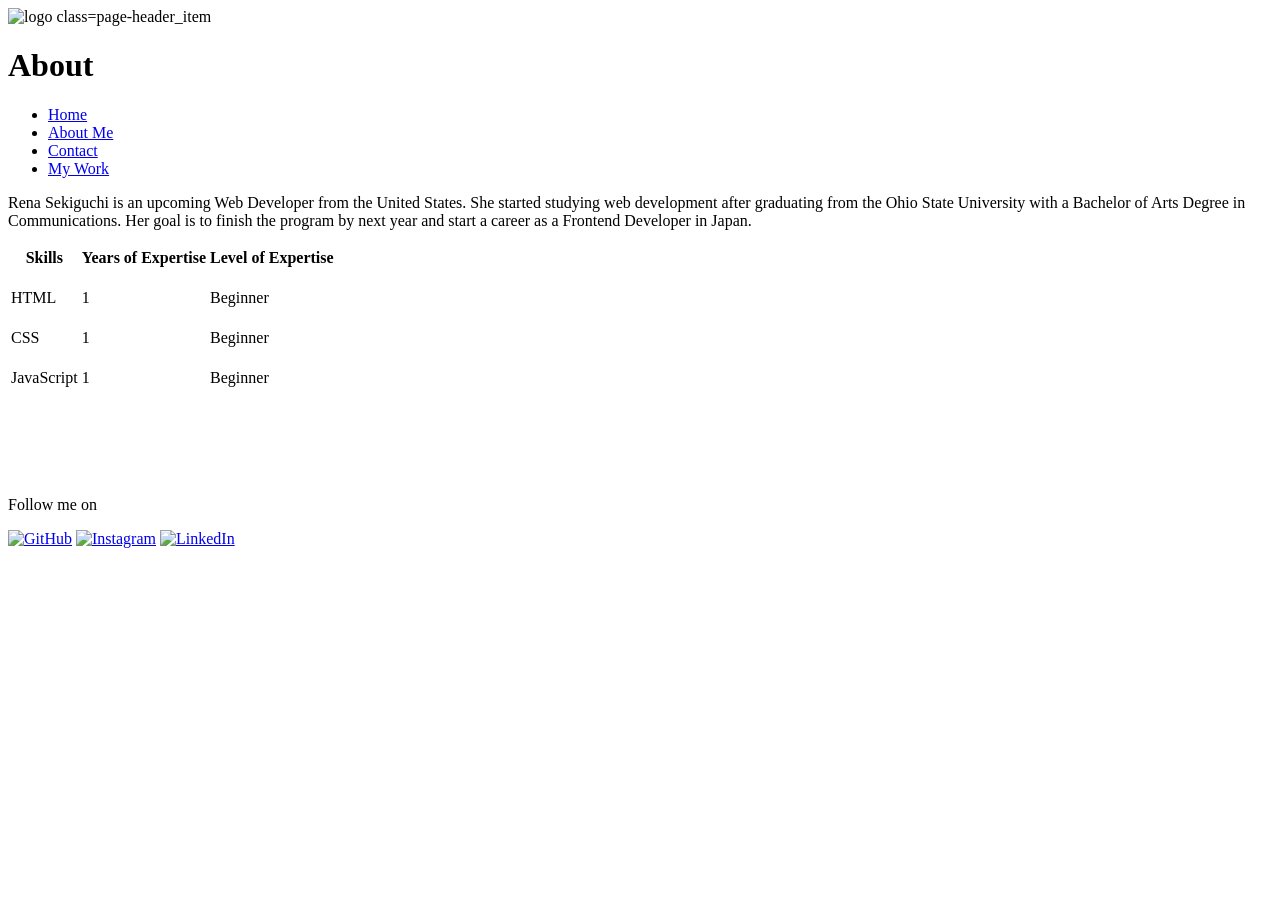
==== about.html @ 1422b13b "Final changes for site deployment Fixed social media logo sizes and profile pic size. Took out acces" ====
<!DOCTYPE html>
<html lang="en">
<head>
    <meta charset="UTF-8">
    <meta name="viewport" content="width=device-width, initial-scale=1.0">
    <title>About Rena</title>
    <link rel="stylesheet" type="text/css" href="https://cdnjs.cloudflare.com/ajax/libs/normalize/8.0.1/normalize.min.css">
    <link rel="stylesheet" type="text/css" href="css/style.production.css">
    
</head>

<body>
    <img src="./img/rstech-logo.png" alt="logo class=page-header_item" width="100" height="100">
    <h1>About</h1>

    <header class="page-header">
        <!--This is a comment in HTML. It will not show on the live server.-->
            <nav class="main-navigation page-header__item">
                <ul role="menubar" class="navigation-list">
                    <li role="presentation">
                        <a href="index.html" role="menuitem" class="navigation-list__item navigation-list__item--active">Home</a>
                    </li>
                    <li role="presentation">
                        <a href="about.html" role="menuitem" class="navigation-list__item">About Me</a>
                    </li>
                    <li role="presentation">
                        <a href="contact.html" role="menuitem" class="navigation-list__item">Contact</a>
                    </li>
                    <li role="presentation">
                        <a href="work.html" role="menuitem" class="navigation-list__item">My Work</a>
                    </li>
                </ul>
           </nav>
    </header>


    
    <main>


        <p>
            Rena Sekiguchi is an upcoming Web Developer from the United States. She started studying web development after graduating from the Ohio State University with a Bachelor of Arts Degree in Communications. Her goal is to finish the program by next year and start a career as a Frontend Developer in Japan.
        </p>


        <table>
            <thead>
                <tr>
                    <th>Skills</th>
                    <th>Years of Expertise</th>
                    <th>Level of Expertise</th>
                </tr>
            </thead>
            
            <tbody>
                <tr>
                    <td><br>HTML</td>
                    <td><br>1</td>
                    <td><br>Beginner</td>
                </tr>
            </tbody>
            <tbody>
                <tr>
                    <td><br>CSS</td>
                    <td><br>1</td>
                    <td><br>Beginner</td>
                </tr>
            </tbody>
            <tbody>
                <tr>
                    <td><br>JavaScript</td>
                    <td><br>1</td>
                    <td><br>Beginner</td>
                </tr>
            </tbody>
        </table>
        <br><br>
        


<!--
        <svg id="about-picture" xmlns="http://www.w3.org/2000/svg" class="berlin-illustration" height="auto" viewBox="0 0 700 505" xmlns:xlink="http://www.w3.org/1999/xlink">
            <defs>
                <polygon id="a" points=".06 231.917 .06 .929 688.717 .929 688.717 231.917"></polygon>
            </defs>
            <g fill="none" fill-rule="evenodd">
              <g transform="translate(0 241)" class="cloud-front">
              <path fill="#1A232C" d="M87.602,29 L87.602,28 C87.326,28.001 87.103,28.024 86.927,28.033 L86.979,29.031 L87.947,28.78 C85.741,20.282 78.041,14.002 68.852,14 C67.858,14 66.904,14.096 65.98,14.231 L66.125,15.22 L67.019,14.772 C62.626,6.015 53.567,0.001 43.102,0 C29.041,0.002 17.524,10.848 16.443,24.632 L17.44,24.71 L17.606,23.724 C16.803,23.589 15.969,23.5 15.102,23.5 C6.817,23.501 0.102,30.215 0.102,38.5 C0.102,46.785 6.817,53.499 15.102,53.5 L87.602,53.5 C94.644,53.499 100.351,47.792 100.352,40.75 C100.351,33.708 94.644,28.001 87.602,28 L87.602,30 C90.573,30 93.254,31.202 95.203,33.149 C97.15,35.097 98.351,37.778 98.352,40.75 C98.351,43.722 97.15,46.403 95.203,48.351 C93.254,50.298 90.573,51.5 87.602,51.5 L15.102,51.5 C11.509,51.5 8.265,50.046 5.909,47.692 C3.555,45.337 2.102,42.093 2.102,38.5 C2.102,34.907 3.555,31.663 5.909,29.308 C8.265,26.954 11.509,25.5 15.102,25.5 C15.831,25.5 16.553,25.575 17.273,25.697 C17.551,25.743 17.832,25.672 18.055,25.499 C18.277,25.325 18.414,25.07 18.436,24.789 C19.436,12.04 30.094,1.998 43.102,2 C52.786,1.999 61.163,7.564 65.231,15.669 C65.425,16.055 65.842,16.272 66.27,16.21 C67.132,16.084 67.988,16 68.852,16 C77.108,15.998 84.027,21.647 86.011,29.283 C86.13,29.741 86.557,30.054 87.031,30.03 C87.27,30.017 87.457,29.999 87.602,30 L87.602,29" transform="translate(38 36)"></path>
                </g>
                <path fill="#B5CE6F" d="M646.484,484.382 C646.484,489.501 644.531,494.62 640.627,498.525 C636.722,502.43 631.603,504.382 626.484,504.382 L60.873,504.382 C55.754,504.382 50.636,502.43 46.731,498.525 C42.826,494.62 40.873,489.501 40.873,484.382 L40.873,471.917 L646.484,471.917 L646.484,484.382"></path>
                <polyline fill="#67C2E2" points="334.824 185.029 101.449 185.029 106.209 195.08 563.438 195.08 568.2 185.029 334.824 185.029"></polyline>
                <path fill="#1A232C" d="M334.824,185.029 L334.824,184.029 L101.449,184.029 C101.104,184.029 100.788,184.203 100.604,184.494 C100.42,184.785 100.398,185.146 100.545,185.457 L105.306,195.508 C105.471,195.856 105.824,196.079 106.209,196.079 L563.438,196.079 C563.824,196.079 564.177,195.856 564.342,195.508 L569.104,185.457 C569.251,185.146 569.229,184.785 569.045,184.494 C568.861,184.203 568.544,184.029 568.2,184.029 L334.824,184.029 L334.824,186.029 L566.62,186.029 L562.806,194.08 L106.842,194.08 L103.029,186.029 L334.824,186.029 L334.824,185.029"></path>
                <polygon fill="#296997" points="114.416 218.974 560.222 218.974 560.222 195.08 114.416 195.08"></polygon>
                <path fill="#1A232C" d="M560.222,218.974 L560.222,217.974 L115.416,217.974 L115.416,196.079 L559.222,196.079 L559.222,218.974 L560.222,218.974 L560.222,217.974 L560.222,218.974 L561.222,218.974 L561.222,195.08 C561.222,194.816 561.115,194.559 560.929,194.372 C560.742,194.186 560.485,194.08 560.222,194.08 L114.416,194.08 C114.152,194.08 113.895,194.186 113.708,194.372 C113.522,194.559 113.416,194.816 113.416,195.08 L113.416,218.974 C113.416,219.237 113.522,219.495 113.708,219.681 C113.895,219.867 114.152,219.974 114.416,219.974 L560.222,219.974 C560.485,219.974 560.742,219.867 560.929,219.681 C561.115,219.495 561.222,219.237 561.222,218.974 L560.222,218.974"></path>
                <polygon fill="#67C2E2" points="105.85 269.08 573.225 269.08 573.225 233.398 105.85 233.398"></polygon>
                <path fill="#1A232C" d="M573.225,233.398 L573.225,232.398 L105.85,232.398 C105.587,232.398 105.329,232.505 105.143,232.691 C104.957,232.877 104.85,233.134 104.85,233.398 L104.85,269.08 C104.85,269.344 104.957,269.601 105.143,269.788 C105.329,269.974 105.587,270.08 105.85,270.08 L573.225,270.08 C573.488,270.08 573.745,269.974 573.932,269.788 C574.118,269.601 574.225,269.344 574.225,269.08 L574.225,233.398 C574.225,233.134 574.118,232.877 573.932,232.691 C573.745,232.505 573.488,232.398 573.225,232.398 L573.225,233.398 L572.225,233.398 L572.225,268.08 L106.85,268.08 L106.85,234.398 L573.225,234.398 L573.225,233.398 L572.225,233.398 L573.225,233.398"></path>
                <polygon fill="#296997" points="116.751 256.508 562.557 256.508 562.557 241.243 116.751 241.243"></polygon>
                <path fill="#1A232C" d="M562.557,256.508 L562.557,255.508 L117.75,255.508 L117.75,242.243 L561.557,242.243 L561.557,256.508 L562.557,256.508 L562.557,255.508 L562.557,256.508 L563.557,256.508 L563.557,241.243 C563.557,240.979 563.45,240.722 563.264,240.535 C563.078,240.349 562.82,240.243 562.557,240.243 L116.75,240.243 C116.487,240.243 116.23,240.349 116.043,240.535 C115.857,240.722 115.751,240.979 115.751,241.243 L115.751,256.508 C115.751,256.771 115.857,257.029 116.043,257.215 C116.23,257.401 116.487,257.508 116.751,257.508 L562.557,257.508 C562.82,257.508 563.077,257.401 563.264,257.215 C563.45,257.029 563.557,256.771 563.557,256.508 L562.557,256.508"></path>
                <polygon fill="#67C2E2" points="158.07 218.974 518.563 218.974 518.563 211.858 158.07 211.858"></polygon>
                <path fill="#1A232C" d="M518.563,211.858 L518.563,210.858 L158.07,210.858 C157.807,210.858 157.549,210.964 157.363,211.151 C157.177,211.337 157.07,211.594 157.07,211.858 L157.07,218.974 C157.07,219.237 157.177,219.495 157.363,219.681 C157.549,219.867 157.807,219.974 158.07,219.974 L518.563,219.974 C518.826,219.974 519.083,219.867 519.27,219.681 C519.456,219.495 519.562,219.237 519.562,218.974 L519.562,211.858 C519.562,211.594 519.456,211.337 519.27,211.151 C519.083,210.964 518.826,210.858 518.563,210.858 L518.563,211.858 L517.563,211.858 L517.563,217.974 L159.07,217.974 L159.07,212.858 L518.563,212.858 L518.563,211.858 L517.563,211.858 L518.563,211.858"></path>
                <polygon fill="#FBFDFC" points="186.438 211.858 490.194 211.858 490.194 204.741 186.438 204.741"></polygon>
                <path fill="#1A232C" d="M490.194,204.741 L490.194,203.741 L186.438,203.741 C186.175,203.741 185.917,203.848 185.731,204.034 C185.545,204.221 185.438,204.478 185.438,204.741 L185.438,211.858 C185.438,212.121 185.545,212.379 185.731,212.565 C185.917,212.751 186.175,212.858 186.438,212.858 L490.194,212.858 C490.458,212.858 490.715,212.751 490.902,212.565 C491.088,212.379 491.194,212.121 491.194,211.858 L491.194,204.741 C491.194,204.478 491.088,204.221 490.902,204.034 C490.715,203.848 490.458,203.741 490.194,203.741 L490.194,204.741 L489.194,204.741 L489.194,210.858 L187.438,210.858 L187.438,205.741 L490.194,205.741 L490.194,204.741 L489.194,204.741 L490.194,204.741"></path>
                <polygon fill="#67C2E2" points="206.805 204.741 469.828 204.741 469.828 197.624 206.805 197.624"></polygon>
                <path fill="#1A232C" d="M469.828,197.624 L469.828,196.624 L206.805,196.624 C206.541,196.624 206.284,196.731 206.098,196.917 C205.911,197.103 205.805,197.361 205.805,197.624 L205.805,204.741 C205.805,205.005 205.911,205.262 206.098,205.449 C206.284,205.635 206.541,205.741 206.805,205.741 L469.828,205.741 C470.091,205.741 470.349,205.635 470.535,205.449 C470.722,205.262 470.828,205.005 470.828,204.741 L470.828,197.624 C470.828,197.361 470.722,197.103 470.535,196.917 C470.349,196.731 470.091,196.624 469.828,196.624 L469.828,197.624 L468.828,197.624 L468.828,203.741 L207.805,203.741 L207.805,198.624 L469.828,198.624 L469.828,197.624 L468.828,197.624 L469.828,197.624"></path>
                <polygon fill="#FBFDFC" points="229.521 197.624 447.111 197.624 447.111 190.509 229.521 190.509"></polygon>
                <path fill="#1A232C" d="M447.111,190.509 L447.111,189.509 L229.521,189.509 C229.258,189.509 229,189.616 228.814,189.802 C228.628,189.988 228.521,190.246 228.521,190.509 L228.521,197.624 C228.521,197.888 228.628,198.145 228.814,198.332 C229,198.518 229.258,198.624 229.521,198.624 L447.111,198.624 C447.375,198.624 447.632,198.518 447.818,198.332 C448.005,198.145 448.111,197.888 448.111,197.624 L448.111,190.509 C448.111,190.246 448.005,189.988 447.818,189.802 C447.632,189.616 447.375,189.509 447.111,189.509 L447.111,190.509 L446.111,190.509 L446.111,196.624 L230.521,196.624 L230.521,191.509 L447.111,191.509 L447.111,190.509 L446.111,190.509 L447.111,190.509"></path>
                <path fill="#67C2E2" d="M135.607,355.447 C135.163,337.766 134.264,313.326 133.648,297.387 C133.274,287.721 133.004,281.18 133.004,281.18 L108.722,281.18 C108.722,281.18 108.452,287.721 108.079,297.387 C107.462,313.326 106.563,337.766 106.119,355.447 C105.953,362.059 105.85,367.732 105.85,371.653 L105.85,371.654 C105.85,386.117 107.243,424.332 108.089,446.189 C108.457,455.706 108.722,462.126 108.722,462.126 L133.004,462.126 C133.004,462.126 133.269,455.706 133.637,446.189 C134.482,424.332 135.876,386.117 135.876,371.654 L135.876,371.653 C135.876,367.732 135.773,362.059 135.607,355.447"></path>
                <path fill="#428DAE" d="M133.648 297.387L108.079 297.387C108.452 287.721 108.722 281.18 108.722 281.18L133.004 281.18C133.004 281.18 133.274 287.721 133.648 297.387M135.876 371.654L105.85 371.654 105.85 371.653C105.85 367.732 105.953 362.059 106.119 355.447L135.607 355.447C135.773 362.059 135.876 367.732 135.876 371.653L135.876 371.654M133.004 462.126L108.722 462.126C108.722 462.126 108.457 455.706 108.089 446.189L133.637 446.189C133.269 455.706 133.004 462.126 133.004 462.126"></path>
                <path fill="#1A232C" d="M109.612,461.199 L132.114,461.199 C132.447,453.007 134.949,390.886 134.949,371.653 C134.949,352.42 132.447,290.299 132.114,282.108 L109.612,282.108 C109.279,290.299 106.778,352.42 106.778,371.653 C106.778,390.886 109.279,453.007 109.612,461.199 Z M133.895,463.054 L107.832,463.054 L107.794,462.164 C107.766,461.466 104.922,392.193 104.922,371.653 C104.922,351.114 107.766,281.839 107.794,281.142 L107.832,280.252 L133.895,280.252 L133.931,281.142 C133.96,281.839 136.804,351.114 136.804,371.653 C136.804,392.193 133.96,461.466 133.931,462.164 L133.895,463.054 L133.895,463.054 Z"></path>
                <path fill="#1A232C" d="M111.638 281.18L111.638 462.126C111.638 462.679 112.086 463.126 112.638 463.126 113.19 463.126 113.638 462.679 113.638 462.126L113.638 281.18C113.638 280.628 113.19 280.18 112.638 280.18 112.086 280.18 111.638 280.628 111.638 281.18M119.863 281.18L119.863 462.126C119.863 462.679 120.311 463.126 120.863 463.126 121.416 463.126 121.863 462.679 121.863 462.126L121.863 281.18C121.863 280.628 121.416 280.18 120.863 280.18 120.311 280.18 119.863 280.628 119.863 281.18M128.088 281.18L128.088 462.126C128.088 462.679 128.536 463.126 129.088 463.126 129.64 463.126 130.088 462.679 130.088 462.126L130.088 281.18C130.088 280.628 129.64 280.18 129.088 280.18 128.536 280.18 128.088 280.628 128.088 281.18"></path>
                <path fill="#296997" d="M136.79,277.265 C136.79,279.418 134.675,281.18 132.09,281.18 L109.636,281.18 C107.051,281.18 104.936,279.418 104.936,277.265 C104.936,275.111 107.051,273.349 109.636,273.349 L132.09,273.349 C134.675,273.349 136.79,275.111 136.79,277.265"></path>
                <path fill="#1A232C" d="M136.79,277.265 L135.79,277.265 C135.789,278.005 135.433,278.704 134.769,279.262 C134.109,279.814 133.155,280.181 132.09,280.18 L109.636,280.18 C108.571,280.181 107.617,279.814 106.956,279.262 C106.293,278.704 105.936,278.005 105.936,277.265 C105.936,276.524 106.293,275.825 106.957,275.267 C107.617,274.715 108.571,274.348 109.636,274.349 L132.09,274.349 C133.155,274.348 134.109,274.716 134.769,275.267 C135.433,275.825 135.789,276.524 135.79,277.265 L137.79,277.265 C137.791,275.851 137.09,274.593 136.049,273.731 C135.006,272.863 133.61,272.35 132.09,272.349 L109.636,272.349 C108.116,272.35 106.72,272.863 105.676,273.731 C104.636,274.593 103.935,275.851 103.936,277.265 C103.935,278.678 104.636,279.937 105.677,280.798 C106.72,281.666 108.116,282.179 109.636,282.18 L132.09,282.18 C133.61,282.179 135.006,281.666 136.049,280.798 C137.09,279.937 137.791,278.678 137.79,277.265 L136.79,277.265"></path>
                <path fill="#296997" d="M140.775,467.217 C140.775,469.803 138.661,471.917 136.076,471.917 L105.65,471.917 C103.065,471.917 100.951,469.803 100.951,467.217 L100.951,466.825 C100.951,464.241 103.065,462.126 105.65,462.126 L136.076,462.126 C138.661,462.126 140.775,464.241 140.775,466.825 L140.775,467.217"></path>
                <path fill="#1A232C" d="M140.775,467.217 L139.775,467.217 C139.775,468.235 139.361,469.155 138.688,469.83 C138.013,470.503 137.093,470.917 136.076,470.917 L105.65,470.917 C104.633,470.917 103.713,470.504 103.038,469.83 C102.365,469.155 101.951,468.235 101.951,467.217 L101.951,466.825 C101.951,465.808 102.365,464.889 103.038,464.214 C103.713,463.54 104.633,463.127 105.65,463.126 L136.076,463.126 C137.093,463.127 138.013,463.54 138.688,464.214 C139.362,464.889 139.775,465.808 139.775,466.825 L139.775,467.217 L141.775,467.217 L141.775,466.825 C141.772,463.684 139.217,461.13 136.076,461.126 L105.65,461.126 C102.509,461.13 99.955,463.684 99.951,466.825 L99.951,467.217 C99.954,470.36 102.509,472.914 105.65,472.917 L136.076,472.917 C139.217,472.914 141.772,470.36 141.775,467.217 L140.775,467.217"></path>
                <path fill="#296997" d="M136.79,458.208 C136.79,460.363 134.675,462.126 132.09,462.126 L109.636,462.126 C107.051,462.126 104.936,460.363 104.936,458.208 C104.936,456.057 107.051,454.292 109.636,454.292 L132.09,454.292 C134.675,454.292 136.79,456.057 136.79,458.208"></path>
                <path fill="#1A232C" d="M136.79,458.208 L135.79,458.208 C135.789,458.949 135.432,459.649 134.769,460.207 C134.108,460.76 133.154,461.128 132.09,461.126 L109.636,461.126 C108.572,461.128 107.617,460.76 106.957,460.207 C106.293,459.649 105.936,458.949 105.936,458.208 C105.936,457.47 106.293,456.77 106.957,456.212 C107.617,455.659 108.572,455.291 109.636,455.292 L132.09,455.292 C133.154,455.291 134.108,455.659 134.769,456.212 C135.433,456.77 135.789,457.47 135.79,458.208 L137.79,458.208 C137.791,456.796 137.09,455.538 136.05,454.675 C135.006,453.808 133.61,453.294 132.09,453.292 L109.636,453.292 C108.115,453.294 106.719,453.808 105.676,454.675 C104.636,455.538 103.935,456.796 103.936,458.208 C103.935,459.622 104.636,460.881 105.676,461.743 C106.72,462.611 108.116,463.125 109.636,463.126 L132.09,463.126 C133.61,463.125 135.006,462.611 136.05,461.743 C137.09,460.881 137.791,459.622 137.79,458.208 L136.79,458.208"></path>
                <path fill="#67C2E2" d="M572.471,355.447 C572.025,337.766 571.126,313.326 570.51,297.387 C570.137,287.721 569.867,281.18 569.867,281.18 L545.585,281.18 C545.585,281.18 545.315,287.721 544.942,297.387 C544.326,313.326 543.427,337.766 542.981,355.447 C542.815,362.059 542.713,367.732 542.713,371.653 L542.713,371.654 C542.713,386.117 544.107,424.332 544.952,446.189 C545.32,455.706 545.585,462.126 545.585,462.126 L569.867,462.126 C569.867,462.126 570.132,455.706 570.499,446.189 C571.346,424.332 572.739,386.117 572.739,371.654 L572.739,371.653 C572.739,367.732 572.637,362.059 572.471,355.447"></path>
                <path fill="#428DAE" d="M569.582 297.387L566.951 297.387 566.951 282.108 568.977 282.108C569.063 284.206 569.29 289.841 569.582 297.387M564.951 297.387L545.871 297.387C546.162 289.841 546.39 284.206 546.476 282.108L564.951 282.108 564.951 297.387M571.8 369.187L566.951 369.187 566.951 356.265 571.562 356.265C571.685 361.272 571.771 365.701 571.8 369.187M564.951 369.187L543.653 369.187C543.684 365.512 543.777 360.79 543.912 355.447L553.551 355.447 553.551 356.265 564.951 356.265 564.951 369.187"></path>
                <path fill="#1A232C" d="M546.476,461.199 L568.977,461.199 C569.31,453.007 571.812,390.886 571.812,371.653 C571.812,352.42 569.31,290.299 568.977,282.108 L546.476,282.108 C546.142,290.299 543.642,352.42 543.642,371.653 C543.642,390.886 546.142,453.007 546.476,461.199 M570.758,463.054 L544.694,463.054 L544.658,462.164 C544.629,461.466 541.785,392.193 541.785,371.653 C541.785,351.114 544.629,281.839 544.658,281.142 L544.694,280.252 L570.758,280.252 L570.795,281.142 C570.823,281.839 573.667,351.114 573.667,371.653 C573.667,392.193 570.823,461.466 570.795,462.164 L570.758,463.054"></path>
                <path fill="#1A232C" d="M548.501 281.18L548.501 462.126C548.501 462.679 548.949 463.126 549.501 463.126 550.053 463.126 550.501 462.679 550.501 462.126L550.501 281.18C550.501 280.628 550.053 280.18 549.501 280.18 548.949 280.18 548.501 280.628 548.501 281.18M556.727 281.18L556.727 462.126C556.727 462.679 557.174 463.126 557.727 463.126 558.279 463.126 558.727 462.679 558.727 462.126L558.727 281.18C558.727 280.628 558.279 280.18 557.727 280.18 557.174 280.18 556.727 280.628 556.727 281.18M564.951 281.18L564.951 462.126C564.951 462.679 565.399 463.126 565.951 463.126 566.503 463.126 566.951 462.679 566.951 462.126L566.951 281.18C566.951 280.628 566.503 280.18 565.951 280.18 565.399 280.18 564.951 280.628 564.951 281.18"></path>
                <path fill="#296997" d="M573.653,277.265 C573.653,279.418 571.537,281.18 568.953,281.18 L546.499,281.18 C543.915,281.18 541.799,279.418 541.799,277.265 C541.799,275.111 543.915,273.349 546.499,273.349 L568.953,273.349 C571.537,273.349 573.653,275.111 573.653,277.265"></path>
                <path fill="#1A232C" d="M573.653,277.265 L572.653,277.265 C572.653,278.005 572.296,278.704 571.632,279.262 C570.972,279.814 570.017,280.181 568.953,280.18 L546.499,280.18 C545.435,280.181 544.48,279.814 543.82,279.262 C543.156,278.704 542.8,278.005 542.799,277.265 C542.8,276.525 543.156,275.825 543.82,275.267 C544.481,274.715 545.435,274.348 546.499,274.349 L568.953,274.349 C570.017,274.348 570.972,274.715 571.632,275.267 C572.296,275.825 572.653,276.525 572.653,277.265 L574.653,277.265 C574.654,275.851 573.953,274.593 572.912,273.731 C571.869,272.863 570.473,272.35 568.953,272.349 L546.499,272.349 C544.979,272.35 543.583,272.863 542.54,273.731 C541.499,274.593 540.798,275.851 540.799,277.265 C540.798,278.679 541.499,279.937 542.54,280.798 C543.583,281.666 544.979,282.179 546.499,282.18 L568.953,282.18 C570.473,282.179 571.869,281.666 572.912,280.798 C573.953,279.937 574.654,278.679 574.653,277.265 L573.653,277.265"></path>
                <path fill="#296997" d="M577.639,467.217 C577.639,469.803 575.524,471.917 572.938,471.917 L542.514,471.917 C539.929,471.917 537.813,469.803 537.813,467.217 L537.813,466.825 C537.813,464.241 539.929,462.126 542.514,462.126 L572.938,462.126 C575.524,462.126 577.639,464.241 577.639,466.825 L577.639,467.217"></path>
                <path fill="#1A232C" d="M577.639,467.217 L576.639,467.217 C576.638,468.235 576.225,469.155 575.551,469.83 C574.876,470.503 573.956,470.917 572.938,470.917 L542.514,470.917 C541.497,470.917 540.576,470.503 539.901,469.83 C539.227,469.155 538.814,468.234 538.813,467.217 L538.813,466.825 C538.814,465.808 539.227,464.889 539.901,464.214 C540.576,463.54 541.497,463.127 542.514,463.126 L572.938,463.126 C573.956,463.127 574.876,463.54 575.551,464.214 C576.225,464.888 576.638,465.808 576.639,466.825 L576.639,467.217 L578.639,467.217 L578.639,466.825 C578.635,463.684 576.081,461.13 572.938,461.126 L542.514,461.126 C539.372,461.13 536.817,463.684 536.813,466.825 L536.813,467.217 C536.817,470.36 539.372,472.914 542.514,472.917 L572.938,472.917 C576.081,472.914 578.635,470.359 578.639,467.217 L577.639,467.217"></path>
                <path fill="#296997" d="M573.653,458.208 C573.653,460.363 571.537,462.126 568.953,462.126 L546.499,462.126 C543.915,462.126 541.799,460.363 541.799,458.208 C541.799,456.057 543.915,454.292 546.499,454.292 L568.953,454.292 C571.537,454.292 573.653,456.057 573.653,458.208"></path>
                <path fill="#1A232C" d="M573.653,458.208 L572.653,458.208 C572.653,458.949 572.296,459.649 571.632,460.207 C570.971,460.76 570.017,461.128 568.953,461.126 L546.499,461.126 C545.435,461.128 544.481,460.76 543.82,460.207 C543.157,459.649 542.799,458.949 542.799,458.208 C542.799,457.47 543.156,456.77 543.82,456.212 C544.481,455.659 545.435,455.291 546.499,455.292 L568.953,455.292 C570.017,455.291 570.971,455.659 571.632,456.212 C572.296,456.77 572.653,457.47 572.653,458.208 L574.653,458.208 C574.654,456.796 573.953,455.538 572.912,454.675 C571.869,453.808 570.473,453.294 568.953,453.292 L546.499,453.292 C544.979,453.294 543.583,453.808 542.54,454.675 C541.499,455.538 540.798,456.796 540.799,458.208 C540.798,459.622 541.499,460.881 542.54,461.743 C543.583,462.611 544.979,463.125 546.499,463.126 L568.953,463.126 C570.473,463.125 571.869,462.611 572.912,461.743 C573.953,460.881 574.654,459.622 574.653,458.208 L573.653,458.208"></path>
                <path fill="#67C2E2" d="M485.098,355.447 C484.654,337.766 483.753,313.326 483.137,297.387 C482.764,287.721 482.494,281.18 482.494,281.18 L458.213,281.18 C458.213,281.18 457.942,287.721 457.569,297.387 C456.953,313.326 456.055,337.766 455.608,355.447 C455.443,362.059 455.34,367.732 455.34,371.653 L455.34,371.654 C455.34,386.117 456.733,424.332 457.58,446.189 C457.948,455.706 458.213,462.126 458.213,462.126 L482.494,462.126 C482.494,462.126 482.759,455.706 483.126,446.189 C483.973,424.332 485.366,386.117 485.366,371.654 L485.366,371.653 C485.366,367.732 485.265,362.059 485.098,355.447"></path>
                <path fill="#428DAE" d="M483.137 297.387L457.569 297.387C457.942 287.721 458.213 281.18 458.213 281.18L482.494 281.18C482.494 281.18 482.764 287.721 483.137 297.387M485.355 369.187L455.351 369.187C455.382 365.502 455.475 360.78 455.608 355.447L485.098 355.447C485.232 360.78 485.325 365.502 485.355 369.187"></path>
                <path fill="#1A232C" d="M459.103,461.199 L481.605,461.199 C481.938,453.007 484.439,390.886 484.439,371.653 C484.439,352.42 481.938,290.299 481.605,282.108 L459.103,282.108 C458.769,290.299 456.268,352.42 456.268,371.653 C456.268,390.886 458.769,453.007 459.103,461.199 Z M483.386,463.054 L457.321,463.054 L457.285,462.164 C457.256,461.466 454.412,392.193 454.412,371.653 C454.412,351.114 457.256,281.839 457.285,281.142 L457.321,280.252 L483.386,280.252 L483.422,281.142 C483.45,281.839 486.294,351.114 486.294,371.653 C486.294,392.193 483.45,461.466 483.422,462.164 L483.386,463.054 L483.386,463.054 Z"></path>
                <path fill="#1A232C" d="M461.128 281.18L461.128 462.126C461.128 462.679 461.576 463.126 462.128 463.126 462.68 463.126 463.128 462.679 463.128 462.126L463.128 281.18C463.128 280.628 462.68 280.18 462.128 280.18 461.576 280.18 461.128 280.628 461.128 281.18M469.354 281.18L469.354 462.126C469.354 462.679 469.801 463.126 470.354 463.126 470.906 463.126 471.354 462.679 471.354 462.126L471.354 281.18C471.354 280.628 470.906 280.18 470.354 280.18 469.801 280.18 469.354 280.628 469.354 281.18M477.578 281.18L477.578 462.126C477.578 462.679 478.026 463.126 478.578 463.126 479.13 463.126 479.578 462.679 479.578 462.126L479.578 281.18C479.578 280.628 479.13 280.18 478.578 280.18 478.026 280.18 477.578 280.628 477.578 281.18"></path>
                <path fill="#296997" d="M486.281,277.265 C486.281,279.418 484.164,281.18 481.58,281.18 L459.126,281.18 C456.542,281.18 454.426,279.418 454.426,277.265 C454.426,275.111 456.542,273.349 459.126,273.349 L481.58,273.349 C484.164,273.349 486.281,275.111 486.281,277.265"></path>
                <path fill="#1A232C" d="M486.281,277.265 L485.281,277.265 C485.281,278.005 484.924,278.704 484.26,279.262 C483.599,279.814 482.644,280.181 481.58,280.18 L459.126,280.18 C458.062,280.181 457.107,279.814 456.447,279.262 C455.783,278.704 455.427,278.005 455.426,277.265 C455.427,276.525 455.783,275.825 456.447,275.267 C457.108,274.715 458.062,274.348 459.126,274.349 L481.58,274.349 C482.644,274.348 483.599,274.716 484.26,275.268 C484.924,275.825 485.281,276.525 485.281,277.265 L487.281,277.265 C487.282,275.851 486.58,274.593 485.54,273.731 C484.496,272.863 483.1,272.35 481.58,272.349 L459.126,272.349 C457.606,272.35 456.21,272.863 455.167,273.731 C454.126,274.593 453.425,275.851 453.426,277.265 C453.425,278.679 454.126,279.937 455.167,280.798 C456.21,281.666 457.606,282.179 459.126,282.18 L481.58,282.18 C483.1,282.179 484.496,281.666 485.54,280.799 C486.58,279.937 487.282,278.679 487.281,277.265 L486.281,277.265"></path>
                <path fill="#296997" d="M490.266,467.217 C490.266,469.803 488.151,471.917 485.565,471.917 L455.141,471.917 C452.556,471.917 450.44,469.803 450.44,467.217 L450.44,466.825 C450.44,464.241 452.556,462.126 455.141,462.126 L485.565,462.126 C488.151,462.126 490.266,464.241 490.266,466.825 L490.266,467.217"></path>
                <path fill="#1A232C" d="M490.266,467.217 L489.266,467.217 C489.265,468.235 488.852,469.155 488.178,469.83 C487.503,470.503 486.583,470.917 485.565,470.917 L455.141,470.917 C454.124,470.917 453.203,470.503 452.528,469.83 C451.854,469.155 451.441,468.234 451.44,467.217 L451.44,466.825 C451.441,465.808 451.854,464.889 452.528,464.214 C453.203,463.54 454.124,463.127 455.141,463.126 L485.565,463.126 C486.583,463.127 487.503,463.54 488.178,464.214 C488.852,464.888 489.265,465.808 489.266,466.825 L489.266,467.217 L491.266,467.217 L491.266,466.825 C491.262,463.684 488.708,461.13 485.565,461.126 L455.141,461.126 C451.999,461.13 449.444,463.684 449.44,466.825 L449.44,467.217 C449.444,470.36 451.999,472.914 455.141,472.917 L485.565,472.917 C488.708,472.914 491.262,470.359 491.266,467.217 L490.266,467.217"></path>
                <path fill="#296997" d="M486.281,458.208 C486.281,460.363 484.164,462.126 481.58,462.126 L459.126,462.126 C456.542,462.126 454.426,460.363 454.426,458.208 C454.426,456.057 456.542,454.292 459.126,454.292 L481.58,454.292 C484.164,454.292 486.281,456.057 486.281,458.208"></path>
                <path fill="#1A232C" d="M486.281,458.208 L485.281,458.208 C485.281,458.949 484.923,459.649 484.26,460.207 C483.599,460.76 482.644,461.128 481.58,461.126 L459.126,461.126 C458.062,461.128 457.108,460.76 456.447,460.207 C455.784,459.649 455.427,458.949 455.426,458.208 C455.426,457.47 455.783,456.77 456.447,456.212 C457.108,455.659 458.062,455.291 459.126,455.292 L481.58,455.292 C482.644,455.291 483.598,455.659 484.26,456.212 C484.924,456.77 485.281,457.47 485.281,458.208 L487.281,458.208 C487.282,456.795 486.58,455.538 485.54,454.675 C484.496,453.808 483.1,453.294 481.58,453.292 L459.126,453.292 C457.606,453.294 456.21,453.808 455.167,454.675 C454.126,455.538 453.425,456.796 453.426,458.208 C453.425,459.622 454.126,460.881 455.167,461.743 C456.21,462.611 457.606,463.125 459.126,463.126 L481.58,463.126 C483.1,463.125 484.496,462.611 485.54,461.743 C486.581,460.881 487.282,459.622 487.281,458.208 L486.281,458.208"></path>
                <path fill="#67C2E2" d="M397.726,354.466 C397.28,336.787 396.381,312.346 395.765,296.407 C395.392,286.742 395.122,280.2 395.122,280.2 L370.84,280.2 C370.84,280.2 370.57,286.742 370.197,296.407 C369.581,312.346 368.682,336.787 368.236,354.466 C368.07,361.078 367.968,366.751 367.968,370.672 L367.968,370.673 C367.968,385.136 369.361,423.352 370.207,445.208 C370.575,454.726 370.84,461.146 370.84,461.146 L395.122,461.146 C395.122,461.146 395.386,454.726 395.754,445.208 C396.601,423.352 397.994,385.136 397.994,370.673 L397.994,370.672 C397.994,366.751 397.892,361.078 397.726,354.466"></path>
                <path fill="#428DAE" d="M394.837 296.407L392.206 296.407 392.206 281.127 394.233 281.127C394.318 283.225 394.545 288.861 394.837 296.407L394.837 296.407zM383.981 296.407L390.206 296.407 390.206 281.127 383.981 281.127 383.981 296.407zM375.756 296.407L381.98 296.407 381.98 281.127 375.756 281.127 375.756 296.407zM373.756 296.407L371.126 296.407C371.417 288.861 371.645 283.225 371.73 281.127L373.756 281.127 373.756 296.407 373.756 296.407zM397.062 369.187L392.206 369.187 392.206 354.466 396.796 354.466C396.943 360.298 397.041 365.389 397.062 369.187L397.062 369.187zM383.981 369.187L390.206 369.187 390.206 354.466 383.981 354.466 383.981 369.187zM375.756 369.187L381.98 369.187 381.98 354.466 375.756 354.466 375.756 369.187zM373.756 369.187L368.9 369.187C368.921 365.389 369.019 360.298 369.166 354.466L373.756 354.466 373.756 369.187 373.756 369.187z"></path>
                <path fill="#1A232C" d="M371.73,460.218 L394.233,460.218 C394.565,452.027 397.066,389.906 397.066,370.672 C397.066,351.44 394.565,289.319 394.233,281.127 L371.73,281.127 C371.397,289.319 368.895,351.44 368.895,370.672 C368.895,389.906 371.397,452.027 371.73,460.218 M396.013,462.074 L369.949,462.074 L369.912,461.184 C369.884,460.486 367.04,391.212 367.04,370.672 C367.04,350.133 369.884,280.859 369.912,280.162 L369.949,279.272 L396.013,279.272 L396.05,280.162 C396.078,280.859 398.922,350.133 398.922,370.672 C398.922,391.212 396.078,460.486 396.05,461.184 L396.013,462.074"></path>
                <path fill="#1A232C" d="M373.756 280.2L373.756 461.146C373.756 461.698 374.203 462.146 374.756 462.146 375.308 462.146 375.756 461.698 375.756 461.146L375.756 280.2C375.756 279.647 375.308 279.2 374.756 279.2 374.203 279.2 373.756 279.647 373.756 280.2M381.98 280.2L381.98 461.146C381.98 461.698 382.428 462.146 382.98 462.146 383.533 462.146 383.981 461.698 383.981 461.146L383.981 280.2C383.981 279.647 383.533 279.2 382.98 279.2 382.428 279.2 381.98 279.647 381.98 280.2M390.206 280.2L390.206 461.146C390.206 461.698 390.654 462.146 391.206 462.146 391.758 462.146 392.206 461.698 392.206 461.146L392.206 280.2C392.206 279.647 391.758 279.2 391.206 279.2 390.654 279.2 390.206 279.647 390.206 280.2"></path>
                <path fill="#296997" d="M398.908,276.285 C398.908,278.439 396.792,280.2 394.208,280.2 L371.754,280.2 C369.17,280.2 367.053,278.439 367.053,276.285 C367.053,274.13 369.17,272.369 371.754,272.369 L394.208,272.369 C396.792,272.369 398.908,274.13 398.908,276.285"></path>
                <path fill="#1A232C" d="M398.908,276.285 L397.908,276.285 C397.907,277.025 397.551,277.724 396.887,278.281 C396.227,278.833 395.272,279.201 394.208,279.2 L371.754,279.2 C370.69,279.201 369.735,278.833 369.074,278.281 C368.41,277.724 368.053,277.025 368.053,276.285 C368.053,275.544 368.41,274.845 369.074,274.287 C369.735,273.735 370.69,273.367 371.754,273.369 L394.208,273.369 C395.272,273.367 396.227,273.735 396.887,274.287 C397.551,274.844 397.907,275.544 397.908,276.285 L399.908,276.285 C399.909,274.871 399.208,273.612 398.167,272.75 C397.124,271.883 395.728,271.37 394.208,271.369 L371.754,271.369 C370.234,271.37 368.838,271.883 367.794,272.75 C366.754,273.612 366.052,274.871 366.053,276.285 C366.052,277.699 366.754,278.957 367.795,279.818 C368.838,280.686 370.234,281.198 371.754,281.2 L394.208,281.2 C395.728,281.198 397.123,280.686 398.167,279.818 C399.208,278.957 399.909,277.698 399.908,276.285 L398.908,276.285"></path>
                <path fill="#296997" d="M402.894,466.237 C402.894,468.823 400.779,470.937 398.193,470.937 L367.768,470.937 C365.183,470.937 363.068,468.823 363.068,466.237 L363.068,465.844 C363.068,463.26 365.183,461.146 367.768,461.146 L398.193,461.146 C400.779,461.146 402.894,463.26 402.894,465.844 L402.894,466.237"></path>
                <path fill="#1A232C" d="M402.894,466.237 L401.894,466.237 C401.893,467.254 401.48,468.174 400.806,468.849 C400.131,469.523 399.211,469.937 398.193,469.937 L367.768,469.937 C366.751,469.937 365.831,469.523 365.156,468.849 C364.482,468.174 364.069,467.254 364.068,466.237 L364.068,465.844 C364.069,464.828 364.482,463.908 365.156,463.233 C365.831,462.56 366.751,462.146 367.768,462.146 L398.193,462.146 C399.211,462.146 400.131,462.56 400.806,463.233 C401.48,463.908 401.893,464.828 401.894,465.844 L401.894,466.237 L403.894,466.237 L403.894,465.844 C403.89,462.703 401.336,460.15 398.193,460.146 L367.768,460.146 C364.626,460.15 362.072,462.703 362.068,465.844 L362.068,466.237 C362.072,469.379 364.626,471.933 367.768,471.937 L398.193,471.937 C401.336,471.933 403.89,469.379 403.894,466.237 L402.894,466.237"></path>
                <path fill="#296997" d="M398.908,457.228 C398.908,459.382 396.792,461.146 394.208,461.146 L371.754,461.146 C369.17,461.146 367.053,459.382 367.053,457.228 C367.053,455.077 369.17,453.312 371.754,453.312 L394.208,453.312 C396.792,453.312 398.908,455.077 398.908,457.228"></path>
                <path fill="#1A232C" d="M398.908,457.228 L397.908,457.228 C397.908,457.968 397.55,458.669 396.887,459.226 C396.226,459.779 395.272,460.147 394.208,460.146 L371.754,460.146 C370.69,460.147 369.736,459.779 369.074,459.226 C368.411,458.668 368.053,457.968 368.053,457.228 C368.053,456.489 368.41,455.789 369.074,455.231 C369.736,454.679 370.69,454.311 371.754,454.312 L394.208,454.312 C395.272,454.311 396.226,454.679 396.887,455.231 C397.551,455.789 397.908,456.489 397.908,457.228 L399.908,457.228 C399.909,455.815 399.208,454.557 398.167,453.695 C397.124,452.827 395.728,452.313 394.208,452.312 L371.754,452.312 C370.234,452.313 368.838,452.827 367.794,453.695 C366.754,454.557 366.052,455.815 366.053,457.228 C366.052,458.642 366.753,459.901 367.794,460.763 C368.838,461.631 370.234,462.145 371.754,462.146 L394.208,462.146 C395.728,462.145 397.124,461.631 398.167,460.763 C399.208,459.9 399.909,458.642 399.908,457.228 L398.908,457.228"></path>
                <path fill="#67C2E2" d="M310.353,354.466 C309.908,336.787 309.009,312.346 308.393,296.407 C308.019,286.742 307.75,280.2 307.75,280.2 L283.467,280.2 C283.467,280.2 283.198,286.742 282.824,296.407 C282.208,312.346 281.309,336.787 280.864,354.466 C280.698,361.078 280.596,366.751 280.596,370.672 L280.596,370.673 C280.596,385.136 281.989,423.352 282.834,445.208 C283.202,454.726 283.467,461.146 283.467,461.146 L307.75,461.146 C307.75,461.146 308.014,454.726 308.382,445.208 C309.228,423.352 310.622,385.136 310.622,370.673 L310.622,370.672 C310.622,366.751 310.518,361.078 310.353,354.466"></path>
                <path fill="#428DAE" d="M308.393 296.407L282.824 296.407C283.198 286.742 283.467 280.2 283.467 280.2L307.75 280.2C307.75 280.2 308.019 286.742 308.393 296.407M310.617 369.187L280.6 369.187C280.621 365.377 280.718 360.285 280.864 354.466L310.353 354.466C310.498 360.285 310.596 365.377 310.617 369.187"></path>
                <path fill="#1A232C" d="M284.357,460.218 L306.86,460.218 C307.193,452.027 309.694,389.906 309.694,370.672 C309.694,351.44 307.193,289.319 306.86,281.127 L284.357,281.127 C284.024,289.319 281.523,351.44 281.523,370.672 C281.523,389.906 284.024,452.027 284.357,460.218 Z M308.639,462.074 L282.576,462.074 L282.54,461.184 C282.511,460.486 279.668,391.212 279.668,370.672 C279.668,350.133 282.511,280.859 282.54,280.162 L282.576,279.272 L308.639,279.272 L308.677,280.162 C308.706,280.859 311.549,350.133 311.549,370.672 C311.549,391.212 308.706,460.486 308.677,461.184 L308.639,462.074 L308.639,462.074 Z"></path>
                <path fill="#1A232C" d="M286.383 280.2L286.383 461.146C286.383 461.698 286.831 462.146 287.383 462.146 287.936 462.146 288.383 461.698 288.383 461.146L288.383 280.2C288.383 279.647 287.936 279.2 287.383 279.2 286.831 279.2 286.383 279.647 286.383 280.2M294.608 280.2L294.608 461.146C294.608 461.698 295.056 462.146 295.608 462.146 296.161 462.146 296.608 461.698 296.608 461.146L296.608 280.2C296.608 279.647 296.161 279.2 295.608 279.2 295.056 279.2 294.608 279.647 294.608 280.2M302.834 280.2L302.834 461.146C302.834 461.698 303.281 462.146 303.834 462.146 304.386 462.146 304.834 461.698 304.834 461.146L304.834 280.2C304.834 279.647 304.386 279.2 303.834 279.2 303.281 279.2 302.834 279.647 302.834 280.2"></path>
                <path fill="#296997" d="M311.535,276.285 C311.535,278.439 309.42,280.2 306.836,280.2 L284.381,280.2 C281.797,280.2 279.681,278.439 279.681,276.285 C279.681,274.13 281.797,272.369 284.381,272.369 L306.836,272.369 C309.42,272.369 311.535,274.13 311.535,276.285"></path>
                <path fill="#1A232C" d="M311.535,276.285 L310.535,276.285 C310.534,277.025 310.177,277.724 309.514,278.282 C308.854,278.833 307.901,279.201 306.836,279.2 L284.381,279.2 C283.316,279.201 282.362,278.833 281.702,278.281 C281.038,277.724 280.681,277.025 280.681,276.285 C280.681,275.544 281.038,274.844 281.702,274.287 C282.362,273.735 283.317,273.367 284.381,273.369 L306.836,273.369 C307.9,273.367 308.854,273.735 309.514,274.287 C310.177,274.844 310.534,275.544 310.535,276.285 L312.535,276.285 C312.535,274.871 311.835,273.613 310.795,272.75 C309.751,271.883 308.356,271.37 306.836,271.369 L284.381,271.369 C282.861,271.37 281.465,271.883 280.422,272.75 C279.381,273.612 278.68,274.871 278.681,276.285 C278.68,277.698 279.381,278.957 280.422,279.818 C281.465,280.686 282.861,281.198 284.381,281.2 L306.836,281.2 C308.356,281.198 309.751,280.685 310.794,279.818 C311.835,278.956 312.535,277.698 312.535,276.285 L311.535,276.285"></path>
                <path fill="#296997" d="M315.522,466.237 C315.522,468.823 313.407,470.937 310.821,470.937 L280.396,470.937 C277.811,470.937 275.696,468.823 275.696,466.237 L275.696,465.844 C275.696,463.26 277.811,461.146 280.396,461.146 L310.821,461.146 C313.407,461.146 315.522,463.26 315.522,465.844 L315.522,466.237"></path>
                <path fill="#1A232C" d="M315.522,466.237 L314.522,466.237 C314.521,467.254 314.108,468.174 313.434,468.849 C312.759,469.523 311.838,469.937 310.821,469.937 L280.396,469.937 C279.379,469.937 278.458,469.523 277.783,468.849 C277.11,468.174 276.696,467.254 276.696,466.237 L276.696,465.844 C276.696,464.828 277.11,463.908 277.783,463.233 C278.458,462.56 279.379,462.146 280.396,462.146 L310.821,462.146 C311.838,462.146 312.759,462.56 313.434,463.233 C314.108,463.908 314.521,464.828 314.522,465.844 L314.522,466.237 L316.521,466.237 L316.521,465.844 C316.518,462.703 313.963,460.15 310.821,460.146 L280.396,460.146 C277.254,460.15 274.7,462.703 274.696,465.844 L274.696,466.237 C274.699,469.379 277.254,471.933 280.396,471.937 L310.821,471.937 C313.963,471.933 316.518,469.379 316.521,466.237 L315.522,466.237"></path>
                <path fill="#296997" d="M311.535,457.228 C311.535,459.382 309.42,461.146 306.836,461.146 L284.381,461.146 C281.797,461.146 279.681,459.382 279.681,457.228 C279.681,455.077 281.797,453.312 284.381,453.312 L306.836,453.312 C309.42,453.312 311.535,455.077 311.535,457.228"></path>
                <path fill="#1A232C" d="M311.535,457.228 L310.535,457.228 C310.534,457.969 310.177,458.669 309.514,459.227 C308.854,459.779 307.9,460.147 306.836,460.146 L284.381,460.146 C283.317,460.147 282.363,459.779 281.702,459.227 C281.038,458.669 280.681,457.968 280.681,457.228 C280.681,456.489 281.038,455.789 281.702,455.231 C282.363,454.679 283.317,454.311 284.381,454.312 L306.836,454.312 C307.9,454.311 308.854,454.679 309.514,455.231 C310.177,455.789 310.534,456.489 310.535,457.228 L312.535,457.228 C312.535,455.815 311.835,454.558 310.795,453.695 C309.752,452.827 308.356,452.313 306.836,452.312 L284.381,452.312 C282.861,452.313 281.465,452.827 280.422,453.695 C279.381,454.557 278.68,455.815 278.681,457.228 C278.68,458.642 279.381,459.9 280.422,460.763 C281.465,461.631 282.861,462.145 284.381,462.146 L306.836,462.146 C308.356,462.145 309.752,461.631 310.795,460.763 C311.835,459.9 312.535,458.641 312.535,457.228 L311.535,457.228"></path>
                <path fill="#67C2E2" d="M222.981,354.466 C222.535,336.787 221.636,312.346 221.02,296.407 C220.647,286.742 220.377,280.2 220.377,280.2 L196.094,280.2 C196.094,280.2 195.825,286.742 195.452,296.407 C194.835,312.346 193.936,336.787 193.491,354.466 C193.325,361.078 193.223,366.751 193.223,370.672 L193.223,370.673 C193.223,385.136 194.616,423.352 195.462,445.208 C195.83,454.726 196.094,461.146 196.094,461.146 L220.377,461.146 C220.377,461.146 220.642,454.726 221.009,445.208 C221.855,423.352 223.249,385.136 223.249,370.673 L223.249,370.672 C223.249,366.751 223.146,361.078 222.981,354.466"></path>
                <path fill="#428DAE" d="M220.091 296.407L209.236 296.407 209.236 281.127 219.487 281.127C219.573 283.225 219.8 288.861 220.091 296.407L220.091 296.407zM201.011 296.407L207.236 296.407 207.236 281.127 201.011 281.127 201.011 296.407zM199.011 296.407L196.381 296.407C196.672 288.861 196.899 283.225 196.985 281.127L199.011 281.127 199.011 296.407 199.011 296.407zM222.317 369.187L209.236 369.187 209.236 356.265 221.923 356.265 221.923 354.466 222.051 354.466C222.198 360.298 222.296 365.389 222.317 369.187L222.317 369.187zM201.011 369.187L207.236 369.187 207.236 356.265 201.011 356.265 201.011 369.187zM199.011 369.187L194.155 369.187C194.174 365.784 194.255 361.345 194.377 356.265L199.011 356.265 199.011 369.187 199.011 369.187z"></path>
                <path fill="#1A232C" d="M196.985,460.218 L219.487,460.218 C219.82,452.027 222.321,389.906 222.321,370.672 C222.321,351.44 219.82,289.319 219.487,281.127 L196.985,281.127 C196.651,289.319 194.151,351.44 194.151,370.672 C194.151,389.906 196.651,452.027 196.985,460.218 M221.267,462.074 L195.204,462.074 L195.167,461.184 C195.138,460.486 192.295,391.212 192.295,370.672 C192.295,350.133 195.138,280.859 195.167,280.162 L195.204,279.272 L221.267,279.272 L221.305,280.162 C221.334,280.859 224.177,350.133 224.177,370.672 C224.177,391.212 221.334,460.486 221.305,461.184 L221.267,462.074"></path>
                <path fill="#1A232C" d="M199.011 280.2L199.011 461.146C199.011 461.698 199.458 462.146 200.011 462.146 200.563 462.146 201.011 461.698 201.011 461.146L201.011 280.2C201.011 279.647 200.563 279.2 200.011 279.2 199.458 279.2 199.011 279.647 199.011 280.2M207.236 280.2L207.236 461.146C207.236 461.698 207.684 462.146 208.236 462.146 208.788 462.146 209.236 461.698 209.236 461.146L209.236 280.2C209.236 279.647 208.788 279.2 208.236 279.2 207.684 279.2 207.236 279.647 207.236 280.2M215.461 280.2L215.461 461.146C215.461 461.698 215.909 462.146 216.461 462.146 217.013 462.146 217.461 461.698 217.461 461.146L217.461 280.2C217.461 279.647 217.013 279.2 216.461 279.2 215.909 279.2 215.461 279.647 215.461 280.2"></path>
                <path fill="#296997" d="M224.162,276.285 C224.162,278.439 222.047,280.2 219.463,280.2 L197.008,280.2 C194.424,280.2 192.308,278.439 192.308,276.285 C192.308,274.13 194.424,272.369 197.008,272.369 L219.463,272.369 C222.047,272.369 224.162,274.13 224.162,276.285"></path>
                <path fill="#1A232C" d="M224.162,276.285 L223.162,276.285 C223.161,277.025 222.805,277.724 222.142,278.282 C221.482,278.833 220.528,279.201 219.463,279.2 L197.008,279.2 C195.944,279.201 194.99,278.833 194.329,278.281 C193.665,277.724 193.308,277.025 193.308,276.285 C193.308,275.544 193.665,274.845 194.329,274.287 C194.99,273.735 195.944,273.367 197.008,273.369 L219.463,273.369 C220.528,273.367 221.481,273.735 222.142,274.287 C222.805,274.844 223.161,275.544 223.162,276.285 L225.162,276.285 C225.163,274.871 224.462,273.613 223.422,272.75 C222.379,271.883 220.983,271.37 219.463,271.369 L197.008,271.369 C195.489,271.37 194.093,271.883 193.049,272.75 C192.008,273.612 191.307,274.871 191.308,276.285 C191.307,277.698 192.008,278.957 193.049,279.818 C194.093,280.686 195.489,281.198 197.008,281.2 L219.463,281.2 C220.983,281.198 222.379,280.686 223.422,279.818 C224.462,278.956 225.163,277.698 225.162,276.285 L224.162,276.285"></path>
                <path fill="#296997" d="M228.149,466.237 C228.149,468.823 226.034,470.937 223.448,470.937 L193.022,470.937 C190.438,470.937 188.323,468.823 188.323,466.237 L188.323,465.844 C188.323,463.26 190.438,461.146 193.022,461.146 L223.448,461.146 C226.034,461.146 228.149,463.26 228.149,465.844 L228.149,466.237"></path>
                <path fill="#1A232C" d="M228.149,466.237 L227.149,466.237 C227.149,467.254 226.735,468.174 226.061,468.849 C225.386,469.523 224.466,469.937 223.448,469.937 L193.022,469.937 C192.006,469.937 191.086,469.523 190.411,468.849 C189.737,468.174 189.324,467.254 189.323,466.237 L189.323,465.844 C189.324,464.828 189.737,463.908 190.411,463.233 C191.086,462.56 192.006,462.146 193.022,462.146 L223.448,462.146 C224.466,462.146 225.386,462.56 226.061,463.233 C226.735,463.908 227.149,464.828 227.149,465.844 L227.149,466.237 L229.149,466.237 L229.149,465.844 C229.145,462.703 226.59,460.15 223.448,460.146 L193.022,460.146 C189.881,460.15 187.327,462.703 187.323,465.844 L187.323,466.237 C187.327,469.379 189.881,471.933 193.022,471.937 L223.448,471.937 C226.59,471.933 229.145,469.379 229.149,466.237 L228.149,466.237"></path>
                <path fill="#296997" d="M224.162,457.228 C224.162,459.382 222.047,461.146 219.463,461.146 L197.008,461.146 C194.424,461.146 192.308,459.382 192.308,457.228 C192.308,455.077 194.424,453.312 197.008,453.312 L219.463,453.312 C222.047,453.312 224.162,455.077 224.162,457.228"></path>
                <path fill="#1A232C" d="M224.162,457.228 L223.162,457.228 C223.161,457.969 222.805,458.669 222.141,459.227 C221.481,459.779 220.527,460.147 219.463,460.146 L197.008,460.146 C195.944,460.147 194.99,459.779 194.329,459.227 C193.665,458.669 193.308,457.968 193.308,457.228 C193.308,456.489 193.665,455.789 194.329,455.231 C194.99,454.679 195.945,454.311 197.008,454.312 L219.463,454.312 C220.527,454.311 221.481,454.679 222.141,455.231 C222.805,455.789 223.161,456.489 223.162,457.228 L225.162,457.228 C225.163,455.815 224.462,454.557 223.422,453.695 C222.379,452.827 220.984,452.313 219.463,452.312 L197.008,452.312 C195.488,452.313 194.092,452.827 193.049,453.695 C192.008,454.557 191.307,455.815 191.308,457.228 C191.307,458.642 192.008,459.9 193.049,460.763 C194.092,461.631 195.488,462.145 197.008,462.146 L219.463,462.146 C220.983,462.145 222.379,461.631 223.422,460.763 C224.462,459.9 225.163,458.641 225.162,457.228 L224.162,457.228"></path>
                <polygon fill="#67C2E2" points="99.774 273.349 579.301 273.349 579.301 269.08 99.774 269.08"></polygon>
                <path fill="#1A232C" d="M579.301,273.349 L579.301,272.349 L100.774,272.349 L100.774,270.08 L578.301,270.08 L578.301,273.349 L579.301,273.349 L579.301,272.349 L579.301,273.349 L580.301,273.349 L580.301,269.08 C580.301,268.817 580.194,268.56 580.008,268.373 C579.822,268.187 579.564,268.08 579.301,268.08 L99.774,268.08 C99.511,268.08 99.254,268.187 99.067,268.373 C98.881,268.56 98.774,268.817 98.774,269.08 L98.774,273.349 C98.774,273.612 98.881,273.87 99.067,274.056 C99.254,274.242 99.511,274.349 99.774,274.349 L579.301,274.349 C579.564,274.349 579.822,274.242 580.008,274.056 C580.194,273.87 580.301,273.612 580.301,273.349 L579.301,273.349"></path>
                <polygon fill="#67C2E2" points="92.01 233.398 587.064 233.398 587.064 229.131 92.01 229.131"></polygon>
                <path fill="#1A232C" d="M587.064,233.398 L587.064,232.398 L93.01,232.398 L93.01,230.131 L586.064,230.131 L586.064,233.398 L587.064,233.398 L587.064,232.398 L587.064,233.398 L588.064,233.398 L588.064,229.131 C588.064,228.868 587.958,228.61 587.772,228.424 C587.585,228.238 587.328,228.131 587.064,228.131 L92.01,228.131 C91.746,228.131 91.489,228.238 91.303,228.424 C91.116,228.61 91.01,228.868 91.01,229.131 L91.01,233.398 C91.01,233.661 91.117,233.919 91.303,234.105 C91.489,234.291 91.746,234.398 92.01,234.398 L587.064,234.398 C587.328,234.398 587.585,234.291 587.771,234.105 C587.958,233.919 588.064,233.661 588.064,233.398 L587.064,233.398"></path>
                <polyline fill="#FBFDFC" points="337.318 218.974 87.572 218.974 92.01 229.131 582.626 229.131 587.064 218.974 337.318 218.974"></polyline>
                <path fill="#1A232C" d="M337.318,218.974 L337.318,217.974 L87.572,217.974 C87.235,217.974 86.92,218.144 86.736,218.426 C86.551,218.709 86.521,219.065 86.656,219.374 L91.093,229.532 C91.253,229.896 91.612,230.131 92.01,230.131 L582.626,230.131 C583.024,230.131 583.383,229.897 583.542,229.532 L587.981,219.374 C588.116,219.065 588.086,218.709 587.901,218.426 C587.716,218.144 587.402,217.974 587.064,217.974 L337.318,217.974 L337.318,219.974 L585.536,219.974 L581.972,228.131 L92.664,228.131 L89.1,219.974 L337.318,219.974 L337.318,218.974"></path>
                <polygon fill="#296997" points="272.283 218.974 405.943 218.974 405.943 181.701 272.283 181.701"></polygon>
                <path fill="#1A232C" d="M405.943,218.974 L405.943,217.974 L273.283,217.974 L273.283,182.701 L404.943,182.701 L404.943,218.974 L405.943,218.974 L405.943,217.974 L405.943,218.974 L406.943,218.974 L406.943,181.701 C406.943,181.437 406.837,181.18 406.65,180.993 C406.464,180.807 406.207,180.701 405.943,180.701 L272.283,180.701 C272.02,180.701 271.762,180.807 271.576,180.993 C271.39,181.18 271.283,181.437 271.283,181.701 L271.283,218.974 C271.283,219.237 271.39,219.495 271.576,219.681 C271.762,219.867 272.02,219.974 272.283,219.974 L405.943,219.974 C406.207,219.974 406.464,219.867 406.65,219.681 C406.837,219.495 406.943,219.237 406.943,218.974 L405.943,218.974"></path>
                <polygon fill="#67C2E2" points="281.833 209.312 396.393 209.312 396.393 188.946 281.833 188.946"></polygon>
                <polygon fill="#428DAE" points="287.111 205.753 297.328 205.753 297.328 192.749 287.111 192.749"></polygon>
                <polygon fill="#428DAE" points="310.284 205.753 320.501 205.753 320.501 192.749 310.284 192.749"></polygon>
                <polygon fill="#428DAE" points="333.457 205.753 343.673 205.753 343.673 192.749 333.457 192.749"></polygon>
                <polygon fill="#428DAE" points="356.63 205.753 366.847 205.753 366.847 192.749 356.63 192.749"></polygon>
                <polygon fill="#428DAE" points="379.804 205.753 390.02 205.753 390.02 192.749 379.804 192.749"></polygon>
                <path fill="#1A232C" d="M282.761,208.384 L395.465,208.384 L395.465,189.873 L282.761,189.873 L282.761,208.384 Z M280.905,210.24 L397.32,210.24 L397.32,188.018 L280.905,188.018 L280.905,210.24 Z"></path>
                <polygon fill="#D64A4A" points="272.283 188.359 276.48 188.359 276.48 181.701 272.283 181.701"></polygon>
                <path fill="#1A232C" d="M276.48,188.359 L276.48,187.359 L273.283,187.359 L273.283,182.701 L275.48,182.701 L275.48,188.359 L276.48,188.359 L276.48,187.359 L276.48,188.359 L277.48,188.359 L277.48,181.701 C277.48,181.437 277.374,181.18 277.188,180.993 C277.001,180.807 276.744,180.701 276.48,180.701 L272.283,180.701 C272.02,180.701 271.762,180.807 271.576,180.993 C271.39,181.18 271.283,181.437 271.283,181.701 L271.283,188.359 C271.283,188.622 271.39,188.88 271.576,189.066 C271.762,189.252 272.02,189.359 272.283,189.359 L276.48,189.359 C276.744,189.359 277.001,189.252 277.188,189.066 C277.374,188.88 277.48,188.622 277.48,188.359 L276.48,188.359"></path>
                <polygon fill="#D64A4A" points="276.48 188.359 280.678 188.359 280.678 181.701 276.48 181.701"></polygon>
                <path fill="#1A232C" d="M280.678,188.359 L280.678,187.359 L277.48,187.359 L277.48,182.701 L279.678,182.701 L279.678,188.359 L280.678,188.359 L280.678,187.359 L280.678,188.359 L281.678,188.359 L281.678,181.701 C281.678,181.437 281.571,181.18 281.385,180.993 C281.199,180.807 280.941,180.701 280.678,180.701 L276.48,180.701 C276.217,180.701 275.96,180.807 275.773,180.993 C275.587,181.18 275.48,181.437 275.48,181.701 L275.48,188.359 C275.48,188.622 275.587,188.88 275.773,189.066 C275.96,189.252 276.217,189.359 276.48,189.359 L280.678,189.359 C280.941,189.359 281.199,189.252 281.385,189.066 C281.571,188.88 281.678,188.622 281.678,188.359 L280.678,188.359"></path>
                <polygon fill="#D64A4A" points="293.13 188.359 297.328 188.359 297.328 181.701 293.13 181.701"></polygon>
                <path fill="#1A232C" d="M297.328,188.359 L297.328,187.359 L294.13,187.359 L294.13,182.701 L296.328,182.701 L296.328,188.359 L297.328,188.359 L297.328,187.359 L297.328,188.359 L298.328,188.359 L298.328,181.701 C298.328,181.437 298.221,181.18 298.035,180.993 C297.849,180.807 297.591,180.701 297.328,180.701 L293.13,180.701 C292.867,180.701 292.609,180.807 292.423,180.993 C292.237,181.18 292.13,181.437 292.13,181.701 L292.13,188.359 C292.13,188.622 292.237,188.88 292.423,189.066 C292.609,189.252 292.867,189.359 293.13,189.359 L297.328,189.359 C297.591,189.359 297.849,189.252 298.035,189.066 C298.221,188.88 298.328,188.622 298.328,188.359 L297.328,188.359"></path>
                <polygon fill="#D64A4A" points="297.328 188.359 301.524 188.359 301.524 181.701 297.328 181.701"></polygon>
                <path fill="#1A232C" d="M301.524,188.359 L301.524,187.359 L298.328,187.359 L298.328,182.701 L300.524,182.701 L300.524,188.359 L301.524,188.359 L301.524,187.359 L301.524,188.359 L302.524,188.359 L302.524,181.701 C302.524,181.437 302.418,181.18 302.232,180.993 C302.045,180.807 301.788,180.701 301.524,180.701 L297.328,180.701 C297.064,180.701 296.807,180.807 296.621,180.993 C296.434,181.18 296.328,181.437 296.328,181.701 L296.328,188.359 C296.328,188.622 296.434,188.88 296.621,189.066 C296.807,189.252 297.064,189.359 297.328,189.359 L301.524,189.359 C301.788,189.359 302.045,189.252 302.232,189.066 C302.418,188.88 302.524,188.622 302.524,188.359 L301.524,188.359"></path>
                <polygon fill="#D64A4A" points="313.977 188.359 318.175 188.359 318.175 181.701 313.977 181.701"></polygon>
                <path fill="#1A232C" d="M318.175,188.359 L318.175,187.359 L314.977,187.359 L314.977,182.701 L317.175,182.701 L317.175,188.359 L318.175,188.359 L318.175,187.359 L318.175,188.359 L319.175,188.359 L319.175,181.701 C319.175,181.437 319.068,181.18 318.882,180.993 C318.696,180.807 318.438,180.701 318.175,180.701 L313.977,180.701 C313.714,180.701 313.456,180.807 313.27,180.993 C313.084,181.18 312.977,181.437 312.977,181.701 L312.977,188.359 C312.977,188.622 313.084,188.88 313.27,189.066 C313.456,189.252 313.714,189.359 313.977,189.359 L318.175,189.359 C318.438,189.359 318.696,189.252 318.882,189.066 C319.068,188.88 319.175,188.622 319.175,188.359 L318.175,188.359"></path>
                <polygon fill="#D64A4A" points="318.175 188.359 322.372 188.359 322.372 181.701 318.175 181.701"></polygon>
                <path fill="#1A232C" d="M322.372,188.359 L322.372,187.359 L319.175,187.359 L319.175,182.701 L321.372,182.701 L321.372,188.359 L322.372,188.359 L322.372,187.359 L322.372,188.359 L323.372,188.359 L323.372,181.701 C323.372,181.437 323.265,181.18 323.079,180.993 C322.893,180.807 322.635,180.701 322.372,180.701 L318.175,180.701 C317.911,180.701 317.654,180.807 317.468,180.993 C317.281,181.18 317.175,181.437 317.175,181.701 L317.175,188.359 C317.175,188.622 317.282,188.88 317.468,189.066 C317.654,189.252 317.911,189.359 318.175,189.359 L322.372,189.359 C322.635,189.359 322.892,189.252 323.079,189.066 C323.265,188.88 323.372,188.622 323.372,188.359 L322.372,188.359"></path>
                <polygon fill="#D64A4A" points="334.824 188.359 339.022 188.359 339.022 181.701 334.824 181.701"></polygon>
                <path fill="#1A232C" d="M339.022,188.359 L339.022,187.359 L335.824,187.359 L335.824,182.701 L338.021,182.701 L338.022,188.359 L339.022,188.359 L339.022,187.359 L339.022,188.359 L340.021,188.359 L340.021,181.701 C340.021,181.437 339.915,181.18 339.729,180.993 C339.542,180.807 339.285,180.701 339.022,180.701 L334.824,180.701 C334.561,180.701 334.303,180.807 334.117,180.993 C333.931,181.18 333.824,181.437 333.824,181.701 L333.824,188.359 C333.824,188.622 333.931,188.88 334.117,189.066 C334.303,189.252 334.561,189.359 334.824,189.359 L339.022,189.359 C339.285,189.359 339.542,189.252 339.729,189.066 C339.915,188.88 340.021,188.622 340.021,188.359 L339.022,188.359"></path>
                <polygon fill="#D64A4A" points="339.022 188.359 343.219 188.359 343.219 181.701 339.022 181.701"></polygon>
                <path fill="#1A232C" d="M343.219,188.359 L343.219,187.359 L340.021,187.359 L340.021,182.701 L342.219,182.701 L342.219,188.359 L343.219,188.359 L343.219,187.359 L343.219,188.359 L344.219,188.359 L344.219,181.701 C344.219,181.437 344.112,181.18 343.926,180.993 C343.74,180.807 343.482,180.701 343.219,180.701 L339.022,180.701 C338.758,180.701 338.501,180.807 338.314,180.993 C338.128,181.18 338.022,181.437 338.022,181.701 L338.022,188.359 C338.022,188.622 338.128,188.88 338.314,189.066 C338.501,189.252 338.758,189.359 339.022,189.359 L343.219,189.359 C343.482,189.359 343.74,189.252 343.926,189.066 C344.112,188.88 344.219,188.622 344.219,188.359 L343.219,188.359"></path>
                <polygon fill="#D64A4A" points="355.671 188.359 359.868 188.359 359.868 181.701 355.671 181.701"></polygon>
                <path fill="#1A232C" d="M359.868,188.359 L359.868,187.359 L356.671,187.359 L356.671,182.701 L358.868,182.701 L358.868,188.359 L359.868,188.359 L359.868,187.359 L359.868,188.359 L360.868,188.359 L360.868,181.701 C360.868,181.437 360.762,181.18 360.575,180.993 C360.389,180.807 360.132,180.701 359.868,180.701 L355.671,180.701 C355.408,180.701 355.15,180.807 354.964,180.993 C354.778,181.18 354.671,181.437 354.671,181.701 L354.671,188.359 C354.671,188.622 354.778,188.88 354.964,189.066 C355.15,189.252 355.408,189.359 355.671,189.359 L359.868,189.359 C360.132,189.359 360.389,189.252 360.575,189.066 C360.762,188.88 360.868,188.622 360.868,188.359 L359.868,188.359"></path>
                <polygon fill="#D64A4A" points="359.868 188.359 364.065 188.359 364.065 181.701 359.868 181.701"></polygon>
                <path fill="#1A232C" d="M364.065,188.359 L364.065,187.359 L360.868,187.359 L360.868,182.701 L363.065,182.701 L363.065,188.359 L364.065,188.359 L364.065,187.359 L364.065,188.359 L365.065,188.359 L365.065,181.701 C365.065,181.437 364.959,181.18 364.773,180.993 C364.586,180.807 364.329,180.701 364.065,180.701 L359.868,180.701 C359.605,180.701 359.347,180.807 359.161,180.993 C358.975,181.18 358.868,181.437 358.868,181.701 L358.868,188.359 C358.868,188.622 358.975,188.88 359.161,189.066 C359.347,189.252 359.605,189.359 359.868,189.359 L364.065,189.359 C364.329,189.359 364.586,189.252 364.773,189.066 C364.959,188.88 365.065,188.622 365.065,188.359 L364.065,188.359"></path>
                <polygon fill="#D64A4A" points="376.518 188.359 380.715 188.359 380.715 181.701 376.518 181.701"></polygon>
                <path fill="#1A232C" d="M380.715,188.359 L380.715,187.359 L377.518,187.359 L377.518,182.701 L379.715,182.701 L379.715,188.359 L380.715,188.359 L380.715,187.359 L380.715,188.359 L381.715,188.359 L381.715,181.701 C381.715,181.437 381.608,181.18 381.422,180.993 C381.236,180.807 380.978,180.701 380.715,180.701 L376.518,180.701 C376.254,180.701 375.997,180.807 375.81,180.993 C375.624,181.18 375.518,181.437 375.518,181.701 L375.518,188.359 C375.518,188.622 375.624,188.88 375.81,189.066 C375.997,189.252 376.254,189.359 376.518,189.359 L380.715,189.359 C380.978,189.359 381.236,189.252 381.422,189.066 C381.608,188.88 381.715,188.622 381.715,188.359 L380.715,188.359"></path>
                <polygon fill="#D64A4A" points="380.715 188.359 384.912 188.359 384.912 181.701 380.715 181.701"></polygon>
                <path fill="#1A232C" d="M384.912,188.359 L384.912,187.359 L381.715,187.359 L381.715,182.701 L383.912,182.701 L383.912,188.359 L384.912,188.359 L384.912,187.359 L384.912,188.359 L385.912,188.359 L385.912,181.701 C385.912,181.437 385.805,181.18 385.619,180.993 C385.433,180.807 385.175,180.701 384.912,180.701 L380.715,180.701 C380.452,180.701 380.194,180.807 380.008,180.993 C379.822,181.18 379.715,181.437 379.715,181.701 L379.715,188.359 C379.715,188.622 379.822,188.88 380.008,189.066 C380.194,189.252 380.452,189.359 380.715,189.359 L384.912,189.359 C385.175,189.359 385.433,189.252 385.619,189.066 C385.805,188.88 385.912,188.622 385.912,188.359 L384.912,188.359"></path>
                <polygon fill="#D64A4A" points="397.364 188.359 401.561 188.359 401.561 181.701 397.364 181.701"></polygon>
                <path fill="#1A232C" d="M401.561,188.359 L401.561,187.359 L398.364,187.359 L398.364,182.701 L400.561,182.701 L400.561,188.359 L401.561,188.359 L401.561,187.359 L401.561,188.359 L402.561,188.359 L402.561,181.701 C402.561,181.437 402.454,181.18 402.268,180.993 C402.081,180.807 401.824,180.701 401.561,180.701 L397.364,180.701 C397.101,180.701 396.843,180.807 396.657,180.993 C396.471,181.18 396.364,181.437 396.364,181.701 L396.364,188.359 C396.364,188.622 396.471,188.88 396.657,189.066 C396.843,189.252 397.101,189.359 397.364,189.359 L401.561,189.359 C401.824,189.359 402.081,189.252 402.268,189.066 C402.454,188.88 402.561,188.622 402.561,188.359 L401.561,188.359"></path>
                <polygon fill="#D64A4A" points="401.561 188.359 405.759 188.359 405.759 181.701 401.561 181.701"></polygon>
                <path fill="#1A232C" d="M405.759,188.359 L405.759,187.359 L402.561,187.359 L402.561,182.701 L404.759,182.701 L404.759,188.359 L405.759,188.359 L405.759,187.359 L405.759,188.359 L406.759,188.359 L406.759,181.701 C406.759,181.437 406.652,181.18 406.466,180.993 C406.28,180.807 406.022,180.701 405.759,180.701 L401.561,180.701 C401.297,180.701 401.04,180.807 400.853,180.993 C400.667,181.18 400.561,181.437 400.561,181.701 L400.561,188.359 C400.561,188.622 400.667,188.88 400.853,189.066 C401.04,189.252 401.297,189.359 401.561,189.359 L405.759,189.359 C406.022,189.359 406.28,189.252 406.466,189.066 C406.652,188.88 406.759,188.622 406.759,188.359 L405.759,188.359"></path>
                <polygon fill="#67C2E2" points="265.221 181.701 413.006 181.701 413.006 175.695 265.221 175.695"></polygon>
                <path fill="#1A232C" d="M413.006,175.695 L413.006,174.695 L265.221,174.695 C264.957,174.695 264.7,174.801 264.514,174.988 C264.327,175.174 264.221,175.431 264.221,175.695 L264.221,181.701 C264.221,181.964 264.327,182.221 264.514,182.408 C264.7,182.594 264.957,182.701 265.221,182.701 L413.006,182.701 C413.269,182.701 413.527,182.594 413.713,182.408 C413.899,182.221 414.006,181.964 414.006,181.701 L414.006,175.695 C414.006,175.431 413.899,175.174 413.713,174.988 C413.527,174.801 413.269,174.695 413.006,174.695 L413.006,175.695 L412.006,175.695 L412.006,180.701 L266.221,180.701 L266.221,176.695 L413.006,176.695 L413.006,175.695 L412.006,175.695 L413.006,175.695"></path>
                <polygon fill="#FBFDFC" points="274.382 175.695 404.506 175.695 404.506 170.979 274.382 170.979"></polygon>
                <path fill="#1A232C" d="M404.506,170.979 L404.506,169.979 L274.382,169.979 C274.119,169.979 273.861,170.086 273.675,170.272 C273.489,170.458 273.382,170.716 273.382,170.979 L273.382,175.695 C273.382,175.958 273.489,176.216 273.675,176.402 C273.861,176.588 274.119,176.695 274.382,176.695 L404.506,176.695 C404.769,176.695 405.027,176.588 405.213,176.402 C405.399,176.216 405.506,175.958 405.506,175.695 L405.506,170.979 C405.506,170.716 405.399,170.458 405.213,170.272 C405.027,170.086 404.769,169.979 404.506,169.979 L404.506,170.979 L403.506,170.979 L403.506,174.695 L275.382,174.695 L275.382,171.979 L404.506,171.979 L404.506,170.979 L403.506,170.979 L404.506,170.979"></path>
                <path fill="#D64A4A" d="M375.91,159.845 L366.735,170.979"></path>
                <path fill="#1A232C" d="M375.138,159.209 L365.964,170.343 C365.612,170.769 365.673,171.399 366.099,171.751 C366.526,172.102 367.156,172.041 367.507,171.615 L376.682,160.481 C377.033,160.055 376.972,159.425 376.546,159.073 C376.12,158.722 375.49,158.783 375.138,159.209"></path>
                <path fill="#D64A4A" d="M401.361,153.429 C401.361,153.429 400.742,167.964 398.733,168.119 C396.723,168.273 395.486,167.037 396.259,165.335 C397.031,163.634 397.495,157.604 397.495,157.604 C397.495,157.604 394.402,164.098 390.847,164.562 C387.29,165.026 388.837,170.979 388.837,170.979 L384.353,170.979 L384.353,166.263 L380.95,168.273 L380.95,170.979 L377.239,170.979 C377.239,170.979 376.621,165.953 375.384,164.252 C374.147,162.552 374.147,150.336 376.775,149.099 C379.404,147.862 380.485,143.068 382.033,142.914 C383.579,142.759 385.435,139.049 386.672,135.183 C387.909,131.317 390.46,117.285 397.418,116.009 L399.506,114.269 L399.506,116.704 C399.506,116.704 400.55,116.473 401.361,116.936 L403.333,116.588 L402.637,118.676 C402.637,118.676 403.101,122.851 402.637,124.011 C402.173,125.17 403.333,129.693 403.333,129.693 C403.333,129.693 402.985,130.737 401.478,131.085 C399.97,131.433 399.622,132.593 399.854,134.448 C400.086,136.304 402.289,141.986 401.825,144.653 C401.361,147.321 401.519,150.726 401.361,153.429"></path>
                <path fill="#1A232C" d="M401.361,153.429 L400.362,153.387 C400.362,153.387 400.353,153.608 400.332,154.002 C400.26,155.379 400.05,158.847 399.645,161.95 C399.444,163.499 399.189,164.962 398.898,165.982 C398.756,166.49 398.597,166.888 398.479,167.088 L398.408,167.196 L398.387,167.221 L398.569,167.406 L398.449,167.179 L398.387,167.221 L398.569,167.406 L398.449,167.179 L398.697,167.651 L398.657,167.121 L398.449,167.179 L398.697,167.651 L398.657,167.121 L398.4,167.132 C397.86,167.133 397.483,166.988 397.289,166.836 C397.096,166.675 397.036,166.56 397.026,166.316 C397.026,166.178 397.06,165.99 397.169,165.749 C397.429,165.165 397.598,164.439 397.76,163.595 C398.232,161.093 398.49,157.699 398.492,157.681 C398.529,157.199 398.219,156.762 397.753,156.638 C397.286,156.513 396.8,156.738 396.592,157.174 L396.563,157.235 C396.404,157.559 395.603,159.129 394.473,160.622 C393.91,161.368 393.264,162.092 392.605,162.628 C391.945,163.168 391.285,163.5 390.717,163.57 C390.092,163.65 389.529,163.876 389.079,164.214 C388.399,164.723 388.006,165.437 387.788,166.143 C387.568,166.854 387.503,167.584 387.502,168.266 C387.505,169.843 387.859,171.184 387.869,171.23 L388.837,170.979 L388.837,169.979 L385.353,169.979 L385.353,166.263 C385.353,165.903 385.161,165.573 384.848,165.395 C384.535,165.216 384.154,165.219 383.844,165.402 L380.442,167.412 C380.137,167.592 379.95,167.919 379.95,168.273 L379.95,169.979 L377.239,169.979 L377.239,170.979 L378.232,170.857 C378.229,170.84 378.073,169.562 377.754,168.047 C377.594,167.289 377.395,166.472 377.146,165.71 C376.893,164.947 376.61,164.245 376.192,163.664 L376.176,163.636 C376.129,163.552 376.04,163.311 375.966,162.986 C375.733,162 375.58,160.263 375.582,158.403 C375.581,156.47 375.74,154.375 376.074,152.735 C376.24,151.917 376.452,151.213 376.681,150.727 C376.904,150.231 377.156,150.009 377.201,150.004 C378.062,149.596 378.721,148.948 379.272,148.253 C380.096,147.208 380.706,146.017 381.241,145.125 C381.505,144.681 381.752,144.314 381.942,144.105 C382.036,144 382.113,143.937 382.15,143.914 L382.173,143.901 L382.117,143.754 L382.132,143.909 L382.173,143.901 L382.117,143.754 L382.132,143.909 C382.515,143.87 382.854,143.729 383.15,143.547 C383.668,143.224 384.09,142.773 384.499,142.232 C385.107,141.42 385.67,140.39 386.198,139.232 C386.723,138.074 387.208,136.789 387.624,135.488 C387.953,134.457 388.339,132.869 388.858,131.003 C389.632,128.212 390.698,124.826 392.168,122.09 C392.9,120.722 393.733,119.522 394.645,118.638 C395.56,117.752 396.531,117.189 397.598,116.992 C397.765,116.962 397.928,116.885 398.058,116.777 L398.506,116.404 L398.506,116.704 C398.506,117.008 398.643,117.294 398.88,117.484 C399.117,117.674 399.426,117.747 399.723,117.681 L399.644,117.325 L399.716,117.682 L399.723,117.681 L399.644,117.325 L399.716,117.682 C399.725,117.68 399.905,117.646 400.129,117.646 C400.388,117.644 400.688,117.698 400.865,117.805 C401.069,117.921 401.303,117.962 401.535,117.921 L401.853,117.865 L401.688,118.36 C401.642,118.498 401.627,118.641 401.643,118.787 C401.643,118.787 401.655,118.894 401.674,119.088 C401.73,119.666 401.843,120.989 401.843,122.112 C401.843,122.485 401.83,122.836 401.803,123.115 C401.778,123.391 401.725,123.606 401.708,123.639 C401.549,124.057 401.533,124.424 401.527,124.834 C401.531,125.838 401.744,127.072 401.95,128.105 C402.157,129.132 402.362,129.931 402.364,129.942 L403.333,129.693 L402.384,129.377 L402.762,129.503 L402.395,129.347 L402.384,129.377 L402.762,129.503 L402.395,129.347 C402.392,129.356 402.329,129.497 402.165,129.654 C401.999,129.81 401.739,129.996 401.253,130.11 C400.462,130.284 399.756,130.712 399.337,131.358 C398.916,131.999 398.789,132.737 398.788,133.5 C398.788,133.844 398.815,134.201 398.861,134.572 C398.93,135.103 399.092,135.731 399.296,136.481 C399.602,137.597 400.005,138.947 400.329,140.271 C400.655,141.591 400.892,142.895 400.889,143.819 C400.889,144.076 400.872,144.301 400.84,144.482 C400.353,147.317 400.521,150.743 400.363,153.371 L400.362,153.387 L401.361,153.429 L402.36,153.487 C402.516,150.709 402.37,147.325 402.81,144.825 C402.867,144.499 402.889,144.165 402.889,143.819 C402.883,142.181 402.401,140.226 401.915,138.423 C401.671,137.525 401.422,136.673 401.225,135.952 C401.027,135.236 400.882,134.633 400.846,134.324 C400.807,134.016 400.788,133.74 400.788,133.5 C400.787,132.958 400.889,132.631 401.005,132.462 C401.122,132.297 401.261,132.17 401.703,132.059 C402.656,131.843 403.32,131.368 403.712,130.929 C404.108,130.49 404.25,130.103 404.282,130.009 C404.342,129.829 404.349,129.629 404.302,129.445 L404.269,129.315 C404.195,129.014 404.006,128.224 403.837,127.337 C403.668,126.455 403.525,125.457 403.527,124.834 C403.527,124.694 403.534,124.575 403.545,124.493 L403.561,124.4 L403.566,124.381 L403.547,124.375 L403.565,124.382 L403.566,124.381 L403.547,124.375 L403.565,124.382 C403.703,124.028 403.753,123.689 403.793,123.311 C403.83,122.935 403.843,122.529 403.843,122.112 C403.842,120.451 403.632,118.585 403.631,118.566 L402.637,118.676 L403.585,118.993 L404.282,116.905 C404.394,116.569 404.321,116.203 404.09,115.935 C403.859,115.667 403.508,115.542 403.159,115.603 L401.187,115.952 L401.361,116.936 L401.858,116.068 C401.224,115.711 400.595,115.649 400.129,115.646 C399.661,115.647 399.337,115.718 399.289,115.728 L399.506,116.704 L400.506,116.704 L400.506,114.269 C400.506,113.88 400.282,113.528 399.93,113.363 C399.578,113.198 399.165,113.252 398.866,113.501 L396.778,115.24 L397.418,116.009 L397.238,115.025 C395.176,115.405 393.519,116.71 392.195,118.377 C390.205,120.888 388.847,124.295 387.829,127.447 C387.323,129.023 386.907,130.535 386.561,131.829 C386.215,133.121 385.936,134.204 385.719,134.878 C385.118,136.76 384.36,138.607 383.599,139.946 C383.22,140.615 382.838,141.155 382.513,141.494 C382.352,141.663 382.206,141.78 382.101,141.844 C381.995,141.91 381.938,141.919 381.934,141.919 C381.485,141.964 381.12,142.169 380.841,142.397 C380.351,142.803 380.016,143.307 379.669,143.86 C379.161,144.688 378.665,145.643 378.108,146.459 C377.555,147.28 376.945,147.922 376.35,148.194 C375.615,148.556 375.203,149.184 374.869,149.88 C374.379,150.938 374.079,152.284 373.874,153.772 C373.673,155.257 373.583,156.873 373.582,158.403 C373.583,159.803 373.658,161.127 373.803,162.222 C373.876,162.77 373.966,163.261 374.081,163.689 C374.201,164.12 374.322,164.481 374.575,164.84 C374.777,165.11 375.034,165.674 375.245,166.331 C375.569,167.321 375.826,168.528 375.994,169.475 C376.079,169.949 376.142,170.358 376.185,170.648 C376.206,170.793 376.221,170.908 376.232,170.985 L376.247,171.101 C376.308,171.601 376.735,171.979 377.239,171.979 L380.95,171.979 C381.214,171.979 381.471,171.872 381.657,171.686 C381.844,171.5 381.95,171.242 381.95,170.979 L381.95,168.844 L383.353,168.015 L383.353,170.979 C383.353,171.242 383.459,171.5 383.645,171.686 C383.832,171.872 384.089,171.979 384.353,171.979 L388.837,171.979 C389.148,171.979 389.438,171.836 389.628,171.591 C389.818,171.345 389.883,171.028 389.805,170.727 L389.803,170.721 C389.776,170.62 389.5,169.458 389.502,168.266 C389.498,167.536 389.614,166.806 389.854,166.343 C389.973,166.109 390.11,165.941 390.277,165.816 C390.445,165.692 390.65,165.598 390.976,165.553 C392.149,165.395 393.157,164.785 394.035,164.04 C395.349,162.913 396.412,161.428 397.176,160.214 C397.937,159.001 398.386,158.058 398.398,158.034 L397.495,157.604 L396.498,157.527 C396.498,157.528 396.47,157.894 396.415,158.479 C396.333,159.356 396.191,160.715 396,161.994 C395.905,162.634 395.798,163.254 395.683,163.775 C395.571,164.294 395.44,164.725 395.348,164.922 C395.14,165.379 395.026,165.85 395.026,166.316 C395.016,167.158 395.435,167.95 396.075,168.426 C396.713,168.91 397.523,169.13 398.4,169.131 C398.535,169.131 398.671,169.126 398.81,169.116 C399.245,169.082 399.583,168.857 399.801,168.635 C400.213,168.207 400.418,167.722 400.63,167.14 C400.982,166.128 401.245,164.807 401.468,163.351 C402.127,158.999 402.359,153.49 402.36,153.472 L401.361,153.429 L402.36,153.487 L401.361,153.429"></path>
                <path fill="#D64A4A" d="M385.085,139.252 C385.085,139.252 376.873,142.052 366.735,138.714"></path>
                <path fill="#1A232C" d="M384.762,138.305 L384.739,138.313 C384.438,138.411 381.414,139.352 376.96,139.351 C374.127,139.351 370.717,138.973 367.048,137.764 C366.523,137.592 365.958,137.877 365.786,138.402 C365.613,138.926 365.898,139.491 366.423,139.664 C370.325,140.949 373.949,141.351 376.96,141.351 C382.011,141.35 385.335,140.222 385.408,140.198 C385.93,140.02 386.21,139.452 386.031,138.929 C385.853,138.406 385.285,138.127 384.762,138.305"></path>
                <polyline fill="#CA6A6F" points="334.873 122.735 336.209 121.807 336.209 103.793 334.873 103.793 334.873 122.735"></polyline>
                <path fill="#1A232C" d="M334.873,122.735 L335.443,123.556 L336.779,122.628 C337.049,122.441 337.209,122.135 337.209,121.807 L337.209,103.793 C337.209,103.53 337.102,103.272 336.916,103.086 C336.73,102.9 336.472,102.793 336.209,102.793 L334.873,102.793 C334.61,102.793 334.352,102.9 334.166,103.086 C333.98,103.272 333.873,103.53 333.873,103.793 L333.873,122.735 C333.873,123.108 334.079,123.448 334.41,123.621 C334.74,123.794 335.137,123.769 335.443,123.556 L334.873,122.735 L335.873,122.735 L335.873,104.793 L336.209,104.793 L336.209,103.793 L335.209,103.793 L335.209,121.284 L334.303,121.913 L334.873,122.735 L335.873,122.735 L334.873,122.735"></path>
                <path fill="#D64A4A" d="M367.891,139.512 C366.035,136.729 363.603,126.832 363.659,124.359 C363.715,121.885 363.909,115.777 362.865,114.269 L363.562,110.094 L361.01,112.53 L359.387,112.298 L357.183,109.514 L357.183,113.457 C357.183,113.457 355.676,114.849 355.56,118.212 C355.443,121.575 356.255,125.75 356.139,128.302 C356.023,130.853 355.549,134.796 355.549,134.796 C355.549,134.796 352.987,140.117 351.563,139.742 C350.139,139.367 350.663,130.296 348.414,129.396 C346.166,128.497 344.426,130.621 344.426,130.621 L343.614,127.606 C343.614,127.606 344.774,125.634 344.194,124.359 C343.628,123.113 339.976,121.209 339.804,121.12 L339.804,121.111 L339.796,121.116 L339.787,121.111 L339.787,121.12 C339.614,121.21 335.963,123.113 335.397,124.359 C334.816,125.634 335.977,127.606 335.977,127.606 L335.165,130.621 C335.165,130.621 334.469,129.345 332.846,128.185 C331.222,127.026 332.961,123.895 333.657,123.083 C334.353,122.271 337.601,120.415 337.137,118.096 C336.673,115.777 337.368,114.153 331.338,120.3 C325.307,126.446 327.858,130.505 327.858,130.505 C326.351,130.853 324.043,134.796 324.043,134.796 C324.043,134.796 323.568,130.853 323.452,128.302 C323.336,125.75 324.147,121.575 324.032,118.212 C323.916,114.849 322.408,113.457 322.408,113.457 L322.408,109.514 L320.205,112.298 L318.581,112.53 L316.03,110.094 L316.726,114.269 C315.682,115.777 315.875,121.885 315.931,124.359 C315.987,126.832 313.555,136.729 311.7,139.512 C309.844,142.295 310.617,155.285 311.7,159.15 C312.782,163.015 314.792,170.979 314.792,170.979 L364.799,170.979 C364.799,170.979 366.809,163.015 367.891,159.15 C368.974,155.285 369.746,142.295 367.891,139.512"></path>
                <path fill="#1A232C" d="M367.891,139.512 L368.723,138.957 C368.35,138.406 367.861,137.322 367.396,136.025 C366.691,134.073 365.998,131.609 365.488,129.41 C365.233,128.31 365.022,127.275 364.878,126.407 C364.733,125.542 364.656,124.828 364.658,124.447 L364.659,124.386 L364.659,124.381 C364.677,123.58 364.71,122.379 364.71,121.071 C364.71,119.714 364.675,118.244 364.547,116.949 C364.482,116.3 364.395,115.696 364.268,115.155 C364.136,114.613 363.984,114.138 363.687,113.7 L362.865,114.269 L363.852,114.433 L364.548,110.259 C364.619,109.833 364.411,109.412 364.029,109.21 C363.648,109.008 363.184,109.073 362.871,109.371 L360.671,111.471 L359.923,111.364 L357.967,108.893 C357.702,108.559 357.256,108.43 356.854,108.57 C356.452,108.71 356.183,109.088 356.183,109.514 L356.183,113.457 L357.183,113.457 L356.504,112.723 C356.362,112.843 354.68,114.514 354.56,118.178 C354.552,118.416 354.548,118.657 354.548,118.9 C354.549,120.464 354.703,122.111 354.854,123.658 C355.005,125.203 355.151,126.654 355.15,127.767 C355.15,127.939 355.147,128.102 355.14,128.257 C355.084,129.495 354.938,131.11 354.806,132.404 C354.74,133.052 354.677,133.621 354.631,134.028 C354.585,134.434 354.556,134.676 354.556,134.676 L355.549,134.796 L354.648,134.362 L354.624,134.411 C354.5,134.664 353.897,135.868 353.185,136.968 C352.832,137.516 352.447,138.038 352.119,138.379 C351.958,138.549 351.81,138.671 351.719,138.727 L351.641,138.769 L351.712,138.968 L351.712,138.76 L351.641,138.769 L351.712,138.968 L351.712,138.76 L351.712,139.173 L351.816,138.774 L351.712,138.76 L351.712,139.173 L351.816,138.774 L351.691,139.252 L352.076,138.922 C352.063,138.906 351.978,138.817 351.817,138.775 L351.691,139.252 L352.076,138.922 L352.021,138.969 L352.08,138.927 L352.076,138.922 L352.021,138.969 L352.08,138.927 C352.066,138.917 351.966,138.714 351.888,138.414 C351.741,137.884 351.611,137.06 351.488,136.142 C351.301,134.758 351.122,133.155 350.799,131.766 C350.636,131.07 350.44,130.425 350.153,129.856 C350.008,129.571 349.838,129.303 349.619,129.061 C349.401,128.821 349.124,128.603 348.786,128.468 C348.276,128.263 347.766,128.174 347.289,128.174 C346.154,128.178 345.255,128.651 344.647,129.084 C344.035,129.522 343.69,129.943 343.652,129.987 L344.426,130.621 L345.391,130.361 L344.58,127.346 L343.614,127.606 L344.476,128.113 C344.493,128.084 344.7,127.731 344.913,127.204 C345.123,126.675 345.352,125.977 345.357,125.186 C345.356,124.791 345.295,124.364 345.105,123.945 C344.969,123.65 344.791,123.418 344.593,123.196 C344.247,122.814 343.826,122.468 343.375,122.135 C342.031,121.149 340.398,120.304 340.265,120.233 L339.804,121.12 L340.804,121.12 L340.804,121.111 C340.804,120.757 340.614,120.427 340.309,120.248 C340.003,120.069 339.622,120.066 339.313,120.24 L339.306,120.244 L339.796,121.116 L340.243,120.221 L340.234,120.217 C339.923,120.061 339.557,120.078 339.261,120.261 C338.966,120.443 338.787,120.764 338.787,121.111 L338.787,121.12 L339.787,121.12 L339.326,120.233 C339.226,120.285 338.249,120.793 337.201,121.463 C336.675,121.8 336.132,122.175 335.656,122.573 C335.418,122.772 335.196,122.977 334.998,123.196 C334.8,123.418 334.622,123.65 334.486,123.945 C334.296,124.364 334.234,124.791 334.234,125.186 C334.239,125.977 334.468,126.675 334.678,127.204 C334.891,127.731 335.098,128.084 335.115,128.113 L335.977,127.606 L335.011,127.346 L334.199,130.361 L335.165,130.621 L336.043,130.142 C335.995,130.057 335.223,128.658 333.427,127.372 C333.33,127.3 333.288,127.243 333.245,127.148 C333.204,127.054 333.173,126.912 333.173,126.722 C333.167,126.278 333.363,125.608 333.639,125.023 C333.907,124.44 334.262,123.909 334.416,123.734 C334.465,123.669 334.758,123.413 335.116,123.124 C335.66,122.677 336.383,122.09 337.003,121.354 C337.313,120.984 337.6,120.574 337.818,120.109 C338.035,119.645 338.182,119.118 338.182,118.55 C338.182,118.336 338.161,118.118 338.117,117.9 C338.016,117.403 337.978,116.908 337.867,116.413 C337.805,116.163 337.736,115.896 337.518,115.592 C337.409,115.442 337.248,115.287 337.042,115.178 C336.837,115.068 336.599,115.018 336.389,115.019 C335.932,115.029 335.609,115.188 335.271,115.38 C334.77,115.679 334.219,116.129 333.471,116.81 C332.727,117.49 331.801,118.4 330.624,119.599 C327.22,123.058 326.316,126.058 326.322,128.137 C326.323,129.893 326.943,130.927 327.012,131.037 L327.858,130.505 L327.633,129.53 C327.271,129.616 326.974,129.777 326.699,129.962 C326.221,130.29 325.799,130.714 325.394,131.173 C324.197,132.543 323.198,134.264 323.18,134.291 L324.043,134.796 L325.035,134.676 C325.035,134.676 325.006,134.434 324.96,134.027 C324.822,132.81 324.535,130.118 324.451,128.256 C324.444,128.103 324.44,127.94 324.44,127.769 C324.439,126.656 324.585,125.204 324.737,123.658 C324.888,122.11 325.043,120.462 325.043,118.897 C325.043,118.655 325.039,118.416 325.031,118.178 C324.911,114.514 323.229,112.843 323.087,112.723 L322.408,113.457 L323.408,113.457 L323.408,109.514 C323.408,109.088 323.139,108.709 322.737,108.57 C322.335,108.43 321.888,108.559 321.624,108.893 L319.668,111.364 L318.92,111.471 L316.72,109.371 C316.408,109.073 315.944,109.008 315.562,109.21 C315.18,109.412 314.972,109.832 315.043,110.259 L315.739,114.433 L316.726,114.269 L315.903,113.7 C315.607,114.138 315.455,114.614 315.323,115.157 C315.133,115.967 315.028,116.928 314.963,117.954 C314.9,118.978 314.88,120.061 314.88,121.079 C314.88,122.384 314.913,123.581 314.931,124.382 L314.931,124.38 L314.932,124.446 C314.935,124.96 314.795,126.042 314.546,127.326 C314.175,129.263 313.567,131.723 312.889,133.931 C312.55,135.034 312.193,136.076 311.843,136.953 C311.495,137.828 311.144,138.546 310.868,138.957 C310.573,139.404 310.38,139.916 310.218,140.502 C309.746,142.248 309.583,144.724 309.579,147.403 C309.58,149.695 309.709,152.114 309.916,154.248 C310.125,156.387 310.402,158.218 310.737,159.42 C311.274,161.337 312.047,164.293 312.683,166.763 C313.002,167.999 313.287,169.114 313.492,169.921 C313.697,170.727 313.822,171.222 313.822,171.224 C313.935,171.669 314.333,171.979 314.792,171.979 L364.799,171.979 C365.258,171.979 365.656,171.669 365.768,171.224 C365.769,171.222 365.894,170.727 366.099,169.921 C366.714,167.504 368.048,162.297 368.854,159.419 C369.188,158.218 369.465,156.387 369.675,154.249 C369.882,152.115 370.011,149.696 370.011,147.404 C370.011,145.621 369.933,143.919 369.747,142.472 C369.653,141.748 369.532,141.088 369.373,140.502 C369.21,139.916 369.018,139.404 368.723,138.957 L367.059,140.067 C367.169,140.228 367.32,140.569 367.443,141.03 C367.83,142.422 368.015,144.825 368.011,147.404 C368.011,149.62 367.885,151.987 367.684,154.055 C367.485,156.119 367.203,157.907 366.928,158.88 C365.839,162.771 363.831,170.73 363.829,170.734 L364.799,170.979 L364.799,169.979 L314.792,169.979 L314.792,170.979 L315.762,170.734 C315.76,170.73 313.752,162.771 312.663,158.88 C312.388,157.907 312.105,156.119 311.906,154.055 C311.706,151.986 311.579,149.619 311.579,147.403 C311.579,145.681 311.656,144.046 311.827,142.728 C311.912,142.069 312.021,141.49 312.147,141.03 C312.271,140.569 312.421,140.228 312.532,140.067 C313.077,139.242 313.575,138.082 314.075,136.704 C314.819,134.644 315.524,132.128 316.05,129.861 C316.313,128.727 316.531,127.657 316.685,126.734 C316.838,125.807 316.93,125.043 316.932,124.446 L316.93,124.337 L316.93,124.336 C316.912,123.529 316.88,122.351 316.88,121.079 C316.879,119.758 316.915,118.335 317.033,117.15 C317.092,116.559 317.172,116.028 317.269,115.615 C317.362,115.204 317.492,114.909 317.548,114.838 C317.695,114.625 317.755,114.36 317.712,114.105 L317.509,112.889 L317.891,113.253 C318.113,113.465 318.418,113.563 318.723,113.52 L320.346,113.288 C320.599,113.252 320.83,113.119 320.989,112.918 L321.408,112.388 L321.408,113.457 C321.408,113.736 321.525,114.003 321.73,114.192 L321.98,113.921 L321.72,114.183 L321.73,114.192 L321.98,113.921 L321.72,114.183 C321.749,114.222 322.927,115.373 323.032,118.247 C323.04,118.459 323.043,118.676 323.043,118.897 C323.043,120.33 322.897,121.924 322.746,123.464 C322.597,125.007 322.441,126.493 322.44,127.769 C322.44,127.966 322.444,128.159 322.453,128.347 C322.573,130.964 323.049,134.903 323.05,134.915 C323.101,135.341 323.419,135.688 323.839,135.775 C324.259,135.862 324.689,135.671 324.905,135.301 L324.928,135.264 C325.045,135.066 325.627,134.109 326.326,133.195 C326.673,132.738 327.053,132.293 327.394,131.971 C327.563,131.811 327.723,131.682 327.85,131.599 C327.977,131.514 328.07,131.48 328.083,131.479 C328.399,131.406 328.659,131.186 328.783,130.886 C328.907,130.586 328.878,130.247 328.705,129.973 L328.242,130.263 L328.712,129.984 L328.705,129.973 L328.242,130.263 L328.712,129.984 L328.654,129.869 C328.545,129.629 328.323,129.035 328.322,128.137 C328.329,126.634 328.923,124.201 332.052,121 C333.601,119.42 334.701,118.363 335.449,117.731 C335.822,117.416 336.108,117.208 336.289,117.102 L336.463,117.014 L336.461,117.009 L336.462,117.013 L336.463,117.014 L336.461,117.009 L336.462,117.013 L336.389,116.646 L336.389,117.019 L336.462,117.013 L336.389,116.646 L336.389,117.019 L336.389,116.416 L336.109,116.947 C336.206,117 336.321,117.021 336.389,117.019 L336.389,116.416 L336.109,116.947 L336.385,116.423 L335.924,116.799 L336.109,116.947 L336.385,116.423 L335.924,116.799 L336.176,116.593 L335.881,116.734 L335.924,116.799 L336.176,116.593 L335.881,116.734 L335.891,116.762 C335.918,116.84 335.959,117.051 335.998,117.32 C336.038,117.591 336.083,117.925 336.156,118.292 L336.182,118.55 C336.182,118.845 336.081,119.166 335.866,119.524 C335.547,120.06 334.976,120.627 334.407,121.112 C334.122,121.356 333.839,121.583 333.585,121.794 C333.328,122.009 333.107,122.192 332.898,122.432 C332.566,122.825 332.178,123.429 331.826,124.181 C331.482,124.931 331.18,125.796 331.173,126.722 C331.173,127.119 331.235,127.535 331.408,127.939 C331.579,128.342 331.873,128.722 332.265,128.999 C332.99,129.517 333.507,130.062 333.838,130.469 C334.003,130.672 334.122,130.841 334.196,130.953 L334.274,131.077 L334.288,131.102 L334.29,131.105 L334.771,130.836 L334.287,131.1 L334.29,131.105 L334.771,130.836 L334.287,131.1 C334.482,131.458 334.878,131.662 335.283,131.614 C335.688,131.566 336.025,131.274 336.131,130.881 L336.942,127.866 C337.012,127.608 336.974,127.329 336.838,127.099 L336.547,127.27 L336.84,127.101 L336.838,127.099 L336.547,127.27 L336.84,127.101 C336.835,127.093 336.671,126.807 336.518,126.419 C336.362,126.034 336.23,125.541 336.234,125.186 C336.234,125.002 336.265,124.864 336.307,124.773 C336.312,124.756 336.372,124.656 336.484,124.535 C336.678,124.318 337.014,124.029 337.4,123.747 C338.565,122.888 340.156,122.054 340.248,122.007 C340.579,121.835 340.787,121.493 340.787,121.12 L340.787,121.111 L339.787,121.111 L339.34,122.006 L339.349,122.01 C339.645,122.158 339.998,122.149 340.286,121.987 L340.294,121.983 L339.804,121.111 L338.804,121.111 L338.804,121.12 C338.804,121.493 339.011,121.835 339.342,122.007 C339.415,122.045 340.35,122.533 341.312,123.148 C341.792,123.455 342.279,123.794 342.652,124.107 C342.839,124.262 342.996,124.411 343.107,124.535 C343.218,124.656 343.279,124.756 343.284,124.773 C343.326,124.864 343.357,125.002 343.357,125.186 C343.361,125.553 343.219,126.065 343.058,126.456 C342.979,126.653 342.898,126.821 342.84,126.936 L342.771,127.066 L342.754,127.096 L342.751,127.101 L343.045,127.271 L342.752,127.099 L342.751,127.101 L343.045,127.271 L342.752,127.099 C342.617,127.329 342.579,127.608 342.649,127.866 L343.46,130.881 C343.558,131.244 343.848,131.52 344.216,131.599 C344.584,131.678 344.961,131.546 345.199,131.255 L345.151,131.215 L345.198,131.256 L345.199,131.255 L345.151,131.215 L345.198,131.256 C345.227,131.221 345.494,130.922 345.886,130.658 C346.281,130.389 346.779,130.172 347.289,130.174 C347.522,130.175 347.767,130.215 348.043,130.325 L348.11,130.376 C348.192,130.452 348.335,130.656 348.465,130.968 C348.7,131.511 348.903,132.349 349.062,133.274 C349.305,134.668 349.464,136.261 349.677,137.579 C349.786,138.241 349.904,138.831 350.084,139.346 C350.176,139.604 350.282,139.848 350.453,140.09 C350.62,140.324 350.887,140.595 351.308,140.709 C351.443,140.744 351.58,140.761 351.712,140.76 C352.185,140.755 352.546,140.576 352.846,140.379 C353.37,140.025 353.788,139.544 354.199,139.009 C355.406,137.413 356.433,135.258 356.45,135.23 C356.498,135.13 356.528,135.025 356.542,134.915 C356.543,134.903 357.019,130.964 357.138,128.347 C357.146,128.158 357.15,127.965 357.15,127.767 C357.149,126.491 356.994,125.007 356.844,123.464 C356.694,121.925 356.548,120.332 356.548,118.9 C356.548,118.678 356.552,118.46 356.559,118.247 C356.613,116.71 356.978,115.674 357.306,115.027 C357.47,114.705 357.627,114.48 357.733,114.343 L357.85,114.204 L357.871,114.183 L357.611,113.922 L357.861,114.192 L357.871,114.183 L357.611,113.922 L357.861,114.192 C358.066,114.003 358.183,113.736 358.183,113.457 L358.183,112.388 L358.603,112.918 C358.761,113.119 358.992,113.252 359.245,113.288 L360.868,113.52 C361.172,113.563 361.478,113.465 361.7,113.253 L362.082,112.889 L361.879,114.104 C361.836,114.36 361.895,114.625 362.043,114.838 C362.099,114.909 362.228,115.203 362.321,115.614 C362.468,116.233 362.571,117.114 362.63,118.073 C362.69,119.034 362.71,120.081 362.71,121.071 C362.71,122.346 362.678,123.527 362.659,124.336 L362.66,124.332 L362.658,124.447 C362.661,125.238 362.822,126.348 363.079,127.704 C363.468,129.726 364.088,132.233 364.79,134.519 C365.141,135.661 365.512,136.748 365.89,137.695 C366.271,138.644 366.647,139.447 367.059,140.067 L367.891,139.512"></path>
                <polyline fill="#CA6A6F" points="334.873 122.028 334.873 147.553 336.209 147.553 336.209 120.741 334.873 122.028"></polyline>
                <path fill="#1A232C" d="M334.873,122.028 L333.873,122.028 L333.873,147.553 C333.873,147.816 333.98,148.074 334.166,148.26 C334.352,148.446 334.61,148.553 334.873,148.553 L336.209,148.553 C336.472,148.553 336.73,148.446 336.916,148.26 C337.102,148.074 337.209,147.816 337.209,147.553 L337.209,120.741 C337.209,120.339 336.97,119.977 336.6,119.82 C336.231,119.663 335.804,119.742 335.515,120.02 L334.179,121.308 C333.984,121.496 333.873,121.757 333.873,122.028 L334.873,122.028 L335.567,122.748 L336.903,121.461 L336.209,120.741 L335.209,120.741 L335.209,146.553 L334.873,146.553 L334.873,147.553 L335.873,147.553 L335.873,122.028 L334.873,122.028 L335.567,122.748 L334.873,122.028"></path>
                <polyline fill="#D64A4A" points="342.586 93.971 337.516 93.971 337.516 88.9 333.565 88.9 333.565 93.971 328.495 93.971 328.495 97.921 333.565 97.921 333.565 102.991 337.516 102.991 337.516 97.921 342.586 97.921 342.586 93.971"></polyline>
                <path fill="#1A232C" d="M342.586,93.971 L342.586,92.971 L338.516,92.971 L338.516,88.9 C338.516,88.637 338.409,88.379 338.223,88.193 C338.037,88.007 337.779,87.9 337.516,87.9 L333.565,87.9 C333.302,87.9 333.045,88.007 332.858,88.193 C332.672,88.379 332.565,88.637 332.565,88.9 L332.565,92.971 L328.495,92.971 C328.232,92.971 327.974,93.077 327.788,93.263 C327.602,93.45 327.495,93.707 327.495,93.971 L327.495,97.921 C327.495,98.184 327.602,98.442 327.788,98.628 C327.974,98.814 328.232,98.921 328.495,98.921 L332.565,98.921 L332.565,102.991 C332.565,103.254 332.672,103.512 332.858,103.698 C333.045,103.884 333.302,103.991 333.565,103.991 L337.516,103.991 C337.779,103.991 338.037,103.884 338.223,103.698 C338.409,103.512 338.516,103.254 338.516,102.991 L338.516,98.921 L342.586,98.921 C342.849,98.921 343.107,98.814 343.293,98.628 C343.479,98.442 343.586,98.184 343.586,97.921 L343.586,93.971 C343.586,93.707 343.479,93.45 343.293,93.263 C343.107,93.077 342.849,92.971 342.586,92.971 L342.586,93.971 L341.586,93.971 L341.586,96.921 L337.516,96.921 C337.252,96.921 336.995,97.027 336.809,97.214 C336.622,97.4 336.516,97.657 336.516,97.921 L336.516,101.991 L334.565,101.991 L334.565,97.921 C334.565,97.657 334.459,97.4 334.273,97.214 C334.086,97.027 333.829,96.921 333.565,96.921 L329.495,96.921 L329.495,94.971 L333.565,94.971 C333.829,94.971 334.086,94.864 334.273,94.678 C334.459,94.491 334.565,94.234 334.565,93.971 L334.565,89.9 L336.516,89.9 L336.516,93.971 C336.516,94.234 336.622,94.491 336.809,94.678 C336.995,94.864 337.252,94.971 337.516,94.971 L342.586,94.971 L342.586,93.971 L341.586,93.971 L342.586,93.971"></path>
                <path fill="#D64A4A" d="M335.541,102.324 C332.019,102.324 329.162,99.468 329.162,95.946 C329.162,92.423 332.019,89.567 335.541,89.567 C339.064,89.567 341.919,92.423 341.919,95.946 C341.919,99.468 339.064,102.324 335.541,102.324 Z M335.541,87.016 C330.609,87.016 326.611,91.014 326.611,95.946 C326.611,100.878 330.609,104.875 335.541,104.875 C340.473,104.875 344.471,100.878 344.471,95.946 C344.471,91.014 340.473,87.016 335.541,87.016 L335.541,87.016 Z"></path>
                <path fill="#1A232C" d="M335.541,102.324 L335.541,101.324 C334.053,101.324 332.714,100.724 331.738,99.749 C330.763,98.772 330.163,97.434 330.162,95.946 C330.163,94.458 330.763,93.119 331.738,92.143 C332.714,91.168 334.053,90.568 335.541,90.567 C337.029,90.568 338.367,91.168 339.344,92.143 C340.319,93.119 340.918,94.457 340.919,95.946 C340.918,97.434 340.319,98.772 339.344,99.749 C338.367,100.724 337.029,101.324 335.541,101.324 L335.541,103.324 C339.616,103.323 342.918,100.021 342.919,95.946 C342.918,91.871 339.616,88.568 335.541,88.567 C331.466,88.568 328.163,91.87 328.162,95.946 C328.163,100.021 331.466,103.323 335.541,103.324 L335.541,102.324 Z M335.541,87.016 L335.541,86.016 C330.057,86.017 325.612,90.461 325.611,95.946 C325.612,101.431 330.057,105.875 335.541,105.875 C341.025,105.875 345.47,101.43 345.471,95.946 C345.47,90.461 341.025,86.017 335.541,86.016 L335.541,88.016 C337.734,88.016 339.71,88.902 341.148,90.339 C342.585,91.777 343.47,93.753 343.471,95.946 C343.47,98.139 342.585,100.115 341.148,101.553 C339.71,102.989 337.734,103.875 335.541,103.875 C333.348,103.875 331.372,102.989 329.934,101.553 C328.497,100.115 327.611,98.139 327.611,95.946 C327.611,93.753 328.497,91.777 329.934,90.339 C331.372,88.902 333.348,88.016 335.541,88.016 L335.541,87.016 L335.541,87.016 Z"></path>
                <path fill="#D64A4A" d="M339.82,78.756 C340.028,80.465 338.022,80.532 336.685,80.394 C336.639,80.248 336.308,79.108 336.693,77.97 C337.106,76.752 338.44,75.129 337.223,73.853 C336.005,72.578 335.541,72.531 335.541,72.531 C335.541,72.531 335.077,72.578 333.859,73.853 C332.642,75.129 333.976,76.752 334.389,77.97 C334.774,79.108 334.442,80.248 334.397,80.394 C333.061,80.532 331.054,80.465 331.261,78.756 C331.569,76.217 319.664,70.239 319.664,70.239 C319.664,70.239 321.751,72.868 321.905,74.955 C322.06,77.042 324.303,78.975 324.457,80.367 C324.611,81.759 327.858,84.62 328.941,85.702 C330.024,86.784 333.432,87.272 333.432,87.272 L335.541,87.016 L337.65,87.272 C337.65,87.272 341.058,86.784 342.141,85.702 C343.223,84.62 346.47,81.759 346.624,80.367 C346.779,78.975 349.022,77.042 349.176,74.955 C349.33,72.868 351.418,70.239 351.418,70.239 C351.418,70.239 339.512,76.217 339.82,78.756"></path>
                <path fill="#1A232C" d="M339.82,78.756 L338.828,78.876 L338.835,78.993 C338.832,79.12 338.813,79.136 338.803,79.155 C338.793,79.177 338.711,79.261 338.471,79.333 C338.239,79.403 337.894,79.442 337.536,79.441 C337.284,79.441 337.025,79.424 336.787,79.4 L336.685,80.394 L337.639,80.094 C337.629,80.067 337.507,79.648 337.509,79.151 C337.508,78.872 337.545,78.571 337.64,78.291 C337.74,77.987 337.987,77.518 338.229,76.983 C338.466,76.445 338.718,75.822 338.723,75.074 C338.734,74.437 338.483,73.711 337.946,73.163 C337.297,72.484 336.824,72.102 336.463,71.871 C336.103,71.642 335.847,71.558 335.641,71.536 L335.442,71.536 C335.235,71.558 334.979,71.642 334.619,71.871 C334.258,72.102 333.785,72.484 333.136,73.163 C332.599,73.711 332.348,74.437 332.359,75.074 C332.364,75.822 332.616,76.445 332.853,76.983 C333.095,77.518 333.342,77.987 333.442,78.291 C333.537,78.57 333.573,78.871 333.573,79.15 C333.574,79.649 333.454,80.062 333.441,80.102 L334.397,80.394 L334.295,79.4 C334.057,79.424 333.798,79.441 333.546,79.441 C333.068,79.446 332.614,79.365 332.42,79.26 C332.319,79.209 332.29,79.172 332.278,79.155 C332.268,79.136 332.249,79.119 332.246,78.992 L332.253,78.877 L332.254,78.876 L332.267,78.657 C332.266,78.306 332.172,77.996 332.045,77.718 C331.802,77.197 331.435,76.752 330.989,76.296 C330.206,75.506 329.155,74.707 327.998,73.918 C324.537,71.564 320.132,69.357 320.112,69.345 C319.694,69.135 319.183,69.245 318.888,69.608 C318.592,69.972 318.589,70.495 318.88,70.861 L318.897,70.882 C318.993,71.006 319.488,71.658 319.96,72.485 C320.436,73.306 320.866,74.325 320.908,75.029 C321.023,76.411 321.738,77.524 322.344,78.468 C322.651,78.939 322.943,79.366 323.147,79.724 C323.355,80.08 323.457,80.368 323.463,80.477 L323.463,80.478 C323.503,80.824 323.616,81.114 323.753,81.395 C323.997,81.883 324.336,82.35 324.727,82.826 C325.311,83.537 326.014,84.255 326.662,84.891 C327.308,85.524 327.904,86.078 328.235,86.409 C328.666,86.833 329.176,87.096 329.713,87.326 C330.517,87.662 331.392,87.886 332.084,88.038 C332.773,88.188 333.273,88.26 333.29,88.262 L333.552,88.265 L335.541,88.023 L337.53,88.265 L337.792,88.262 C337.815,88.259 338.694,88.133 339.742,87.861 C340.266,87.723 340.833,87.551 341.369,87.326 C341.906,87.096 342.416,86.833 342.848,86.409 C343.356,85.899 344.46,84.894 345.458,83.837 C345.959,83.304 346.438,82.757 346.825,82.216 C347.018,81.945 347.189,81.675 347.328,81.395 C347.465,81.114 347.577,80.823 347.618,80.477 L347.618,80.478 C347.624,80.369 347.726,80.08 347.934,79.725 C348.241,79.185 348.743,78.5 349.202,77.727 C349.657,76.95 350.092,76.065 350.173,75.029 C350.217,74.277 350.706,73.171 351.216,72.322 C351.468,71.894 351.719,71.522 351.905,71.261 C351.997,71.131 352.074,71.028 352.126,70.959 L352.185,70.882 L352.201,70.861 C352.492,70.495 352.489,69.972 352.194,69.608 C351.899,69.245 351.388,69.135 350.969,69.345 C350.955,69.353 348.039,70.816 345.093,72.624 C343.619,73.529 342.139,74.516 340.986,75.481 C340.408,75.966 339.911,76.442 339.524,76.936 C339.331,77.185 339.165,77.439 339.036,77.718 C338.909,77.996 338.815,78.306 338.814,78.657 L338.828,78.879 L338.828,78.876 L339.82,78.756 L340.813,78.633 L340.62,78.657 L340.814,78.657 L340.813,78.633 L340.62,78.657 L340.814,78.657 L340.756,78.657 L340.814,78.664 L340.814,78.657 L340.756,78.657 L340.814,78.664 C340.804,78.655 340.903,78.387 341.189,78.057 C341.677,77.468 342.617,76.685 343.724,75.907 C345.387,74.733 347.433,73.531 349.054,72.631 C349.865,72.181 350.57,71.805 351.072,71.543 C351.322,71.411 351.522,71.308 351.659,71.238 C351.795,71.169 351.866,71.133 351.867,71.133 L351.418,70.239 L350.635,69.617 C350.617,69.641 350.071,70.327 349.493,71.306 C348.921,72.294 348.289,73.545 348.179,74.881 C348.139,75.587 347.655,76.484 347.063,77.375 C346.771,77.823 346.463,78.27 346.199,78.731 C345.938,79.194 345.702,79.669 345.63,80.256 L345.63,80.257 C345.632,80.259 345.609,80.362 345.535,80.508 C345.409,80.767 345.146,81.15 344.81,81.556 C344.306,82.17 343.643,82.852 343.019,83.463 C342.394,84.076 341.813,84.615 341.434,84.994 C341.324,85.112 341.002,85.315 340.595,85.482 C339.984,85.74 339.194,85.949 338.573,86.084 C338.262,86.151 337.991,86.202 337.801,86.235 C337.706,86.251 337.631,86.264 337.58,86.272 L337.509,86.282 L337.65,87.272 L337.771,86.28 L335.662,86.023 L335.42,86.023 L333.311,86.28 L333.432,87.272 L333.574,86.282 L333.443,86.262 C333.134,86.212 332.316,86.067 331.495,85.829 C331.085,85.711 330.675,85.57 330.339,85.417 C330.003,85.268 329.745,85.096 329.648,84.994 C329.074,84.422 328.013,83.455 327.078,82.464 C326.613,81.972 326.184,81.475 325.884,81.055 C325.735,80.845 325.618,80.655 325.545,80.508 C325.471,80.362 325.448,80.258 325.45,80.257 L325.451,80.257 C325.38,79.67 325.143,79.195 324.883,78.731 C324.486,78.042 323.992,77.373 323.601,76.709 C323.206,76.047 322.937,75.41 322.903,74.881 C322.792,73.545 322.161,72.294 321.588,71.306 C321.01,70.327 320.465,69.641 320.447,69.617 L319.664,70.239 L319.215,71.133 C319.215,71.133 319.389,71.22 319.702,71.382 C320.797,71.949 323.555,73.414 326.005,74.997 C327.228,75.786 328.376,76.608 329.174,77.329 C329.573,77.687 329.883,78.022 330.065,78.28 C330.156,78.408 330.214,78.515 330.241,78.584 L330.265,78.655 L330.267,78.665 L330.335,78.657 L330.267,78.657 L330.267,78.665 L330.335,78.657 L330.267,78.657 L330.443,78.657 L330.268,78.635 L330.267,78.657 L330.443,78.657 L330.268,78.635 L330.268,78.634 C330.254,78.754 330.246,78.873 330.246,78.992 C330.243,79.45 330.371,79.907 330.617,80.269 C330.99,80.82 331.537,81.1 332.04,81.25 C332.551,81.4 333.063,81.44 333.546,81.441 C333.885,81.441 334.208,81.419 334.5,81.389 C334.899,81.348 335.236,81.071 335.354,80.687 C335.398,80.539 335.572,79.948 335.573,79.15 C335.573,78.703 335.517,78.187 335.336,77.649 C335.146,77.1 334.878,76.617 334.678,76.165 C334.472,75.717 334.353,75.318 334.359,75.074 C334.369,74.861 334.39,74.761 334.583,74.544 C335.152,73.947 335.519,73.668 335.695,73.557 L335.79,73.501 L335.813,73.49 L335.582,72.942 L335.641,73.526 C335.756,73.515 335.813,73.49 335.813,73.49 L335.582,72.942 L335.641,73.526 L335.541,72.531 L335.442,73.526 L335.506,72.885 L335.27,73.49 C335.28,73.494 335.339,73.516 335.442,73.526 L335.506,72.885 L335.27,73.49 L335.28,73.495 C335.352,73.527 335.753,73.76 336.499,74.544 C336.692,74.761 336.713,74.861 336.723,75.074 C336.729,75.318 336.61,75.717 336.404,76.165 C336.204,76.617 335.936,77.1 335.746,77.649 C335.564,78.187 335.509,78.704 335.509,79.151 C335.51,79.95 335.682,80.535 335.731,80.694 C335.85,81.074 336.186,81.348 336.582,81.389 C336.874,81.419 337.197,81.441 337.536,81.441 C338.179,81.436 338.876,81.378 339.551,81.051 C339.885,80.886 340.22,80.634 340.464,80.27 C340.71,79.908 340.838,79.451 340.835,78.993 C340.835,78.875 340.828,78.755 340.813,78.635 L340.813,78.633 L339.82,78.756"></path>
                <path fill="#D64A4A" d="M302.979,159.845 L312.154,170.979"></path>
                <path fill="#1A232C" d="M302.207,160.481 L311.382,171.615 C311.733,172.041 312.364,172.102 312.79,171.751 C313.216,171.399 313.277,170.769 312.926,170.343 L303.75,159.209 C303.399,158.783 302.769,158.722 302.343,159.073 C301.916,159.425 301.856,160.055 302.207,160.481"></path>
                <path fill="#D64A4A" d="M277.527,153.429 C277.527,153.429 278.146,167.964 280.156,168.119 C282.166,168.273 283.403,167.037 282.63,165.335 C281.856,163.634 281.393,157.604 281.393,157.604 C281.393,157.604 284.485,164.098 288.042,164.562 C291.598,165.026 290.052,170.979 290.052,170.979 L294.536,170.979 L294.536,166.263 L297.938,168.273 L297.938,170.979 L301.649,170.979 C301.649,170.979 302.267,165.953 303.505,164.252 C304.742,162.552 304.742,150.336 302.113,149.099 C299.484,147.862 298.402,143.068 296.855,142.914 C295.309,142.759 293.454,139.049 292.217,135.183 C290.98,131.317 288.429,117.285 281.47,116.009 L279.383,114.269 L279.383,116.704 C279.383,116.704 278.339,116.473 277.527,116.936 L275.556,116.588 L276.251,118.676 C276.251,118.676 275.788,122.851 276.251,124.011 C276.715,125.17 275.556,129.693 275.556,129.693 C275.556,129.693 275.904,130.737 277.411,131.085 C278.919,131.433 279.267,132.593 279.035,134.448 C278.803,136.304 276.6,141.986 277.064,144.653 C277.527,147.321 277.37,150.726 277.527,153.429"></path>
                <path fill="#1A232C" d="M277.527,153.429 L276.528,153.472 C276.529,153.484 276.684,157.131 277.094,160.826 C277.3,162.677 277.567,164.534 277.926,165.997 C278.109,166.732 278.307,167.364 278.574,167.896 C278.711,168.162 278.863,168.408 279.088,168.635 C279.307,168.857 279.644,169.082 280.079,169.116 C280.218,169.126 280.354,169.131 280.489,169.131 C281.366,169.13 282.176,168.91 282.814,168.426 C283.454,167.95 283.873,167.158 283.862,166.316 C283.862,165.85 283.748,165.379 283.54,164.922 C283.414,164.655 283.234,163.989 283.093,163.224 C282.873,162.065 282.695,160.63 282.575,159.496 C282.514,158.928 282.468,158.434 282.437,158.083 C282.405,157.732 282.39,157.528 282.39,157.527 L281.393,157.604 L280.49,158.034 C280.506,158.066 281.297,159.73 282.574,161.495 C283.214,162.379 283.975,163.289 284.853,164.04 C285.731,164.785 286.739,165.395 287.912,165.553 C288.238,165.598 288.444,165.692 288.612,165.816 C288.858,166 289.054,166.298 289.191,166.737 C289.328,167.172 289.387,167.721 289.386,168.268 C289.387,168.902 289.31,169.531 289.233,169.992 C289.194,170.223 289.156,170.413 289.128,170.541 L289.094,170.687 L289.086,170.721 L289.084,170.728 C289.006,171.028 289.071,171.345 289.261,171.591 C289.451,171.836 289.742,171.979 290.052,171.979 L294.536,171.979 C294.799,171.979 295.057,171.872 295.243,171.686 C295.429,171.5 295.536,171.242 295.536,170.979 L295.536,168.015 L296.938,168.844 L296.938,170.979 C296.938,171.242 297.045,171.5 297.231,171.686 C297.417,171.872 297.675,171.979 297.938,171.979 L301.649,171.979 C302.153,171.979 302.581,171.601 302.642,171.101 C302.642,171.101 302.651,171.031 302.669,170.895 C302.734,170.421 302.917,169.189 303.211,167.919 C303.357,167.285 303.531,166.641 303.725,166.089 C303.916,165.538 304.139,165.076 304.313,164.841 C304.567,164.481 304.688,164.12 304.808,163.689 C304.979,163.048 305.098,162.261 305.181,161.36 C305.264,160.46 305.306,159.452 305.307,158.402 C305.306,156.361 305.147,154.172 304.774,152.337 C304.586,151.417 304.348,150.586 304.02,149.88 C303.686,149.184 303.273,148.556 302.539,148.194 C302.085,147.983 301.623,147.569 301.184,147.012 C300.522,146.179 299.939,145.069 299.364,144.1 C299.072,143.614 298.784,143.161 298.433,142.768 C298.257,142.572 298.062,142.388 297.822,142.232 C297.584,142.078 297.289,141.952 296.955,141.919 C296.951,141.919 296.893,141.91 296.787,141.844 C296.601,141.734 296.301,141.453 295.989,141.032 C295.514,140.402 294.997,139.475 294.512,138.405 C294.025,137.333 293.565,136.114 293.169,134.878 C292.88,133.976 292.483,132.36 291.958,130.468 C291.166,127.622 290.079,124.123 288.484,121.144 C287.683,119.654 286.755,118.29 285.636,117.203 C284.521,116.119 283.192,115.307 281.651,115.025 L281.47,116.009 L282.11,115.24 L280.023,113.501 C279.724,113.252 279.311,113.198 278.959,113.363 C278.606,113.528 278.383,113.88 278.383,114.269 L278.383,116.704 L279.383,116.704 L279.6,115.728 C279.551,115.718 279.228,115.647 278.759,115.646 C278.293,115.649 277.665,115.711 277.031,116.068 L277.527,116.936 L277.701,115.952 L275.73,115.603 C275.384,115.543 275.028,115.669 274.799,115.935 C274.569,116.201 274.496,116.572 274.607,116.904 L275.303,118.992 L276.251,118.676 L275.258,118.566 C275.256,118.585 275.046,120.451 275.045,122.112 C275.045,122.529 275.058,122.935 275.095,123.311 C275.135,123.689 275.185,124.028 275.323,124.382 L275.342,124.374 L275.322,124.38 L275.323,124.382 L275.342,124.374 L275.322,124.38 C275.333,124.405 275.363,124.59 275.361,124.834 C275.364,125.549 275.175,126.744 274.978,127.711 C274.88,128.197 274.782,128.634 274.708,128.947 C274.671,129.104 274.641,129.229 274.619,129.315 L274.587,129.445 C274.54,129.629 274.547,129.829 274.607,130.01 C274.639,130.103 274.781,130.49 275.177,130.929 C275.569,131.368 276.233,131.843 277.186,132.059 C277.628,132.17 277.766,132.297 277.884,132.462 C278,132.631 278.102,132.958 278.101,133.499 C278.101,133.739 278.081,134.016 278.043,134.324 C278.006,134.633 277.862,135.237 277.664,135.952 C277.368,137.034 276.957,138.407 276.617,139.796 C276.278,141.189 276.003,142.587 275.999,143.82 C276,144.165 276.022,144.5 276.078,144.825 C276.296,146.07 276.373,147.548 276.411,149.053 C276.449,150.56 276.448,152.093 276.529,153.487 L277.527,153.429 L276.528,153.472 L277.527,153.429 L278.526,153.371 C278.449,152.062 278.448,150.541 278.41,149.003 C278.371,147.462 278.295,145.904 278.049,144.482 C278.017,144.301 277.999,144.076 277.999,143.82 C277.993,142.582 278.424,140.691 278.903,138.948 C279.142,138.072 279.389,137.225 279.593,136.481 C279.797,135.731 279.959,135.103 280.027,134.572 C280.074,134.201 280.101,133.844 280.101,133.499 C280.099,132.737 279.973,131.998 279.551,131.357 C279.132,130.712 278.426,130.284 277.636,130.11 C277.082,129.979 276.818,129.757 276.66,129.587 L276.512,129.384 L276.493,129.346 L276.127,129.503 L276.504,129.377 L276.493,129.346 L276.127,129.503 L276.504,129.377 L275.556,129.693 L276.524,129.942 C276.527,129.931 276.732,129.132 276.939,128.105 C277.144,127.072 277.357,125.838 277.361,124.834 C277.355,124.425 277.339,124.057 277.18,123.639 C277.163,123.606 277.11,123.391 277.086,123.115 C277.058,122.836 277.045,122.485 277.045,122.112 C277.045,121.364 277.095,120.525 277.145,119.879 C277.171,119.556 277.196,119.281 277.215,119.088 C277.233,118.894 277.245,118.787 277.245,118.787 C277.261,118.641 277.246,118.499 277.2,118.36 L277.035,117.865 L277.353,117.921 C277.585,117.962 277.819,117.921 278.024,117.805 C278.201,117.698 278.501,117.644 278.759,117.646 C278.887,117.646 279.001,117.657 279.077,117.667 L279.159,117.68 L279.173,117.682 L279.245,117.324 L279.166,117.681 L279.173,117.682 L279.245,117.324 L279.166,117.681 C279.462,117.747 279.772,117.674 280.009,117.484 C280.245,117.294 280.383,117.008 280.383,116.704 L280.383,116.404 L280.83,116.777 C280.964,116.889 281.118,116.961 281.29,116.992 C282.707,117.25 283.978,118.178 285.128,119.622 C286.85,121.776 288.181,125.012 289.156,128.06 C289.646,129.584 290.053,131.062 290.396,132.346 C290.74,133.631 291.017,134.712 291.264,135.488 C291.9,137.471 292.689,139.412 293.551,140.934 C293.984,141.695 294.433,142.353 294.929,142.875 C295.179,143.136 295.441,143.364 295.739,143.547 C296.035,143.729 296.373,143.87 296.756,143.909 L296.775,143.724 L296.723,143.903 L296.756,143.909 L296.775,143.724 L296.723,143.903 L296.738,143.852 L296.715,143.9 L296.723,143.903 L296.738,143.852 L296.715,143.9 C296.723,143.902 296.807,143.953 296.92,144.076 C297.122,144.289 297.395,144.696 297.686,145.191 C298.128,145.935 298.626,146.875 299.248,147.76 C299.873,148.641 300.627,149.499 301.688,150.004 C301.733,150.009 301.984,150.231 302.208,150.727 C302.554,151.458 302.85,152.671 303.033,154.04 C303.219,155.413 303.307,156.952 303.307,158.402 C303.307,159.728 303.233,160.983 303.103,161.958 C303.039,162.445 302.959,162.863 302.877,163.171 C302.836,163.324 302.794,163.449 302.758,163.536 L302.713,163.636 L302.696,163.664 C302.279,164.245 301.995,164.947 301.742,165.71 C301.004,167.983 300.663,170.825 300.657,170.857 L301.649,170.979 L301.649,169.979 L298.938,169.979 L298.938,168.273 C298.938,167.919 298.751,167.592 298.447,167.412 L295.045,165.402 C294.734,165.219 294.354,165.216 294.04,165.395 C293.727,165.573 293.536,165.903 293.536,166.263 L293.536,169.979 L290.052,169.979 L290.052,170.979 L291.02,171.23 C291.03,171.184 291.384,169.844 291.386,168.268 C291.382,167.36 291.277,166.361 290.82,165.443 C290.591,164.987 290.261,164.552 289.809,164.214 C289.359,163.876 288.796,163.65 288.171,163.57 C287.565,163.496 286.854,163.121 286.151,162.518 C285.096,161.622 284.104,160.27 283.406,159.152 C283.055,158.593 282.775,158.092 282.583,157.735 C282.488,157.556 282.414,157.413 282.365,157.316 L282.311,157.206 L282.295,157.174 C282.088,156.738 281.602,156.513 281.135,156.638 C280.668,156.762 280.358,157.199 280.396,157.681 C280.396,157.69 280.513,159.208 280.729,160.954 C280.837,161.828 280.969,162.758 281.128,163.596 C281.291,164.439 281.459,165.165 281.72,165.749 C281.829,165.99 281.862,166.178 281.862,166.316 C281.852,166.56 281.792,166.676 281.6,166.837 C281.405,166.988 281.028,167.133 280.489,167.132 L280.232,167.121 L280.192,167.649 L280.442,167.18 L280.232,167.121 L280.192,167.649 L280.442,167.18 L280.323,167.403 L280.502,167.221 L280.442,167.18 L280.323,167.403 L280.502,167.221 C280.487,167.222 280.298,166.935 280.15,166.49 C279.872,165.706 279.61,164.454 279.4,163.063 C279.082,160.972 278.862,158.544 278.723,156.647 C278.654,155.698 278.605,154.881 278.573,154.302 C278.541,153.724 278.527,153.387 278.526,153.387 L278.526,153.371 L277.527,153.429"></path>
                <path fill="#D64A4A" d="M293.804,139.252 C293.804,139.252 302.015,142.052 312.154,138.714"></path>
                <path fill="#1A232C" d="M293.481,140.198 C293.555,140.222 296.878,141.35 301.929,141.351 C304.939,141.351 308.564,140.949 312.467,139.664 C312.991,139.491 313.276,138.926 313.104,138.402 C312.931,137.877 312.366,137.592 311.841,137.764 C308.171,138.973 304.762,139.351 301.929,139.351 C299.553,139.351 297.585,139.084 296.219,138.82 C295.536,138.687 295.004,138.556 294.647,138.459 C294.469,138.41 294.334,138.37 294.246,138.343 L294.15,138.313 L294.127,138.305 C293.604,138.127 293.036,138.406 292.858,138.929 C292.679,139.452 292.959,140.02 293.481,140.198"></path>
                <polygon fill="#296997" points="111.594 257.55 121.907 257.55 121.907 239.925 111.594 239.925"></polygon>
                <path fill="#1A232C" d="M121.907,257.55 L121.907,256.55 L112.594,256.55 L112.594,240.925 L120.907,240.925 L120.907,257.55 L121.907,257.55 L121.907,256.55 L121.907,257.55 L122.907,257.55 L122.907,239.925 C122.907,239.662 122.801,239.404 122.614,239.218 C122.428,239.032 122.171,238.925 121.907,238.925 L111.594,238.925 C111.331,238.925 111.073,239.032 110.887,239.218 C110.701,239.404 110.594,239.662 110.594,239.925 L110.594,257.55 C110.594,257.813 110.701,258.071 110.887,258.257 C111.073,258.443 111.331,258.55 111.594,258.55 L121.907,258.55 C122.171,258.55 122.428,258.443 122.614,258.257 C122.801,258.071 122.907,257.813 122.907,257.55 L121.907,257.55"></path>
                <path fill="#296997" d="M114.335,242.929 L114.335,254.287"></path>
                <path fill="#1A232C" d="M113.335,242.929 L113.335,254.287 C113.335,254.839 113.783,255.287 114.335,255.287 C114.888,255.287 115.335,254.839 115.335,254.287 L115.335,242.929 C115.335,242.377 114.888,241.929 114.335,241.929 C113.783,241.929 113.335,242.377 113.335,242.929"></path>
                <path fill="#296997" d="M116.751,242.929 L116.751,254.287"></path>
                <path fill="#1A232C" d="M115.751,242.929 L115.751,254.287 C115.751,254.839 116.198,255.287 116.751,255.287 C117.303,255.287 117.751,254.839 117.751,254.287 L117.751,242.929 C117.751,242.377 117.303,241.929 116.751,241.929 C116.198,241.929 115.751,242.377 115.751,242.929"></path>
                <path fill="#296997" d="M119.166,242.929 L119.166,254.287"></path>
                <path fill="#1A232C" d="M118.166,242.929 L118.166,254.287 C118.166,254.839 118.614,255.287 119.166,255.287 C119.718,255.287 120.166,254.839 120.166,254.287 L120.166,242.929 C120.166,242.377 119.718,241.929 119.166,241.929 C118.614,241.929 118.166,242.377 118.166,242.929"></path>
                <polygon fill="#296997" points="139.314 257.55 149.627 257.55 149.627 239.925 139.314 239.925"></polygon>
                <path fill="#1A232C" d="M149.627,257.55 L149.627,256.55 L140.314,256.55 L140.314,240.925 L148.627,240.925 L148.627,257.55 L149.627,257.55 L149.627,256.55 L149.627,257.55 L150.627,257.55 L150.627,239.925 C150.627,239.662 150.521,239.404 150.335,239.218 C150.148,239.032 149.891,238.925 149.627,238.925 L139.314,238.925 C139.051,238.925 138.794,239.032 138.607,239.218 C138.421,239.404 138.314,239.662 138.314,239.925 L138.314,257.55 C138.314,257.813 138.421,258.071 138.607,258.257 C138.794,258.443 139.051,258.55 139.314,258.55 L149.627,258.55 C149.891,258.55 150.148,258.443 150.335,258.257 C150.521,258.071 150.627,257.813 150.627,257.55 L149.627,257.55"></path>
                <path fill="#296997" d="M142.055,242.929 L142.055,254.287"></path>
                <path fill="#1A232C" d="M141.055,242.929 L141.055,254.287 C141.055,254.839 141.503,255.287 142.055,255.287 C142.607,255.287 143.055,254.839 143.055,254.287 L143.055,242.929 C143.055,242.377 142.607,241.929 142.055,241.929 C141.503,241.929 141.055,242.377 141.055,242.929"></path>
                <path fill="#296997" d="M144.47,242.929 L144.47,254.287"></path>
                <path fill="#1A232C" d="M143.47,242.929 L143.47,254.287 C143.47,254.839 143.918,255.287 144.47,255.287 C145.023,255.287 145.47,254.839 145.47,254.287 L145.47,242.929 C145.47,242.377 145.023,241.929 144.47,241.929 C143.918,241.929 143.47,242.377 143.47,242.929"></path>
                <path fill="#296997" d="M146.886,242.929 L146.886,254.287"></path>
                <path fill="#1A232C" d="M145.886,242.929 L145.886,254.287 C145.886,254.839 146.333,255.287 146.886,255.287 C147.438,255.287 147.886,254.839 147.886,254.287 L147.886,242.929 C147.886,242.377 147.438,241.929 146.886,241.929 C146.333,241.929 145.886,242.377 145.886,242.929"></path>
                <polygon fill="#296997" points="167.034 257.55 177.347 257.55 177.347 239.925 167.034 239.925"></polygon>
                <path fill="#1A232C" d="M177.347,257.55 L177.347,256.55 L168.034,256.55 L168.034,240.925 L176.347,240.925 L176.347,257.55 L177.347,257.55 L177.347,256.55 L177.347,257.55 L178.347,257.55 L178.347,239.925 C178.347,239.662 178.241,239.404 178.054,239.218 C177.868,239.032 177.611,238.925 177.347,238.925 L167.034,238.925 C166.771,238.925 166.513,239.032 166.327,239.218 C166.141,239.404 166.034,239.662 166.034,239.925 L166.034,257.55 C166.034,257.813 166.141,258.071 166.327,258.257 C166.513,258.443 166.771,258.55 167.034,258.55 L177.347,258.55 C177.611,258.55 177.868,258.443 178.054,258.257 C178.24,258.071 178.347,257.813 178.347,257.55 L177.347,257.55"></path>
                <path fill="#296997" d="M169.775,242.929 L169.775,254.287"></path>
                <path fill="#1A232C" d="M168.775,242.929 L168.775,254.287 C168.775,254.839 169.223,255.287 169.775,255.287 C170.327,255.287 170.775,254.839 170.775,254.287 L170.775,242.929 C170.775,242.377 170.327,241.929 169.775,241.929 C169.223,241.929 168.775,242.377 168.775,242.929"></path>
                <path fill="#296997" d="M172.19,242.929 L172.19,254.287"></path>
                <path fill="#1A232C" d="M171.19,242.929 L171.19,254.287 C171.19,254.839 171.638,255.287 172.19,255.287 C172.743,255.287 173.19,254.839 173.19,254.287 L173.19,242.929 C173.19,242.377 172.743,241.929 172.19,241.929 C171.638,241.929 171.19,242.377 171.19,242.929"></path>
                <path fill="#296997" d="M174.606,242.929 L174.606,254.287"></path>
                <path fill="#1A232C" d="M173.606,242.929 L173.606,254.287 C173.606,254.839 174.054,255.287 174.606,255.287 C175.158,255.287 175.606,254.839 175.606,254.287 L175.606,242.929 C175.606,242.377 175.158,241.929 174.606,241.929 C174.054,241.929 173.606,242.377 173.606,242.929"></path>
                <polygon fill="#296997" points="194.754 257.55 205.067 257.55 205.067 239.925 194.754 239.925"></polygon>
                <path fill="#1A232C" d="M205.067,257.55 L205.067,256.55 L195.754,256.55 L195.754,240.925 L204.067,240.925 L204.067,257.55 L205.067,257.55 L205.067,256.55 L205.067,257.55 L206.067,257.55 L206.067,239.925 C206.067,239.662 205.961,239.404 205.775,239.218 C205.588,239.032 205.331,238.925 205.067,238.925 L194.754,238.925 C194.491,238.925 194.233,239.032 194.047,239.218 C193.861,239.404 193.754,239.662 193.754,239.925 L193.754,257.55 C193.754,257.813 193.861,258.071 194.047,258.257 C194.233,258.443 194.491,258.55 194.754,258.55 L205.067,258.55 C205.331,258.55 205.588,258.443 205.775,258.257 C205.961,258.071 206.067,257.813 206.067,257.55 L205.067,257.55"></path>
                <path fill="#296997" d="M197.495,242.929 L197.495,254.287"></path>
                <path fill="#1A232C" d="M196.495,242.929 L196.495,254.287 C196.495,254.839 196.942,255.287 197.495,255.287 C198.047,255.287 198.495,254.839 198.495,254.287 L198.495,242.929 C198.495,242.377 198.047,241.929 197.495,241.929 C196.942,241.929 196.495,242.377 196.495,242.929"></path>
                <path fill="#296997" d="M199.91,242.929 L199.91,254.287"></path>
                <path fill="#1A232C" d="M198.91,242.929 L198.91,254.287 C198.91,254.839 199.358,255.287 199.91,255.287 C200.462,255.287 200.91,254.839 200.91,254.287 L200.91,242.929 C200.91,242.377 200.462,241.929 199.91,241.929 C199.358,241.929 198.91,242.377 198.91,242.929"></path>
                <path fill="#296997" d="M202.326,242.929 L202.326,254.287"></path>
                <path fill="#1A232C" d="M201.326,242.929 L201.326,254.287 C201.326,254.839 201.773,255.287 202.326,255.287 C202.878,255.287 203.326,254.839 203.326,254.287 L203.326,242.929 C203.326,242.377 202.878,241.929 202.326,241.929 C201.773,241.929 201.326,242.377 201.326,242.929"></path>
                <polygon fill="#296997" points="231.671 257.55 241.985 257.55 241.985 239.925 231.671 239.925"></polygon>
                <path fill="#1A232C" d="M241.985,257.55 L241.985,256.55 L232.671,256.55 L232.671,240.925 L240.985,240.925 L240.985,257.55 L241.985,257.55 L241.985,256.55 L241.985,257.55 L242.985,257.55 L242.985,239.925 C242.985,239.662 242.878,239.404 242.692,239.218 C242.506,239.032 242.248,238.925 241.985,238.925 L231.671,238.925 C231.408,238.925 231.15,239.032 230.964,239.218 C230.778,239.404 230.671,239.662 230.671,239.925 L230.671,257.55 C230.671,257.813 230.778,258.071 230.964,258.257 C231.15,258.443 231.408,258.55 231.671,258.55 L241.985,258.55 C242.248,258.55 242.506,258.443 242.692,258.257 C242.878,258.071 242.985,257.813 242.985,257.55 L241.985,257.55"></path>
                <path fill="#296997" d="M234.413,242.929 L234.413,254.287"></path>
                <path fill="#1A232C" d="M233.413,242.929 L233.413,254.287 C233.413,254.839 233.86,255.287 234.413,255.287 C234.965,255.287 235.413,254.839 235.413,254.287 L235.413,242.929 C235.413,242.377 234.965,241.929 234.413,241.929 C233.86,241.929 233.413,242.377 233.413,242.929"></path>
                <path fill="#296997" d="M236.828,242.929 L236.828,254.287"></path>
                <path fill="#1A232C" d="M235.828,242.929 L235.828,254.287 C235.828,254.839 236.276,255.287 236.828,255.287 C237.38,255.287 237.828,254.839 237.828,254.287 L237.828,242.929 C237.828,242.377 237.38,241.929 236.828,241.929 C236.276,241.929 235.828,242.377 235.828,242.929"></path>
                <path fill="#296997" d="M239.243,242.929 L239.243,254.287"></path>
                <path fill="#1A232C" d="M238.243,242.929 L238.243,254.287 C238.243,254.839 238.691,255.287 239.243,255.287 C239.795,255.287 240.243,254.839 240.243,254.287 L240.243,242.929 C240.243,242.377 239.795,241.929 239.243,241.929 C238.691,241.929 238.243,242.377 238.243,242.929"></path>
                <polygon fill="#296997" points="259.391 257.55 269.705 257.55 269.705 239.925 259.391 239.925"></polygon>
                <path fill="#1A232C" d="M269.705,257.55 L269.705,256.55 L260.391,256.55 L260.391,240.925 L268.705,240.925 L268.705,257.55 L269.705,257.55 L269.705,256.55 L269.705,257.55 L270.705,257.55 L270.705,239.925 C270.705,239.662 270.598,239.404 270.412,239.218 C270.226,239.032 269.968,238.925 269.705,238.925 L259.391,238.925 C259.128,238.925 258.87,239.032 258.684,239.218 C258.498,239.404 258.391,239.662 258.391,239.925 L258.391,257.55 C258.391,257.813 258.498,258.071 258.684,258.257 C258.87,258.443 259.128,258.55 259.391,258.55 L269.705,258.55 C269.968,258.55 270.225,258.443 270.412,258.257 C270.598,258.071 270.705,257.813 270.705,257.55 L269.705,257.55"></path>
                <path fill="#296997" d="M262.133,242.929 L262.133,254.287"></path>
                <path fill="#1A232C" d="M261.133,242.929 L261.133,254.287 C261.133,254.839 261.581,255.287 262.133,255.287 C262.685,255.287 263.133,254.839 263.133,254.287 L263.133,242.929 C263.133,242.377 262.685,241.929 262.133,241.929 C261.581,241.929 261.133,242.377 261.133,242.929"></path>
                <path fill="#296997" d="M264.548,242.929 L264.548,254.287"></path>
                <path fill="#1A232C" d="M263.548,242.929 L263.548,254.287 C263.548,254.839 263.996,255.287 264.548,255.287 C265.1,255.287 265.548,254.839 265.548,254.287 L265.548,242.929 C265.548,242.377 265.1,241.929 264.548,241.929 C263.996,241.929 263.548,242.377 263.548,242.929"></path>
                <path fill="#296997" d="M266.963,242.929 L266.963,254.287"></path>
                <path fill="#1A232C" d="M265.963,242.929 L265.963,254.287 C265.963,254.839 266.411,255.287 266.963,255.287 C267.515,255.287 267.963,254.839 267.963,254.287 L267.963,242.929 C267.963,242.377 267.515,241.929 266.963,241.929 C266.411,241.929 265.963,242.377 265.963,242.929"></path>
                <polygon fill="#296997" points="287.111 257.55 297.425 257.55 297.425 239.925 287.111 239.925"></polygon>
                <path fill="#1A232C" d="M297.425,257.55 L297.425,256.55 L288.111,256.55 L288.111,240.925 L296.425,240.925 L296.425,257.55 L297.425,257.55 L297.425,256.55 L297.425,257.55 L298.425,257.55 L298.425,239.925 C298.425,239.662 298.318,239.404 298.132,239.218 C297.946,239.032 297.688,238.925 297.425,238.925 L287.111,238.925 C286.848,238.925 286.59,239.032 286.404,239.218 C286.218,239.404 286.111,239.662 286.111,239.925 L286.111,257.55 C286.111,257.813 286.218,258.071 286.404,258.257 C286.59,258.443 286.848,258.55 287.111,258.55 L297.425,258.55 C297.688,258.55 297.946,258.443 298.132,258.257 C298.318,258.071 298.425,257.813 298.425,257.55 L297.425,257.55"></path>
                <path fill="#296997" d="M289.853,242.929 L289.853,254.287"></path>
                <path fill="#1A232C" d="M288.853,242.929 L288.853,254.287 C288.853,254.839 289.3,255.287 289.853,255.287 C290.405,255.287 290.853,254.839 290.853,254.287 L290.853,242.929 C290.853,242.377 290.405,241.929 289.853,241.929 C289.3,241.929 288.853,242.377 288.853,242.929"></path>
                <path fill="#296997" d="M292.268,242.929 L292.268,254.287"></path>
                <path fill="#1A232C" d="M291.268,242.929 L291.268,254.287 C291.268,254.839 291.715,255.287 292.268,255.287 C292.82,255.287 293.268,254.839 293.268,254.287 L293.268,242.929 C293.268,242.377 292.82,241.929 292.268,241.929 C291.715,241.929 291.268,242.377 291.268,242.929"></path>
                <path fill="#296997" d="M294.683,242.929 L294.683,254.287"></path>
                <path fill="#1A232C" d="M293.683,242.929 L293.683,254.287 C293.683,254.839 294.13,255.287 294.683,255.287 C295.235,255.287 295.683,254.839 295.683,254.287 L295.683,242.929 C295.683,242.377 295.235,241.929 294.683,241.929 C294.13,241.929 293.683,242.377 293.683,242.929"></path>
                <polygon fill="#296997" points="314.831 257.55 325.145 257.55 325.145 239.925 314.831 239.925"></polygon>
                <path fill="#1A232C" d="M325.145,257.55 L325.145,256.55 L315.831,256.55 L315.831,240.925 L324.145,240.925 L324.145,257.55 L325.145,257.55 L325.145,256.55 L325.145,257.55 L326.145,257.55 L326.145,239.925 C326.145,239.662 326.038,239.404 325.852,239.218 C325.665,239.032 325.408,238.925 325.145,238.925 L314.831,238.925 C314.568,238.925 314.31,239.032 314.124,239.218 C313.938,239.404 313.831,239.662 313.831,239.925 L313.831,257.55 C313.831,257.813 313.938,258.071 314.124,258.257 C314.31,258.443 314.568,258.55 314.831,258.55 L325.145,258.55 C325.408,258.55 325.665,258.443 325.852,258.257 C326.038,258.071 326.145,257.813 326.145,257.55 L325.145,257.55"></path>
                <path fill="#296997" d="M317.573,242.929 L317.573,254.287"></path>
                <path fill="#1A232C" d="M316.573,242.929 L316.573,254.287 C316.573,254.839 317.02,255.287 317.573,255.287 C318.125,255.287 318.573,254.839 318.573,254.287 L318.573,242.929 C318.573,242.377 318.125,241.929 317.573,241.929 C317.02,241.929 316.573,242.377 316.573,242.929"></path>
                <path fill="#296997" d="M319.987,242.929 L319.987,254.287"></path>
                <path fill="#1A232C" d="M318.987,242.929 L318.987,254.287 C318.987,254.839 319.435,255.287 319.987,255.287 C320.54,255.287 320.987,254.839 320.987,254.287 L320.987,242.929 C320.987,242.377 320.54,241.929 319.987,241.929 C319.435,241.929 318.987,242.377 318.987,242.929"></path>
                <path fill="#296997" d="M322.403,242.929 L322.403,254.287"></path>
                <path fill="#1A232C" d="M321.403,242.929 L321.403,254.287 C321.403,254.839 321.851,255.287 322.403,255.287 C322.955,255.287 323.403,254.839 323.403,254.287 L323.403,242.929 C323.403,242.377 322.955,241.929 322.403,241.929 C321.851,241.929 321.403,242.377 321.403,242.929"></path>
                <polygon fill="#296997" points="351.749 257.55 362.063 257.55 362.063 239.925 351.749 239.925"></polygon>
                <path fill="#1A232C" d="M362.063,257.55 L362.063,256.55 L352.749,256.55 L352.749,240.925 L361.063,240.925 L361.063,257.55 L362.063,257.55 L362.063,256.55 L362.063,257.55 L363.063,257.55 L363.063,239.925 C363.063,239.662 362.956,239.404 362.77,239.218 C362.583,239.032 362.326,238.925 362.063,238.925 L351.749,238.925 C351.486,238.925 351.228,239.032 351.042,239.218 C350.856,239.404 350.749,239.662 350.749,239.925 L350.749,257.55 C350.749,257.813 350.856,258.071 351.042,258.257 C351.228,258.443 351.486,258.55 351.749,258.55 L362.063,258.55 C362.326,258.55 362.583,258.443 362.77,258.257 C362.956,258.071 363.063,257.813 363.063,257.55 L362.063,257.55"></path>
                <path fill="#296997" d="M354.49,242.929 L354.49,254.287"></path>
                <path fill="#1A232C" d="M353.49,242.929 L353.49,254.287 C353.49,254.839 353.938,255.287 354.49,255.287 C355.043,255.287 355.49,254.839 355.49,254.287 L355.49,242.929 C355.49,242.377 355.043,241.929 354.49,241.929 C353.938,241.929 353.49,242.377 353.49,242.929"></path>
                <path fill="#296997" d="M356.904,242.929 L356.904,254.287"></path>
                <path fill="#1A232C" d="M355.904,242.929 L355.904,254.287 C355.904,254.839 356.352,255.287 356.904,255.287 C357.457,255.287 357.904,254.839 357.904,254.287 L357.904,242.929 C357.904,242.377 357.457,241.929 356.904,241.929 C356.352,241.929 355.904,242.377 355.904,242.929"></path>
                <path fill="#296997" d="M359.321,242.929 L359.321,254.287"></path>
                <path fill="#1A232C" d="M358.321,242.929 L358.321,254.287 C358.321,254.839 358.769,255.287 359.321,255.287 C359.874,255.287 360.321,254.839 360.321,254.287 L360.321,242.929 C360.321,242.377 359.874,241.929 359.321,241.929 C358.769,241.929 358.321,242.377 358.321,242.929"></path>
                <polygon fill="#296997" points="379.469 257.55 389.781 257.55 389.781 239.925 379.469 239.925"></polygon>
                <path fill="#1A232C" d="M389.781,257.55 L389.781,256.55 L380.469,256.55 L380.469,240.925 L388.781,240.925 L388.781,257.55 L389.781,257.55 L389.781,256.55 L389.781,257.55 L390.781,257.55 L390.781,239.925 C390.781,239.662 390.675,239.404 390.488,239.218 C390.302,239.032 390.045,238.925 389.781,238.925 L379.469,238.925 C379.205,238.925 378.948,239.032 378.762,239.218 C378.575,239.404 378.469,239.662 378.469,239.925 L378.469,257.55 C378.469,257.813 378.575,258.071 378.762,258.257 C378.948,258.443 379.205,258.55 379.469,258.55 L389.781,258.55 C390.045,258.55 390.302,258.443 390.488,258.257 C390.675,258.071 390.781,257.813 390.781,257.55 L389.781,257.55"></path>
                <path fill="#296997" d="M382.21,242.929 L382.21,254.287"></path>
                <path fill="#1A232C" d="M381.21,242.929 L381.21,254.287 C381.21,254.839 381.658,255.287 382.21,255.287 C382.762,255.287 383.21,254.839 383.21,254.287 L383.21,242.929 C383.21,242.377 382.762,241.929 382.21,241.929 C381.658,241.929 381.21,242.377 381.21,242.929"></path>
                <path fill="#296997" d="M384.625,242.929 L384.625,254.287"></path>
                <path fill="#1A232C" d="M383.625,242.929 L383.625,254.287 C383.625,254.839 384.073,255.287 384.625,255.287 C385.177,255.287 385.625,254.839 385.625,254.287 L385.625,242.929 C385.625,242.377 385.177,241.929 384.625,241.929 C384.073,241.929 383.625,242.377 383.625,242.929"></path>
                <path fill="#296997" d="M387.041,242.929 L387.041,254.287"></path>
                <path fill="#1A232C" d="M386.041,242.929 L386.041,254.287 C386.041,254.839 386.489,255.287 387.041,255.287 C387.593,255.287 388.041,254.839 388.041,254.287 L388.041,242.929 C388.041,242.377 387.593,241.929 387.041,241.929 C386.489,241.929 386.041,242.377 386.041,242.929"></path>
                <polygon fill="#296997" points="407.189 257.55 417.502 257.55 417.502 239.925 407.189 239.925"></polygon>
                <path fill="#1A232C" d="M417.502,257.55 L417.502,256.55 L408.188,256.55 L408.188,240.925 L416.502,240.925 L416.502,257.55 L417.502,257.55 L417.502,256.55 L417.502,257.55 L418.502,257.55 L418.502,239.925 C418.502,239.662 418.395,239.404 418.209,239.218 C418.023,239.032 417.765,238.925 417.502,238.925 L407.189,238.925 C406.925,238.925 406.668,239.032 406.481,239.218 C406.295,239.404 406.189,239.662 406.189,239.925 L406.189,257.55 C406.189,257.813 406.295,258.071 406.481,258.257 C406.668,258.443 406.925,258.55 407.189,258.55 L417.502,258.55 C417.765,258.55 418.023,258.443 418.209,258.257 C418.395,258.071 418.502,257.813 418.502,257.55 L417.502,257.55"></path>
                <path fill="#296997" d="M409.93,242.929 L409.93,254.287"></path>
                <path fill="#1A232C" d="M408.93,242.929 L408.93,254.287 C408.93,254.839 409.377,255.287 409.93,255.287 C410.482,255.287 410.93,254.839 410.93,254.287 L410.93,242.929 C410.93,242.377 410.482,241.929 409.93,241.929 C409.377,241.929 408.93,242.377 408.93,242.929"></path>
                <path fill="#296997" d="M412.345,242.929 L412.345,254.287"></path>
                <path fill="#1A232C" d="M411.345,242.929 L411.345,254.287 C411.345,254.839 411.792,255.287 412.345,255.287 C412.897,255.287 413.345,254.839 413.345,254.287 L413.345,242.929 C413.345,242.377 412.897,241.929 412.345,241.929 C411.792,241.929 411.345,242.377 411.345,242.929"></path>
                <path fill="#296997" d="M414.761,242.929 L414.761,254.287"></path>
                <path fill="#1A232C" d="M413.761,242.929 L413.761,254.287 C413.761,254.839 414.208,255.287 414.761,255.287 C415.313,255.287 415.761,254.839 415.761,254.287 L415.761,242.929 C415.761,242.377 415.313,241.929 414.761,241.929 C414.208,241.929 413.761,242.377 413.761,242.929"></path>
                <polygon fill="#296997" points="434.908 257.55 445.222 257.55 445.222 239.925 434.908 239.925"></polygon>
                <path fill="#1A232C" d="M445.222,257.55 L445.222,256.55 L435.908,256.55 L435.908,240.925 L444.222,240.925 L444.222,257.55 L445.222,257.55 L445.222,256.55 L445.222,257.55 L446.222,257.55 L446.222,239.925 C446.222,239.662 446.115,239.404 445.929,239.218 C445.743,239.032 445.485,238.925 445.222,238.925 L434.908,238.925 C434.645,238.925 434.387,239.032 434.201,239.218 C434.015,239.404 433.908,239.662 433.908,239.925 L433.908,257.55 C433.908,257.813 434.015,258.071 434.201,258.257 C434.387,258.443 434.645,258.55 434.908,258.55 L445.222,258.55 C445.485,258.55 445.743,258.443 445.929,258.257 C446.115,258.071 446.222,257.813 446.222,257.55 L445.222,257.55"></path>
                <path fill="#296997" d="M437.649,242.929 L437.649,254.287"></path>
                <path fill="#1A232C" d="M436.649,242.929 L436.649,254.287 C436.649,254.839 437.097,255.287 437.649,255.287 C438.202,255.287 438.649,254.839 438.649,254.287 L438.649,242.929 C438.649,242.377 438.202,241.929 437.649,241.929 C437.097,241.929 436.649,242.377 436.649,242.929"></path>
                <path fill="#296997" d="M440.065,242.929 L440.065,254.287"></path>
                <path fill="#1A232C" d="M439.065,242.929 L439.065,254.287 C439.065,254.839 439.513,255.287 440.065,255.287 C440.618,255.287 441.065,254.839 441.065,254.287 L441.065,242.929 C441.065,242.377 440.618,241.929 440.065,241.929 C439.513,241.929 439.065,242.377 439.065,242.929"></path>
                <path fill="#296997" d="M442.48,242.929 L442.48,254.287"></path>
                <path fill="#1A232C" d="M441.48,242.929 L441.48,254.287 C441.48,254.839 441.928,255.287 442.48,255.287 C443.033,255.287 443.48,254.839 443.48,254.287 L443.48,242.929 C443.48,242.377 443.033,241.929 442.48,241.929 C441.928,241.929 441.48,242.377 441.48,242.929"></path>
                <polygon fill="#296997" points="471.825 257.55 482.139 257.55 482.139 239.925 471.825 239.925"></polygon>
                <path fill="#1A232C" d="M482.139,257.55 L482.139,256.55 L472.825,256.55 L472.825,240.925 L481.139,240.925 L481.139,257.55 L482.139,257.55 L482.139,256.55 L482.139,257.55 L483.139,257.55 L483.139,239.925 C483.139,239.662 483.032,239.404 482.846,239.218 C482.66,239.032 482.402,238.925 482.139,238.925 L471.825,238.925 C471.562,238.925 471.304,239.032 471.118,239.218 C470.932,239.404 470.825,239.662 470.825,239.925 L470.825,257.55 C470.825,257.813 470.932,258.071 471.118,258.257 C471.304,258.443 471.562,258.55 471.825,258.55 L482.139,258.55 C482.402,258.55 482.66,258.443 482.846,258.257 C483.032,258.071 483.139,257.813 483.139,257.55 L482.139,257.55"></path>
                <path fill="#296997" d="M474.566,242.929 L474.566,254.287"></path>
                <path fill="#1A232C" d="M473.566,242.929 L473.566,254.287 C473.566,254.839 474.014,255.287 474.566,255.287 C475.119,255.287 475.566,254.839 475.566,254.287 L475.566,242.929 C475.566,242.377 475.119,241.929 474.566,241.929 C474.014,241.929 473.566,242.377 473.566,242.929"></path>
                <path fill="#296997" d="M476.981,242.929 L476.981,254.287"></path>
                <path fill="#1A232C" d="M475.981,242.929 L475.981,254.287 C475.981,254.839 476.429,255.287 476.981,255.287 C477.534,255.287 477.981,254.839 477.981,254.287 L477.981,242.929 C477.981,242.377 477.534,241.929 476.981,241.929 C476.429,241.929 475.981,242.377 475.981,242.929"></path>
                <path fill="#296997" d="M479.397,242.929 L479.397,254.287"></path>
                <path fill="#1A232C" d="M478.397,242.929 L478.397,254.287 C478.397,254.839 478.844,255.287 479.397,255.287 C479.949,255.287 480.397,254.839 480.397,254.287 L480.397,242.929 C480.397,242.377 479.949,241.929 479.397,241.929 C478.844,241.929 478.397,242.377 478.397,242.929"></path>
                <polygon fill="#296997" points="499.545 257.55 509.858 257.55 509.858 239.925 499.545 239.925"></polygon>
                <path fill="#1A232C" d="M509.858,257.55 L509.858,256.55 L500.545,256.55 L500.545,240.925 L508.858,240.925 L508.858,257.55 L509.858,257.55 L509.858,256.55 L509.858,257.55 L510.858,257.55 L510.858,239.925 C510.858,239.662 510.752,239.404 510.566,239.218 C510.379,239.032 510.122,238.925 509.858,238.925 L499.545,238.925 C499.282,238.925 499.024,239.032 498.838,239.218 C498.652,239.404 498.545,239.662 498.545,239.925 L498.545,257.55 C498.545,257.813 498.652,258.071 498.838,258.257 C499.024,258.443 499.282,258.55 499.545,258.55 L509.858,258.55 C510.122,258.55 510.379,258.443 510.566,258.257 C510.752,258.071 510.858,257.813 510.858,257.55 L509.858,257.55"></path>
                <path fill="#296997" d="M502.286,242.929 L502.286,254.287"></path>
                <path fill="#1A232C" d="M501.286,242.929 L501.286,254.287 C501.286,254.839 501.734,255.287 502.286,255.287 C502.838,255.287 503.286,254.839 503.286,254.287 L503.286,242.929 C503.286,242.377 502.838,241.929 502.286,241.929 C501.734,241.929 501.286,242.377 501.286,242.929"></path>
                <path fill="#296997" d="M504.702,242.929 L504.702,254.287"></path>
                <path fill="#1A232C" d="M503.702,242.929 L503.702,254.287 C503.702,254.839 504.15,255.287 504.702,255.287 C505.254,255.287 505.702,254.839 505.702,254.287 L505.702,242.929 C505.702,242.377 505.254,241.929 504.702,241.929 C504.15,241.929 503.702,242.377 503.702,242.929"></path>
                <path fill="#296997" d="M507.117,242.929 L507.117,254.287"></path>
                <path fill="#1A232C" d="M506.117,242.929 L506.117,254.287 C506.117,254.839 506.565,255.287 507.117,255.287 C507.669,255.287 508.117,254.839 508.117,254.287 L508.117,242.929 C508.117,242.377 507.669,241.929 507.117,241.929 C506.565,241.929 506.117,242.377 506.117,242.929"></path>
                <polygon fill="#296997" points="527.265 257.55 537.579 257.55 537.579 239.925 527.265 239.925"></polygon>
                <path fill="#1A232C" d="M537.579,257.55 L537.579,256.55 L528.265,256.55 L528.265,240.925 L536.579,240.925 L536.579,257.55 L537.579,257.55 L537.579,256.55 L537.579,257.55 L538.579,257.55 L538.579,239.925 C538.579,239.662 538.472,239.404 538.286,239.218 C538.1,239.032 537.842,238.925 537.579,238.925 L527.265,238.925 C527.001,238.925 526.744,239.032 526.557,239.218 C526.371,239.404 526.265,239.662 526.265,239.925 L526.265,257.55 C526.265,257.813 526.371,258.071 526.557,258.257 C526.744,258.443 527.001,258.55 527.265,258.55 L537.579,258.55 C537.842,258.55 538.1,258.443 538.286,258.257 C538.472,258.071 538.579,257.813 538.579,257.55 L537.579,257.55"></path>
                <path fill="#296997" d="M530.007,242.929 L530.007,254.287"></path>
                <path fill="#1A232C" d="M529.007,242.929 L529.007,254.287 C529.007,254.839 529.455,255.287 530.007,255.287 C530.559,255.287 531.007,254.839 531.007,254.287 L531.007,242.929 C531.007,242.377 530.559,241.929 530.007,241.929 C529.455,241.929 529.007,242.377 529.007,242.929"></path>
                <path fill="#296997" d="M532.422,242.929 L532.422,254.287"></path>
                <path fill="#1A232C" d="M531.422,242.929 L531.422,254.287 C531.422,254.839 531.87,255.287 532.422,255.287 C532.974,255.287 533.422,254.839 533.422,254.287 L533.422,242.929 C533.422,242.377 532.974,241.929 532.422,241.929 C531.87,241.929 531.422,242.377 531.422,242.929"></path>
                <path fill="#296997" d="M534.838,242.929 L534.838,254.287"></path>
                <path fill="#1A232C" d="M533.838,242.929 L533.838,254.287 C533.838,254.839 534.286,255.287 534.838,255.287 C535.39,255.287 535.838,254.839 535.838,254.287 L535.838,242.929 C535.838,242.377 535.39,241.929 534.838,241.929 C534.286,241.929 533.838,242.377 533.838,242.929"></path>
                <polygon fill="#296997" points="554.985 257.55 565.299 257.55 565.299 239.925 554.985 239.925"></polygon>
                <path fill="#1A232C" d="M565.299,257.55 L565.299,256.55 L555.985,256.55 L555.985,240.925 L564.299,240.925 L564.299,257.55 L565.299,257.55 L565.299,256.55 L565.299,257.55 L566.299,257.55 L566.299,239.925 C566.299,239.662 566.192,239.404 566.006,239.218 C565.82,239.032 565.562,238.925 565.299,238.925 L554.985,238.925 C554.722,238.925 554.464,239.032 554.278,239.218 C554.092,239.404 553.985,239.662 553.985,239.925 L553.985,257.55 C553.985,257.813 554.092,258.071 554.278,258.257 C554.464,258.443 554.722,258.55 554.985,258.55 L565.299,258.55 C565.562,258.55 565.82,258.443 566.006,258.257 C566.192,258.071 566.299,257.813 566.299,257.55 L565.299,257.55"></path>
                <path fill="#296997" d="M557.727,242.929 L557.727,254.287"></path>
                <path fill="#1A232C" d="M556.727,242.929 L556.727,254.287 C556.727,254.839 557.174,255.287 557.727,255.287 C558.279,255.287 558.727,254.839 558.727,254.287 L558.727,242.929 C558.727,242.377 558.279,241.929 557.727,241.929 C557.174,241.929 556.727,242.377 556.727,242.929"></path>
                <path fill="#296997" d="M560.142,242.929 L560.142,254.287"></path>
                <path fill="#1A232C" d="M559.142,242.929 L559.142,254.287 C559.142,254.839 559.589,255.287 560.142,255.287 C560.694,255.287 561.142,254.839 561.142,254.287 L561.142,242.929 C561.142,242.377 560.694,241.929 560.142,241.929 C559.589,241.929 559.142,242.377 559.142,242.929"></path>
                <path fill="#296997" d="M562.557,242.929 L562.557,254.287"></path>
                <g transform="translate(0 241)">
                    <mask id="b" fill="white">
                        <use xlink:href="#a"></use>
                    </mask>
                    <path fill="#1A232C" d="M561.557 1.929L561.557 13.287C561.557 13.839 562.004 14.287 562.557 14.287 563.109 14.287 563.557 13.839 563.557 13.287L563.557 1.929C563.557 1.377 563.109.929 562.557.929 562.004.929 561.557 1.377 561.557 1.929M1 231.917L687.717 231.917C688.269 231.917 688.717 231.47 688.717 230.917 688.717 230.365 688.269 229.917 687.717 229.917L1 229.917C.448 229.917 0 230.365 0 230.917 0 231.47.448 231.917 1 231.917" mask="url(#b)"></path>
                </g>
    
                <path fill="#FBFDFC" d="M102.808,482.615 L585.908,482.615"></path>
                <path fill="#1A232C" d="M102.808,483.615 L585.908,483.615 C586.46,483.615 586.908,483.167 586.908,482.615 C586.908,482.062 586.46,481.615 585.908,481.615 L102.808,481.615 C102.256,481.615 101.808,482.062 101.808,482.615 C101.808,483.167 102.256,483.615 102.808,483.615"></path>
                <path fill="#67C2E2" d="M68.388,442.64 C67.908,430.16 62.767,252.426 62.767,252.426 L53.434,252.426 C53.434,252.426 48.293,430.16 47.814,442.64 C47.333,455.12 40.434,472.06 40.434,472.06 L75.767,472.06 C75.767,472.06 68.868,455.12 68.388,442.64"></path>
                <path fill="#1A232C" d="M68.388,442.64 L69.387,442.602 C69.147,436.377 67.742,388.814 66.397,342.824 C65.724,319.827 65.067,297.22 64.577,280.363 C64.333,271.934 64.13,264.943 63.988,260.059 C63.918,257.616 63.862,255.701 63.824,254.396 C63.787,253.091 63.767,252.399 63.767,252.397 C63.751,251.857 63.307,251.426 62.767,251.426 L53.434,251.426 C52.894,251.426 52.45,251.857 52.434,252.397 C52.434,252.399 52.414,253.091 52.377,254.396 C51.81,273.964 47.264,430.919 46.814,442.602 C46.584,448.681 44.762,455.987 42.988,461.736 C42.102,464.612 41.23,467.104 40.581,468.874 C40.256,469.759 39.987,470.463 39.799,470.945 C39.706,471.186 39.632,471.372 39.583,471.496 C39.533,471.621 39.508,471.683 39.508,471.683 C39.382,471.992 39.418,472.34 39.604,472.618 C39.791,472.895 40.1,473.06 40.434,473.06 L75.767,473.06 C76.101,473.06 76.41,472.895 76.597,472.618 C76.784,472.34 76.819,471.992 76.693,471.683 C76.693,471.683 76.668,471.621 76.618,471.496 C76.246,470.562 74.542,466.204 72.881,460.64 C71.218,455.079 69.603,448.3 69.387,442.602 L68.388,442.64 L67.388,442.678 C67.638,449.08 69.505,456.484 71.302,462.324 C73.1,468.161 74.834,472.419 74.841,472.437 L75.767,472.06 L75.767,471.06 L40.434,471.06 L40.434,472.06 L41.36,472.437 C41.368,472.419 43.102,468.161 44.9,462.324 C46.696,456.484 48.563,449.08 48.813,442.678 C49.293,430.18 54.434,252.459 54.434,252.455 L53.434,252.426 L53.434,253.426 L62.767,253.426 L62.767,252.426 L61.768,252.455 C61.768,252.459 66.908,430.18 67.388,442.678 L68.388,442.64"></path>
                <polygon fill="#67C2E2" points="53.601 247.426 62.601 247.426 62.601 239.676 53.601 239.676"></polygon>
                <path fill="#1A232C" d="M62.601,247.426 L62.601,246.426 L54.601,246.426 L54.601,240.676 L61.601,240.676 L61.601,247.426 L62.601,247.426 L62.601,246.426 L62.601,247.426 L63.601,247.426 L63.601,239.676 C63.601,239.413 63.494,239.155 63.308,238.969 C63.121,238.783 62.864,238.676 62.601,238.676 L53.601,238.676 C53.337,238.676 53.08,238.783 52.894,238.969 C52.707,239.155 52.601,239.413 52.601,239.676 L52.601,247.426 C52.601,247.689 52.707,247.947 52.894,248.133 C53.08,248.319 53.337,248.426 53.601,248.426 L62.601,248.426 C62.864,248.426 63.121,248.319 63.308,248.133 C63.494,247.947 63.601,247.689 63.601,247.426 L62.601,247.426"></path>
                <polyline fill="#296997" points="65.267 211.176 50.934 211.176 52.101 182.093 64.101 182.093 65.267 211.176"></polyline>
                <path fill="#1A232C" d="M65.267,211.176 L65.267,210.176 L51.975,210.176 L53.061,183.093 L63.14,183.093 L64.268,211.216 L65.267,211.176 L65.267,210.176 L65.267,211.176 L66.266,211.136 L65.1,182.053 C65.078,181.516 64.638,181.093 64.101,181.093 L52.101,181.093 C51.564,181.093 51.123,181.516 51.101,182.053 L49.935,211.136 C49.924,211.407 50.025,211.674 50.213,211.869 C50.401,212.064 50.663,212.176 50.934,212.176 L65.267,212.176 C65.538,212.176 65.8,212.064 65.988,211.869 C66.176,211.674 66.277,211.407 66.266,211.136 L65.267,211.176"></path>
                <path fill="#296997" d="M66.601,249.509 C66.601,251.114 63.9,252.426 60.601,252.426 L55.601,252.426 C52.301,252.426 49.601,251.114 49.601,249.509 C49.601,247.906 52.301,246.593 55.601,246.593 L60.601,246.593 C63.9,246.593 66.601,247.906 66.601,249.509"></path>
                <path fill="#296997" d="M66.601,249.509 C66.601,251.114 63.9,252.426 60.601,252.426 L55.601,252.426 C52.301,252.426 49.601,251.114 49.601,249.509 C49.601,247.906 52.301,246.593 55.601,246.593 L60.601,246.593 C63.9,246.593 66.601,247.906 66.601,249.509"></path>
                <path fill="#1A232C" d="M66.601,249.509 L65.601,249.509 C65.599,249.621 65.562,249.764 65.374,249.984 C65.099,250.308 64.48,250.703 63.637,250.976 C62.794,251.254 61.738,251.427 60.601,251.426 L55.601,251.426 C54.084,251.429 52.71,251.116 51.8,250.67 C51.345,250.45 51.012,250.198 50.827,249.984 C50.639,249.764 50.602,249.621 50.601,249.509 C50.602,249.397 50.639,249.255 50.827,249.035 C51.102,248.711 51.721,248.316 52.565,248.043 C53.407,247.765 54.463,247.592 55.601,247.593 L60.601,247.593 C62.117,247.59 63.491,247.903 64.401,248.349 C64.856,248.569 65.189,248.821 65.374,249.035 C65.562,249.255 65.599,249.397 65.601,249.509 L67.601,249.509 C67.602,248.819 67.301,248.196 66.88,247.719 C66.241,246.998 65.334,246.501 64.262,246.143 C63.188,245.79 61.938,245.594 60.601,245.593 L55.601,245.593 C53.817,245.596 52.191,245.939 50.926,246.55 C50.294,246.859 49.746,247.236 49.321,247.719 C48.9,248.196 48.599,248.819 48.601,249.509 C48.599,250.199 48.9,250.823 49.321,251.3 C49.96,252.021 50.867,252.518 51.939,252.876 C53.013,253.229 54.263,253.425 55.601,253.426 L60.601,253.426 C62.384,253.423 64.01,253.08 65.275,252.469 C65.907,252.16 66.456,251.783 66.88,251.3 C67.301,250.823 67.602,250.199 67.601,249.509 L66.601,249.509"></path>
                <polyline fill="#D64A4A" points="60.184 182.093 55.684 182.093 57.934 72.676 60.184 182.093"></polyline>
                <path fill="#1A232C" d="M60.184,182.093 L60.184,181.093 L56.705,181.093 L57.934,121.316 L59.184,182.114 L60.184,182.093 L60.184,181.093 L60.184,182.093 L61.184,182.073 L58.934,72.656 C58.923,72.113 58.477,71.676 57.934,71.676 C57.391,71.676 56.945,72.113 56.934,72.656 L54.684,182.073 C54.679,182.34 54.783,182.602 54.97,182.793 C55.157,182.984 55.417,183.093 55.684,183.093 L60.184,183.093 C60.451,183.093 60.712,182.984 60.898,182.793 C61.085,182.602 61.189,182.34 61.184,182.073 L60.184,182.093"></path>
                <polygon fill="#FBFDFC" points="53.768 168.426 62.435 168.426 62.435 165.426 53.768 165.426"></polygon>
                <path fill="#1A232C" d="M62.434,168.426 L62.434,167.426 L54.768,167.426 L54.768,166.426 L61.434,166.426 L61.434,168.426 L62.434,168.426 L62.434,167.426 L62.434,168.426 L63.434,168.426 L63.434,165.426 C63.434,165.163 63.327,164.905 63.141,164.719 C62.955,164.533 62.697,164.426 62.434,164.426 L53.768,164.426 C53.504,164.426 53.247,164.533 53.061,164.719 C52.874,164.905 52.768,165.163 52.768,165.426 L52.768,168.426 C52.768,168.689 52.874,168.947 53.061,169.133 C53.247,169.319 53.504,169.426 53.768,169.426 L62.434,169.426 C62.697,169.426 62.955,169.319 63.141,169.133 C63.327,168.947 63.434,168.689 63.434,168.426 L62.434,168.426"></path>
                <polygon fill="#FBFDFC" points="53.768 135.093 62.435 135.093 62.435 132.093 53.768 132.093"></polygon>
                <path fill="#1A232C" d="M62.434,135.093 L62.434,134.093 L54.768,134.093 L54.768,133.093 L61.434,133.093 L61.434,135.093 L62.434,135.093 L62.434,134.093 L62.434,135.093 L63.434,135.093 L63.434,132.093 C63.434,131.829 63.327,131.572 63.141,131.386 C62.955,131.199 62.697,131.093 62.434,131.093 L53.768,131.093 C53.504,131.093 53.247,131.199 53.061,131.386 C52.874,131.572 52.768,131.829 52.768,132.093 L52.768,135.093 C52.768,135.356 52.874,135.614 53.061,135.8 C53.247,135.986 53.504,136.093 53.768,136.093 L62.434,136.093 C62.697,136.093 62.955,135.986 63.141,135.8 C63.327,135.614 63.434,135.356 63.434,135.093 L62.434,135.093"></path>
                <polygon fill="#FBFDFC" points="53.768 110.759 62.435 110.759 62.435 107.759 53.768 107.759"></polygon>
                <path fill="#1A232C" d="M62.434 110.759L62.434 109.759 54.768 109.759 54.768 108.759 61.434 108.759 61.434 110.759 62.434 110.759 62.434 109.759 62.434 110.759 63.434 110.759 63.434 107.759C63.434 107.496 63.327 107.238 63.141 107.052 62.955 106.866 62.697 106.759 62.434 106.759L53.768 106.759C53.504 106.759 53.247 106.866 53.061 107.052 52.874 107.238 52.768 107.496 52.768 107.759L52.768 110.759C52.768 111.022 52.874 111.28 53.061 111.466 53.247 111.652 53.504 111.759 53.768 111.759L62.434 111.759C62.697 111.759 62.955 111.652 63.141 111.466 63.327 111.28 63.434 111.022 63.434 110.759L62.434 110.759M52.05 190.551L63.809 190.551C64.361 190.551 64.809 190.103 64.809 189.551 64.809 188.999 64.361 188.551 63.809 188.551L52.05 188.551C51.498 188.551 51.05 188.999 51.05 189.551 51.05 190.103 51.498 190.551 52.05 190.551M52.05 197.634L63.809 197.634C64.361 197.634 64.809 197.186 64.809 196.634 64.809 196.082 64.361 195.634 63.809 195.634L52.05 195.634C51.498 195.634 51.05 196.082 51.05 196.634 51.05 197.186 51.498 197.634 52.05 197.634"></path>
                <path fill="#D64A4A" d="M75.684,223.843 C75.684,214.132 67.811,206.259 58.101,206.259 C48.39,206.259 40.517,214.132 40.517,223.843 C40.517,225.072 40.645,226.269 40.884,227.426 L75.317,227.426 C75.556,226.269 75.684,225.072 75.684,223.843"></path>
                <path fill="#1A232C" d="M75.684,223.843 L76.684,223.843 C76.683,213.58 68.364,205.26 58.101,205.259 C47.837,205.26 39.518,213.58 39.517,223.843 C39.517,225.141 39.652,226.407 39.905,227.629 C40.001,228.093 40.41,228.426 40.884,228.426 L75.317,228.426 C75.791,228.426 76.2,228.093 76.296,227.629 C76.549,226.407 76.684,225.141 76.684,223.843 L74.684,223.843 C74.684,225.002 74.564,226.131 74.338,227.224 L75.317,227.426 L75.317,226.426 L40.884,226.426 L40.884,227.426 L41.864,227.224 C41.638,226.131 41.517,225.002 41.517,223.843 C41.518,219.261 43.372,215.121 46.374,212.117 C49.379,209.114 53.518,207.26 58.101,207.259 C62.683,207.26 66.823,209.114 69.827,212.117 C72.829,215.121 74.684,219.261 74.684,223.843 L75.684,223.843"></path>
                <path fill="#67C2E2" d="M58.101,241.426 C63.971,241.426 69.155,238.538 72.349,234.118 L43.852,234.118 C47.046,238.538 52.23,241.426 58.101,241.426"></path>
                <path fill="#1A232C" d="M58.101,241.426 L58.101,242.426 C64.305,242.426 69.789,239.371 73.16,234.703 C73.38,234.398 73.411,233.998 73.24,233.662 C73.068,233.327 72.725,233.118 72.349,233.118 L43.852,233.118 C43.476,233.118 43.133,233.327 42.962,233.662 C42.79,233.997 42.821,234.398 43.042,234.703 C46.412,239.371 51.897,242.426 58.101,242.426 L58.101,240.426 C52.563,240.426 47.68,237.705 44.663,233.532 L43.852,234.118 L43.852,235.118 L72.349,235.118 L72.349,234.118 L71.538,233.532 C68.521,237.705 63.638,240.426 58.101,240.426 L58.101,241.426"></path>
                <path fill="#EDC655" d="M40.884,227.426 C41.394,229.888 42.431,232.15 43.852,234.118 L72.349,234.118 C73.771,232.15 74.807,229.888 75.317,227.426 L40.884,227.426"></path>
                <path fill="#1A232C" d="M40.884,227.426 L39.905,227.629 C40.445,230.236 41.542,232.628 43.041,234.703 C43.229,234.963 43.531,235.118 43.852,235.118 L72.349,235.118 C72.67,235.118 72.972,234.963 73.16,234.703 C74.659,232.628 75.756,230.236 76.296,227.629 C76.357,227.335 76.282,227.028 76.092,226.795 C75.903,226.562 75.617,226.426 75.317,226.426 L40.884,226.426 C40.584,226.426 40.298,226.562 40.109,226.795 C39.919,227.028 39.844,227.335 39.905,227.629 L40.884,227.426 L40.884,228.426 L75.317,228.426 L75.317,227.426 L74.338,227.223 C73.858,229.54 72.882,231.672 71.538,233.532 L72.349,234.118 L72.349,233.118 L43.852,233.118 L43.852,234.118 L44.663,233.532 C43.319,231.672 42.343,229.54 41.863,227.223 L40.884,227.426 L40.884,228.426 L40.884,227.426"></path>
                <polygon fill="#FBFDFC" points="151.248 370.187 622.418 370.187 622.418 363.226 151.248 363.226"></polygon>
                <path fill="#1A232C" d="M622.418,363.226 L622.418,362.226 L151.248,362.226 C150.984,362.226 150.727,362.333 150.54,362.519 C150.354,362.705 150.248,362.963 150.248,363.226 L150.248,370.187 C150.248,370.45 150.354,370.708 150.54,370.894 C150.727,371.08 150.984,371.187 151.248,371.187 L622.418,371.187 C622.681,371.187 622.939,371.08 623.125,370.894 C623.311,370.708 623.418,370.45 623.418,370.187 L623.418,363.226 C623.418,362.963 623.311,362.705 623.125,362.519 C622.939,362.333 622.681,362.226 622.418,362.226 L622.418,363.226 L621.418,363.226 L621.418,369.187 L152.248,369.187 L152.248,364.226 L622.418,364.226 L622.418,363.226 L621.418,363.226 L622.418,363.226"></path>
                <polygon fill="#296997" points="151.248 363.226 622.418 363.226 622.418 356.265 151.248 356.265"></polygon>
                <path fill="#1A232C" d="M622.418,356.265 L622.418,355.265 L151.248,355.265 C150.984,355.265 150.727,355.372 150.54,355.558 C150.354,355.744 150.248,356.002 150.248,356.265 L150.248,363.226 C150.248,363.489 150.354,363.747 150.54,363.933 C150.727,364.119 150.984,364.226 151.248,364.226 L622.418,364.226 C622.681,364.226 622.939,364.119 623.125,363.933 C623.311,363.747 623.418,363.489 623.418,363.226 L623.418,356.265 C623.418,356.002 623.311,355.744 623.125,355.558 C622.939,355.372 622.681,355.265 622.418,355.265 L622.418,356.265 L621.418,356.265 L621.418,362.226 L152.248,362.226 L152.248,357.265 L622.418,357.265 L622.418,356.265 L621.418,356.265 L622.418,356.265"></path>
                <polygon fill="#EDC655" points="151.248 470.489 622.418 470.489 622.418 370.187 151.248 370.187"></polygon>
                <path fill="#1A232C" d="M622.418,470.489 L622.418,469.489 L152.248,469.489 L152.248,371.187 L621.418,371.187 L621.418,470.489 L622.418,470.489 L622.418,469.489 L622.418,470.489 L623.418,470.489 L623.418,370.187 C623.418,369.923 623.311,369.666 623.125,369.48 C622.939,369.294 622.681,369.187 622.418,369.187 L151.248,369.187 C150.984,369.187 150.727,369.294 150.541,369.48 C150.354,369.666 150.248,369.923 150.248,370.187 L150.248,470.489 C150.248,470.752 150.354,471.009 150.541,471.196 C150.727,471.382 150.984,471.489 151.248,471.489 L622.418,471.489 C622.681,471.489 622.939,471.382 623.125,471.196 C623.311,471.009 623.418,470.752 623.418,470.489 L622.418,470.489"></path>
                <path fill="#67C2E2" d="M385.404,305.937 C345.101,305.937 343.136,333.42 343.136,333.42 L427.674,333.42 C427.674,333.42 425.709,305.937 385.404,305.937"></path>
                <path fill="#1A232C" d="M385.404,305.937 L385.404,304.937 C375.216,304.937 367.392,306.675 361.394,309.316 C352.392,313.274 347.542,319.273 344.993,324.269 C342.438,329.268 342.146,333.259 342.138,333.349 C342.118,333.627 342.214,333.898 342.404,334.102 C342.594,334.305 342.857,334.42 343.136,334.42 L427.674,334.42 C427.952,334.42 428.216,334.305 428.406,334.102 C428.595,333.898 428.691,333.627 428.671,333.349 C428.66,333.234 428.148,326.163 422.432,319.052 C419.576,315.5 415.414,311.955 409.415,309.316 C403.417,306.675 395.593,304.937 385.404,304.937 L385.404,306.937 C395.368,306.937 402.904,308.634 408.609,311.146 C417.164,314.918 421.644,320.513 424.036,325.18 C425.229,327.512 425.892,329.612 426.255,331.118 C426.436,331.871 426.542,332.476 426.603,332.887 C426.633,333.092 426.652,333.249 426.663,333.352 L426.674,333.464 L426.676,333.492 L427.674,333.42 L427.674,332.42 L343.136,332.42 L343.136,333.42 L344.133,333.492 L344.134,333.483 C344.156,333.184 344.779,326.52 350.189,319.994 C352.896,316.727 356.796,313.478 362.469,311.029 C368.141,308.582 375.597,306.937 385.404,306.937 L385.404,305.937"></path>
                <polygon fill="#FBFDFC" points="316.336 338.418 454.474 338.418 454.474 333.42 316.336 333.42"></polygon>
                <path fill="#1A232C" d="M454.474,338.418 L454.474,337.418 L317.336,337.418 L317.336,334.42 L453.474,334.42 L453.474,338.418 L454.474,338.418 L454.474,337.418 L454.474,338.418 L455.474,338.418 L455.474,333.42 C455.474,333.157 455.367,332.899 455.181,332.713 C454.995,332.527 454.737,332.42 454.474,332.42 L316.336,332.42 C316.073,332.42 315.815,332.527 315.629,332.713 C315.443,332.899 315.336,333.157 315.336,333.42 L315.336,338.418 C315.336,338.682 315.443,338.939 315.629,339.125 C315.815,339.312 316.073,339.418 316.336,339.418 L454.474,339.418 C454.737,339.418 454.995,339.312 455.181,339.125 C455.367,338.939 455.474,338.682 455.474,338.418 L454.474,338.418"></path>
                <polygon fill="#67C2E2" points="320.084 353.053 450.726 353.053 450.726 338.418 320.084 338.418"></polygon>
                <path fill="#1A232C" d="M450.726,353.053 L450.726,352.053 L321.083,352.053 L321.083,339.418 L449.726,339.418 L449.726,353.053 L450.726,353.053 L450.726,352.053 L450.726,353.053 L451.726,353.053 L451.726,338.418 C451.726,338.155 451.619,337.897 451.433,337.711 C451.247,337.525 450.989,337.418 450.726,337.418 L320.084,337.418 C319.82,337.418 319.563,337.525 319.376,337.711 C319.19,337.897 319.084,338.155 319.084,338.418 L319.084,353.053 C319.084,353.316 319.19,353.574 319.376,353.76 C319.563,353.946 319.82,354.053 320.084,354.053 L450.726,354.053 C450.989,354.053 451.246,353.946 451.433,353.76 C451.619,353.574 451.726,353.316 451.726,353.053 L450.726,353.053"></path>
                <polygon fill="#D64A4A" points="224.304 470.489 549.362 470.489 549.362 370.187 224.304 370.187"></polygon>
                <polygon fill="#A33B3C" points="333.939 470.489 437.875 470.489 437.875 371.615 333.939 371.615"></polygon>
                <path fill="#1A232C" d="M225.731,469.061 L547.935,469.061 L547.935,371.615 L225.731,371.615 L225.731,469.061 Z M549.362,471.916 L224.304,471.916 C223.514,471.916 222.876,471.278 222.876,470.489 L222.876,370.187 C222.876,369.397 223.514,368.758 224.304,368.758 L549.362,368.758 C550.151,368.758 550.79,369.397 550.79,370.187 L550.79,470.489 C550.79,471.278 550.151,471.916 549.362,471.916 L549.362,471.916 Z"></path>
                <polygon fill="#D64A4A" points="330.079 464.42 340.429 464.42 340.429 366.26 330.079 366.26"></polygon>
                <path fill="#1A232C" d="M340.429,464.42 L340.429,463.42 L331.079,463.42 L331.079,367.26 L339.429,367.26 L339.429,464.42 L340.429,464.42 L340.429,463.42 L340.429,464.42 L341.429,464.42 L341.429,366.26 C341.429,365.997 341.322,365.739 341.136,365.553 C340.95,365.367 340.692,365.26 340.429,365.26 L330.079,365.26 C329.816,365.26 329.558,365.367 329.372,365.553 C329.186,365.739 329.079,365.997 329.079,366.26 L329.079,464.42 C329.079,464.684 329.186,464.941 329.372,465.127 C329.558,465.314 329.816,465.42 330.079,465.42 L340.429,465.42 C340.692,465.42 340.95,465.314 341.136,465.127 C341.322,464.941 341.429,464.684 341.429,464.42 L340.429,464.42"></path>
                <path fill="#1A232C" d="M334.254,370.187 L334.254,457.52 C334.254,458.072 334.702,458.52 335.254,458.52 C335.806,458.52 336.254,458.072 336.254,457.52 L336.254,370.187 C336.254,369.635 335.806,369.187 335.254,369.187 C334.702,369.187 334.254,369.635 334.254,370.187"></path>
                <polygon fill="#67C2E2" points="326.15 366.26 344.237 366.26 344.237 360.192 326.15 360.192"></polygon>
                <path fill="#1A232C" d="M344.237,366.26 L344.237,365.26 L327.15,365.26 L327.15,361.192 L343.237,361.192 L343.237,366.26 L344.237,366.26 L344.237,365.26 L344.237,366.26 L345.237,366.26 L345.237,360.192 C345.237,359.928 345.131,359.671 344.944,359.485 C344.758,359.298 344.501,359.192 344.237,359.192 L326.15,359.192 C325.887,359.192 325.63,359.298 325.443,359.485 C325.257,359.671 325.15,359.928 325.15,360.192 L325.15,366.26 C325.15,366.523 325.257,366.781 325.443,366.967 C325.63,367.153 325.887,367.26 326.15,367.26 L344.237,367.26 C344.501,367.26 344.758,367.153 344.944,366.967 C345.131,366.781 345.237,366.523 345.237,366.26 L344.237,366.26"></path>
                <polygon fill="#67C2E2" points="326.15 470.489 344.237 470.489 344.237 464.42 326.15 464.42"></polygon>
                <path fill="#1A232C" d="M344.237,470.489 L344.237,469.489 L327.15,469.489 L327.15,465.42 L343.237,465.42 L343.237,470.489 L344.237,470.489 L344.237,469.489 L344.237,470.489 L345.237,470.489 L345.237,464.42 C345.237,464.157 345.131,463.899 344.944,463.713 C344.758,463.527 344.501,463.42 344.237,463.42 L326.15,463.42 C325.887,463.42 325.63,463.527 325.443,463.713 C325.257,463.899 325.15,464.157 325.15,464.42 L325.15,470.489 C325.15,470.752 325.257,471.01 325.443,471.196 C325.63,471.382 325.887,471.489 326.15,471.489 L344.237,471.489 C344.501,471.489 344.758,471.382 344.944,471.196 C345.131,471.01 345.237,470.752 345.237,470.489 L344.237,470.489"></path>
                <polygon fill="#D64A4A" points="164.455 464.42 174.806 464.42 174.806 366.26 164.455 366.26"></polygon>
                <path fill="#1A232C" d="M174.806,464.42 L174.806,463.42 L165.455,463.42 L165.455,367.26 L173.806,367.26 L173.806,464.42 L174.806,464.42 L174.806,463.42 L174.806,464.42 L175.806,464.42 L175.806,366.26 C175.806,365.997 175.699,365.739 175.513,365.553 C175.327,365.367 175.069,365.26 174.806,365.26 L164.455,365.26 C164.191,365.26 163.934,365.367 163.748,365.553 C163.561,365.739 163.455,365.997 163.455,366.26 L163.455,464.42 C163.455,464.684 163.561,464.941 163.748,465.127 C163.934,465.314 164.191,465.42 164.455,465.42 L174.806,465.42 C175.069,465.42 175.327,465.314 175.513,465.127 C175.699,464.941 175.806,464.684 175.806,464.42 L174.806,464.42"></path>
                <path fill="#1A232C" d="M168.631,370.187 L168.631,457.52 C168.631,458.072 169.079,458.52 169.631,458.52 C170.183,458.52 170.631,458.072 170.631,457.52 L170.631,370.187 C170.631,369.635 170.183,369.187 169.631,369.187 C169.079,369.187 168.631,369.635 168.631,370.187"></path>
                <polygon fill="#67C2E2" points="160.528 366.26 178.614 366.26 178.614 360.192 160.528 360.192"></polygon>
                <path fill="#1A232C" d="M178.614,366.26 L178.614,365.26 L161.528,365.26 L161.528,361.192 L177.614,361.192 L177.614,366.26 L178.614,366.26 L178.614,365.26 L178.614,366.26 L179.614,366.26 L179.614,360.192 C179.614,359.928 179.507,359.671 179.321,359.485 C179.135,359.298 178.877,359.192 178.614,359.192 L160.528,359.192 C160.265,359.192 160.007,359.298 159.821,359.485 C159.635,359.671 159.528,359.928 159.528,360.192 L159.528,366.26 C159.528,366.523 159.635,366.781 159.821,366.967 C160.007,367.153 160.265,367.26 160.528,367.26 L178.614,367.26 C178.877,367.26 179.135,367.153 179.321,366.967 C179.507,366.781 179.614,366.523 179.614,366.26 L178.614,366.26"></path>
                <polygon fill="#67C2E2" points="160.528 470.489 178.614 470.489 178.614 464.42 160.528 464.42"></polygon>
                <path fill="#1A232C" d="M178.614,470.489 L178.614,469.489 L161.528,469.489 L161.528,465.42 L177.614,465.42 L177.614,470.489 L178.614,470.489 L178.614,469.489 L178.614,470.489 L179.614,470.489 L179.614,464.42 C179.614,464.157 179.507,463.899 179.321,463.713 C179.135,463.527 178.877,463.42 178.614,463.42 L160.528,463.42 C160.265,463.42 160.007,463.527 159.821,463.713 C159.635,463.899 159.528,464.157 159.528,464.42 L159.528,470.489 C159.528,470.752 159.635,471.01 159.821,471.196 C160.007,471.382 160.265,471.489 160.528,471.489 L178.614,471.489 C178.877,471.489 179.135,471.382 179.321,471.196 C179.507,471.01 179.614,470.752 179.614,470.489 L178.614,470.489"></path>
                <polygon fill="#D64A4A" points="204.375 464.42 214.726 464.42 214.726 366.26 204.375 366.26"></polygon>
                <path fill="#1A232C" d="M214.726,464.42 L214.726,463.42 L205.375,463.42 L205.375,367.26 L213.726,367.26 L213.726,464.42 L214.726,464.42 L214.726,463.42 L214.726,464.42 L215.726,464.42 L215.726,366.26 C215.726,365.997 215.619,365.739 215.433,365.553 C215.247,365.367 214.989,365.26 214.726,365.26 L204.375,365.26 C204.111,365.26 203.854,365.367 203.667,365.553 C203.481,365.739 203.375,365.997 203.375,366.26 L203.375,464.42 C203.375,464.684 203.481,464.941 203.667,465.127 C203.854,465.314 204.111,465.42 204.375,465.42 L214.726,465.42 C214.989,465.42 215.246,465.314 215.433,465.127 C215.619,464.941 215.726,464.684 215.726,464.42 L214.726,464.42"></path>
                <path fill="#1A232C" d="M208.55,370.187 L208.55,457.52 C208.55,458.072 208.998,458.52 209.55,458.52 C210.102,458.52 210.55,458.072 210.55,457.52 L210.55,370.187 C210.55,369.635 210.102,369.187 209.55,369.187 C208.998,369.187 208.55,369.635 208.55,370.187"></path>
                <polygon fill="#67C2E2" points="200.447 366.26 218.534 366.26 218.534 360.192 200.447 360.192"></polygon>
                <path fill="#1A232C" d="M218.534,366.26 L218.534,365.26 L201.447,365.26 L201.447,361.192 L217.534,361.192 L217.534,366.26 L218.534,366.26 L218.534,365.26 L218.534,366.26 L219.534,366.26 L219.534,360.192 C219.534,359.928 219.427,359.671 219.241,359.485 C219.055,359.298 218.797,359.192 218.534,359.192 L200.447,359.192 C200.184,359.192 199.926,359.298 199.74,359.485 C199.554,359.671 199.447,359.928 199.447,360.192 L199.447,366.26 C199.447,366.523 199.554,366.781 199.74,366.967 C199.926,367.153 200.184,367.26 200.447,367.26 L218.534,367.26 C218.797,367.26 219.055,367.153 219.241,366.967 C219.427,366.781 219.534,366.523 219.534,366.26 L218.534,366.26"></path>
                <polygon fill="#67C2E2" points="200.447 470.489 218.534 470.489 218.534 464.42 200.447 464.42"></polygon>
                <path fill="#1A232C" d="M218.534,470.489 L218.534,469.489 L201.447,469.489 L201.447,465.42 L217.534,465.42 L217.534,470.489 L218.534,470.489 L218.534,469.489 L218.534,470.489 L219.534,470.489 L219.534,464.42 C219.534,464.157 219.427,463.899 219.241,463.713 C219.055,463.527 218.797,463.42 218.534,463.42 L200.447,463.42 C200.184,463.42 199.926,463.527 199.74,463.713 C199.554,463.899 199.447,464.157 199.447,464.42 L199.447,470.489 C199.447,470.752 199.554,471.01 199.74,471.196 C199.926,471.382 200.184,471.489 200.447,471.489 L218.534,471.489 C218.797,471.489 219.055,471.382 219.241,471.196 C219.427,471.01 219.534,470.752 219.534,470.489 L218.534,470.489"></path>
                <polygon fill="#D64A4A" points="432.7 464.42 443.053 464.42 443.053 366.26 432.7 366.26"></polygon>
                <path fill="#1A232C" d="M443.053,464.42 L443.053,463.42 L433.7,463.42 L433.7,367.26 L442.053,367.26 L442.053,464.42 L443.053,464.42 L443.053,463.42 L443.053,464.42 L444.053,464.42 L444.053,366.26 C444.053,365.997 443.946,365.739 443.76,365.553 C443.574,365.367 443.316,365.26 443.053,365.26 L432.7,365.26 C432.437,365.26 432.179,365.367 431.993,365.553 C431.807,365.739 431.7,365.997 431.7,366.26 L431.7,464.42 C431.7,464.684 431.807,464.941 431.993,465.127 C432.179,465.314 432.437,465.42 432.7,465.42 L443.053,465.42 C443.316,465.42 443.574,465.314 443.76,465.127 C443.946,464.941 444.053,464.684 444.053,464.42 L443.053,464.42"></path>
                <path fill="#1A232C" d="M436.875,370.187 L436.875,457.52 C436.875,458.072 437.323,458.52 437.875,458.52 C438.427,458.52 438.875,458.072 438.875,457.52 L438.875,370.187 C438.875,369.635 438.427,369.187 437.875,369.187 C437.323,369.187 436.875,369.635 436.875,370.187"></path>
                <polygon fill="#67C2E2" points="428.774 366.26 446.859 366.26 446.859 360.192 428.774 360.192"></polygon>
                <path fill="#1A232C" d="M446.859,366.26 L446.859,365.26 L429.774,365.26 L429.774,361.192 L445.859,361.192 L445.859,366.26 L446.859,366.26 L446.859,365.26 L446.859,366.26 L447.859,366.26 L447.859,360.192 C447.859,359.928 447.753,359.671 447.566,359.485 C447.38,359.298 447.123,359.192 446.859,359.192 L428.774,359.192 C428.511,359.192 428.254,359.298 428.067,359.485 C427.881,359.671 427.774,359.928 427.774,360.192 L427.774,366.26 C427.774,366.523 427.881,366.781 428.067,366.967 C428.254,367.153 428.511,367.26 428.774,367.26 L446.859,367.26 C447.123,367.26 447.38,367.153 447.566,366.967 C447.753,366.781 447.859,366.523 447.859,366.26 L446.859,366.26"></path>
                <polygon fill="#67C2E2" points="428.774 470.489 446.859 470.489 446.859 464.42 428.774 464.42"></polygon>
                <path fill="#1A232C" d="M446.859,470.489 L446.859,469.489 L429.774,469.489 L429.774,465.42 L445.859,465.42 L445.859,470.489 L446.859,470.489 L446.859,469.489 L446.859,470.489 L447.859,470.489 L447.859,464.42 C447.859,464.157 447.753,463.899 447.566,463.713 C447.38,463.527 447.123,463.42 446.859,463.42 L428.774,463.42 C428.511,463.42 428.254,463.527 428.067,463.713 C427.881,463.899 427.774,464.157 427.774,464.42 L427.774,470.489 C427.774,470.752 427.881,471.01 428.067,471.196 C428.254,471.382 428.511,471.489 428.774,471.489 L446.859,471.489 C447.123,471.489 447.38,471.382 447.566,471.196 C447.753,471.01 447.859,470.752 447.859,470.489 L446.859,470.489"></path>
                <polygon fill="#D64A4A" points="407.045 464.42 417.396 464.42 417.396 366.26 407.045 366.26"></polygon>
                <path fill="#1A232C" d="M417.396,464.42 L417.396,463.42 L408.045,463.42 L408.045,367.26 L416.396,367.26 L416.396,464.42 L417.396,464.42 L417.396,463.42 L417.396,464.42 L418.396,464.42 L418.396,366.26 C418.396,365.997 418.289,365.739 418.103,365.553 C417.916,365.367 417.659,365.26 417.396,365.26 L407.045,365.26 C406.782,365.26 406.524,365.367 406.338,365.553 C406.152,365.739 406.045,365.997 406.045,366.26 L406.045,464.42 C406.045,464.684 406.152,464.941 406.338,465.127 C406.524,465.314 406.782,465.42 407.045,465.42 L417.396,465.42 C417.659,465.42 417.916,465.314 418.103,465.127 C418.289,464.941 418.396,464.684 418.396,464.42 L417.396,464.42"></path>
                <path fill="#1A232C" d="M411.221,370.187 L411.221,457.52 C411.221,458.072 411.668,458.52 412.221,458.52 C412.773,458.52 413.221,458.072 413.221,457.52 L413.221,370.187 C413.221,369.635 412.773,369.187 412.221,369.187 C411.668,369.187 411.221,369.635 411.221,370.187"></path>
                <polygon fill="#67C2E2" points="403.118 366.26 421.203 366.26 421.203 360.192 403.118 360.192"></polygon>
                <path fill="#1A232C" d="M421.203,366.26 L421.203,365.26 L404.118,365.26 L404.118,361.192 L420.203,361.192 L420.203,366.26 L421.203,366.26 L421.203,365.26 L421.203,366.26 L422.203,366.26 L422.203,360.192 C422.203,359.928 422.096,359.671 421.91,359.485 C421.724,359.298 421.466,359.192 421.203,359.192 L403.118,359.192 C402.855,359.192 402.597,359.298 402.411,359.485 C402.225,359.671 402.118,359.928 402.118,360.192 L402.118,366.26 C402.118,366.523 402.225,366.781 402.411,366.967 C402.597,367.153 402.855,367.26 403.118,367.26 L421.203,367.26 C421.466,367.26 421.724,367.153 421.91,366.967 C422.096,366.781 422.203,366.523 422.203,366.26 L421.203,366.26"></path>
                <polygon fill="#67C2E2" points="403.118 470.489 421.203 470.489 421.203 464.42 403.118 464.42"></polygon>
                <path fill="#1A232C" d="M421.203,470.489 L421.203,469.489 L404.118,469.489 L404.118,465.42 L420.203,465.42 L420.203,470.489 L421.203,470.489 L421.203,469.489 L421.203,470.489 L422.203,470.489 L422.203,464.42 C422.203,464.157 422.096,463.899 421.91,463.713 C421.724,463.527 421.466,463.42 421.203,463.42 L403.118,463.42 C402.855,463.42 402.597,463.527 402.411,463.713 C402.225,463.899 402.118,464.157 402.118,464.42 L402.118,470.489 C402.118,470.752 402.225,471.01 402.411,471.196 C402.597,471.382 402.855,471.489 403.118,471.489 L421.203,471.489 C421.466,471.489 421.724,471.382 421.91,471.196 C422.096,471.01 422.203,470.752 422.203,470.489 L421.203,470.489"></path>
                <polygon fill="#D64A4A" points="381.389 464.42 391.74 464.42 391.74 366.26 381.389 366.26"></polygon>
                <path fill="#1A232C" d="M391.74,464.42 L391.74,463.42 L382.389,463.42 L382.389,367.26 L390.74,367.26 L390.74,464.42 L391.74,464.42 L391.74,463.42 L391.74,464.42 L392.74,464.42 L392.74,366.26 C392.74,365.997 392.634,365.739 392.447,365.553 C392.261,365.367 392.004,365.26 391.74,365.26 L381.389,365.26 C381.125,365.26 380.868,365.367 380.682,365.553 C380.495,365.739 380.389,365.997 380.389,366.26 L380.389,464.42 C380.389,464.684 380.495,464.941 380.682,465.127 C380.868,465.314 381.125,465.42 381.389,465.42 L391.74,465.42 C392.004,465.42 392.261,465.314 392.447,465.127 C392.634,464.941 392.74,464.684 392.74,464.42 L391.74,464.42"></path>
                <path fill="#1A232C" d="M385.565,370.187 L385.565,457.52 C385.565,458.072 386.013,458.52 386.565,458.52 C387.118,458.52 387.565,458.072 387.565,457.52 L387.565,370.187 C387.565,369.635 387.118,369.187 386.565,369.187 C386.013,369.187 385.565,369.635 385.565,370.187"></path>
                <polygon fill="#67C2E2" points="377.463 366.26 395.549 366.26 395.549 360.192 377.463 360.192"></polygon>
                <path fill="#1A232C" d="M395.549,366.26 L395.549,365.26 L378.463,365.26 L378.463,361.192 L394.549,361.192 L394.549,366.26 L395.549,366.26 L395.549,365.26 L395.549,366.26 L396.549,366.26 L396.549,360.192 C396.549,359.928 396.442,359.671 396.256,359.485 C396.07,359.298 395.812,359.192 395.549,359.192 L377.463,359.192 C377.2,359.192 376.942,359.298 376.756,359.485 C376.57,359.671 376.463,359.928 376.463,360.192 L376.463,366.26 C376.463,366.523 376.57,366.781 376.756,366.967 C376.942,367.153 377.2,367.26 377.463,367.26 L395.549,367.26 C395.812,367.26 396.07,367.153 396.256,366.967 C396.442,366.781 396.549,366.523 396.549,366.26 L395.549,366.26"></path>
                <polygon fill="#67C2E2" points="377.463 470.489 395.549 470.489 395.549 464.42 377.463 464.42"></polygon>
                <path fill="#1A232C" d="M395.549,470.489 L395.549,469.489 L378.463,469.489 L378.463,465.42 L394.549,465.42 L394.549,470.489 L395.549,470.489 L395.549,469.489 L395.549,470.489 L396.549,470.489 L396.549,464.42 C396.549,464.157 396.442,463.899 396.256,463.713 C396.07,463.527 395.812,463.42 395.549,463.42 L377.463,463.42 C377.2,463.42 376.942,463.527 376.756,463.713 C376.57,463.899 376.463,464.157 376.463,464.42 L376.463,470.489 C376.463,470.752 376.57,471.01 376.756,471.196 C376.942,471.382 377.2,471.489 377.463,471.489 L395.549,471.489 C395.812,471.489 396.07,471.382 396.256,471.196 C396.442,471.01 396.549,470.752 396.549,470.489 L395.549,470.489"></path>
                <polygon fill="#D64A4A" points="355.733 464.42 366.086 464.42 366.086 366.26 355.733 366.26"></polygon>
                <path fill="#1A232C" d="M366.086,464.42 L366.086,463.42 L356.733,463.42 L356.733,367.26 L365.086,367.26 L365.086,464.42 L366.086,464.42 L366.086,463.42 L366.086,464.42 L367.086,464.42 L367.086,366.26 C367.086,365.997 366.979,365.739 366.793,365.553 C366.607,365.367 366.349,365.26 366.086,365.26 L355.733,365.26 C355.47,365.26 355.213,365.367 355.026,365.553 C354.84,365.739 354.733,365.997 354.733,366.26 L354.733,464.42 C354.733,464.684 354.84,464.941 355.026,465.127 C355.213,465.314 355.47,465.42 355.733,465.42 L366.086,465.42 C366.349,465.42 366.607,465.314 366.793,465.127 C366.979,464.941 367.086,464.684 367.086,464.42 L366.086,464.42"></path>
                <path fill="#1A232C" d="M359.909,370.187 L359.909,457.52 C359.909,458.072 360.357,458.52 360.909,458.52 C361.461,458.52 361.909,458.072 361.909,457.52 L361.909,370.187 C361.909,369.635 361.461,369.187 360.909,369.187 C360.357,369.187 359.909,369.635 359.909,370.187"></path>
                <polygon fill="#67C2E2" points="351.808 366.26 369.893 366.26 369.893 360.192 351.808 360.192"></polygon>
                <path fill="#1A232C" d="M369.893,366.26 L369.893,365.26 L352.808,365.26 L352.808,361.192 L368.893,361.192 L368.893,366.26 L369.893,366.26 L369.893,365.26 L369.893,366.26 L370.893,366.26 L370.893,360.192 C370.893,359.928 370.786,359.671 370.6,359.485 C370.414,359.298 370.156,359.192 369.893,359.192 L351.808,359.192 C351.544,359.192 351.287,359.298 351.101,359.485 C350.914,359.671 350.808,359.928 350.808,360.192 L350.808,366.26 C350.808,366.523 350.914,366.781 351.101,366.967 C351.287,367.153 351.544,367.26 351.808,367.26 L369.893,367.26 C370.156,367.26 370.413,367.153 370.6,366.967 C370.786,366.781 370.893,366.523 370.893,366.26 L369.893,366.26"></path>
                <polygon fill="#67C2E2" points="351.808 470.489 369.893 470.489 369.893 464.42 351.808 464.42"></polygon>
                <path fill="#1A232C" d="M369.893,470.489 L369.893,469.489 L352.808,469.489 L352.808,465.42 L368.893,465.42 L368.893,470.489 L369.893,470.489 L369.893,469.489 L369.893,470.489 L370.893,470.489 L370.893,464.42 C370.893,464.157 370.786,463.899 370.6,463.713 C370.414,463.527 370.156,463.42 369.893,463.42 L351.808,463.42 C351.544,463.42 351.287,463.527 351.101,463.713 C350.914,463.899 350.808,464.157 350.808,464.42 L350.808,470.489 C350.808,470.752 350.914,471.01 351.101,471.196 C351.287,471.382 351.544,471.489 351.808,471.489 L369.893,471.489 C370.156,471.489 370.413,471.382 370.6,471.196 C370.786,471.01 370.893,470.752 370.893,470.489 L369.893,470.489"></path>
                <polygon fill="#296997" points="320.084 360.192 450.726 360.192 450.726 353.053 320.084 353.053"></polygon>
                <path fill="#1A232C" d="M450.726,360.192 L450.726,359.192 L321.083,359.192 L321.083,354.053 L449.726,354.053 L449.726,360.192 L450.726,360.192 L450.726,359.192 L450.726,360.192 L451.726,360.192 L451.726,353.053 C451.726,352.79 451.619,352.532 451.433,352.346 C451.247,352.16 450.989,352.053 450.726,352.053 L320.084,352.053 C319.82,352.053 319.563,352.16 319.376,352.346 C319.19,352.532 319.084,352.79 319.084,353.053 L319.084,360.192 C319.084,360.455 319.19,360.713 319.376,360.899 C319.563,361.085 319.82,361.192 320.084,361.192 L450.726,361.192 C450.989,361.192 451.246,361.085 451.433,360.899 C451.619,360.713 451.726,360.455 451.726,360.192 L450.726,360.192"></path>
                <polyline fill="#EDC655" points="386.833 323.783 314.73 353.053 454.651 353.053 386.833 323.783"></polyline>
                <path fill="#1A232C" d="M386.833,323.783 L386.457,322.856 L314.353,352.127 C313.911,352.306 313.657,352.777 313.748,353.245 C313.839,353.713 314.253,354.053 314.73,354.053 L454.651,354.053 C455.125,354.053 455.535,353.72 455.631,353.255 C455.727,352.791 455.483,352.323 455.048,352.135 L387.229,322.864 C386.984,322.759 386.704,322.756 386.457,322.856 L386.833,323.783 L386.437,324.701 L449.811,352.053 L319.851,352.053 L387.209,324.709 L386.833,323.783 L386.437,324.701 L386.833,323.783"></path>
                <polyline fill="#296997" points="385.859 330.435 346.522 346.403 422.859 346.403 385.859 330.435"></polyline>
                <path fill="#1A232C" d="M385.859,330.435 L385.483,329.508 L346.146,345.476 C345.704,345.656 345.45,346.126 345.541,346.594 C345.632,347.062 346.046,347.403 346.522,347.403 L422.859,347.403 C423.333,347.403 423.743,347.069 423.839,346.605 C423.935,346.141 423.691,345.672 423.256,345.485 L386.256,329.517 C386.01,329.411 385.731,329.408 385.483,329.508 L385.859,330.435 L385.463,331.353 L418.018,345.403 L351.645,345.403 L386.236,331.361 L385.859,330.435 L385.463,331.353 L385.859,330.435"></path>
                <polygon fill="#296997" points="320.821 333.42 339.204 333.42 339.204 326.639 320.821 326.639"></polygon>
                <path fill="#1A232C" d="M339.204,333.42 L339.204,332.42 L321.821,332.42 L321.821,327.639 L338.204,327.639 L338.204,333.42 L339.204,333.42 L339.204,332.42 L339.204,333.42 L340.204,333.42 L340.204,326.639 C340.204,326.376 340.097,326.118 339.911,325.932 C339.725,325.746 339.467,325.639 339.204,325.639 L320.821,325.639 C320.558,325.639 320.3,325.746 320.114,325.932 C319.928,326.118 319.821,326.376 319.821,326.639 L319.821,333.42 C319.821,333.684 319.928,333.941 320.114,334.127 C320.3,334.314 320.558,334.42 320.821,334.42 L339.204,334.42 C339.467,334.42 339.725,334.314 339.911,334.127 C340.097,333.941 340.204,333.684 340.204,333.42 L339.204,333.42"></path>
                <polygon fill="#EDC655" points="320.821 326.459 339.204 326.459 339.204 321.999 320.821 321.999"></polygon>
                <path fill="#1A232C" d="M339.204,326.459 L339.204,325.459 L321.821,325.459 L321.821,322.999 L338.204,322.999 L338.204,326.459 L339.204,326.459 L339.204,325.459 L339.204,326.459 L340.204,326.459 L340.204,321.999 C340.204,321.736 340.097,321.478 339.911,321.292 C339.725,321.106 339.467,320.999 339.204,320.999 L320.821,320.999 C320.558,320.999 320.3,321.106 320.114,321.292 C319.928,321.478 319.821,321.736 319.821,321.999 L319.821,326.459 C319.821,326.723 319.928,326.98 320.114,327.166 C320.3,327.353 320.558,327.459 320.821,327.459 L339.204,327.459 C339.467,327.459 339.725,327.353 339.911,327.166 C340.097,326.98 340.204,326.723 340.204,326.459 L339.204,326.459"></path>
                <polygon fill="#D64A4A" points="326.086 321.999 333.939 321.999 333.939 306.956 326.086 306.956"></polygon>
                <path fill="#1A232C" d="M333.939,321.999 L333.939,320.999 L327.086,320.999 L327.086,307.956 L332.939,307.956 L332.939,321.999 L333.939,321.999 L333.939,320.999 L333.939,321.999 L334.939,321.999 L334.939,306.956 C334.939,306.693 334.833,306.436 334.647,306.249 C334.46,306.063 334.203,305.956 333.939,305.956 L326.086,305.956 C325.823,305.956 325.565,306.063 325.379,306.249 C325.193,306.436 325.086,306.693 325.086,306.956 L325.086,321.999 C325.086,322.263 325.193,322.52 325.379,322.706 C325.565,322.893 325.823,322.999 326.086,322.999 L333.939,322.999 C334.203,322.999 334.46,322.893 334.647,322.706 C334.833,322.52 334.939,322.263 334.939,321.999 L333.939,321.999"></path>
                <path fill="#FBFDFC" d="M330.012,294.232 C327.842,294.232 326.086,295.99 326.086,298.159 L326.086,306.956 L333.939,306.956 L333.939,298.159 C333.939,295.99 332.183,294.232 330.012,294.232"></path>
                <path fill="#1A232C" d="M330.012,294.232 L330.012,293.232 C327.29,293.232 325.086,295.438 325.086,298.159 L325.086,306.956 C325.086,307.22 325.193,307.477 325.379,307.664 C325.565,307.85 325.823,307.956 326.086,307.956 L333.939,307.956 C334.203,307.956 334.46,307.85 334.647,307.664 C334.833,307.477 334.939,307.22 334.939,306.956 L334.939,298.159 C334.939,295.437 332.735,293.232 330.012,293.232 L330.012,295.232 C331.63,295.235 332.937,296.542 332.939,298.159 L332.939,305.956 L327.086,305.956 L327.086,298.159 C327.089,296.542 328.395,295.235 330.012,295.232 L330.012,294.232"></path>
                <polygon fill="#296997" points="432.034 333.42 450.418 333.42 450.418 326.639 432.034 326.639"></polygon>
                <path fill="#1A232C" d="M450.418,333.42 L450.418,332.42 L433.034,332.42 L433.034,327.639 L449.418,327.639 L449.418,333.42 L450.418,333.42 L450.418,332.42 L450.418,333.42 L451.418,333.42 L451.418,326.639 C451.418,326.376 451.311,326.118 451.125,325.932 C450.939,325.746 450.681,325.639 450.418,325.639 L432.034,325.639 C431.771,325.639 431.513,325.746 431.327,325.932 C431.141,326.118 431.034,326.376 431.034,326.639 L431.034,333.42 C431.034,333.684 431.141,333.941 431.327,334.127 C431.513,334.314 431.771,334.42 432.034,334.42 L450.418,334.42 C450.681,334.42 450.939,334.314 451.125,334.127 C451.311,333.941 451.418,333.684 451.418,333.42 L450.418,333.42"></path>
                <polygon fill="#EDC655" points="432.034 326.459 450.418 326.459 450.418 321.999 432.034 321.999"></polygon>
                <path fill="#1A232C" d="M450.418,326.459 L450.418,325.459 L433.034,325.459 L433.034,322.999 L449.418,322.999 L449.418,326.459 L450.418,326.459 L450.418,325.459 L450.418,326.459 L451.418,326.459 L451.418,321.999 C451.418,321.736 451.311,321.478 451.125,321.292 C450.939,321.106 450.681,320.999 450.418,320.999 L432.034,320.999 C431.771,320.999 431.513,321.106 431.327,321.292 C431.141,321.478 431.034,321.736 431.034,321.999 L431.034,326.459 C431.034,326.723 431.141,326.98 431.327,327.166 C431.513,327.353 431.771,327.459 432.034,327.459 L450.418,327.459 C450.681,327.459 450.939,327.353 451.125,327.166 C451.311,326.98 451.418,326.723 451.418,326.459 L450.418,326.459"></path>
                <polygon fill="#D64A4A" points="437.301 321.999 445.152 321.999 445.152 306.956 437.301 306.956"></polygon>
                <path fill="#1A232C" d="M445.152,321.999 L445.152,320.999 L438.301,320.999 L438.301,307.956 L444.152,307.956 L444.152,321.999 L445.152,321.999 L445.152,320.999 L445.152,321.999 L446.152,321.999 L446.152,306.956 C446.152,306.693 446.046,306.436 445.859,306.249 C445.673,306.063 445.416,305.956 445.152,305.956 L437.301,305.956 C437.037,305.956 436.78,306.063 436.594,306.249 C436.407,306.436 436.301,306.693 436.301,306.956 L436.301,321.999 C436.301,322.263 436.408,322.52 436.594,322.706 C436.78,322.893 437.037,322.999 437.301,322.999 L445.152,322.999 C445.416,322.999 445.673,322.893 445.859,322.706 C446.046,322.52 446.152,322.263 446.152,321.999 L445.152,321.999"></path>
                <path fill="#FBFDFC" d="M441.227,294.232 C439.057,294.232 437.301,295.99 437.301,298.159 L437.301,306.956 L445.152,306.956 L445.152,298.159 C445.152,295.99 443.397,294.232 441.227,294.232"></path>
                <path fill="#1A232C" d="M441.227,294.232 L441.227,293.232 C438.504,293.232 436.301,295.438 436.301,298.159 L436.301,306.956 C436.301,307.22 436.408,307.477 436.594,307.664 C436.78,307.85 437.037,307.956 437.301,307.956 L445.152,307.956 C445.416,307.956 445.673,307.85 445.859,307.664 C446.046,307.477 446.152,307.22 446.152,306.956 L446.152,298.159 C446.152,295.438 443.949,293.232 441.227,293.232 L441.227,295.232 C442.844,295.235 444.149,296.541 444.152,298.159 L444.152,305.956 L438.301,305.956 L438.301,298.159 C438.304,296.541 439.609,295.235 441.227,295.232 L441.227,294.232"></path>
                <path fill="#67C2E2" d="M323.059,405.168 C323.059,402.541 320.928,400.409 318.298,400.409 C315.668,400.409 313.539,402.541 313.539,405.168 L313.539,426.585 L323.058,426.585 L323.058,405.182 L323.059,405.168"></path>
                <path fill="#1A232C" d="M323.059,405.168 L324.059,405.168 C324.058,401.989 321.481,399.409 318.298,399.409 C315.115,399.409 312.54,401.989 312.539,405.168 L312.539,426.585 C312.539,426.849 312.646,427.106 312.832,427.292 C313.018,427.479 313.276,427.585 313.539,427.585 L323.058,427.585 C323.321,427.585 323.579,427.479 323.765,427.292 C323.951,427.106 324.058,426.849 324.058,426.585 L324.058,405.182 L323.058,405.182 L324.055,405.253 L324.056,405.24 L324.059,405.168 L323.059,405.168 L322.061,405.097 L322.06,405.111 L322.058,405.182 L322.058,425.585 L314.539,425.585 L314.539,405.168 C314.54,404.128 314.958,403.194 315.64,402.51 C316.323,401.828 317.256,401.409 318.298,401.409 C319.34,401.409 320.274,401.828 320.957,402.51 C321.639,403.194 322.058,404.128 322.059,405.168 L323.059,405.168 L322.061,405.097 L323.059,405.168"></path>
                <path fill="#67C2E2" d="M313.539,409.212 L323.058,409.212"></path>
                <path fill="#1A232C" d="M313.539,410.212 L323.058,410.212 C323.61,410.212 324.058,409.765 324.058,409.212 C324.058,408.66 323.61,408.212 323.058,408.212 L313.539,408.212 C312.987,408.212 312.539,408.66 312.539,409.212 C312.539,409.765 312.987,410.212 313.539,410.212"></path>
                <path fill="#67C2E2" d="M313.539,418.373 L323.058,418.373"></path>
                <path fill="#1A232C" d="M313.539,419.373 L323.058,419.373 C323.61,419.373 324.058,418.926 324.058,418.373 C324.058,417.821 323.61,417.373 323.058,417.373 L313.539,417.373 C312.987,417.373 312.539,417.821 312.539,418.373 C312.539,418.926 312.987,419.373 313.539,419.373"></path>
                <path fill="#67C2E2" d="M303.189,405.168 C303.189,402.541 301.058,400.409 298.43,400.409 C295.8,400.409 293.67,402.541 293.67,405.168 L293.67,426.585 L303.189,426.585 L303.189,405.168"></path>
                <path fill="#1A232C" d="M303.189,405.168 L304.189,405.168 C304.188,401.988 301.611,399.41 298.43,399.409 C295.247,399.409 292.671,401.989 292.67,405.168 L292.67,426.585 C292.67,426.849 292.777,427.106 292.963,427.292 C293.149,427.479 293.407,427.585 293.67,427.585 L303.189,427.585 C303.452,427.585 303.709,427.479 303.896,427.292 C304.082,427.106 304.188,426.849 304.188,426.585 L304.188,405.182 L303.189,405.182 L304.186,405.253 L304.187,405.24 L304.189,405.168 L303.189,405.168 L302.192,405.097 L302.191,405.111 L302.189,405.182 L302.189,425.585 L294.67,425.585 L294.67,405.168 C294.67,404.128 295.089,403.194 295.771,402.51 C296.454,401.828 297.388,401.409 298.43,401.409 C299.471,401.409 300.404,401.828 301.088,402.51 C301.77,403.194 302.189,404.128 302.189,405.168 L303.189,405.168 L302.192,405.097 L303.189,405.168"></path>
                <path fill="#67C2E2" d="M293.67,409.212 L303.189,409.212"></path>
                <path fill="#1A232C" d="M293.67,410.212 L303.189,410.212 C303.741,410.212 304.189,409.765 304.189,409.212 C304.189,408.66 303.741,408.212 303.189,408.212 L293.67,408.212 C293.118,408.212 292.67,408.66 292.67,409.212 C292.67,409.765 293.118,410.212 293.67,410.212"></path>
                <path fill="#67C2E2" d="M293.67,418.373 L303.189,418.373"></path>
                <path fill="#1A232C" d="M293.67,419.373 L303.189,419.373 C303.741,419.373 304.189,418.926 304.189,418.373 C304.189,417.821 303.741,417.373 303.189,417.373 L293.67,417.373 C293.118,417.373 292.67,417.821 292.67,418.373 C292.67,418.926 293.118,419.373 293.67,419.373"></path>
                <path fill="#67C2E2" d="M283.321,405.168 C283.321,402.541 281.189,400.409 278.561,400.409 C275.931,400.409 273.8,402.541 273.8,405.168 L273.8,426.585 L283.319,426.585 L283.319,405.182 L283.321,405.168"></path>
                <path fill="#1A232C" d="M283.321,405.168 L284.321,405.168 C284.32,401.988 281.743,399.41 278.561,399.409 C275.378,399.409 272.801,401.989 272.8,405.168 L272.8,426.585 C272.8,426.849 272.907,427.106 273.093,427.292 C273.279,427.479 273.537,427.585 273.8,427.585 L283.319,427.585 C283.582,427.585 283.84,427.479 284.026,427.292 C284.212,427.106 284.319,426.849 284.319,426.585 L284.319,405.182 L283.319,405.182 L284.303,405.358 L284.306,405.344 L284.321,405.168 L283.321,405.168 L282.337,404.993 L282.334,405.006 L282.319,405.182 L282.319,425.585 L274.8,425.585 L274.8,405.168 C274.801,404.128 275.219,403.194 275.901,402.51 C276.585,401.828 277.519,401.409 278.561,401.409 C279.602,401.409 280.536,401.828 281.22,402.51 C281.902,403.194 282.321,404.128 282.321,405.168 L283.321,405.168 L282.337,404.993 L283.321,405.168"></path>
                <path fill="#67C2E2" d="M273.8,409.212 L283.319,409.212"></path>
                <path fill="#1A232C" d="M273.8,410.212 L283.319,410.212 C283.871,410.212 284.319,409.765 284.319,409.212 C284.319,408.66 283.871,408.212 283.319,408.212 L273.8,408.212 C273.248,408.212 272.8,408.66 272.8,409.212 C272.8,409.765 273.248,410.212 273.8,410.212"></path>
                <path fill="#67C2E2" d="M273.8,418.373 L283.319,418.373"></path>
                <path fill="#1A232C" d="M273.8,419.373 L283.319,419.373 C283.871,419.373 284.319,418.926 284.319,418.373 C284.319,417.821 283.871,417.373 283.319,417.373 L273.8,417.373 C273.248,417.373 272.8,417.821 272.8,418.373 C272.8,418.926 273.248,419.373 273.8,419.373"></path>
                <path fill="#67C2E2" d="M263.452,405.168 C263.452,402.541 261.32,400.409 258.691,400.409 C256.062,400.409 253.931,402.541 253.931,405.168 L253.931,426.585 L263.451,426.585 L263.451,405.182 L263.452,405.168"></path>
                <path fill="#1A232C" d="M263.452,405.168 L264.452,405.168 C264.451,401.988 261.873,399.41 258.691,399.409 C255.509,399.409 252.932,401.989 252.931,405.168 L252.931,426.585 C252.931,426.849 253.038,427.106 253.224,427.292 C253.41,427.479 253.668,427.585 253.931,427.585 L263.451,427.585 C263.714,427.585 263.972,427.479 264.158,427.292 C264.344,427.106 264.451,426.849 264.451,426.585 L264.451,405.182 L263.451,405.182 L264.448,405.253 L264.449,405.24 L264.452,405.168 L263.452,405.168 L262.454,405.097 L262.453,405.111 L262.451,405.182 L262.451,425.585 L254.931,425.585 L254.931,405.168 C254.932,404.128 255.35,403.194 256.032,402.51 C256.716,401.828 257.65,401.409 258.691,401.409 C259.732,401.409 260.666,401.828 261.35,402.51 C262.032,403.194 262.451,404.128 262.452,405.168 L263.452,405.168 L262.454,405.097 L263.452,405.168"></path>
                <path fill="#67C2E2" d="M253.931,409.212 L263.451,409.212"></path>
                <path fill="#1A232C" d="M253.931,410.212 L263.451,410.212 C264.003,410.212 264.451,409.765 264.451,409.212 C264.451,408.66 264.003,408.212 263.451,408.212 L253.931,408.212 C253.379,408.212 252.931,408.66 252.931,409.212 C252.931,409.765 253.379,410.212 253.931,410.212"></path>
                <path fill="#67C2E2" d="M253.931,418.373 L263.451,418.373"></path>
                <path fill="#1A232C" d="M253.931,419.373 L263.451,419.373 C264.003,419.373 264.451,418.926 264.451,418.373 C264.451,417.821 264.003,417.373 263.451,417.373 L253.931,417.373 C253.379,417.373 252.931,417.821 252.931,418.373 C252.931,418.926 253.379,419.373 253.931,419.373"></path>
                <path fill="#67C2E2" d="M243.583,405.168 C243.583,402.541 241.451,400.409 238.822,400.409 C236.193,400.409 234.062,402.541 234.062,405.168 L234.062,426.585 L243.581,426.585 L243.581,405.182 L243.583,405.168"></path>
                <path fill="#1A232C" d="M243.583,405.168 L244.583,405.168 C244.582,401.988 242.004,399.41 238.822,399.409 C235.64,399.409 233.063,401.989 233.062,405.168 L233.062,426.585 C233.062,426.849 233.169,427.106 233.355,427.292 C233.541,427.479 233.799,427.585 234.062,427.585 L243.581,427.585 C243.844,427.585 244.102,427.479 244.288,427.292 C244.474,427.106 244.581,426.849 244.581,426.585 L244.581,405.182 L243.581,405.182 L244.575,405.289 L244.577,405.275 L244.583,405.168 L243.583,405.168 L242.588,405.062 L242.587,405.075 L242.581,405.182 L242.581,425.585 L235.062,425.585 L235.062,405.168 C235.063,404.128 235.481,403.194 236.163,402.51 C236.847,401.828 237.781,401.409 238.822,401.409 C239.863,401.409 240.797,401.828 241.481,402.51 C242.163,403.194 242.582,404.128 242.583,405.168 L243.583,405.168 L242.588,405.062 L243.583,405.168"></path>
                <path fill="#67C2E2" d="M234.062,409.212 L243.581,409.212"></path>
                <path fill="#1A232C" d="M234.062,410.212 L243.581,410.212 C244.133,410.212 244.581,409.765 244.581,409.212 C244.581,408.66 244.133,408.212 243.581,408.212 L234.062,408.212 C233.51,408.212 233.062,408.66 233.062,409.212 C233.062,409.765 233.51,410.212 234.062,410.212"></path>
                <path fill="#67C2E2" d="M234.062,418.373 L243.581,418.373"></path>
                <path fill="#1A232C" d="M234.062,419.373 L243.581,419.373 C244.133,419.373 244.581,418.926 244.581,418.373 C244.581,417.821 244.133,417.373 243.581,417.373 L234.062,417.373 C233.51,417.373 233.062,417.821 233.062,418.373 C233.062,418.926 233.51,419.373 234.062,419.373"></path>
                <polygon fill="#67C2E2" points="314.134 393.269 322.464 393.269 322.464 377.801 314.134 377.801"></polygon>
                <path fill="#1A232C" d="M322.464,393.269 L322.464,392.269 L315.134,392.269 L315.134,378.801 L321.464,378.801 L321.464,393.269 L322.464,393.269 L322.464,392.269 L322.464,393.269 L323.464,393.269 L323.464,377.801 C323.464,377.538 323.357,377.28 323.171,377.094 C322.985,376.908 322.727,376.801 322.464,376.801 L314.134,376.801 C313.87,376.801 313.613,376.908 313.427,377.094 C313.24,377.28 313.134,377.538 313.134,377.801 L313.134,393.269 C313.134,393.532 313.241,393.79 313.427,393.976 C313.613,394.162 313.87,394.269 314.134,394.269 L322.464,394.269 C322.727,394.269 322.985,394.162 323.171,393.976 C323.357,393.79 323.464,393.532 323.464,393.269 L322.464,393.269"></path>
                <path fill="#67C2E2" d="M314.134,385.535 L322.464,385.535"></path>
                <path fill="#1A232C" d="M314.134,386.535 L322.464,386.535 C323.016,386.535 323.464,386.087 323.464,385.535 C323.464,384.982 323.016,384.535 322.464,384.535 L314.134,384.535 C313.582,384.535 313.134,384.982 313.134,385.535 C313.134,386.087 313.582,386.535 314.134,386.535"></path>
                <polygon fill="#67C2E2" points="294.264 393.269 302.593 393.269 302.593 377.801 294.264 377.801"></polygon>
                <path fill="#1A232C" d="M302.593,393.269 L302.593,392.269 L295.264,392.269 L295.264,378.801 L301.593,378.801 L301.593,393.269 L302.593,393.269 L302.593,392.269 L302.593,393.269 L303.593,393.269 L303.593,377.801 C303.593,377.538 303.486,377.28 303.3,377.094 C303.114,376.908 302.856,376.801 302.593,376.801 L294.264,376.801 C294,376.801 293.743,376.908 293.557,377.094 C293.37,377.28 293.264,377.538 293.264,377.801 L293.264,393.269 C293.264,393.532 293.37,393.79 293.557,393.976 C293.743,394.162 294,394.269 294.264,394.269 L302.593,394.269 C302.856,394.269 303.114,394.162 303.3,393.976 C303.486,393.79 303.593,393.532 303.593,393.269 L302.593,393.269"></path>
                <path fill="#67C2E2" d="M294.264,385.535 L302.593,385.535"></path>
                <path fill="#1A232C" d="M294.264,386.535 L302.593,386.535 C303.145,386.535 303.593,386.087 303.593,385.535 C303.593,384.982 303.145,384.535 302.593,384.535 L294.264,384.535 C293.711,384.535 293.264,384.982 293.264,385.535 C293.264,386.087 293.711,386.535 294.264,386.535"></path>
                <polygon fill="#67C2E2" points="274.393 393.269 282.723 393.269 282.723 377.801 274.393 377.801"></polygon>
                <path fill="#1A232C" d="M282.723,393.269 L282.723,392.269 L275.393,392.269 L275.393,378.801 L281.723,378.801 L281.723,393.269 L282.723,393.269 L282.723,392.269 L282.723,393.269 L283.723,393.269 L283.723,377.801 C283.723,377.538 283.616,377.28 283.43,377.094 C283.244,376.908 282.986,376.801 282.723,376.801 L274.393,376.801 C274.13,376.801 273.872,376.908 273.686,377.094 C273.5,377.28 273.393,377.538 273.393,377.801 L273.393,393.269 C273.393,393.532 273.5,393.79 273.686,393.976 C273.872,394.162 274.13,394.269 274.393,394.269 L282.723,394.269 C282.986,394.269 283.244,394.162 283.43,393.976 C283.616,393.79 283.723,393.532 283.723,393.269 L282.723,393.269"></path>
                <path fill="#67C2E2" d="M274.393,385.535 L282.723,385.535"></path>
                <path fill="#1A232C" d="M274.393,386.535 L282.723,386.535 C283.275,386.535 283.723,386.087 283.723,385.535 C283.723,384.982 283.275,384.535 282.723,384.535 L274.393,384.535 C273.841,384.535 273.393,384.982 273.393,385.535 C273.393,386.087 273.841,386.535 274.393,386.535"></path>
                <polygon fill="#67C2E2" points="254.522 393.269 262.852 393.269 262.852 377.801 254.522 377.801"></polygon>
                <path fill="#1A232C" d="M262.852,393.269 L262.852,392.269 L255.522,392.269 L255.522,378.801 L261.852,378.801 L261.852,393.269 L262.852,393.269 L262.852,392.269 L262.852,393.269 L263.852,393.269 L263.852,377.801 C263.852,377.538 263.745,377.28 263.559,377.094 C263.373,376.908 263.115,376.801 262.852,376.801 L254.522,376.801 C254.259,376.801 254.001,376.908 253.815,377.094 C253.629,377.28 253.522,377.538 253.522,377.801 L253.522,393.269 C253.522,393.532 253.629,393.79 253.815,393.976 C254.001,394.162 254.259,394.269 254.522,394.269 L262.852,394.269 C263.115,394.269 263.373,394.162 263.559,393.976 C263.745,393.79 263.852,393.532 263.852,393.269 L262.852,393.269"></path>
                <path fill="#67C2E2" d="M254.522,385.535 L262.852,385.535"></path>
                <path fill="#1A232C" d="M254.522,386.535 L262.852,386.535 C263.404,386.535 263.852,386.087 263.852,385.535 C263.852,384.982 263.404,384.535 262.852,384.535 L254.522,384.535 C253.97,384.535 253.522,384.982 253.522,385.535 C253.522,386.087 253.97,386.535 254.522,386.535"></path>
                <polygon fill="#67C2E2" points="234.651 393.269 242.981 393.269 242.981 377.801 234.651 377.801"></polygon>
                <path fill="#1A232C" d="M242.981,393.269 L242.981,392.269 L235.651,392.269 L235.651,378.801 L241.981,378.801 L241.981,393.269 L242.981,393.269 L242.981,392.269 L242.981,393.269 L243.981,393.269 L243.981,377.801 C243.981,377.538 243.875,377.28 243.689,377.094 C243.502,376.908 243.245,376.801 242.981,376.801 L234.651,376.801 C234.388,376.801 234.13,376.908 233.944,377.094 C233.758,377.28 233.651,377.538 233.651,377.801 L233.651,393.269 C233.651,393.532 233.758,393.79 233.944,393.976 C234.131,394.162 234.388,394.269 234.651,394.269 L242.981,394.269 C243.245,394.269 243.502,394.162 243.689,393.976 C243.875,393.79 243.981,393.532 243.981,393.269 L242.981,393.269"></path>
                <path fill="#67C2E2" d="M234.651,385.535 L242.981,385.535"></path>
                <path fill="#1A232C" d="M234.651,386.535 L242.981,386.535 C243.534,386.535 243.981,386.087 243.981,385.535 C243.981,384.982 243.534,384.535 242.981,384.535 L234.651,384.535 C234.099,384.535 233.651,384.982 233.651,385.535 C233.651,386.087 234.099,386.535 234.651,386.535"></path>
                <polygon fill="#67C2E2" points="314.134 450.974 322.464 450.974 322.464 435.506 314.134 435.506"></polygon>
                <path fill="#1A232C" d="M322.464,450.974 L322.464,449.974 L315.134,449.974 L315.134,436.506 L321.464,436.506 L321.464,450.974 L322.464,450.974 L322.464,449.974 L322.464,450.974 L323.464,450.974 L323.464,435.506 C323.464,435.243 323.357,434.985 323.171,434.799 C322.985,434.613 322.727,434.506 322.464,434.506 L314.134,434.506 C313.87,434.506 313.613,434.613 313.427,434.799 C313.24,434.985 313.134,435.243 313.134,435.506 L313.134,450.974 C313.134,451.237 313.241,451.495 313.427,451.681 C313.613,451.867 313.87,451.974 314.134,451.974 L322.464,451.974 C322.727,451.974 322.985,451.867 323.171,451.681 C323.357,451.495 323.464,451.237 323.464,450.974 L322.464,450.974"></path>
                <path fill="#67C2E2" d="M314.134,443.241 L322.464,443.241"></path>
                <path fill="#1A232C" d="M314.134,444.241 L322.464,444.241 C323.016,444.241 323.464,443.793 323.464,443.241 C323.464,442.688 323.016,442.241 322.464,442.241 L314.134,442.241 C313.582,442.241 313.134,442.688 313.134,443.241 C313.134,443.793 313.582,444.241 314.134,444.241"></path>
                <polygon fill="#67C2E2" points="294.264 450.974 302.593 450.974 302.593 435.506 294.264 435.506"></polygon>
                <path fill="#1A232C" d="M302.593,450.974 L302.593,449.974 L295.264,449.974 L295.264,436.506 L301.593,436.506 L301.593,450.974 L302.593,450.974 L302.593,449.974 L302.593,450.974 L303.593,450.974 L303.593,435.506 C303.593,435.243 303.486,434.985 303.3,434.799 C303.114,434.613 302.856,434.506 302.593,434.506 L294.264,434.506 C294,434.506 293.743,434.613 293.557,434.799 C293.37,434.985 293.264,435.243 293.264,435.506 L293.264,450.974 C293.264,451.237 293.37,451.495 293.557,451.681 C293.743,451.867 294,451.974 294.264,451.974 L302.593,451.974 C302.856,451.974 303.114,451.867 303.3,451.681 C303.486,451.495 303.593,451.237 303.593,450.974 L302.593,450.974"></path>
                <path fill="#67C2E2" d="M294.264,443.241 L302.593,443.241"></path>
                <path fill="#1A232C" d="M294.264,444.241 L302.593,444.241 C303.145,444.241 303.593,443.793 303.593,443.241 C303.593,442.688 303.145,442.241 302.593,442.241 L294.264,442.241 C293.711,442.241 293.264,442.688 293.264,443.241 C293.264,443.793 293.711,444.241 294.264,444.241"></path>
                <polygon fill="#67C2E2" points="274.393 450.974 282.723 450.974 282.723 435.506 274.393 435.506"></polygon>
                <path fill="#1A232C" d="M282.723,450.974 L282.723,449.974 L275.393,449.974 L275.393,436.506 L281.723,436.506 L281.723,450.974 L282.723,450.974 L282.723,449.974 L282.723,450.974 L283.723,450.974 L283.723,435.506 C283.723,435.243 283.616,434.985 283.43,434.799 C283.244,434.613 282.986,434.506 282.723,434.506 L274.393,434.506 C274.13,434.506 273.872,434.613 273.686,434.799 C273.5,434.985 273.393,435.243 273.393,435.506 L273.393,450.974 C273.393,451.237 273.5,451.495 273.686,451.681 C273.872,451.867 274.13,451.974 274.393,451.974 L282.723,451.974 C282.986,451.974 283.244,451.867 283.43,451.681 C283.616,451.495 283.723,451.237 283.723,450.974 L282.723,450.974"></path>
                <path fill="#67C2E2" d="M274.393,443.241 L282.723,443.241"></path>
                <path fill="#1A232C" d="M274.393,444.241 L282.723,444.241 C283.275,444.241 283.723,443.793 283.723,443.241 C283.723,442.688 283.275,442.241 282.723,442.241 L274.393,442.241 C273.841,442.241 273.393,442.688 273.393,443.241 C273.393,443.793 273.841,444.241 274.393,444.241"></path>
                <polygon fill="#67C2E2" points="254.522 450.974 262.852 450.974 262.852 435.506 254.522 435.506"></polygon>
                <path fill="#1A232C" d="M262.852,450.974 L262.852,449.974 L255.522,449.974 L255.522,436.506 L261.852,436.506 L261.852,450.974 L262.852,450.974 L262.852,449.974 L262.852,450.974 L263.852,450.974 L263.852,435.506 C263.852,435.243 263.745,434.985 263.559,434.799 C263.373,434.613 263.115,434.506 262.852,434.506 L254.522,434.506 C254.259,434.506 254.001,434.613 253.815,434.799 C253.629,434.985 253.522,435.243 253.522,435.506 L253.522,450.974 C253.522,451.237 253.629,451.495 253.815,451.681 C254.001,451.867 254.259,451.974 254.522,451.974 L262.852,451.974 C263.115,451.974 263.373,451.867 263.559,451.681 C263.745,451.495 263.852,451.237 263.852,450.974 L262.852,450.974"></path>
                <path fill="#67C2E2" d="M254.522,443.241 L262.852,443.241"></path>
                <path fill="#1A232C" d="M254.522,444.241 L262.852,444.241 C263.404,444.241 263.852,443.793 263.852,443.241 C263.852,442.688 263.404,442.241 262.852,442.241 L254.522,442.241 C253.97,442.241 253.522,442.688 253.522,443.241 C253.522,443.793 253.97,444.241 254.522,444.241"></path>
                <polygon fill="#67C2E2" points="234.651 450.974 242.981 450.974 242.981 435.506 234.651 435.506"></polygon>
                <path fill="#1A232C" d="M242.981,450.974 L242.981,449.974 L235.651,449.974 L235.651,436.506 L241.981,436.506 L241.981,450.974 L242.981,450.974 L242.981,449.974 L242.981,450.974 L243.981,450.974 L243.981,435.506 C243.981,435.243 243.875,434.985 243.689,434.799 C243.502,434.613 243.245,434.506 242.981,434.506 L234.651,434.506 C234.388,434.506 234.13,434.613 233.944,434.799 C233.758,434.985 233.651,435.243 233.651,435.506 L233.651,450.974 C233.651,451.237 233.758,451.495 233.944,451.681 C234.131,451.867 234.388,451.974 234.651,451.974 L242.981,451.974 C243.245,451.974 243.502,451.867 243.689,451.681 C243.875,451.495 243.981,451.237 243.981,450.974 L242.981,450.974"></path>
                <path fill="#67C2E2" d="M234.651,443.241 L242.981,443.241"></path>
                <path fill="#1A232C" d="M234.651,444.241 L242.981,444.241 C243.534,444.241 243.981,443.793 243.981,443.241 C243.981,442.688 243.534,442.241 242.981,442.241 L234.651,442.241 C234.099,442.241 233.651,442.688 233.651,443.241 C233.651,443.793 234.099,444.241 234.651,444.241"></path>
                <path fill="#67C2E2" d="M539.414,405.168 C539.414,402.541 537.283,400.409 534.654,400.409 C532.024,400.409 529.894,402.541 529.894,405.168 L529.894,426.585 L539.413,426.585 L539.413,405.182 L539.414,405.168"></path>
                <path fill="#1A232C" d="M539.414,405.168 L540.414,405.168 C540.413,401.989 537.836,399.409 534.654,399.409 C531.471,399.409 528.894,401.989 528.894,405.168 L528.894,426.585 C528.894,426.849 529,427.106 529.186,427.292 C529.373,427.479 529.63,427.585 529.894,427.585 L539.413,427.585 C539.676,427.585 539.934,427.479 540.12,427.292 C540.306,427.106 540.413,426.849 540.413,426.585 L540.413,405.182 L539.413,405.182 L540.411,405.253 L540.411,405.24 L540.414,405.168 L539.414,405.168 L538.417,405.097 L538.416,405.111 L538.413,405.182 L538.413,425.585 L530.893,425.585 L530.893,405.168 C530.894,404.128 531.313,403.194 531.995,402.51 C532.679,401.828 533.612,401.409 534.654,401.409 C535.695,401.409 536.629,401.828 537.313,402.51 C537.995,403.194 538.414,404.128 538.414,405.168 L539.414,405.168 L538.417,405.097 L539.414,405.168"></path>
                <path fill="#67C2E2" d="M529.894,409.212 L539.413,409.212"></path>
                <path fill="#1A232C" d="M529.894,410.212 L539.413,410.212 C539.965,410.212 540.413,409.765 540.413,409.212 C540.413,408.66 539.965,408.212 539.413,408.212 L529.894,408.212 C529.341,408.212 528.894,408.66 528.894,409.212 C528.894,409.765 529.341,410.212 529.894,410.212"></path>
                <path fill="#67C2E2" d="M529.894,418.373 L539.413,418.373"></path>
                <path fill="#1A232C" d="M529.894,419.373 L539.413,419.373 C539.965,419.373 540.413,418.926 540.413,418.373 C540.413,417.821 539.965,417.373 539.413,417.373 L529.894,417.373 C529.341,417.373 528.894,417.821 528.894,418.373 C528.894,418.926 529.341,419.373 529.894,419.373"></path>
                <path fill="#67C2E2" d="M519.545,405.168 C519.545,402.541 517.413,400.409 514.785,400.409 C512.155,400.409 510.025,402.541 510.025,405.168 L510.025,426.585 L519.544,426.585 L519.544,405.182 L519.545,405.168"></path>
                <path fill="#1A232C" d="M519.545,405.168 L520.545,405.168 C520.544,401.988 517.966,399.41 514.785,399.409 C511.602,399.409 509.026,401.989 509.025,405.168 L509.025,426.585 C509.025,426.849 509.132,427.106 509.318,427.292 C509.505,427.479 509.762,427.585 510.025,427.585 L519.544,427.585 C519.807,427.585 520.065,427.479 520.251,427.292 C520.437,427.106 520.544,426.849 520.544,426.585 L520.544,405.182 L519.544,405.182 L520.541,405.253 L520.542,405.24 L520.545,405.168 L519.545,405.168 L518.547,405.097 L518.546,405.111 L518.544,405.182 L518.544,425.585 L511.025,425.585 L511.025,405.168 C511.026,404.128 511.444,403.194 512.126,402.51 C512.81,401.828 513.743,401.409 514.785,401.409 C515.826,401.409 516.76,401.828 517.443,402.51 C518.126,403.194 518.544,404.128 518.545,405.168 L519.545,405.168 L518.547,405.097 L519.545,405.168"></path>
                <path fill="#67C2E2" d="M510.025,409.212 L519.544,409.212"></path>
                <path fill="#1A232C" d="M510.025,410.212 L519.544,410.212 C520.096,410.212 520.544,409.765 520.544,409.212 C520.544,408.66 520.096,408.212 519.544,408.212 L510.025,408.212 C509.473,408.212 509.025,408.66 509.025,409.212 C509.025,409.765 509.473,410.212 510.025,410.212"></path>
                <path fill="#67C2E2" d="M510.025,418.373 L519.544,418.373"></path>
                <path fill="#1A232C" d="M510.025,419.373 L519.544,419.373 C520.096,419.373 520.544,418.926 520.544,418.373 C520.544,417.821 520.096,417.373 519.544,417.373 L510.025,417.373 C509.473,417.373 509.025,417.821 509.025,418.373 C509.025,418.926 509.473,419.373 510.025,419.373"></path>
                <path fill="#67C2E2" d="M499.677,405.168 C499.677,402.541 497.545,400.409 494.917,400.409 C492.287,400.409 490.156,402.541 490.156,405.168 L490.156,426.585 L499.676,426.585 L499.676,405.182 L499.677,405.168"></path>
                <path fill="#1A232C" d="M499.677,405.168 L500.677,405.168 C500.676,401.988 498.098,399.41 494.917,399.409 C491.734,399.409 489.157,401.989 489.156,405.168 L489.156,426.585 C489.156,426.849 489.263,427.106 489.449,427.292 C489.635,427.479 489.893,427.585 490.156,427.585 L499.676,427.585 C499.939,427.585 500.197,427.479 500.383,427.292 C500.569,427.106 500.676,426.849 500.676,426.585 L500.676,405.182 L499.676,405.182 L500.673,405.253 L500.674,405.24 L500.677,405.168 L499.677,405.168 L498.679,405.097 L498.678,405.111 L498.676,405.182 L498.676,425.585 L491.156,425.585 L491.156,405.168 C491.157,404.128 491.575,403.194 492.258,402.51 C492.941,401.828 493.875,401.409 494.917,401.409 C495.958,401.409 496.891,401.828 497.575,402.51 C498.257,403.194 498.676,404.128 498.677,405.168 L499.677,405.168 L498.679,405.097 L499.677,405.168"></path>
                <path fill="#67C2E2" d="M490.156,409.212 L499.676,409.212"></path>
                <path fill="#1A232C" d="M490.156,410.212 L499.676,410.212 C500.228,410.212 500.676,409.765 500.676,409.212 C500.676,408.66 500.228,408.212 499.676,408.212 L490.156,408.212 C489.604,408.212 489.156,408.66 489.156,409.212 C489.156,409.765 489.604,410.212 490.156,410.212"></path>
                <path fill="#67C2E2" d="M490.156,418.373 L499.676,418.373"></path>
                <path fill="#1A232C" d="M490.156,419.373 L499.676,419.373 C500.228,419.373 500.676,418.926 500.676,418.373 C500.676,417.821 500.228,417.373 499.676,417.373 L490.156,417.373 C489.604,417.373 489.156,417.821 489.156,418.373 C489.156,418.926 489.604,419.373 490.156,419.373"></path>
                <path fill="#67C2E2" d="M479.808,405.168 C479.808,402.541 477.676,400.409 475.047,400.409 C472.418,400.409 470.286,402.541 470.286,405.168 L470.286,426.585 L479.807,426.585 L479.807,405.182 L479.808,405.168"></path>
                <path fill="#1A232C" d="M479.808,405.168 L480.808,405.168 C480.807,401.988 478.229,399.41 475.047,399.409 C471.865,399.41 469.287,401.988 469.286,405.168 L469.286,426.585 C469.286,426.849 469.393,427.106 469.579,427.292 C469.765,427.479 470.023,427.585 470.286,427.585 L479.807,427.585 C480.07,427.585 480.328,427.479 480.514,427.292 C480.7,427.106 480.807,426.849 480.807,426.585 L480.807,405.182 L479.807,405.182 L480.804,405.253 L480.805,405.24 L480.808,405.168 L479.808,405.168 L478.81,405.097 L478.809,405.111 L478.807,405.182 L478.807,425.585 L471.286,425.585 L471.286,405.168 C471.287,404.128 471.705,403.194 472.388,402.51 C473.072,401.828 474.006,401.409 475.047,401.409 C476.088,401.409 477.022,401.828 477.706,402.51 C478.388,403.194 478.807,404.128 478.808,405.168 L479.808,405.168 L478.81,405.097 L479.808,405.168"></path>
                <path fill="#67C2E2" d="M470.286,409.212 L479.807,409.212"></path>
                <path fill="#1A232C" d="M470.286,410.212 L479.807,410.212 C480.359,410.212 480.807,409.765 480.807,409.212 C480.807,408.66 480.359,408.212 479.807,408.212 L470.286,408.212 C469.734,408.212 469.286,408.66 469.286,409.212 C469.286,409.765 469.734,410.212 470.286,410.212"></path>
                <path fill="#67C2E2" d="M470.286,418.373 L479.807,418.373"></path>
                <path fill="#1A232C" d="M470.286,419.373 L479.807,419.373 C480.359,419.373 480.807,418.926 480.807,418.373 C480.807,417.821 480.359,417.373 479.807,417.373 L470.286,417.373 C469.734,417.373 469.286,417.821 469.286,418.373 C469.286,418.926 469.734,419.373 470.286,419.373"></path>
                <path fill="#67C2E2" d="M459.939,405.168 C459.939,402.541 457.806,400.409 455.178,400.409 C452.55,400.409 450.418,402.541 450.418,405.168 L450.418,426.585 L459.938,426.585 L459.938,405.182 L459.939,405.168"></path>
                <path fill="#1A232C" d="M459.939,405.168 L460.938,405.168 C460.937,401.988 458.359,399.41 455.178,399.409 C451.997,399.41 449.419,401.988 449.418,405.168 L449.418,426.585 C449.418,426.849 449.525,427.106 449.711,427.292 C449.897,427.479 450.155,427.585 450.418,427.585 L459.938,427.585 C460.201,427.585 460.458,427.479 460.645,427.292 C460.831,427.106 460.938,426.849 460.938,426.585 L460.938,405.182 L459.938,405.182 L460.935,405.253 L460.936,405.24 L460.938,405.168 L459.939,405.168 L458.941,405.097 L458.94,405.111 L458.938,405.182 L458.938,425.585 L451.418,425.585 L451.418,405.168 C451.418,404.128 451.837,403.194 452.52,402.51 C453.203,401.828 454.137,401.409 455.178,401.409 C456.218,401.409 457.152,401.828 457.837,402.511 C458.519,403.194 458.938,404.128 458.939,405.168 L459.939,405.168 L458.941,405.097 L459.939,405.168"></path>
                <path fill="#67C2E2" d="M450.418,409.212 L459.938,409.212"></path>
                <path fill="#1A232C" d="M450.418,410.212 L459.938,410.212 C460.49,410.212 460.938,409.765 460.938,409.212 C460.938,408.66 460.49,408.212 459.938,408.212 L450.418,408.212 C449.866,408.212 449.418,408.66 449.418,409.212 C449.418,409.765 449.866,410.212 450.418,410.212"></path>
                <path fill="#67C2E2" d="M450.418,418.373 L459.938,418.373"></path>
                <path fill="#1A232C" d="M450.418,419.373 L459.938,419.373 C460.49,419.373 460.938,418.926 460.938,418.373 C460.938,417.821 460.49,417.373 459.938,417.373 L450.418,417.373 C449.866,417.373 449.418,417.821 449.418,418.373 C449.418,418.926 449.866,419.373 450.418,419.373"></path>
                <polygon fill="#67C2E2" points="530.49 393.269 538.819 393.269 538.819 377.801 530.49 377.801"></polygon>
                <path fill="#1A232C" d="M538.819,393.269 L538.819,392.269 L531.49,392.269 L531.49,378.801 L537.819,378.801 L537.819,393.269 L538.819,393.269 L538.819,392.269 L538.819,393.269 L539.819,393.269 L539.819,377.801 C539.819,377.538 539.713,377.28 539.526,377.094 C539.34,376.908 539.083,376.801 538.819,376.801 L530.49,376.801 C530.227,376.801 529.969,376.908 529.783,377.094 C529.597,377.28 529.49,377.538 529.49,377.801 L529.49,393.269 C529.49,393.532 529.597,393.79 529.783,393.976 C529.969,394.162 530.227,394.269 530.49,394.269 L538.819,394.269 C539.083,394.269 539.34,394.162 539.526,393.976 C539.713,393.79 539.819,393.532 539.819,393.269 L538.819,393.269"></path>
                <path fill="#67C2E2" d="M530.49,385.535 L538.819,385.535"></path>
                <path fill="#1A232C" d="M530.49,386.535 L538.819,386.535 C539.372,386.535 539.819,386.087 539.819,385.535 C539.819,384.982 539.372,384.535 538.819,384.535 L530.49,384.535 C529.938,384.535 529.49,384.982 529.49,385.535 C529.49,386.087 529.938,386.535 530.49,386.535"></path>
                <polygon fill="#67C2E2" points="510.619 393.269 518.949 393.269 518.949 377.801 510.619 377.801"></polygon>
                <path fill="#1A232C" d="M518.949,393.269 L518.949,392.269 L511.619,392.269 L511.619,378.801 L517.949,378.801 L517.949,393.269 L518.949,393.269 L518.949,392.269 L518.949,393.269 L519.949,393.269 L519.949,377.801 C519.949,377.538 519.843,377.28 519.656,377.094 C519.47,376.908 519.213,376.801 518.949,376.801 L510.619,376.801 C510.356,376.801 510.098,376.908 509.912,377.094 C509.726,377.28 509.619,377.538 509.619,377.801 L509.619,393.269 C509.619,393.532 509.726,393.79 509.912,393.976 C510.098,394.162 510.356,394.269 510.619,394.269 L518.949,394.269 C519.213,394.269 519.47,394.162 519.656,393.976 C519.843,393.79 519.949,393.532 519.949,393.269 L518.949,393.269"></path>
                <path fill="#67C2E2" d="M510.619,385.535 L518.949,385.535"></path>
                <path fill="#1A232C" d="M510.619,386.535 L518.949,386.535 C519.501,386.535 519.949,386.087 519.949,385.535 C519.949,384.982 519.501,384.535 518.949,384.535 L510.619,384.535 C510.067,384.535 509.619,384.982 509.619,385.535 C509.619,386.087 510.067,386.535 510.619,386.535"></path>
                <polygon fill="#67C2E2" points="490.749 393.269 499.078 393.269 499.078 377.801 490.749 377.801"></polygon>
                <path fill="#1A232C" d="M499.078,393.269 L499.078,392.269 L491.749,392.269 L491.749,378.801 L498.078,378.801 L498.078,393.269 L499.078,393.269 L499.078,392.269 L499.078,393.269 L500.078,393.269 L500.078,377.801 C500.078,377.538 499.971,377.28 499.785,377.094 C499.599,376.908 499.341,376.801 499.078,376.801 L490.749,376.801 C490.486,376.801 490.228,376.908 490.042,377.094 C489.856,377.28 489.749,377.538 489.749,377.801 L489.749,393.269 C489.749,393.532 489.856,393.79 490.042,393.976 C490.228,394.162 490.486,394.269 490.749,394.269 L499.078,394.269 C499.341,394.269 499.599,394.162 499.785,393.976 C499.971,393.79 500.078,393.532 500.078,393.269 L499.078,393.269"></path>
                <path fill="#67C2E2" d="M490.749,385.535 L499.078,385.535"></path>
                <path fill="#1A232C" d="M490.749,386.535 L499.078,386.535 C499.63,386.535 500.078,386.087 500.078,385.535 C500.078,384.982 499.63,384.535 499.078,384.535 L490.749,384.535 C490.197,384.535 489.749,384.982 489.749,385.535 C489.749,386.087 490.197,386.535 490.749,386.535"></path>
                <polygon fill="#67C2E2" points="470.878 393.269 479.208 393.269 479.208 377.801 470.878 377.801"></polygon>
                <path fill="#1A232C" d="M479.208,393.269 L479.208,392.269 L471.878,392.269 L471.878,378.801 L478.208,378.801 L478.208,393.269 L479.208,393.269 L479.208,392.269 L479.208,393.269 L480.208,393.269 L480.208,377.801 C480.208,377.538 480.101,377.28 479.915,377.094 C479.729,376.908 479.471,376.801 479.208,376.801 L470.878,376.801 C470.615,376.801 470.357,376.908 470.171,377.094 C469.985,377.28 469.878,377.538 469.878,377.801 L469.878,393.269 C469.878,393.532 469.985,393.79 470.171,393.976 C470.357,394.162 470.615,394.269 470.878,394.269 L479.208,394.269 C479.471,394.269 479.729,394.162 479.915,393.976 C480.101,393.79 480.208,393.532 480.208,393.269 L479.208,393.269"></path>
                <path fill="#67C2E2" d="M470.878,385.535 L479.208,385.535"></path>
                <path fill="#1A232C" d="M470.878,386.535 L479.208,386.535 C479.76,386.535 480.208,386.087 480.208,385.535 C480.208,384.982 479.76,384.535 479.208,384.535 L470.878,384.535 C470.326,384.535 469.878,384.982 469.878,385.535 C469.878,386.087 470.326,386.535 470.878,386.535"></path>
                <polygon fill="#67C2E2" points="451.008 393.269 459.337 393.269 459.337 377.801 451.008 377.801"></polygon>
                <path fill="#1A232C" d="M459.337,393.269 L459.337,392.269 L452.008,392.269 L452.008,378.801 L458.337,378.801 L458.337,393.269 L459.337,393.269 L459.337,392.269 L459.337,393.269 L460.337,393.269 L460.337,377.801 C460.337,377.538 460.23,377.28 460.044,377.094 C459.858,376.908 459.6,376.801 459.337,376.801 L451.008,376.801 C450.745,376.801 450.487,376.908 450.301,377.094 C450.115,377.28 450.008,377.538 450.008,377.801 L450.008,393.269 C450.008,393.532 450.115,393.79 450.301,393.976 C450.487,394.162 450.745,394.269 451.008,394.269 L459.337,394.269 C459.6,394.269 459.858,394.162 460.044,393.976 C460.23,393.79 460.337,393.532 460.337,393.269 L459.337,393.269"></path>
                <path fill="#67C2E2" d="M451.008,385.535 L459.337,385.535"></path>
                <path fill="#1A232C" d="M451.008,386.535 L459.337,386.535 C459.889,386.535 460.337,386.087 460.337,385.535 C460.337,384.982 459.889,384.535 459.337,384.535 L451.008,384.535 C450.456,384.535 450.008,384.982 450.008,385.535 C450.008,386.087 450.456,386.535 451.008,386.535"></path>
                <polygon fill="#67C2E2" points="530.49 450.974 538.819 450.974 538.819 435.506 530.49 435.506"></polygon>
                <path fill="#1A232C" d="M538.819,450.974 L538.819,449.974 L531.49,449.974 L531.49,436.506 L537.819,436.506 L537.819,450.974 L538.819,450.974 L538.819,449.974 L538.819,450.974 L539.819,450.974 L539.819,435.506 C539.819,435.243 539.713,434.985 539.526,434.799 C539.34,434.613 539.083,434.506 538.819,434.506 L530.49,434.506 C530.227,434.506 529.969,434.613 529.783,434.799 C529.597,434.985 529.49,435.243 529.49,435.506 L529.49,450.974 C529.49,451.237 529.597,451.495 529.783,451.681 C529.969,451.867 530.227,451.974 530.49,451.974 L538.819,451.974 C539.083,451.974 539.34,451.867 539.526,451.681 C539.713,451.495 539.819,451.237 539.819,450.974 L538.819,450.974"></path>
                <path fill="#67C2E2" d="M530.49,443.241 L538.819,443.241"></path>
                <path fill="#1A232C" d="M530.49,444.241 L538.819,444.241 C539.372,444.241 539.819,443.793 539.819,443.241 C539.819,442.688 539.372,442.241 538.819,442.241 L530.49,442.241 C529.938,442.241 529.49,442.688 529.49,443.241 C529.49,443.793 529.938,444.241 530.49,444.241"></path>
                <polygon fill="#67C2E2" points="510.619 450.974 518.949 450.974 518.949 435.506 510.619 435.506"></polygon>
                <path fill="#1A232C" d="M518.949,450.974 L518.949,449.974 L511.619,449.974 L511.619,436.506 L517.949,436.506 L517.949,450.974 L518.949,450.974 L518.949,449.974 L518.949,450.974 L519.949,450.974 L519.949,435.506 C519.949,435.243 519.843,434.985 519.656,434.799 C519.47,434.613 519.213,434.506 518.949,434.506 L510.619,434.506 C510.356,434.506 510.098,434.613 509.912,434.799 C509.726,434.985 509.619,435.243 509.619,435.506 L509.619,450.974 C509.619,451.237 509.726,451.495 509.912,451.681 C510.098,451.867 510.356,451.974 510.619,451.974 L518.949,451.974 C519.213,451.974 519.47,451.867 519.656,451.681 C519.843,451.495 519.949,451.237 519.949,450.974 L518.949,450.974"></path>
                <path fill="#67C2E2" d="M510.619,443.241 L518.949,443.241"></path>
                <path fill="#1A232C" d="M510.619,444.241 L518.949,444.241 C519.501,444.241 519.949,443.793 519.949,443.241 C519.949,442.688 519.501,442.241 518.949,442.241 L510.619,442.241 C510.067,442.241 509.619,442.688 509.619,443.241 C509.619,443.793 510.067,444.241 510.619,444.241"></path>
                <polygon fill="#67C2E2" points="490.749 450.974 499.078 450.974 499.078 435.506 490.749 435.506"></polygon>
                <path fill="#1A232C" d="M499.078,450.974 L499.078,449.974 L491.749,449.974 L491.749,436.506 L498.078,436.506 L498.078,450.974 L499.078,450.974 L499.078,449.974 L499.078,450.974 L500.078,450.974 L500.078,435.506 C500.078,435.243 499.971,434.985 499.785,434.799 C499.599,434.613 499.341,434.506 499.078,434.506 L490.749,434.506 C490.486,434.506 490.228,434.613 490.042,434.799 C489.856,434.985 489.749,435.243 489.749,435.506 L489.749,450.974 C489.749,451.237 489.856,451.495 490.042,451.681 C490.228,451.867 490.486,451.974 490.749,451.974 L499.078,451.974 C499.341,451.974 499.599,451.867 499.785,451.681 C499.971,451.495 500.078,451.237 500.078,450.974 L499.078,450.974"></path>
                <path fill="#67C2E2" d="M490.749,443.241 L499.078,443.241"></path>
                <path fill="#1A232C" d="M490.749,444.241 L499.078,444.241 C499.63,444.241 500.078,443.793 500.078,443.241 C500.078,442.688 499.63,442.241 499.078,442.241 L490.749,442.241 C490.197,442.241 489.749,442.688 489.749,443.241 C489.749,443.793 490.197,444.241 490.749,444.241"></path>
                <polygon fill="#67C2E2" points="470.878 450.974 479.208 450.974 479.208 435.506 470.878 435.506"></polygon>
                <path fill="#1A232C" d="M479.208,450.974 L479.208,449.974 L471.878,449.974 L471.878,436.506 L478.208,436.506 L478.208,450.974 L479.208,450.974 L479.208,449.974 L479.208,450.974 L480.208,450.974 L480.208,435.506 C480.208,435.243 480.101,434.985 479.915,434.799 C479.729,434.613 479.471,434.506 479.208,434.506 L470.878,434.506 C470.615,434.506 470.357,434.613 470.171,434.799 C469.985,434.985 469.878,435.243 469.878,435.506 L469.878,450.974 C469.878,451.237 469.985,451.495 470.171,451.681 C470.357,451.867 470.615,451.974 470.878,451.974 L479.208,451.974 C479.471,451.974 479.729,451.867 479.915,451.681 C480.101,451.495 480.208,451.237 480.208,450.974 L479.208,450.974"></path>
                <path fill="#67C2E2" d="M470.878,443.241 L479.208,443.241"></path>
                <path fill="#1A232C" d="M470.878,444.241 L479.208,444.241 C479.76,444.241 480.208,443.793 480.208,443.241 C480.208,442.688 479.76,442.241 479.208,442.241 L470.878,442.241 C470.326,442.241 469.878,442.688 469.878,443.241 C469.878,443.793 470.326,444.241 470.878,444.241"></path>
                <polygon fill="#67C2E2" points="451.008 450.974 459.337 450.974 459.337 435.506 451.008 435.506"></polygon>
                <path fill="#1A232C" d="M459.337,450.974 L459.337,449.974 L452.008,449.974 L452.008,436.506 L458.337,436.506 L458.337,450.974 L459.337,450.974 L459.337,449.974 L459.337,450.974 L460.337,450.974 L460.337,435.506 C460.337,435.243 460.23,434.985 460.044,434.799 C459.858,434.613 459.6,434.506 459.337,434.506 L451.008,434.506 C450.745,434.506 450.487,434.613 450.301,434.799 C450.115,434.985 450.008,435.243 450.008,435.506 L450.008,450.974 C450.008,451.237 450.115,451.495 450.301,451.681 C450.487,451.867 450.745,451.974 451.008,451.974 L459.337,451.974 C459.6,451.974 459.858,451.867 460.044,451.681 C460.23,451.495 460.337,451.237 460.337,450.974 L459.337,450.974"></path>
                <path fill="#67C2E2" d="M451.008,443.241 L459.337,443.241"></path>
                <path fill="#1A232C" d="M451.008,444.241 L459.337,444.241 C459.889,444.241 460.337,443.793 460.337,443.241 C460.337,442.688 459.889,442.241 459.337,442.241 L451.008,442.241 C450.456,442.241 450.008,442.688 450.008,443.241 C450.008,443.793 450.456,444.241 451.008,444.241"></path>
                <path fill="#67C2E2" d="M189.709,375.898 C177.572,375.898 179.714,393.269 179.714,393.269 L199.704,393.269 C199.704,393.269 201.845,375.898 189.709,375.898"></path>
                <path fill="#1A232C" d="M189.709,375.898 L189.709,374.898 C187.292,374.894 185.306,375.549 183.764,376.641 C181.444,378.282 180.165,380.801 179.45,383.321 C178.735,385.848 178.57,388.422 178.569,390.339 C178.569,392.142 178.718,393.361 178.722,393.391 C178.784,393.891 179.21,394.269 179.714,394.269 L199.704,394.269 C200.208,394.269 200.634,393.891 200.696,393.391 C200.7,393.361 200.849,392.143 200.849,390.34 C200.844,387.785 200.564,384.061 199.047,380.835 C198.287,379.225 197.199,377.731 195.654,376.641 C194.112,375.549 192.126,374.894 189.709,374.898 L189.709,376.898 C191.777,376.901 193.301,377.433 194.501,378.275 C196.295,379.535 197.402,381.6 198.044,383.868 C198.686,386.127 198.85,388.543 198.849,390.34 C198.849,391.186 198.814,391.895 198.779,392.389 C198.761,392.636 198.744,392.829 198.731,392.959 L198.716,393.104 L198.711,393.147 L199.704,393.269 L199.704,392.269 L179.714,392.269 L179.714,393.269 L180.707,393.147 L180.702,393.104 C180.677,392.882 180.568,391.819 180.569,390.339 C180.563,387.942 180.868,384.446 182.179,381.689 C182.832,380.307 183.719,379.119 184.916,378.275 C186.116,377.433 187.641,376.901 189.709,376.898 L189.709,375.898"></path>
                <path fill="#1A232C" d="M182.25 378.326L182.25 393.269C182.25 393.821 182.698 394.269 183.25 394.269 183.802 394.269 184.25 393.821 184.25 393.269L184.25 378.326C184.25 377.773 183.802 377.326 183.25 377.326 182.698 377.326 182.25 377.773 182.25 378.326M195.167 378.326L195.167 393.269C195.167 393.821 195.615 394.269 196.167 394.269 196.719 394.269 197.167 393.821 197.167 393.269L197.167 378.326C197.167 377.773 196.719 377.326 196.167 377.326 195.615 377.326 195.167 377.773 195.167 378.326"></path>
                <polygon fill="#67C2E2" points="182.479 435.506 196.939 435.506 196.939 410.403 182.479 410.403"></polygon>
                <path fill="#1A232C" d="M196.939,435.506 L196.939,434.506 L183.479,434.506 L183.479,411.403 L195.938,411.403 L195.939,435.506 L196.939,435.506 L196.939,434.506 L196.939,435.506 L197.938,435.506 L197.938,410.403 C197.938,410.139 197.832,409.882 197.646,409.696 C197.459,409.509 197.202,409.403 196.939,409.403 L182.479,409.403 C182.216,409.403 181.958,409.509 181.772,409.696 C181.586,409.882 181.479,410.139 181.479,410.403 L181.479,435.506 C181.479,435.77 181.586,436.027 181.772,436.213 C181.958,436.4 182.216,436.506 182.479,436.506 L196.939,436.506 C197.202,436.506 197.459,436.4 197.646,436.213 C197.832,436.027 197.938,435.77 197.938,435.506 L196.939,435.506"></path>
                <polygon fill="#D64A4A" points="560.961 464.42 571.313 464.42 571.313 366.26 560.961 366.26"></polygon>
                <path fill="#1A232C" d="M571.313,464.42 L571.313,463.42 L561.961,463.42 L561.961,367.26 L570.312,367.26 L570.313,464.42 L571.313,464.42 L571.313,463.42 L571.313,464.42 L572.312,464.42 L572.312,366.26 C572.312,365.997 572.206,365.739 572.02,365.553 C571.833,365.367 571.576,365.26 571.313,365.26 L560.961,365.26 C560.698,365.26 560.44,365.367 560.254,365.553 C560.068,365.739 559.961,365.997 559.961,366.26 L559.961,464.42 C559.961,464.684 560.068,464.941 560.254,465.127 C560.44,465.314 560.698,465.42 560.961,465.42 L571.313,465.42 C571.576,465.42 571.833,465.314 572.02,465.127 C572.206,464.941 572.312,464.684 572.312,464.42 L571.313,464.42"></path>
                <path fill="#1A232C" d="M565.137,370.187 L565.137,457.52 C565.137,458.072 565.584,458.52 566.137,458.52 C566.689,458.52 567.137,458.072 567.137,457.52 L567.137,370.187 C567.137,369.635 566.689,369.187 566.137,369.187 C565.584,369.187 565.137,369.635 565.137,370.187"></path>
                <polygon fill="#67C2E2" points="557.034 366.26 575.121 366.26 575.121 360.192 557.034 360.192"></polygon>
                <path fill="#1A232C" d="M575.121,366.26 L575.121,365.26 L558.034,365.26 L558.034,361.192 L574.121,361.192 L574.121,366.26 L575.121,366.26 L575.121,365.26 L575.121,366.26 L576.121,366.26 L576.121,360.192 C576.121,359.928 576.014,359.671 575.828,359.485 C575.642,359.298 575.384,359.192 575.121,359.192 L557.034,359.192 C556.771,359.192 556.513,359.298 556.327,359.485 C556.141,359.671 556.034,359.928 556.034,360.192 L556.034,366.26 C556.034,366.523 556.141,366.781 556.327,366.967 C556.513,367.153 556.771,367.26 557.034,367.26 L575.121,367.26 C575.384,367.26 575.642,367.153 575.828,366.967 C576.014,366.781 576.121,366.523 576.121,366.26 L575.121,366.26"></path>
                <polygon fill="#67C2E2" points="557.034 470.489 575.121 470.489 575.121 464.42 557.034 464.42"></polygon>
                <path fill="#1A232C" d="M575.121,470.489 L575.121,469.489 L558.034,469.489 L558.034,465.42 L574.121,465.42 L574.121,470.489 L575.121,470.489 L575.121,469.489 L575.121,470.489 L576.121,470.489 L576.121,464.42 C576.121,464.157 576.014,463.899 575.828,463.713 C575.642,463.527 575.384,463.42 575.121,463.42 L557.034,463.42 C556.771,463.42 556.513,463.527 556.327,463.713 C556.141,463.899 556.034,464.157 556.034,464.42 L556.034,470.489 C556.034,470.752 556.141,471.01 556.327,471.196 C556.513,471.382 556.771,471.489 557.034,471.489 L575.121,471.489 C575.384,471.489 575.642,471.382 575.828,471.196 C576.014,471.01 576.121,470.752 576.121,470.489 L575.121,470.489"></path>
                <polygon fill="#D64A4A" points="600.881 464.42 611.231 464.42 611.231 366.26 600.881 366.26"></polygon>
                <path fill="#1A232C" d="M611.231,464.42 L611.231,463.42 L601.881,463.42 L601.881,367.26 L610.231,367.26 L610.231,464.42 L611.231,464.42 L611.231,463.42 L611.231,464.42 L612.231,464.42 L612.231,366.26 C612.231,365.997 612.125,365.739 611.939,365.553 C611.752,365.367 611.495,365.26 611.231,365.26 L600.881,365.26 C600.617,365.26 600.36,365.367 600.174,365.553 C599.987,365.739 599.881,365.997 599.881,366.26 L599.881,464.42 C599.881,464.684 599.988,464.941 600.174,465.127 C600.36,465.314 600.617,465.42 600.881,465.42 L611.231,465.42 C611.495,465.42 611.752,465.314 611.939,465.127 C612.125,464.941 612.231,464.684 612.231,464.42 L611.231,464.42"></path>
                <path fill="#1A232C" d="M605.057,370.187 L605.057,457.52 C605.057,458.072 605.504,458.52 606.057,458.52 C606.609,458.52 607.057,458.072 607.057,457.52 L607.057,370.187 C607.057,369.635 606.609,369.187 606.057,369.187 C605.504,369.187 605.057,369.635 605.057,370.187"></path>
                <polygon fill="#67C2E2" points="596.955 366.26 615.04 366.26 615.04 360.192 596.955 360.192"></polygon>
                <path fill="#1A232C" d="M615.04,366.26 L615.04,365.26 L597.955,365.26 L597.955,361.192 L614.04,361.192 L614.04,366.26 L615.04,366.26 L615.04,365.26 L615.04,366.26 L616.04,366.26 L616.04,360.192 C616.04,359.928 615.933,359.671 615.747,359.485 C615.561,359.298 615.303,359.192 615.04,359.192 L596.955,359.192 C596.692,359.192 596.434,359.298 596.248,359.485 C596.062,359.671 595.955,359.928 595.955,360.192 L595.955,366.26 C595.955,366.523 596.062,366.781 596.248,366.967 C596.434,367.153 596.692,367.26 596.955,367.26 L615.04,367.26 C615.303,367.26 615.561,367.153 615.747,366.967 C615.933,366.781 616.04,366.523 616.04,366.26 L615.04,366.26"></path>
                <polygon fill="#67C2E2" points="596.955 470.489 615.04 470.489 615.04 464.42 596.955 464.42"></polygon>
                <path fill="#1A232C" d="M615.04,470.489 L615.04,469.489 L597.955,469.489 L597.955,465.42 L614.04,465.42 L614.04,470.489 L615.04,470.489 L615.04,469.489 L615.04,470.489 L616.04,470.489 L616.04,464.42 C616.04,464.157 615.933,463.899 615.747,463.713 C615.561,463.527 615.303,463.42 615.04,463.42 L596.955,463.42 C596.692,463.42 596.434,463.527 596.248,463.713 C596.062,463.899 595.955,464.157 595.955,464.42 L595.955,470.489 C595.955,470.752 596.062,471.01 596.248,471.196 C596.434,471.382 596.692,471.489 596.955,471.489 L615.04,471.489 C615.303,471.489 615.561,471.382 615.747,471.196 C615.933,471.01 616.04,470.752 616.04,470.489 L615.04,470.489"></path>
                <path fill="#67C2E2" d="M586.214,375.898 C574.078,375.898 576.222,393.269 576.222,393.269 L596.209,393.269 C596.209,393.269 598.352,375.898 586.214,375.898"></path>
                <path fill="#1A232C" d="M586.214,375.898 L586.214,374.898 C583.797,374.894 581.812,375.549 580.27,376.64 C577.95,378.281 576.672,380.799 575.957,383.318 C575.242,385.845 575.077,388.419 575.076,390.336 C575.076,392.141 575.226,393.361 575.229,393.391 C575.291,393.892 575.718,394.269 576.222,394.269 L596.209,394.269 C596.713,394.269 597.14,393.891 597.201,393.391 C597.205,393.361 597.355,392.142 597.355,390.338 C597.35,387.783 597.069,384.059 595.552,380.834 C594.792,379.224 593.704,377.73 592.159,376.641 C590.617,375.549 588.631,374.894 586.214,374.898 L586.214,376.898 C588.282,376.901 589.806,377.433 591.007,378.275 C592.8,379.534 593.907,381.599 594.549,383.866 C595.192,386.125 595.356,388.541 595.355,390.338 C595.355,391.184 595.319,391.894 595.284,392.388 C595.267,392.635 595.249,392.829 595.237,392.958 L595.221,393.104 L595.216,393.147 L596.209,393.269 L596.209,392.269 L576.222,392.269 L576.222,393.269 L577.214,393.146 L577.209,393.104 C577.184,392.881 577.075,391.818 577.076,390.336 C577.07,387.939 577.375,384.443 578.686,381.687 C579.339,380.306 580.226,379.119 581.423,378.275 C582.622,377.433 584.146,376.901 586.214,376.898 L586.214,375.898"></path>
                <path fill="#1A232C" d="M578.757 378.326L578.757 393.269C578.757 393.821 579.205 394.269 579.757 394.269 580.309 394.269 580.757 393.821 580.757 393.269L580.757 378.326C580.757 377.773 580.309 377.326 579.757 377.326 579.205 377.326 578.757 377.773 578.757 378.326M591.674 378.326L591.674 393.269C591.674 393.821 592.122 394.269 592.674 394.269 593.226 394.269 593.674 393.821 593.674 393.269L593.674 378.326C593.674 377.773 593.226 377.326 592.674 377.326 592.122 377.326 591.674 377.773 591.674 378.326"></path>
                <polygon fill="#67C2E2" points="578.986 435.506 593.444 435.506 593.444 410.403 578.986 410.403"></polygon>
                <path fill="#1A232C" d="M593.444,435.506 L593.444,434.506 L579.986,434.506 L579.986,411.403 L592.444,411.403 L592.444,435.506 L593.444,435.506 L593.444,434.506 L593.444,435.506 L594.444,435.506 L594.444,410.403 C594.444,410.139 594.338,409.882 594.151,409.696 C593.965,409.509 593.708,409.403 593.444,409.403 L578.986,409.403 C578.723,409.403 578.465,409.509 578.279,409.696 C578.093,409.882 577.986,410.139 577.986,410.403 L577.986,435.506 C577.986,435.77 578.093,436.027 578.279,436.213 C578.465,436.4 578.723,436.506 578.986,436.506 L593.444,436.506 C593.708,436.506 593.965,436.4 594.151,436.213 C594.338,436.027 594.444,435.77 594.444,435.506 L593.444,435.506"></path>
                <polygon fill="#EDC655" points="169.572 356.265 221.923 356.265 221.923 319.678 169.572 319.678"></polygon>
                <path fill="#B29642" d="M186.496 346.271L178.168 346.271 178.168 331.457C178.168 329.158 180.032 327.294 182.333 327.294 184.632 327.294 186.495 329.158 186.495 331.457L186.496 331.457 186.496 346.271M199.853 346.271L191.524 346.271 191.524 331.457C191.524 329.158 193.388 327.294 195.689 327.294 197.988 327.294 199.851 329.158 199.851 331.457L199.853 331.457 199.853 346.271M213.209 346.271L204.88 346.271 204.88 331.457C204.88 329.158 206.744 327.294 209.046 327.294 211.344 327.294 213.207 329.158 213.207 331.457L213.209 331.457 213.209 346.271"></path>
                <path fill="#1A232C" d="M171,354.837 L220.496,354.837 L220.496,321.107 L171,321.107 L171,354.837 Z M221.923,357.694 L169.572,357.694 C168.782,357.694 168.144,357.055 168.144,356.265 L168.144,319.678 C168.144,318.89 168.782,318.25 169.572,318.25 L221.923,318.25 C222.712,318.25 223.35,318.89 223.35,319.678 L223.35,356.265 C223.35,357.055 222.712,357.694 221.923,357.694 L221.923,357.694 Z"></path>
                <polyline fill="#296997" points="227.102 312.858 164.455 312.858 166.154 319.678 225.402 319.678 227.102 312.858"></polyline>
                <path fill="#1A232C" d="M227.102,312.858 L227.102,311.858 L164.455,311.858 C164.147,311.858 163.856,312 163.667,312.242 C163.478,312.484 163.41,312.802 163.484,313.1 L165.184,319.92 C165.295,320.365 165.695,320.678 166.154,320.678 L225.402,320.678 C225.861,320.678 226.261,320.365 226.372,319.92 L228.072,313.1 C228.147,312.802 228.079,312.484 227.89,312.242 C227.701,312 227.409,311.858 227.102,311.858 L227.102,312.858 L226.132,312.616 L224.621,318.678 L166.936,318.678 L165.734,313.858 L227.102,313.858 L227.102,312.858 L226.132,312.616 L227.102,312.858"></path>
                <polyline fill="#FBFDFC" points="217.104 307.957 217.104 305.223 213.296 305.223 213.296 307.957 204.136 307.957 204.136 305.223 200.328 305.223 200.328 307.957 191.168 307.957 191.168 305.223 187.359 305.223 187.359 307.957 178.199 307.957 178.199 305.223 174.391 305.223 174.391 307.957 169.572 307.957 169.572 312.858 221.923 312.858 221.923 307.957 217.104 307.957"></polyline>
                <path fill="#1A232C" d="M217.104,307.957 L218.104,307.957 L218.104,305.223 C218.104,304.96 217.997,304.702 217.811,304.516 C217.625,304.33 217.367,304.223 217.104,304.223 L213.296,304.223 C213.033,304.223 212.776,304.33 212.589,304.516 C212.403,304.702 212.296,304.96 212.296,305.223 L212.296,306.957 L205.136,306.957 L205.136,305.223 C205.136,304.96 205.029,304.702 204.843,304.516 C204.657,304.33 204.399,304.223 204.136,304.223 L200.328,304.223 C200.065,304.223 199.807,304.33 199.621,304.516 C199.435,304.702 199.328,304.96 199.328,305.223 L199.328,306.957 L192.167,306.957 L192.167,305.223 C192.167,304.96 192.061,304.702 191.875,304.516 C191.688,304.33 191.431,304.223 191.168,304.223 L187.359,304.223 C187.096,304.223 186.839,304.33 186.652,304.516 C186.466,304.702 186.359,304.96 186.359,305.223 L186.359,306.957 L179.199,306.957 L179.199,305.223 C179.199,304.96 179.092,304.702 178.906,304.516 C178.72,304.33 178.462,304.223 178.199,304.223 L174.391,304.223 C174.127,304.223 173.87,304.33 173.684,304.516 C173.497,304.702 173.391,304.96 173.391,305.223 L173.391,306.957 L169.572,306.957 C169.308,306.957 169.051,307.064 168.865,307.25 C168.678,307.437 168.572,307.694 168.572,307.957 L168.572,312.858 C168.572,313.121 168.678,313.379 168.865,313.565 C169.051,313.751 169.308,313.858 169.572,313.858 L221.923,313.858 C222.187,313.858 222.444,313.751 222.63,313.565 C222.817,313.379 222.923,313.121 222.923,312.858 L222.923,307.957 C222.923,307.694 222.817,307.437 222.63,307.25 C222.444,307.064 222.187,306.957 221.923,306.957 L217.104,306.957 L217.104,307.957 L218.104,307.957 L217.104,307.957 L217.104,308.957 L220.923,308.957 L220.923,311.858 L170.572,311.858 L170.572,308.957 L174.391,308.957 C174.654,308.957 174.912,308.851 175.098,308.664 C175.284,308.478 175.391,308.221 175.391,307.957 L175.391,306.223 L177.199,306.223 L177.199,307.957 C177.199,308.221 177.305,308.478 177.492,308.664 C177.678,308.851 177.935,308.957 178.199,308.957 L187.359,308.957 C187.623,308.957 187.88,308.851 188.066,308.664 C188.253,308.478 188.359,308.221 188.359,307.957 L188.359,306.223 L190.168,306.223 L190.168,307.957 C190.168,308.221 190.274,308.478 190.46,308.664 C190.647,308.851 190.904,308.957 191.168,308.957 L200.328,308.957 C200.591,308.957 200.849,308.851 201.035,308.664 C201.221,308.478 201.328,308.221 201.328,307.957 L201.328,306.223 L203.136,306.223 L203.136,307.957 C203.136,308.221 203.242,308.478 203.429,308.664 C203.615,308.851 203.872,308.957 204.136,308.957 L213.296,308.957 C213.56,308.957 213.817,308.851 214.004,308.664 C214.19,308.478 214.296,308.221 214.296,307.957 L214.296,306.223 L216.104,306.223 L216.104,307.957 C216.104,308.221 216.211,308.478 216.397,308.664 C216.583,308.851 216.841,308.957 217.104,308.957 L217.104,307.957"></path>
                <polygon fill="#EDC655" points="553.551 356.265 605.902 356.265 605.902 319.678 553.551 319.678"></polygon>
                <path fill="#B29642" d="M570.476 346.271L562.146 346.271 562.146 331.457C562.146 329.158 564.01 327.294 566.312 327.294 568.609 327.294 570.475 329.158 570.475 331.457L570.476 331.457 570.476 346.271M583.831 346.271L575.503 346.271 575.503 331.457C575.503 329.158 577.367 327.294 579.668 327.294 581.966 327.294 583.83 329.158 583.83 331.457L583.831 331.457 583.831 346.271M597.188 346.271L588.858 346.271 588.858 331.457C588.858 329.158 590.724 327.294 593.023 327.294 595.324 327.294 597.186 329.158 597.186 331.457L597.188 331.457 597.188 346.271"></path>
                <path fill="#1A232C" d="M554.979,354.837 L604.474,354.837 L604.474,321.107 L554.979,321.107 L554.979,354.837 Z M605.902,357.694 L553.551,357.694 C552.762,357.694 552.123,357.055 552.123,356.265 L552.123,319.678 C552.123,318.89 552.762,318.25 553.551,318.25 L605.902,318.25 C606.69,318.25 607.33,318.89 607.33,319.678 L607.33,356.265 C607.33,357.055 606.69,357.694 605.902,357.694 L605.902,357.694 Z"></path>
                <polyline fill="#296997" points="611.08 312.858 548.434 312.858 550.133 319.678 609.381 319.678 611.08 312.858"></polyline>
                <path fill="#1A232C" d="M611.08,312.858 L611.08,311.858 L548.434,311.858 C548.126,311.858 547.835,312 547.646,312.242 C547.456,312.484 547.389,312.801 547.463,313.1 L549.162,319.92 C549.273,320.365 549.674,320.678 550.133,320.678 L609.381,320.678 C609.84,320.678 610.24,320.365 610.351,319.92 L612.05,313.1 C612.125,312.801 612.057,312.484 611.868,312.242 C611.679,312 611.387,311.858 611.08,311.858 L611.08,312.858 L610.11,312.616 L608.599,318.678 L550.914,318.678 L549.713,313.858 L611.08,313.858 L611.08,312.858 L610.11,312.616 L611.08,312.858"></path>
                <polyline fill="#FBFDFC" points="601.083 307.957 601.083 305.223 597.274 305.223 597.274 307.957 588.114 307.957 588.114 305.223 584.306 305.223 584.306 307.957 575.146 307.957 575.146 305.223 571.338 305.223 571.338 307.957 562.178 307.957 562.178 305.223 558.369 305.223 558.369 307.957 553.551 307.957 553.551 312.858 605.902 312.858 605.902 307.957 601.083 307.957"></polyline>
                <path fill="#1A232C" d="M601.083,307.957 L602.083,307.957 L602.083,305.223 C602.083,304.96 601.976,304.702 601.79,304.516 C601.604,304.33 601.346,304.223 601.083,304.223 L597.274,304.223 C597.011,304.223 596.753,304.33 596.567,304.516 C596.381,304.702 596.274,304.96 596.274,305.223 L596.274,306.957 L589.114,306.957 L589.114,305.223 C589.114,304.96 589.008,304.702 588.821,304.516 C588.635,304.33 588.378,304.223 588.114,304.223 L584.306,304.223 C584.042,304.223 583.785,304.33 583.599,304.516 C583.412,304.702 583.306,304.96 583.306,305.223 L583.306,306.957 L576.145,306.957 L576.145,305.223 C576.145,304.96 576.039,304.702 575.853,304.516 C575.666,304.33 575.409,304.223 575.146,304.223 L571.338,304.223 C571.075,304.223 570.817,304.33 570.631,304.516 C570.445,304.702 570.338,304.96 570.338,305.223 L570.338,306.957 L563.178,306.957 L563.178,305.223 C563.178,304.96 563.071,304.702 562.885,304.516 C562.699,304.33 562.441,304.223 562.178,304.223 L558.369,304.223 C558.106,304.223 557.848,304.33 557.662,304.516 C557.476,304.702 557.369,304.96 557.369,305.223 L557.369,306.957 L553.551,306.957 C553.287,306.957 553.03,307.064 552.844,307.25 C552.657,307.437 552.551,307.694 552.551,307.957 L552.551,312.858 C552.551,313.121 552.657,313.379 552.844,313.565 C553.03,313.751 553.287,313.858 553.551,313.858 L605.902,313.858 C606.166,313.858 606.423,313.751 606.609,313.565 C606.796,313.379 606.902,313.121 606.902,312.858 L606.902,307.957 C606.902,307.694 606.796,307.437 606.609,307.25 C606.423,307.064 606.166,306.957 605.902,306.957 L601.083,306.957 L601.083,307.957 L602.083,307.957 L601.083,307.957 L601.083,308.957 L604.902,308.957 L604.902,311.858 L554.551,311.858 L554.551,308.957 L558.369,308.957 C558.632,308.957 558.89,308.851 559.076,308.664 C559.262,308.478 559.369,308.221 559.369,307.957 L559.369,306.223 L561.178,306.223 L561.178,307.957 C561.178,308.221 561.284,308.478 561.471,308.664 C561.657,308.851 561.914,308.957 562.178,308.957 L571.338,308.957 C571.601,308.957 571.859,308.851 572.045,308.664 C572.231,308.478 572.338,308.221 572.338,307.957 L572.338,306.223 L574.145,306.223 L574.146,307.957 C574.146,308.221 574.252,308.478 574.438,308.664 C574.625,308.851 574.882,308.957 575.146,308.957 L584.306,308.957 C584.569,308.957 584.827,308.851 585.013,308.664 C585.199,308.478 585.306,308.221 585.306,307.957 L585.306,306.223 L587.114,306.223 L587.114,307.957 C587.114,308.221 587.221,308.478 587.407,308.664 C587.593,308.851 587.851,308.957 588.114,308.957 L597.274,308.957 C597.538,308.957 597.795,308.851 597.982,308.664 C598.168,308.478 598.274,308.221 598.274,307.957 L598.274,306.223 L600.083,306.223 L600.083,307.957 C600.083,308.221 600.19,308.478 600.376,308.664 C600.562,308.851 600.82,308.957 601.083,308.957 L601.083,307.957"></path>
                <path fill="#FBFDFC" d="M89.484,482.615 L61.151,482.615"></path>
                <path fill="#1A232C" d="M89.484,481.615 L61.151,481.615 C60.599,481.615 60.151,482.062 60.151,482.615 C60.151,483.167 60.599,483.615 61.151,483.615 L89.484,483.615 C90.037,483.615 90.484,483.167 90.484,482.615 C90.484,482.062 90.037,481.615 89.484,481.615"></path>
                <path fill="#FBFDFC" d="M51.309,482.615 L29.273,482.615"></path>
                <path fill="#1A232C" d="M51.309,481.615 L29.273,481.615 C28.721,481.615 28.273,482.062 28.273,482.615 C28.273,483.167 28.721,483.615 29.273,483.615 L51.309,483.615 C51.861,483.615 52.309,483.167 52.309,482.615 C52.309,482.062 51.861,481.615 51.309,481.615"></path>
                <path fill="#FBFDFC" d="M599.187,482.615 L627.52,482.615"></path>
                <path fill="#1A232C" d="M599.187,483.615 L627.52,483.615 C628.072,483.615 628.52,483.167 628.52,482.615 C628.52,482.062 628.072,481.615 627.52,481.615 L599.187,481.615 C598.634,481.615 598.187,482.062 598.187,482.615 C598.187,483.167 598.634,483.615 599.187,483.615"></path>
                <path fill="#FBFDFC" d="M637.361,482.615 L659.398,482.615"></path>
                <path fill="#1A232C" d="M637.361,483.615 L659.398,483.615 C659.951,483.615 660.398,483.167 660.398,482.615 C660.398,482.062 659.951,481.615 659.398,481.615 L637.361,481.615 C636.809,481.615 636.361,482.062 636.361,482.615 C636.361,483.167 636.809,483.615 637.361,483.615"></path>
                <path fill="#FBFDFC" d="M676.652,482.615 L698.689,482.615"></path>
                <path fill="#1A232C" d="M676.652,483.615 L698.689,483.615 C699.242,483.615 699.689,483.167 699.689,482.615 C699.689,482.062 699.242,481.615 698.689,481.615 L676.652,481.615 C676.1,481.615 675.652,482.062 675.652,482.615 C675.652,483.167 676.1,483.615 676.652,483.615"></path>
                <path fill="#EDC655" class="sun" d="M380.124,43.03 C380.124,30.313 390.433,20.004 403.149,20.004 C415.866,20.004 426.175,30.313 426.175,43.03 C426.175,55.746 415.866,66.056 403.149,66.056 C390.433,66.056 380.124,55.746 380.124,43.03"></path>
                <path fill="#1A232C" d="M380.124 43.03L381.124 43.03C381.125 36.944 383.588 31.444 387.575 27.455 391.564 23.468 397.064 21.004 403.149 21.004 409.235 21.004 414.735 23.468 418.724 27.455 422.711 31.444 425.174 36.944 425.175 43.03 425.174 49.115 422.711 54.615 418.724 58.604 414.735 62.592 409.235 65.055 403.149 65.056 397.064 65.055 391.564 62.592 387.575 58.604 383.588 54.615 381.125 49.115 381.124 43.03L379.124 43.03C379.125 56.299 389.88 67.055 403.149 67.056 416.419 67.055 427.174 56.299 427.175 43.03 427.174 29.76 416.419 19.004 403.149 19.004 389.88 19.004 379.125 29.76 379.124 43.03L380.124 43.03M381.18 22.782C384.441 19.246 388.544 16.499 393.169 14.86 393.69 14.676 393.962 14.104 393.778 13.584 393.594 13.063 393.022 12.791 392.502 12.975 387.564 14.725 383.187 17.655 379.71 21.426 379.336 21.832 379.361 22.465 379.767 22.839 380.173 23.214 380.806 23.188 381.18 22.782zM400.715 13.251C401.518 13.186 402.33 13.153 403.149 13.153 407.323 13.153 411.292 14.008 414.898 15.552 415.406 15.769 415.994 15.534 416.211 15.026 416.428 14.518 416.193 13.93 415.685 13.713 411.837 12.065 407.597 11.153 403.149 11.153 402.276 11.153 401.41 11.188 400.554 11.257 400.004 11.302 399.594 11.784 399.638 12.334 399.682 12.885 400.164 13.295 400.715 13.251zM421.54 19.483C425.344 22.458 428.408 26.335 430.411 30.789 430.638 31.293 431.23 31.518 431.734 31.291 432.237 31.065 432.462 30.473 432.236 29.969 430.097 25.214 426.829 21.081 422.773 17.907 422.338 17.567 421.709 17.644 421.369 18.079 421.029 18.514 421.105 19.143 421.54 19.483zM432.634 38.177C432.891 39.756 433.025 41.377 433.025 43.03 433.025 46.344 432.487 49.528 431.492 52.504 431.317 53.028 431.6 53.595 432.124 53.77 432.648 53.945 433.214 53.662 433.389 53.138 434.451 49.961 435.025 46.561 435.025 43.03 435.025 41.269 434.882 39.54 434.607 37.855 434.518 37.31 434.004 36.94 433.459 37.029 432.914 37.118 432.545 37.632 432.634 38.177zM428.116 59.444C425.45 63.492 421.824 66.854 417.566 69.204 417.082 69.471 416.907 70.079 417.174 70.563 417.44 71.047 418.049 71.222 418.532 70.955 423.077 68.447 426.942 64.863 429.786 60.545 430.09 60.084 429.963 59.463 429.501 59.16 429.04 58.856 428.42 58.983 428.116 59.444zM410.384 72.024C408.068 72.6 405.646 72.906 403.149 72.906 400.689 72.906 398.3 72.609 396.014 72.049 395.477 71.917 394.936 72.246 394.805 72.782 394.673 73.319 395.001 73.86 395.538 73.991 397.978 74.589 400.528 74.906 403.149 74.906 405.809 74.906 408.395 74.58 410.867 73.965 411.403 73.832 411.729 73.289 411.596 72.754 411.463 72.218 410.92 71.891 410.384 72.024zM388.821 69.253C384.554 66.916 380.917 63.566 378.238 59.528 377.932 59.068 377.312 58.942 376.852 59.248 376.391 59.553 376.266 60.174 376.571 60.634 379.43 64.941 383.307 68.513 387.86 71.007 388.345 71.272 388.952 71.094 389.218 70.61 389.483 70.126 389.305 69.518 388.821 69.253zM374.839 52.6C373.824 49.597 373.274 46.379 373.273 43.03 373.274 37.989 374.52 33.246 376.721 29.083 376.979 28.595 376.793 27.99 376.305 27.732 375.816 27.473 375.211 27.66 374.953 28.148 372.604 32.59 371.273 37.658 371.273 43.03 371.273 46.599 371.861 50.034 372.944 53.241 373.121 53.764 373.689 54.045 374.212 53.868 374.735 53.691 375.016 53.124 374.839 52.6L374.839 52.6z"></path>
    
    <g transform="translate(446 48)" class="cloud-back">
                    <path fill="#FBFDFC" d="M6.576,15.756 C7.715,11.539 11.462,8.405 15.984,8.187 C18.35,4.065 22.785,1.282 27.877,1.282 C35.451,1.282 41.59,7.422 41.59,14.995 C41.59,15.386 41.564,15.77 41.531,16.153 C42.297,15.838 43.134,15.662 44.013,15.662 C47.615,15.662 50.536,18.582 50.536,22.185 C50.536,25.787 47.615,28.708 44.013,28.708 L8.321,28.708 L8.321,28.672 C8.098,28.695 7.871,28.708 7.641,28.708 C4.039,28.708 1.117,25.787 1.117,22.185 C1.117,18.946 3.481,16.266 6.576,15.756"></path>
                    <path fill="#1A232C" d="M6.576,15.756 L7.542,16.016 C8.569,12.212 11.952,9.381 16.033,9.186 C16.373,9.169 16.682,8.98 16.852,8.685 C19.048,4.86 23.156,2.282 27.877,2.282 C31.391,2.283 34.563,3.704 36.867,6.006 C39.169,8.309 40.589,11.481 40.59,14.995 C40.59,15.343 40.567,15.698 40.535,16.066 C40.505,16.412 40.659,16.753 40.939,16.959 C41.219,17.164 41.59,17.21 41.912,17.078 C42.562,16.81 43.268,16.662 44.013,16.661 C45.541,16.662 46.916,17.278 47.918,18.279 C48.919,19.282 49.536,20.656 49.536,22.185 C49.536,23.713 48.919,25.088 47.918,26.09 C46.916,27.091 45.541,27.707 44.013,27.708 L8.321,27.708 L8.321,28.708 L9.321,28.708 L9.321,28.672 C9.321,28.39 9.201,28.119 8.991,27.93 C8.782,27.741 8.5,27.649 8.219,27.677 C8.027,27.697 7.834,27.708 7.641,27.708 C6.113,27.707 4.738,27.091 3.735,26.09 C2.734,25.088 2.118,23.713 2.117,22.185 C2.115,19.444 4.12,17.174 6.739,16.742 C7.126,16.679 7.439,16.395 7.542,16.016 L6.576,15.756 L6.414,14.769 C2.843,15.357 0.119,18.447 0.117,22.185 C0.118,26.34 3.486,29.707 7.641,29.708 C7.908,29.708 8.169,29.693 8.423,29.667 L8.321,28.672 L7.321,28.672 L7.321,28.708 C7.321,28.971 7.428,29.229 7.614,29.415 C7.8,29.601 8.058,29.708 8.321,29.708 L44.013,29.708 C48.168,29.707 51.535,26.34 51.536,22.185 C51.535,18.029 48.168,14.662 44.013,14.662 C43,14.661 42.032,14.865 41.151,15.228 L41.531,16.153 L42.528,16.239 C42.562,15.843 42.59,15.429 42.59,14.995 C42.589,6.869 36.004,0.283 27.877,0.282 C22.414,0.282 17.651,3.27 15.117,7.689 L15.984,8.187 L15.936,7.188 C10.972,7.429 6.861,10.865 5.611,15.495 L6.576,15.756 L6.414,14.769 L6.576,15.756"></path>
                </g>
                <path fill="#1A232C" d="M55.253 470.489L55.253 410.403C55.253 409.85 54.805 409.403 54.253 409.403 53.701 409.403 53.253 409.85 53.253 410.403L53.253 470.489C53.253 471.041 53.701 471.489 54.253 471.489 54.805 471.489 55.253 471.041 55.253 470.489M50.889 340.95L65.312 340.95C65.865 340.95 66.312 340.502 66.312 339.95 66.312 339.397 65.865 338.95 65.312 338.95L50.889 338.95C50.336 338.95 49.889 339.397 49.889 339.95 49.889 340.502 50.336 340.95 50.889 340.95"></path>
            </g>
        </svg>
    -->



    </main>

    <br><br><br>
    <footer class="page_footer">
        <p>Follow me on</p>
        <div class="social-media">
            <a href="https://renas-07.github.io/index.html"><img src="./img/github.svg" alt="GitHub"></a>
            <a href="https://www.instagram.com/renas.07/"> <img src="./img/insta.svg" alt="Instagram"></a>
            <a href="https://www.linkedin.com/in/rena-sekiguchi/"><img src="./img/linkedin.svg" alt="LinkedIn"></a>
        </div>
    </footer>

    <!--
    <script src="js/tota11y.min.js"></script>
    -->


    </body>



</html>
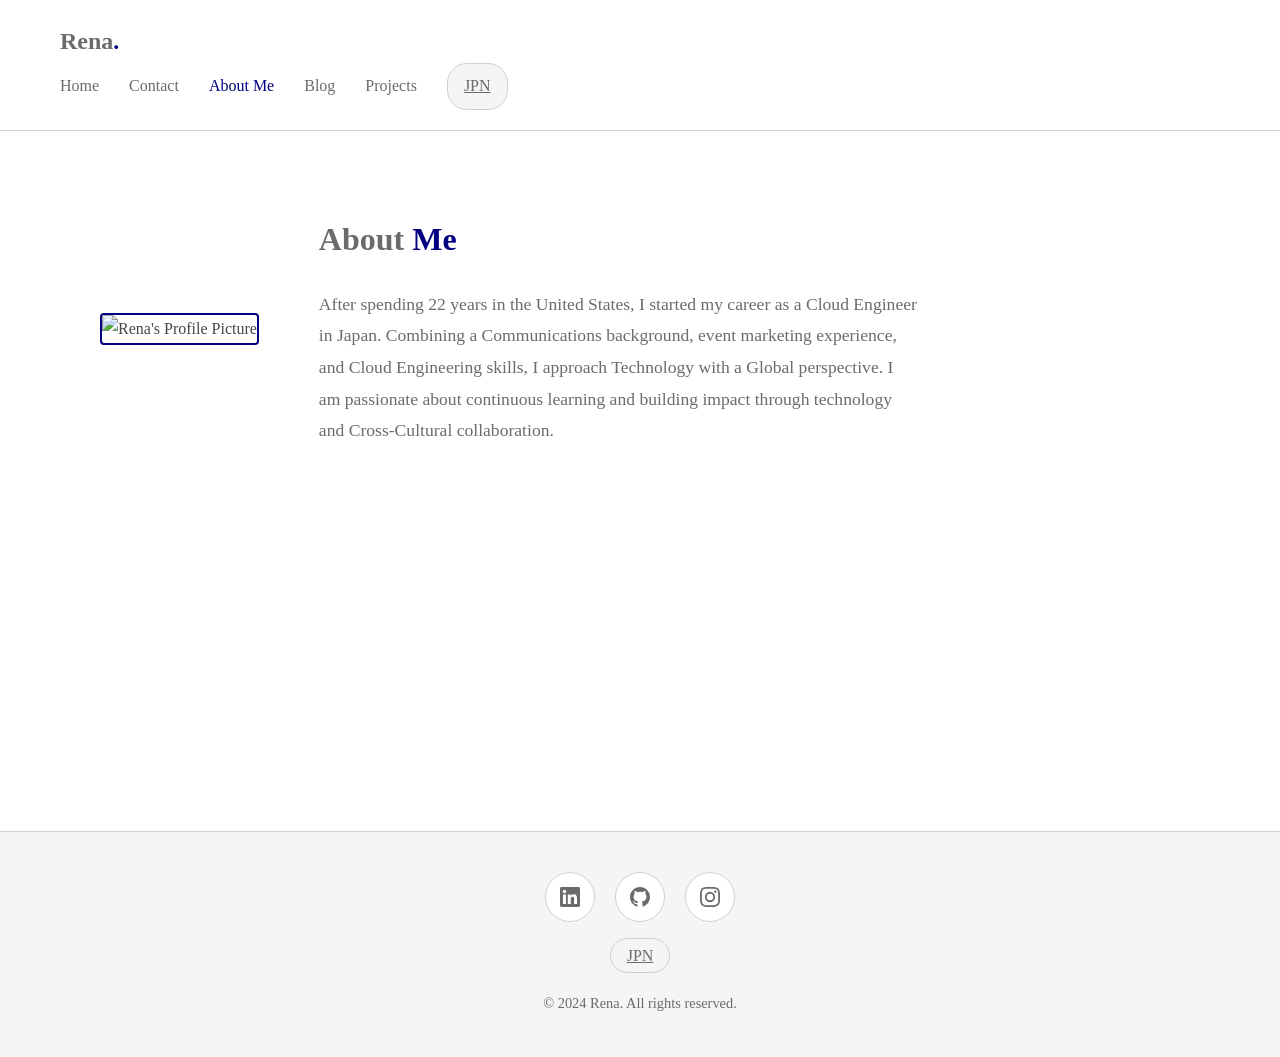
==== commit 66b833f2: "Replacing all with new portfolio files" ====
--- a/about.html
+++ b/about.html
@@ -1,706 +1,67 @@
-<!DOCTYPE html>
-<html lang="en">
-<head>
-    <meta charset="UTF-8">
-    <meta name="viewport" content="width=device-width, initial-scale=1.0">
-    <title>About Rena</title>
-    <link rel="stylesheet" type="text/css" href="https://cdnjs.cloudflare.com/ajax/libs/normalize/8.0.1/normalize.min.css">
-    <link rel="stylesheet" type="text/css" href="css/style.production.css">
-    
-</head>
-
-<body>
-    <img src="./img/rstech-logo.png" alt="logo class=page-header_item" width="100" height="100">
-    <h1>About</h1>
-
-    <header class="page-header">
-        <!--This is a comment in HTML. It will not show on the live server.-->
-            <nav class="main-navigation page-header__item">
-                <ul role="menubar" class="navigation-list">
-                    <li role="presentation">
-                        <a href="index.html" role="menuitem" class="navigation-list__item navigation-list__item--active">Home</a>
-                    </li>
-                    <li role="presentation">
-                        <a href="about.html" role="menuitem" class="navigation-list__item">About Me</a>
-                    </li>
-                    <li role="presentation">
-                        <a href="contact.html" role="menuitem" class="navigation-list__item">Contact</a>
-                    </li>
-                    <li role="presentation">
-                        <a href="work.html" role="menuitem" class="navigation-list__item">My Work</a>
-                    </li>
-                </ul>
-           </nav>
-    </header>
-
-
-    
-    <main>
-
-
-        <p>
-            Rena Sekiguchi is an upcoming Web Developer from the United States. She started studying web development after graduating from the Ohio State University with a Bachelor of Arts Degree in Communications. Her goal is to finish the program by next year and start a career as a Frontend Developer in Japan.
-        </p>
-
-
-        <table>
-            <thead>
-                <tr>
-                    <th>Skills</th>
-                    <th>Years of Expertise</th>
-                    <th>Level of Expertise</th>
-                </tr>
-            </thead>
-            
-            <tbody>
-                <tr>
-                    <td><br>HTML</td>
-                    <td><br>1</td>
-                    <td><br>Beginner</td>
-                </tr>
-            </tbody>
-            <tbody>
-                <tr>
-                    <td><br>CSS</td>
-                    <td><br>1</td>
-                    <td><br>Beginner</td>
-                </tr>
-            </tbody>
-            <tbody>
-                <tr>
-                    <td><br>JavaScript</td>
-                    <td><br>1</td>
-                    <td><br>Beginner</td>
-                </tr>
-            </tbody>
-        </table>
-        <br><br>
-        
-
-
-<!--
-        <svg id="about-picture" xmlns="http://www.w3.org/2000/svg" class="berlin-illustration" height="auto" viewBox="0 0 700 505" xmlns:xlink="http://www.w3.org/1999/xlink">
-            <defs>
-                <polygon id="a" points=".06 231.917 .06 .929 688.717 .929 688.717 231.917"></polygon>
-            </defs>
-            <g fill="none" fill-rule="evenodd">
-              <g transform="translate(0 241)" class="cloud-front">
-              <path fill="#1A232C" d="M87.602,29 L87.602,28 C87.326,28.001 87.103,28.024 86.927,28.033 L86.979,29.031 L87.947,28.78 C85.741,20.282 78.041,14.002 68.852,14 C67.858,14 66.904,14.096 65.98,14.231 L66.125,15.22 L67.019,14.772 C62.626,6.015 53.567,0.001 43.102,0 C29.041,0.002 17.524,10.848 16.443,24.632 L17.44,24.71 L17.606,23.724 C16.803,23.589 15.969,23.5 15.102,23.5 C6.817,23.501 0.102,30.215 0.102,38.5 C0.102,46.785 6.817,53.499 15.102,53.5 L87.602,53.5 C94.644,53.499 100.351,47.792 100.352,40.75 C100.351,33.708 94.644,28.001 87.602,28 L87.602,30 C90.573,30 93.254,31.202 95.203,33.149 C97.15,35.097 98.351,37.778 98.352,40.75 C98.351,43.722 97.15,46.403 95.203,48.351 C93.254,50.298 90.573,51.5 87.602,51.5 L15.102,51.5 C11.509,51.5 8.265,50.046 5.909,47.692 C3.555,45.337 2.102,42.093 2.102,38.5 C2.102,34.907 3.555,31.663 5.909,29.308 C8.265,26.954 11.509,25.5 15.102,25.5 C15.831,25.5 16.553,25.575 17.273,25.697 C17.551,25.743 17.832,25.672 18.055,25.499 C18.277,25.325 18.414,25.07 18.436,24.789 C19.436,12.04 30.094,1.998 43.102,2 C52.786,1.999 61.163,7.564 65.231,15.669 C65.425,16.055 65.842,16.272 66.27,16.21 C67.132,16.084 67.988,16 68.852,16 C77.108,15.998 84.027,21.647 86.011,29.283 C86.13,29.741 86.557,30.054 87.031,30.03 C87.27,30.017 87.457,29.999 87.602,30 L87.602,29" transform="translate(38 36)"></path>
-                </g>
-                <path fill="#B5CE6F" d="M646.484,484.382 C646.484,489.501 644.531,494.62 640.627,498.525 C636.722,502.43 631.603,504.382 626.484,504.382 L60.873,504.382 C55.754,504.382 50.636,502.43 46.731,498.525 C42.826,494.62 40.873,489.501 40.873,484.382 L40.873,471.917 L646.484,471.917 L646.484,484.382"></path>
-                <polyline fill="#67C2E2" points="334.824 185.029 101.449 185.029 106.209 195.08 563.438 195.08 568.2 185.029 334.824 185.029"></polyline>
-                <path fill="#1A232C" d="M334.824,185.029 L334.824,184.029 L101.449,184.029 C101.104,184.029 100.788,184.203 100.604,184.494 C100.42,184.785 100.398,185.146 100.545,185.457 L105.306,195.508 C105.471,195.856 105.824,196.079 106.209,196.079 L563.438,196.079 C563.824,196.079 564.177,195.856 564.342,195.508 L569.104,185.457 C569.251,185.146 569.229,184.785 569.045,184.494 C568.861,184.203 568.544,184.029 568.2,184.029 L334.824,184.029 L334.824,186.029 L566.62,186.029 L562.806,194.08 L106.842,194.08 L103.029,186.029 L334.824,186.029 L334.824,185.029"></path>
-                <polygon fill="#296997" points="114.416 218.974 560.222 218.974 560.222 195.08 114.416 195.08"></polygon>
-                <path fill="#1A232C" d="M560.222,218.974 L560.222,217.974 L115.416,217.974 L115.416,196.079 L559.222,196.079 L559.222,218.974 L560.222,218.974 L560.222,217.974 L560.222,218.974 L561.222,218.974 L561.222,195.08 C561.222,194.816 561.115,194.559 560.929,194.372 C560.742,194.186 560.485,194.08 560.222,194.08 L114.416,194.08 C114.152,194.08 113.895,194.186 113.708,194.372 C113.522,194.559 113.416,194.816 113.416,195.08 L113.416,218.974 C113.416,219.237 113.522,219.495 113.708,219.681 C113.895,219.867 114.152,219.974 114.416,219.974 L560.222,219.974 C560.485,219.974 560.742,219.867 560.929,219.681 C561.115,219.495 561.222,219.237 561.222,218.974 L560.222,218.974"></path>
-                <polygon fill="#67C2E2" points="105.85 269.08 573.225 269.08 573.225 233.398 105.85 233.398"></polygon>
-                <path fill="#1A232C" d="M573.225,233.398 L573.225,232.398 L105.85,232.398 C105.587,232.398 105.329,232.505 105.143,232.691 C104.957,232.877 104.85,233.134 104.85,233.398 L104.85,269.08 C104.85,269.344 104.957,269.601 105.143,269.788 C105.329,269.974 105.587,270.08 105.85,270.08 L573.225,270.08 C573.488,270.08 573.745,269.974 573.932,269.788 C574.118,269.601 574.225,269.344 574.225,269.08 L574.225,233.398 C574.225,233.134 574.118,232.877 573.932,232.691 C573.745,232.505 573.488,232.398 573.225,232.398 L573.225,233.398 L572.225,233.398 L572.225,268.08 L106.85,268.08 L106.85,234.398 L573.225,234.398 L573.225,233.398 L572.225,233.398 L573.225,233.398"></path>
-                <polygon fill="#296997" points="116.751 256.508 562.557 256.508 562.557 241.243 116.751 241.243"></polygon>
-                <path fill="#1A232C" d="M562.557,256.508 L562.557,255.508 L117.75,255.508 L117.75,242.243 L561.557,242.243 L561.557,256.508 L562.557,256.508 L562.557,255.508 L562.557,256.508 L563.557,256.508 L563.557,241.243 C563.557,240.979 563.45,240.722 563.264,240.535 C563.078,240.349 562.82,240.243 562.557,240.243 L116.75,240.243 C116.487,240.243 116.23,240.349 116.043,240.535 C115.857,240.722 115.751,240.979 115.751,241.243 L115.751,256.508 C115.751,256.771 115.857,257.029 116.043,257.215 C116.23,257.401 116.487,257.508 116.751,257.508 L562.557,257.508 C562.82,257.508 563.077,257.401 563.264,257.215 C563.45,257.029 563.557,256.771 563.557,256.508 L562.557,256.508"></path>
-                <polygon fill="#67C2E2" points="158.07 218.974 518.563 218.974 518.563 211.858 158.07 211.858"></polygon>
-                <path fill="#1A232C" d="M518.563,211.858 L518.563,210.858 L158.07,210.858 C157.807,210.858 157.549,210.964 157.363,211.151 C157.177,211.337 157.07,211.594 157.07,211.858 L157.07,218.974 C157.07,219.237 157.177,219.495 157.363,219.681 C157.549,219.867 157.807,219.974 158.07,219.974 L518.563,219.974 C518.826,219.974 519.083,219.867 519.27,219.681 C519.456,219.495 519.562,219.237 519.562,218.974 L519.562,211.858 C519.562,211.594 519.456,211.337 519.27,211.151 C519.083,210.964 518.826,210.858 518.563,210.858 L518.563,211.858 L517.563,211.858 L517.563,217.974 L159.07,217.974 L159.07,212.858 L518.563,212.858 L518.563,211.858 L517.563,211.858 L518.563,211.858"></path>
-                <polygon fill="#FBFDFC" points="186.438 211.858 490.194 211.858 490.194 204.741 186.438 204.741"></polygon>
-                <path fill="#1A232C" d="M490.194,204.741 L490.194,203.741 L186.438,203.741 C186.175,203.741 185.917,203.848 185.731,204.034 C185.545,204.221 185.438,204.478 185.438,204.741 L185.438,211.858 C185.438,212.121 185.545,212.379 185.731,212.565 C185.917,212.751 186.175,212.858 186.438,212.858 L490.194,212.858 C490.458,212.858 490.715,212.751 490.902,212.565 C491.088,212.379 491.194,212.121 491.194,211.858 L491.194,204.741 C491.194,204.478 491.088,204.221 490.902,204.034 C490.715,203.848 490.458,203.741 490.194,203.741 L490.194,204.741 L489.194,204.741 L489.194,210.858 L187.438,210.858 L187.438,205.741 L490.194,205.741 L490.194,204.741 L489.194,204.741 L490.194,204.741"></path>
-                <polygon fill="#67C2E2" points="206.805 204.741 469.828 204.741 469.828 197.624 206.805 197.624"></polygon>
-                <path fill="#1A232C" d="M469.828,197.624 L469.828,196.624 L206.805,196.624 C206.541,196.624 206.284,196.731 206.098,196.917 C205.911,197.103 205.805,197.361 205.805,197.624 L205.805,204.741 C205.805,205.005 205.911,205.262 206.098,205.449 C206.284,205.635 206.541,205.741 206.805,205.741 L469.828,205.741 C470.091,205.741 470.349,205.635 470.535,205.449 C470.722,205.262 470.828,205.005 470.828,204.741 L470.828,197.624 C470.828,197.361 470.722,197.103 470.535,196.917 C470.349,196.731 470.091,196.624 469.828,196.624 L469.828,197.624 L468.828,197.624 L468.828,203.741 L207.805,203.741 L207.805,198.624 L469.828,198.624 L469.828,197.624 L468.828,197.624 L469.828,197.624"></path>
-                <polygon fill="#FBFDFC" points="229.521 197.624 447.111 197.624 447.111 190.509 229.521 190.509"></polygon>
-                <path fill="#1A232C" d="M447.111,190.509 L447.111,189.509 L229.521,189.509 C229.258,189.509 229,189.616 228.814,189.802 C228.628,189.988 228.521,190.246 228.521,190.509 L228.521,197.624 C228.521,197.888 228.628,198.145 228.814,198.332 C229,198.518 229.258,198.624 229.521,198.624 L447.111,198.624 C447.375,198.624 447.632,198.518 447.818,198.332 C448.005,198.145 448.111,197.888 448.111,197.624 L448.111,190.509 C448.111,190.246 448.005,189.988 447.818,189.802 C447.632,189.616 447.375,189.509 447.111,189.509 L447.111,190.509 L446.111,190.509 L446.111,196.624 L230.521,196.624 L230.521,191.509 L447.111,191.509 L447.111,190.509 L446.111,190.509 L447.111,190.509"></path>
-                <path fill="#67C2E2" d="M135.607,355.447 C135.163,337.766 134.264,313.326 133.648,297.387 C133.274,287.721 133.004,281.18 133.004,281.18 L108.722,281.18 C108.722,281.18 108.452,287.721 108.079,297.387 C107.462,313.326 106.563,337.766 106.119,355.447 C105.953,362.059 105.85,367.732 105.85,371.653 L105.85,371.654 C105.85,386.117 107.243,424.332 108.089,446.189 C108.457,455.706 108.722,462.126 108.722,462.126 L133.004,462.126 C133.004,462.126 133.269,455.706 133.637,446.189 C134.482,424.332 135.876,386.117 135.876,371.654 L135.876,371.653 C135.876,367.732 135.773,362.059 135.607,355.447"></path>
-                <path fill="#428DAE" d="M133.648 297.387L108.079 297.387C108.452 287.721 108.722 281.18 108.722 281.18L133.004 281.18C133.004 281.18 133.274 287.721 133.648 297.387M135.876 371.654L105.85 371.654 105.85 371.653C105.85 367.732 105.953 362.059 106.119 355.447L135.607 355.447C135.773 362.059 135.876 367.732 135.876 371.653L135.876 371.654M133.004 462.126L108.722 462.126C108.722 462.126 108.457 455.706 108.089 446.189L133.637 446.189C133.269 455.706 133.004 462.126 133.004 462.126"></path>
-                <path fill="#1A232C" d="M109.612,461.199 L132.114,461.199 C132.447,453.007 134.949,390.886 134.949,371.653 C134.949,352.42 132.447,290.299 132.114,282.108 L109.612,282.108 C109.279,290.299 106.778,352.42 106.778,371.653 C106.778,390.886 109.279,453.007 109.612,461.199 Z M133.895,463.054 L107.832,463.054 L107.794,462.164 C107.766,461.466 104.922,392.193 104.922,371.653 C104.922,351.114 107.766,281.839 107.794,281.142 L107.832,280.252 L133.895,280.252 L133.931,281.142 C133.96,281.839 136.804,351.114 136.804,371.653 C136.804,392.193 133.96,461.466 133.931,462.164 L133.895,463.054 L133.895,463.054 Z"></path>
-                <path fill="#1A232C" d="M111.638 281.18L111.638 462.126C111.638 462.679 112.086 463.126 112.638 463.126 113.19 463.126 113.638 462.679 113.638 462.126L113.638 281.18C113.638 280.628 113.19 280.18 112.638 280.18 112.086 280.18 111.638 280.628 111.638 281.18M119.863 281.18L119.863 462.126C119.863 462.679 120.311 463.126 120.863 463.126 121.416 463.126 121.863 462.679 121.863 462.126L121.863 281.18C121.863 280.628 121.416 280.18 120.863 280.18 120.311 280.18 119.863 280.628 119.863 281.18M128.088 281.18L128.088 462.126C128.088 462.679 128.536 463.126 129.088 463.126 129.64 463.126 130.088 462.679 130.088 462.126L130.088 281.18C130.088 280.628 129.64 280.18 129.088 280.18 128.536 280.18 128.088 280.628 128.088 281.18"></path>
-                <path fill="#296997" d="M136.79,277.265 C136.79,279.418 134.675,281.18 132.09,281.18 L109.636,281.18 C107.051,281.18 104.936,279.418 104.936,277.265 C104.936,275.111 107.051,273.349 109.636,273.349 L132.09,273.349 C134.675,273.349 136.79,275.111 136.79,277.265"></path>
-                <path fill="#1A232C" d="M136.79,277.265 L135.79,277.265 C135.789,278.005 135.433,278.704 134.769,279.262 C134.109,279.814 133.155,280.181 132.09,280.18 L109.636,280.18 C108.571,280.181 107.617,279.814 106.956,279.262 C106.293,278.704 105.936,278.005 105.936,277.265 C105.936,276.524 106.293,275.825 106.957,275.267 C107.617,274.715 108.571,274.348 109.636,274.349 L132.09,274.349 C133.155,274.348 134.109,274.716 134.769,275.267 C135.433,275.825 135.789,276.524 135.79,277.265 L137.79,277.265 C137.791,275.851 137.09,274.593 136.049,273.731 C135.006,272.863 133.61,272.35 132.09,272.349 L109.636,272.349 C108.116,272.35 106.72,272.863 105.676,273.731 C104.636,274.593 103.935,275.851 103.936,277.265 C103.935,278.678 104.636,279.937 105.677,280.798 C106.72,281.666 108.116,282.179 109.636,282.18 L132.09,282.18 C133.61,282.179 135.006,281.666 136.049,280.798 C137.09,279.937 137.791,278.678 137.79,277.265 L136.79,277.265"></path>
-                <path fill="#296997" d="M140.775,467.217 C140.775,469.803 138.661,471.917 136.076,471.917 L105.65,471.917 C103.065,471.917 100.951,469.803 100.951,467.217 L100.951,466.825 C100.951,464.241 103.065,462.126 105.65,462.126 L136.076,462.126 C138.661,462.126 140.775,464.241 140.775,466.825 L140.775,467.217"></path>
-                <path fill="#1A232C" d="M140.775,467.217 L139.775,467.217 C139.775,468.235 139.361,469.155 138.688,469.83 C138.013,470.503 137.093,470.917 136.076,470.917 L105.65,470.917 C104.633,470.917 103.713,470.504 103.038,469.83 C102.365,469.155 101.951,468.235 101.951,467.217 L101.951,466.825 C101.951,465.808 102.365,464.889 103.038,464.214 C103.713,463.54 104.633,463.127 105.65,463.126 L136.076,463.126 C137.093,463.127 138.013,463.54 138.688,464.214 C139.362,464.889 139.775,465.808 139.775,466.825 L139.775,467.217 L141.775,467.217 L141.775,466.825 C141.772,463.684 139.217,461.13 136.076,461.126 L105.65,461.126 C102.509,461.13 99.955,463.684 99.951,466.825 L99.951,467.217 C99.954,470.36 102.509,472.914 105.65,472.917 L136.076,472.917 C139.217,472.914 141.772,470.36 141.775,467.217 L140.775,467.217"></path>
-                <path fill="#296997" d="M136.79,458.208 C136.79,460.363 134.675,462.126 132.09,462.126 L109.636,462.126 C107.051,462.126 104.936,460.363 104.936,458.208 C104.936,456.057 107.051,454.292 109.636,454.292 L132.09,454.292 C134.675,454.292 136.79,456.057 136.79,458.208"></path>
-                <path fill="#1A232C" d="M136.79,458.208 L135.79,458.208 C135.789,458.949 135.432,459.649 134.769,460.207 C134.108,460.76 133.154,461.128 132.09,461.126 L109.636,461.126 C108.572,461.128 107.617,460.76 106.957,460.207 C106.293,459.649 105.936,458.949 105.936,458.208 C105.936,457.47 106.293,456.77 106.957,456.212 C107.617,455.659 108.572,455.291 109.636,455.292 L132.09,455.292 C133.154,455.291 134.108,455.659 134.769,456.212 C135.433,456.77 135.789,457.47 135.79,458.208 L137.79,458.208 C137.791,456.796 137.09,455.538 136.05,454.675 C135.006,453.808 133.61,453.294 132.09,453.292 L109.636,453.292 C108.115,453.294 106.719,453.808 105.676,454.675 C104.636,455.538 103.935,456.796 103.936,458.208 C103.935,459.622 104.636,460.881 105.676,461.743 C106.72,462.611 108.116,463.125 109.636,463.126 L132.09,463.126 C133.61,463.125 135.006,462.611 136.05,461.743 C137.09,460.881 137.791,459.622 137.79,458.208 L136.79,458.208"></path>
-                <path fill="#67C2E2" d="M572.471,355.447 C572.025,337.766 571.126,313.326 570.51,297.387 C570.137,287.721 569.867,281.18 569.867,281.18 L545.585,281.18 C545.585,281.18 545.315,287.721 544.942,297.387 C544.326,313.326 543.427,337.766 542.981,355.447 C542.815,362.059 542.713,367.732 542.713,371.653 L542.713,371.654 C542.713,386.117 544.107,424.332 544.952,446.189 C545.32,455.706 545.585,462.126 545.585,462.126 L569.867,462.126 C569.867,462.126 570.132,455.706 570.499,446.189 C571.346,424.332 572.739,386.117 572.739,371.654 L572.739,371.653 C572.739,367.732 572.637,362.059 572.471,355.447"></path>
-                <path fill="#428DAE" d="M569.582 297.387L566.951 297.387 566.951 282.108 568.977 282.108C569.063 284.206 569.29 289.841 569.582 297.387M564.951 297.387L545.871 297.387C546.162 289.841 546.39 284.206 546.476 282.108L564.951 282.108 564.951 297.387M571.8 369.187L566.951 369.187 566.951 356.265 571.562 356.265C571.685 361.272 571.771 365.701 571.8 369.187M564.951 369.187L543.653 369.187C543.684 365.512 543.777 360.79 543.912 355.447L553.551 355.447 553.551 356.265 564.951 356.265 564.951 369.187"></path>
-                <path fill="#1A232C" d="M546.476,461.199 L568.977,461.199 C569.31,453.007 571.812,390.886 571.812,371.653 C571.812,352.42 569.31,290.299 568.977,282.108 L546.476,282.108 C546.142,290.299 543.642,352.42 543.642,371.653 C543.642,390.886 546.142,453.007 546.476,461.199 M570.758,463.054 L544.694,463.054 L544.658,462.164 C544.629,461.466 541.785,392.193 541.785,371.653 C541.785,351.114 544.629,281.839 544.658,281.142 L544.694,280.252 L570.758,280.252 L570.795,281.142 C570.823,281.839 573.667,351.114 573.667,371.653 C573.667,392.193 570.823,461.466 570.795,462.164 L570.758,463.054"></path>
-                <path fill="#1A232C" d="M548.501 281.18L548.501 462.126C548.501 462.679 548.949 463.126 549.501 463.126 550.053 463.126 550.501 462.679 550.501 462.126L550.501 281.18C550.501 280.628 550.053 280.18 549.501 280.18 548.949 280.18 548.501 280.628 548.501 281.18M556.727 281.18L556.727 462.126C556.727 462.679 557.174 463.126 557.727 463.126 558.279 463.126 558.727 462.679 558.727 462.126L558.727 281.18C558.727 280.628 558.279 280.18 557.727 280.18 557.174 280.18 556.727 280.628 556.727 281.18M564.951 281.18L564.951 462.126C564.951 462.679 565.399 463.126 565.951 463.126 566.503 463.126 566.951 462.679 566.951 462.126L566.951 281.18C566.951 280.628 566.503 280.18 565.951 280.18 565.399 280.18 564.951 280.628 564.951 281.18"></path>
-                <path fill="#296997" d="M573.653,277.265 C573.653,279.418 571.537,281.18 568.953,281.18 L546.499,281.18 C543.915,281.18 541.799,279.418 541.799,277.265 C541.799,275.111 543.915,273.349 546.499,273.349 L568.953,273.349 C571.537,273.349 573.653,275.111 573.653,277.265"></path>
-                <path fill="#1A232C" d="M573.653,277.265 L572.653,277.265 C572.653,278.005 572.296,278.704 571.632,279.262 C570.972,279.814 570.017,280.181 568.953,280.18 L546.499,280.18 C545.435,280.181 544.48,279.814 543.82,279.262 C543.156,278.704 542.8,278.005 542.799,277.265 C542.8,276.525 543.156,275.825 543.82,275.267 C544.481,274.715 545.435,274.348 546.499,274.349 L568.953,274.349 C570.017,274.348 570.972,274.715 571.632,275.267 C572.296,275.825 572.653,276.525 572.653,277.265 L574.653,277.265 C574.654,275.851 573.953,274.593 572.912,273.731 C571.869,272.863 570.473,272.35 568.953,272.349 L546.499,272.349 C544.979,272.35 543.583,272.863 542.54,273.731 C541.499,274.593 540.798,275.851 540.799,277.265 C540.798,278.679 541.499,279.937 542.54,280.798 C543.583,281.666 544.979,282.179 546.499,282.18 L568.953,282.18 C570.473,282.179 571.869,281.666 572.912,280.798 C573.953,279.937 574.654,278.679 574.653,277.265 L573.653,277.265"></path>
-                <path fill="#296997" d="M577.639,467.217 C577.639,469.803 575.524,471.917 572.938,471.917 L542.514,471.917 C539.929,471.917 537.813,469.803 537.813,467.217 L537.813,466.825 C537.813,464.241 539.929,462.126 542.514,462.126 L572.938,462.126 C575.524,462.126 577.639,464.241 577.639,466.825 L577.639,467.217"></path>
-                <path fill="#1A232C" d="M577.639,467.217 L576.639,467.217 C576.638,468.235 576.225,469.155 575.551,469.83 C574.876,470.503 573.956,470.917 572.938,470.917 L542.514,470.917 C541.497,470.917 540.576,470.503 539.901,469.83 C539.227,469.155 538.814,468.234 538.813,467.217 L538.813,466.825 C538.814,465.808 539.227,464.889 539.901,464.214 C540.576,463.54 541.497,463.127 542.514,463.126 L572.938,463.126 C573.956,463.127 574.876,463.54 575.551,464.214 C576.225,464.888 576.638,465.808 576.639,466.825 L576.639,467.217 L578.639,467.217 L578.639,466.825 C578.635,463.684 576.081,461.13 572.938,461.126 L542.514,461.126 C539.372,461.13 536.817,463.684 536.813,466.825 L536.813,467.217 C536.817,470.36 539.372,472.914 542.514,472.917 L572.938,472.917 C576.081,472.914 578.635,470.359 578.639,467.217 L577.639,467.217"></path>
-                <path fill="#296997" d="M573.653,458.208 C573.653,460.363 571.537,462.126 568.953,462.126 L546.499,462.126 C543.915,462.126 541.799,460.363 541.799,458.208 C541.799,456.057 543.915,454.292 546.499,454.292 L568.953,454.292 C571.537,454.292 573.653,456.057 573.653,458.208"></path>
-                <path fill="#1A232C" d="M573.653,458.208 L572.653,458.208 C572.653,458.949 572.296,459.649 571.632,460.207 C570.971,460.76 570.017,461.128 568.953,461.126 L546.499,461.126 C545.435,461.128 544.481,460.76 543.82,460.207 C543.157,459.649 542.799,458.949 542.799,458.208 C542.799,457.47 543.156,456.77 543.82,456.212 C544.481,455.659 545.435,455.291 546.499,455.292 L568.953,455.292 C570.017,455.291 570.971,455.659 571.632,456.212 C572.296,456.77 572.653,457.47 572.653,458.208 L574.653,458.208 C574.654,456.796 573.953,455.538 572.912,454.675 C571.869,453.808 570.473,453.294 568.953,453.292 L546.499,453.292 C544.979,453.294 543.583,453.808 542.54,454.675 C541.499,455.538 540.798,456.796 540.799,458.208 C540.798,459.622 541.499,460.881 542.54,461.743 C543.583,462.611 544.979,463.125 546.499,463.126 L568.953,463.126 C570.473,463.125 571.869,462.611 572.912,461.743 C573.953,460.881 574.654,459.622 574.653,458.208 L573.653,458.208"></path>
-                <path fill="#67C2E2" d="M485.098,355.447 C484.654,337.766 483.753,313.326 483.137,297.387 C482.764,287.721 482.494,281.18 482.494,281.18 L458.213,281.18 C458.213,281.18 457.942,287.721 457.569,297.387 C456.953,313.326 456.055,337.766 455.608,355.447 C455.443,362.059 455.34,367.732 455.34,371.653 L455.34,371.654 C455.34,386.117 456.733,424.332 457.58,446.189 C457.948,455.706 458.213,462.126 458.213,462.126 L482.494,462.126 C482.494,462.126 482.759,455.706 483.126,446.189 C483.973,424.332 485.366,386.117 485.366,371.654 L485.366,371.653 C485.366,367.732 485.265,362.059 485.098,355.447"></path>
-                <path fill="#428DAE" d="M483.137 297.387L457.569 297.387C457.942 287.721 458.213 281.18 458.213 281.18L482.494 281.18C482.494 281.18 482.764 287.721 483.137 297.387M485.355 369.187L455.351 369.187C455.382 365.502 455.475 360.78 455.608 355.447L485.098 355.447C485.232 360.78 485.325 365.502 485.355 369.187"></path>
-                <path fill="#1A232C" d="M459.103,461.199 L481.605,461.199 C481.938,453.007 484.439,390.886 484.439,371.653 C484.439,352.42 481.938,290.299 481.605,282.108 L459.103,282.108 C458.769,290.299 456.268,352.42 456.268,371.653 C456.268,390.886 458.769,453.007 459.103,461.199 Z M483.386,463.054 L457.321,463.054 L457.285,462.164 C457.256,461.466 454.412,392.193 454.412,371.653 C454.412,351.114 457.256,281.839 457.285,281.142 L457.321,280.252 L483.386,280.252 L483.422,281.142 C483.45,281.839 486.294,351.114 486.294,371.653 C486.294,392.193 483.45,461.466 483.422,462.164 L483.386,463.054 L483.386,463.054 Z"></path>
-                <path fill="#1A232C" d="M461.128 281.18L461.128 462.126C461.128 462.679 461.576 463.126 462.128 463.126 462.68 463.126 463.128 462.679 463.128 462.126L463.128 281.18C463.128 280.628 462.68 280.18 462.128 280.18 461.576 280.18 461.128 280.628 461.128 281.18M469.354 281.18L469.354 462.126C469.354 462.679 469.801 463.126 470.354 463.126 470.906 463.126 471.354 462.679 471.354 462.126L471.354 281.18C471.354 280.628 470.906 280.18 470.354 280.18 469.801 280.18 469.354 280.628 469.354 281.18M477.578 281.18L477.578 462.126C477.578 462.679 478.026 463.126 478.578 463.126 479.13 463.126 479.578 462.679 479.578 462.126L479.578 281.18C479.578 280.628 479.13 280.18 478.578 280.18 478.026 280.18 477.578 280.628 477.578 281.18"></path>
-                <path fill="#296997" d="M486.281,277.265 C486.281,279.418 484.164,281.18 481.58,281.18 L459.126,281.18 C456.542,281.18 454.426,279.418 454.426,277.265 C454.426,275.111 456.542,273.349 459.126,273.349 L481.58,273.349 C484.164,273.349 486.281,275.111 486.281,277.265"></path>
-                <path fill="#1A232C" d="M486.281,277.265 L485.281,277.265 C485.281,278.005 484.924,278.704 484.26,279.262 C483.599,279.814 482.644,280.181 481.58,280.18 L459.126,280.18 C458.062,280.181 457.107,279.814 456.447,279.262 C455.783,278.704 455.427,278.005 455.426,277.265 C455.427,276.525 455.783,275.825 456.447,275.267 C457.108,274.715 458.062,274.348 459.126,274.349 L481.58,274.349 C482.644,274.348 483.599,274.716 484.26,275.268 C484.924,275.825 485.281,276.525 485.281,277.265 L487.281,277.265 C487.282,275.851 486.58,274.593 485.54,273.731 C484.496,272.863 483.1,272.35 481.58,272.349 L459.126,272.349 C457.606,272.35 456.21,272.863 455.167,273.731 C454.126,274.593 453.425,275.851 453.426,277.265 C453.425,278.679 454.126,279.937 455.167,280.798 C456.21,281.666 457.606,282.179 459.126,282.18 L481.58,282.18 C483.1,282.179 484.496,281.666 485.54,280.799 C486.58,279.937 487.282,278.679 487.281,277.265 L486.281,277.265"></path>
-                <path fill="#296997" d="M490.266,467.217 C490.266,469.803 488.151,471.917 485.565,471.917 L455.141,471.917 C452.556,471.917 450.44,469.803 450.44,467.217 L450.44,466.825 C450.44,464.241 452.556,462.126 455.141,462.126 L485.565,462.126 C488.151,462.126 490.266,464.241 490.266,466.825 L490.266,467.217"></path>
-                <path fill="#1A232C" d="M490.266,467.217 L489.266,467.217 C489.265,468.235 488.852,469.155 488.178,469.83 C487.503,470.503 486.583,470.917 485.565,470.917 L455.141,470.917 C454.124,470.917 453.203,470.503 452.528,469.83 C451.854,469.155 451.441,468.234 451.44,467.217 L451.44,466.825 C451.441,465.808 451.854,464.889 452.528,464.214 C453.203,463.54 454.124,463.127 455.141,463.126 L485.565,463.126 C486.583,463.127 487.503,463.54 488.178,464.214 C488.852,464.888 489.265,465.808 489.266,466.825 L489.266,467.217 L491.266,467.217 L491.266,466.825 C491.262,463.684 488.708,461.13 485.565,461.126 L455.141,461.126 C451.999,461.13 449.444,463.684 449.44,466.825 L449.44,467.217 C449.444,470.36 451.999,472.914 455.141,472.917 L485.565,472.917 C488.708,472.914 491.262,470.359 491.266,467.217 L490.266,467.217"></path>
-                <path fill="#296997" d="M486.281,458.208 C486.281,460.363 484.164,462.126 481.58,462.126 L459.126,462.126 C456.542,462.126 454.426,460.363 454.426,458.208 C454.426,456.057 456.542,454.292 459.126,454.292 L481.58,454.292 C484.164,454.292 486.281,456.057 486.281,458.208"></path>
-                <path fill="#1A232C" d="M486.281,458.208 L485.281,458.208 C485.281,458.949 484.923,459.649 484.26,460.207 C483.599,460.76 482.644,461.128 481.58,461.126 L459.126,461.126 C458.062,461.128 457.108,460.76 456.447,460.207 C455.784,459.649 455.427,458.949 455.426,458.208 C455.426,457.47 455.783,456.77 456.447,456.212 C457.108,455.659 458.062,455.291 459.126,455.292 L481.58,455.292 C482.644,455.291 483.598,455.659 484.26,456.212 C484.924,456.77 485.281,457.47 485.281,458.208 L487.281,458.208 C487.282,456.795 486.58,455.538 485.54,454.675 C484.496,453.808 483.1,453.294 481.58,453.292 L459.126,453.292 C457.606,453.294 456.21,453.808 455.167,454.675 C454.126,455.538 453.425,456.796 453.426,458.208 C453.425,459.622 454.126,460.881 455.167,461.743 C456.21,462.611 457.606,463.125 459.126,463.126 L481.58,463.126 C483.1,463.125 484.496,462.611 485.54,461.743 C486.581,460.881 487.282,459.622 487.281,458.208 L486.281,458.208"></path>
-                <path fill="#67C2E2" d="M397.726,354.466 C397.28,336.787 396.381,312.346 395.765,296.407 C395.392,286.742 395.122,280.2 395.122,280.2 L370.84,280.2 C370.84,280.2 370.57,286.742 370.197,296.407 C369.581,312.346 368.682,336.787 368.236,354.466 C368.07,361.078 367.968,366.751 367.968,370.672 L367.968,370.673 C367.968,385.136 369.361,423.352 370.207,445.208 C370.575,454.726 370.84,461.146 370.84,461.146 L395.122,461.146 C395.122,461.146 395.386,454.726 395.754,445.208 C396.601,423.352 397.994,385.136 397.994,370.673 L397.994,370.672 C397.994,366.751 397.892,361.078 397.726,354.466"></path>
-                <path fill="#428DAE" d="M394.837 296.407L392.206 296.407 392.206 281.127 394.233 281.127C394.318 283.225 394.545 288.861 394.837 296.407L394.837 296.407zM383.981 296.407L390.206 296.407 390.206 281.127 383.981 281.127 383.981 296.407zM375.756 296.407L381.98 296.407 381.98 281.127 375.756 281.127 375.756 296.407zM373.756 296.407L371.126 296.407C371.417 288.861 371.645 283.225 371.73 281.127L373.756 281.127 373.756 296.407 373.756 296.407zM397.062 369.187L392.206 369.187 392.206 354.466 396.796 354.466C396.943 360.298 397.041 365.389 397.062 369.187L397.062 369.187zM383.981 369.187L390.206 369.187 390.206 354.466 383.981 354.466 383.981 369.187zM375.756 369.187L381.98 369.187 381.98 354.466 375.756 354.466 375.756 369.187zM373.756 369.187L368.9 369.187C368.921 365.389 369.019 360.298 369.166 354.466L373.756 354.466 373.756 369.187 373.756 369.187z"></path>
-                <path fill="#1A232C" d="M371.73,460.218 L394.233,460.218 C394.565,452.027 397.066,389.906 397.066,370.672 C397.066,351.44 394.565,289.319 394.233,281.127 L371.73,281.127 C371.397,289.319 368.895,351.44 368.895,370.672 C368.895,389.906 371.397,452.027 371.73,460.218 M396.013,462.074 L369.949,462.074 L369.912,461.184 C369.884,460.486 367.04,391.212 367.04,370.672 C367.04,350.133 369.884,280.859 369.912,280.162 L369.949,279.272 L396.013,279.272 L396.05,280.162 C396.078,280.859 398.922,350.133 398.922,370.672 C398.922,391.212 396.078,460.486 396.05,461.184 L396.013,462.074"></path>
-                <path fill="#1A232C" d="M373.756 280.2L373.756 461.146C373.756 461.698 374.203 462.146 374.756 462.146 375.308 462.146 375.756 461.698 375.756 461.146L375.756 280.2C375.756 279.647 375.308 279.2 374.756 279.2 374.203 279.2 373.756 279.647 373.756 280.2M381.98 280.2L381.98 461.146C381.98 461.698 382.428 462.146 382.98 462.146 383.533 462.146 383.981 461.698 383.981 461.146L383.981 280.2C383.981 279.647 383.533 279.2 382.98 279.2 382.428 279.2 381.98 279.647 381.98 280.2M390.206 280.2L390.206 461.146C390.206 461.698 390.654 462.146 391.206 462.146 391.758 462.146 392.206 461.698 392.206 461.146L392.206 280.2C392.206 279.647 391.758 279.2 391.206 279.2 390.654 279.2 390.206 279.647 390.206 280.2"></path>
-                <path fill="#296997" d="M398.908,276.285 C398.908,278.439 396.792,280.2 394.208,280.2 L371.754,280.2 C369.17,280.2 367.053,278.439 367.053,276.285 C367.053,274.13 369.17,272.369 371.754,272.369 L394.208,272.369 C396.792,272.369 398.908,274.13 398.908,276.285"></path>
-                <path fill="#1A232C" d="M398.908,276.285 L397.908,276.285 C397.907,277.025 397.551,277.724 396.887,278.281 C396.227,278.833 395.272,279.201 394.208,279.2 L371.754,279.2 C370.69,279.201 369.735,278.833 369.074,278.281 C368.41,277.724 368.053,277.025 368.053,276.285 C368.053,275.544 368.41,274.845 369.074,274.287 C369.735,273.735 370.69,273.367 371.754,273.369 L394.208,273.369 C395.272,273.367 396.227,273.735 396.887,274.287 C397.551,274.844 397.907,275.544 397.908,276.285 L399.908,276.285 C399.909,274.871 399.208,273.612 398.167,272.75 C397.124,271.883 395.728,271.37 394.208,271.369 L371.754,271.369 C370.234,271.37 368.838,271.883 367.794,272.75 C366.754,273.612 366.052,274.871 366.053,276.285 C366.052,277.699 366.754,278.957 367.795,279.818 C368.838,280.686 370.234,281.198 371.754,281.2 L394.208,281.2 C395.728,281.198 397.123,280.686 398.167,279.818 C399.208,278.957 399.909,277.698 399.908,276.285 L398.908,276.285"></path>
-                <path fill="#296997" d="M402.894,466.237 C402.894,468.823 400.779,470.937 398.193,470.937 L367.768,470.937 C365.183,470.937 363.068,468.823 363.068,466.237 L363.068,465.844 C363.068,463.26 365.183,461.146 367.768,461.146 L398.193,461.146 C400.779,461.146 402.894,463.26 402.894,465.844 L402.894,466.237"></path>
-                <path fill="#1A232C" d="M402.894,466.237 L401.894,466.237 C401.893,467.254 401.48,468.174 400.806,468.849 C400.131,469.523 399.211,469.937 398.193,469.937 L367.768,469.937 C366.751,469.937 365.831,469.523 365.156,468.849 C364.482,468.174 364.069,467.254 364.068,466.237 L364.068,465.844 C364.069,464.828 364.482,463.908 365.156,463.233 C365.831,462.56 366.751,462.146 367.768,462.146 L398.193,462.146 C399.211,462.146 400.131,462.56 400.806,463.233 C401.48,463.908 401.893,464.828 401.894,465.844 L401.894,466.237 L403.894,466.237 L403.894,465.844 C403.89,462.703 401.336,460.15 398.193,460.146 L367.768,460.146 C364.626,460.15 362.072,462.703 362.068,465.844 L362.068,466.237 C362.072,469.379 364.626,471.933 367.768,471.937 L398.193,471.937 C401.336,471.933 403.89,469.379 403.894,466.237 L402.894,466.237"></path>
-                <path fill="#296997" d="M398.908,457.228 C398.908,459.382 396.792,461.146 394.208,461.146 L371.754,461.146 C369.17,461.146 367.053,459.382 367.053,457.228 C367.053,455.077 369.17,453.312 371.754,453.312 L394.208,453.312 C396.792,453.312 398.908,455.077 398.908,457.228"></path>
-                <path fill="#1A232C" d="M398.908,457.228 L397.908,457.228 C397.908,457.968 397.55,458.669 396.887,459.226 C396.226,459.779 395.272,460.147 394.208,460.146 L371.754,460.146 C370.69,460.147 369.736,459.779 369.074,459.226 C368.411,458.668 368.053,457.968 368.053,457.228 C368.053,456.489 368.41,455.789 369.074,455.231 C369.736,454.679 370.69,454.311 371.754,454.312 L394.208,454.312 C395.272,454.311 396.226,454.679 396.887,455.231 C397.551,455.789 397.908,456.489 397.908,457.228 L399.908,457.228 C399.909,455.815 399.208,454.557 398.167,453.695 C397.124,452.827 395.728,452.313 394.208,452.312 L371.754,452.312 C370.234,452.313 368.838,452.827 367.794,453.695 C366.754,454.557 366.052,455.815 366.053,457.228 C366.052,458.642 366.753,459.901 367.794,460.763 C368.838,461.631 370.234,462.145 371.754,462.146 L394.208,462.146 C395.728,462.145 397.124,461.631 398.167,460.763 C399.208,459.9 399.909,458.642 399.908,457.228 L398.908,457.228"></path>
-                <path fill="#67C2E2" d="M310.353,354.466 C309.908,336.787 309.009,312.346 308.393,296.407 C308.019,286.742 307.75,280.2 307.75,280.2 L283.467,280.2 C283.467,280.2 283.198,286.742 282.824,296.407 C282.208,312.346 281.309,336.787 280.864,354.466 C280.698,361.078 280.596,366.751 280.596,370.672 L280.596,370.673 C280.596,385.136 281.989,423.352 282.834,445.208 C283.202,454.726 283.467,461.146 283.467,461.146 L307.75,461.146 C307.75,461.146 308.014,454.726 308.382,445.208 C309.228,423.352 310.622,385.136 310.622,370.673 L310.622,370.672 C310.622,366.751 310.518,361.078 310.353,354.466"></path>
-                <path fill="#428DAE" d="M308.393 296.407L282.824 296.407C283.198 286.742 283.467 280.2 283.467 280.2L307.75 280.2C307.75 280.2 308.019 286.742 308.393 296.407M310.617 369.187L280.6 369.187C280.621 365.377 280.718 360.285 280.864 354.466L310.353 354.466C310.498 360.285 310.596 365.377 310.617 369.187"></path>
-                <path fill="#1A232C" d="M284.357,460.218 L306.86,460.218 C307.193,452.027 309.694,389.906 309.694,370.672 C309.694,351.44 307.193,289.319 306.86,281.127 L284.357,281.127 C284.024,289.319 281.523,351.44 281.523,370.672 C281.523,389.906 284.024,452.027 284.357,460.218 Z M308.639,462.074 L282.576,462.074 L282.54,461.184 C282.511,460.486 279.668,391.212 279.668,370.672 C279.668,350.133 282.511,280.859 282.54,280.162 L282.576,279.272 L308.639,279.272 L308.677,280.162 C308.706,280.859 311.549,350.133 311.549,370.672 C311.549,391.212 308.706,460.486 308.677,461.184 L308.639,462.074 L308.639,462.074 Z"></path>
-                <path fill="#1A232C" d="M286.383 280.2L286.383 461.146C286.383 461.698 286.831 462.146 287.383 462.146 287.936 462.146 288.383 461.698 288.383 461.146L288.383 280.2C288.383 279.647 287.936 279.2 287.383 279.2 286.831 279.2 286.383 279.647 286.383 280.2M294.608 280.2L294.608 461.146C294.608 461.698 295.056 462.146 295.608 462.146 296.161 462.146 296.608 461.698 296.608 461.146L296.608 280.2C296.608 279.647 296.161 279.2 295.608 279.2 295.056 279.2 294.608 279.647 294.608 280.2M302.834 280.2L302.834 461.146C302.834 461.698 303.281 462.146 303.834 462.146 304.386 462.146 304.834 461.698 304.834 461.146L304.834 280.2C304.834 279.647 304.386 279.2 303.834 279.2 303.281 279.2 302.834 279.647 302.834 280.2"></path>
-                <path fill="#296997" d="M311.535,276.285 C311.535,278.439 309.42,280.2 306.836,280.2 L284.381,280.2 C281.797,280.2 279.681,278.439 279.681,276.285 C279.681,274.13 281.797,272.369 284.381,272.369 L306.836,272.369 C309.42,272.369 311.535,274.13 311.535,276.285"></path>
-                <path fill="#1A232C" d="M311.535,276.285 L310.535,276.285 C310.534,277.025 310.177,277.724 309.514,278.282 C308.854,278.833 307.901,279.201 306.836,279.2 L284.381,279.2 C283.316,279.201 282.362,278.833 281.702,278.281 C281.038,277.724 280.681,277.025 280.681,276.285 C280.681,275.544 281.038,274.844 281.702,274.287 C282.362,273.735 283.317,273.367 284.381,273.369 L306.836,273.369 C307.9,273.367 308.854,273.735 309.514,274.287 C310.177,274.844 310.534,275.544 310.535,276.285 L312.535,276.285 C312.535,274.871 311.835,273.613 310.795,272.75 C309.751,271.883 308.356,271.37 306.836,271.369 L284.381,271.369 C282.861,271.37 281.465,271.883 280.422,272.75 C279.381,273.612 278.68,274.871 278.681,276.285 C278.68,277.698 279.381,278.957 280.422,279.818 C281.465,280.686 282.861,281.198 284.381,281.2 L306.836,281.2 C308.356,281.198 309.751,280.685 310.794,279.818 C311.835,278.956 312.535,277.698 312.535,276.285 L311.535,276.285"></path>
-                <path fill="#296997" d="M315.522,466.237 C315.522,468.823 313.407,470.937 310.821,470.937 L280.396,470.937 C277.811,470.937 275.696,468.823 275.696,466.237 L275.696,465.844 C275.696,463.26 277.811,461.146 280.396,461.146 L310.821,461.146 C313.407,461.146 315.522,463.26 315.522,465.844 L315.522,466.237"></path>
-                <path fill="#1A232C" d="M315.522,466.237 L314.522,466.237 C314.521,467.254 314.108,468.174 313.434,468.849 C312.759,469.523 311.838,469.937 310.821,469.937 L280.396,469.937 C279.379,469.937 278.458,469.523 277.783,468.849 C277.11,468.174 276.696,467.254 276.696,466.237 L276.696,465.844 C276.696,464.828 277.11,463.908 277.783,463.233 C278.458,462.56 279.379,462.146 280.396,462.146 L310.821,462.146 C311.838,462.146 312.759,462.56 313.434,463.233 C314.108,463.908 314.521,464.828 314.522,465.844 L314.522,466.237 L316.521,466.237 L316.521,465.844 C316.518,462.703 313.963,460.15 310.821,460.146 L280.396,460.146 C277.254,460.15 274.7,462.703 274.696,465.844 L274.696,466.237 C274.699,469.379 277.254,471.933 280.396,471.937 L310.821,471.937 C313.963,471.933 316.518,469.379 316.521,466.237 L315.522,466.237"></path>
-                <path fill="#296997" d="M311.535,457.228 C311.535,459.382 309.42,461.146 306.836,461.146 L284.381,461.146 C281.797,461.146 279.681,459.382 279.681,457.228 C279.681,455.077 281.797,453.312 284.381,453.312 L306.836,453.312 C309.42,453.312 311.535,455.077 311.535,457.228"></path>
-                <path fill="#1A232C" d="M311.535,457.228 L310.535,457.228 C310.534,457.969 310.177,458.669 309.514,459.227 C308.854,459.779 307.9,460.147 306.836,460.146 L284.381,460.146 C283.317,460.147 282.363,459.779 281.702,459.227 C281.038,458.669 280.681,457.968 280.681,457.228 C280.681,456.489 281.038,455.789 281.702,455.231 C282.363,454.679 283.317,454.311 284.381,454.312 L306.836,454.312 C307.9,454.311 308.854,454.679 309.514,455.231 C310.177,455.789 310.534,456.489 310.535,457.228 L312.535,457.228 C312.535,455.815 311.835,454.558 310.795,453.695 C309.752,452.827 308.356,452.313 306.836,452.312 L284.381,452.312 C282.861,452.313 281.465,452.827 280.422,453.695 C279.381,454.557 278.68,455.815 278.681,457.228 C278.68,458.642 279.381,459.9 280.422,460.763 C281.465,461.631 282.861,462.145 284.381,462.146 L306.836,462.146 C308.356,462.145 309.752,461.631 310.795,460.763 C311.835,459.9 312.535,458.641 312.535,457.228 L311.535,457.228"></path>
-                <path fill="#67C2E2" d="M222.981,354.466 C222.535,336.787 221.636,312.346 221.02,296.407 C220.647,286.742 220.377,280.2 220.377,280.2 L196.094,280.2 C196.094,280.2 195.825,286.742 195.452,296.407 C194.835,312.346 193.936,336.787 193.491,354.466 C193.325,361.078 193.223,366.751 193.223,370.672 L193.223,370.673 C193.223,385.136 194.616,423.352 195.462,445.208 C195.83,454.726 196.094,461.146 196.094,461.146 L220.377,461.146 C220.377,461.146 220.642,454.726 221.009,445.208 C221.855,423.352 223.249,385.136 223.249,370.673 L223.249,370.672 C223.249,366.751 223.146,361.078 222.981,354.466"></path>
-                <path fill="#428DAE" d="M220.091 296.407L209.236 296.407 209.236 281.127 219.487 281.127C219.573 283.225 219.8 288.861 220.091 296.407L220.091 296.407zM201.011 296.407L207.236 296.407 207.236 281.127 201.011 281.127 201.011 296.407zM199.011 296.407L196.381 296.407C196.672 288.861 196.899 283.225 196.985 281.127L199.011 281.127 199.011 296.407 199.011 296.407zM222.317 369.187L209.236 369.187 209.236 356.265 221.923 356.265 221.923 354.466 222.051 354.466C222.198 360.298 222.296 365.389 222.317 369.187L222.317 369.187zM201.011 369.187L207.236 369.187 207.236 356.265 201.011 356.265 201.011 369.187zM199.011 369.187L194.155 369.187C194.174 365.784 194.255 361.345 194.377 356.265L199.011 356.265 199.011 369.187 199.011 369.187z"></path>
-                <path fill="#1A232C" d="M196.985,460.218 L219.487,460.218 C219.82,452.027 222.321,389.906 222.321,370.672 C222.321,351.44 219.82,289.319 219.487,281.127 L196.985,281.127 C196.651,289.319 194.151,351.44 194.151,370.672 C194.151,389.906 196.651,452.027 196.985,460.218 M221.267,462.074 L195.204,462.074 L195.167,461.184 C195.138,460.486 192.295,391.212 192.295,370.672 C192.295,350.133 195.138,280.859 195.167,280.162 L195.204,279.272 L221.267,279.272 L221.305,280.162 C221.334,280.859 224.177,350.133 224.177,370.672 C224.177,391.212 221.334,460.486 221.305,461.184 L221.267,462.074"></path>
-                <path fill="#1A232C" d="M199.011 280.2L199.011 461.146C199.011 461.698 199.458 462.146 200.011 462.146 200.563 462.146 201.011 461.698 201.011 461.146L201.011 280.2C201.011 279.647 200.563 279.2 200.011 279.2 199.458 279.2 199.011 279.647 199.011 280.2M207.236 280.2L207.236 461.146C207.236 461.698 207.684 462.146 208.236 462.146 208.788 462.146 209.236 461.698 209.236 461.146L209.236 280.2C209.236 279.647 208.788 279.2 208.236 279.2 207.684 279.2 207.236 279.647 207.236 280.2M215.461 280.2L215.461 461.146C215.461 461.698 215.909 462.146 216.461 462.146 217.013 462.146 217.461 461.698 217.461 461.146L217.461 280.2C217.461 279.647 217.013 279.2 216.461 279.2 215.909 279.2 215.461 279.647 215.461 280.2"></path>
-                <path fill="#296997" d="M224.162,276.285 C224.162,278.439 222.047,280.2 219.463,280.2 L197.008,280.2 C194.424,280.2 192.308,278.439 192.308,276.285 C192.308,274.13 194.424,272.369 197.008,272.369 L219.463,272.369 C222.047,272.369 224.162,274.13 224.162,276.285"></path>
-                <path fill="#1A232C" d="M224.162,276.285 L223.162,276.285 C223.161,277.025 222.805,277.724 222.142,278.282 C221.482,278.833 220.528,279.201 219.463,279.2 L197.008,279.2 C195.944,279.201 194.99,278.833 194.329,278.281 C193.665,277.724 193.308,277.025 193.308,276.285 C193.308,275.544 193.665,274.845 194.329,274.287 C194.99,273.735 195.944,273.367 197.008,273.369 L219.463,273.369 C220.528,273.367 221.481,273.735 222.142,274.287 C222.805,274.844 223.161,275.544 223.162,276.285 L225.162,276.285 C225.163,274.871 224.462,273.613 223.422,272.75 C222.379,271.883 220.983,271.37 219.463,271.369 L197.008,271.369 C195.489,271.37 194.093,271.883 193.049,272.75 C192.008,273.612 191.307,274.871 191.308,276.285 C191.307,277.698 192.008,278.957 193.049,279.818 C194.093,280.686 195.489,281.198 197.008,281.2 L219.463,281.2 C220.983,281.198 222.379,280.686 223.422,279.818 C224.462,278.956 225.163,277.698 225.162,276.285 L224.162,276.285"></path>
-                <path fill="#296997" d="M228.149,466.237 C228.149,468.823 226.034,470.937 223.448,470.937 L193.022,470.937 C190.438,470.937 188.323,468.823 188.323,466.237 L188.323,465.844 C188.323,463.26 190.438,461.146 193.022,461.146 L223.448,461.146 C226.034,461.146 228.149,463.26 228.149,465.844 L228.149,466.237"></path>
-                <path fill="#1A232C" d="M228.149,466.237 L227.149,466.237 C227.149,467.254 226.735,468.174 226.061,468.849 C225.386,469.523 224.466,469.937 223.448,469.937 L193.022,469.937 C192.006,469.937 191.086,469.523 190.411,468.849 C189.737,468.174 189.324,467.254 189.323,466.237 L189.323,465.844 C189.324,464.828 189.737,463.908 190.411,463.233 C191.086,462.56 192.006,462.146 193.022,462.146 L223.448,462.146 C224.466,462.146 225.386,462.56 226.061,463.233 C226.735,463.908 227.149,464.828 227.149,465.844 L227.149,466.237 L229.149,466.237 L229.149,465.844 C229.145,462.703 226.59,460.15 223.448,460.146 L193.022,460.146 C189.881,460.15 187.327,462.703 187.323,465.844 L187.323,466.237 C187.327,469.379 189.881,471.933 193.022,471.937 L223.448,471.937 C226.59,471.933 229.145,469.379 229.149,466.237 L228.149,466.237"></path>
-                <path fill="#296997" d="M224.162,457.228 C224.162,459.382 222.047,461.146 219.463,461.146 L197.008,461.146 C194.424,461.146 192.308,459.382 192.308,457.228 C192.308,455.077 194.424,453.312 197.008,453.312 L219.463,453.312 C222.047,453.312 224.162,455.077 224.162,457.228"></path>
-                <path fill="#1A232C" d="M224.162,457.228 L223.162,457.228 C223.161,457.969 222.805,458.669 222.141,459.227 C221.481,459.779 220.527,460.147 219.463,460.146 L197.008,460.146 C195.944,460.147 194.99,459.779 194.329,459.227 C193.665,458.669 193.308,457.968 193.308,457.228 C193.308,456.489 193.665,455.789 194.329,455.231 C194.99,454.679 195.945,454.311 197.008,454.312 L219.463,454.312 C220.527,454.311 221.481,454.679 222.141,455.231 C222.805,455.789 223.161,456.489 223.162,457.228 L225.162,457.228 C225.163,455.815 224.462,454.557 223.422,453.695 C222.379,452.827 220.984,452.313 219.463,452.312 L197.008,452.312 C195.488,452.313 194.092,452.827 193.049,453.695 C192.008,454.557 191.307,455.815 191.308,457.228 C191.307,458.642 192.008,459.9 193.049,460.763 C194.092,461.631 195.488,462.145 197.008,462.146 L219.463,462.146 C220.983,462.145 222.379,461.631 223.422,460.763 C224.462,459.9 225.163,458.641 225.162,457.228 L224.162,457.228"></path>
-                <polygon fill="#67C2E2" points="99.774 273.349 579.301 273.349 579.301 269.08 99.774 269.08"></polygon>
-                <path fill="#1A232C" d="M579.301,273.349 L579.301,272.349 L100.774,272.349 L100.774,270.08 L578.301,270.08 L578.301,273.349 L579.301,273.349 L579.301,272.349 L579.301,273.349 L580.301,273.349 L580.301,269.08 C580.301,268.817 580.194,268.56 580.008,268.373 C579.822,268.187 579.564,268.08 579.301,268.08 L99.774,268.08 C99.511,268.08 99.254,268.187 99.067,268.373 C98.881,268.56 98.774,268.817 98.774,269.08 L98.774,273.349 C98.774,273.612 98.881,273.87 99.067,274.056 C99.254,274.242 99.511,274.349 99.774,274.349 L579.301,274.349 C579.564,274.349 579.822,274.242 580.008,274.056 C580.194,273.87 580.301,273.612 580.301,273.349 L579.301,273.349"></path>
-                <polygon fill="#67C2E2" points="92.01 233.398 587.064 233.398 587.064 229.131 92.01 229.131"></polygon>
-                <path fill="#1A232C" d="M587.064,233.398 L587.064,232.398 L93.01,232.398 L93.01,230.131 L586.064,230.131 L586.064,233.398 L587.064,233.398 L587.064,232.398 L587.064,233.398 L588.064,233.398 L588.064,229.131 C588.064,228.868 587.958,228.61 587.772,228.424 C587.585,228.238 587.328,228.131 587.064,228.131 L92.01,228.131 C91.746,228.131 91.489,228.238 91.303,228.424 C91.116,228.61 91.01,228.868 91.01,229.131 L91.01,233.398 C91.01,233.661 91.117,233.919 91.303,234.105 C91.489,234.291 91.746,234.398 92.01,234.398 L587.064,234.398 C587.328,234.398 587.585,234.291 587.771,234.105 C587.958,233.919 588.064,233.661 588.064,233.398 L587.064,233.398"></path>
-                <polyline fill="#FBFDFC" points="337.318 218.974 87.572 218.974 92.01 229.131 582.626 229.131 587.064 218.974 337.318 218.974"></polyline>
-                <path fill="#1A232C" d="M337.318,218.974 L337.318,217.974 L87.572,217.974 C87.235,217.974 86.92,218.144 86.736,218.426 C86.551,218.709 86.521,219.065 86.656,219.374 L91.093,229.532 C91.253,229.896 91.612,230.131 92.01,230.131 L582.626,230.131 C583.024,230.131 583.383,229.897 583.542,229.532 L587.981,219.374 C588.116,219.065 588.086,218.709 587.901,218.426 C587.716,218.144 587.402,217.974 587.064,217.974 L337.318,217.974 L337.318,219.974 L585.536,219.974 L581.972,228.131 L92.664,228.131 L89.1,219.974 L337.318,219.974 L337.318,218.974"></path>
-                <polygon fill="#296997" points="272.283 218.974 405.943 218.974 405.943 181.701 272.283 181.701"></polygon>
-                <path fill="#1A232C" d="M405.943,218.974 L405.943,217.974 L273.283,217.974 L273.283,182.701 L404.943,182.701 L404.943,218.974 L405.943,218.974 L405.943,217.974 L405.943,218.974 L406.943,218.974 L406.943,181.701 C406.943,181.437 406.837,181.18 406.65,180.993 C406.464,180.807 406.207,180.701 405.943,180.701 L272.283,180.701 C272.02,180.701 271.762,180.807 271.576,180.993 C271.39,181.18 271.283,181.437 271.283,181.701 L271.283,218.974 C271.283,219.237 271.39,219.495 271.576,219.681 C271.762,219.867 272.02,219.974 272.283,219.974 L405.943,219.974 C406.207,219.974 406.464,219.867 406.65,219.681 C406.837,219.495 406.943,219.237 406.943,218.974 L405.943,218.974"></path>
-                <polygon fill="#67C2E2" points="281.833 209.312 396.393 209.312 396.393 188.946 281.833 188.946"></polygon>
-                <polygon fill="#428DAE" points="287.111 205.753 297.328 205.753 297.328 192.749 287.111 192.749"></polygon>
-                <polygon fill="#428DAE" points="310.284 205.753 320.501 205.753 320.501 192.749 310.284 192.749"></polygon>
-                <polygon fill="#428DAE" points="333.457 205.753 343.673 205.753 343.673 192.749 333.457 192.749"></polygon>
-                <polygon fill="#428DAE" points="356.63 205.753 366.847 205.753 366.847 192.749 356.63 192.749"></polygon>
-                <polygon fill="#428DAE" points="379.804 205.753 390.02 205.753 390.02 192.749 379.804 192.749"></polygon>
-                <path fill="#1A232C" d="M282.761,208.384 L395.465,208.384 L395.465,189.873 L282.761,189.873 L282.761,208.384 Z M280.905,210.24 L397.32,210.24 L397.32,188.018 L280.905,188.018 L280.905,210.24 Z"></path>
-                <polygon fill="#D64A4A" points="272.283 188.359 276.48 188.359 276.48 181.701 272.283 181.701"></polygon>
-                <path fill="#1A232C" d="M276.48,188.359 L276.48,187.359 L273.283,187.359 L273.283,182.701 L275.48,182.701 L275.48,188.359 L276.48,188.359 L276.48,187.359 L276.48,188.359 L277.48,188.359 L277.48,181.701 C277.48,181.437 277.374,181.18 277.188,180.993 C277.001,180.807 276.744,180.701 276.48,180.701 L272.283,180.701 C272.02,180.701 271.762,180.807 271.576,180.993 C271.39,181.18 271.283,181.437 271.283,181.701 L271.283,188.359 C271.283,188.622 271.39,188.88 271.576,189.066 C271.762,189.252 272.02,189.359 272.283,189.359 L276.48,189.359 C276.744,189.359 277.001,189.252 277.188,189.066 C277.374,188.88 277.48,188.622 277.48,188.359 L276.48,188.359"></path>
-                <polygon fill="#D64A4A" points="276.48 188.359 280.678 188.359 280.678 181.701 276.48 181.701"></polygon>
-                <path fill="#1A232C" d="M280.678,188.359 L280.678,187.359 L277.48,187.359 L277.48,182.701 L279.678,182.701 L279.678,188.359 L280.678,188.359 L280.678,187.359 L280.678,188.359 L281.678,188.359 L281.678,181.701 C281.678,181.437 281.571,181.18 281.385,180.993 C281.199,180.807 280.941,180.701 280.678,180.701 L276.48,180.701 C276.217,180.701 275.96,180.807 275.773,180.993 C275.587,181.18 275.48,181.437 275.48,181.701 L275.48,188.359 C275.48,188.622 275.587,188.88 275.773,189.066 C275.96,189.252 276.217,189.359 276.48,189.359 L280.678,189.359 C280.941,189.359 281.199,189.252 281.385,189.066 C281.571,188.88 281.678,188.622 281.678,188.359 L280.678,188.359"></path>
-                <polygon fill="#D64A4A" points="293.13 188.359 297.328 188.359 297.328 181.701 293.13 181.701"></polygon>
-                <path fill="#1A232C" d="M297.328,188.359 L297.328,187.359 L294.13,187.359 L294.13,182.701 L296.328,182.701 L296.328,188.359 L297.328,188.359 L297.328,187.359 L297.328,188.359 L298.328,188.359 L298.328,181.701 C298.328,181.437 298.221,181.18 298.035,180.993 C297.849,180.807 297.591,180.701 297.328,180.701 L293.13,180.701 C292.867,180.701 292.609,180.807 292.423,180.993 C292.237,181.18 292.13,181.437 292.13,181.701 L292.13,188.359 C292.13,188.622 292.237,188.88 292.423,189.066 C292.609,189.252 292.867,189.359 293.13,189.359 L297.328,189.359 C297.591,189.359 297.849,189.252 298.035,189.066 C298.221,188.88 298.328,188.622 298.328,188.359 L297.328,188.359"></path>
-                <polygon fill="#D64A4A" points="297.328 188.359 301.524 188.359 301.524 181.701 297.328 181.701"></polygon>
-                <path fill="#1A232C" d="M301.524,188.359 L301.524,187.359 L298.328,187.359 L298.328,182.701 L300.524,182.701 L300.524,188.359 L301.524,188.359 L301.524,187.359 L301.524,188.359 L302.524,188.359 L302.524,181.701 C302.524,181.437 302.418,181.18 302.232,180.993 C302.045,180.807 301.788,180.701 301.524,180.701 L297.328,180.701 C297.064,180.701 296.807,180.807 296.621,180.993 C296.434,181.18 296.328,181.437 296.328,181.701 L296.328,188.359 C296.328,188.622 296.434,188.88 296.621,189.066 C296.807,189.252 297.064,189.359 297.328,189.359 L301.524,189.359 C301.788,189.359 302.045,189.252 302.232,189.066 C302.418,188.88 302.524,188.622 302.524,188.359 L301.524,188.359"></path>
-                <polygon fill="#D64A4A" points="313.977 188.359 318.175 188.359 318.175 181.701 313.977 181.701"></polygon>
-                <path fill="#1A232C" d="M318.175,188.359 L318.175,187.359 L314.977,187.359 L314.977,182.701 L317.175,182.701 L317.175,188.359 L318.175,188.359 L318.175,187.359 L318.175,188.359 L319.175,188.359 L319.175,181.701 C319.175,181.437 319.068,181.18 318.882,180.993 C318.696,180.807 318.438,180.701 318.175,180.701 L313.977,180.701 C313.714,180.701 313.456,180.807 313.27,180.993 C313.084,181.18 312.977,181.437 312.977,181.701 L312.977,188.359 C312.977,188.622 313.084,188.88 313.27,189.066 C313.456,189.252 313.714,189.359 313.977,189.359 L318.175,189.359 C318.438,189.359 318.696,189.252 318.882,189.066 C319.068,188.88 319.175,188.622 319.175,188.359 L318.175,188.359"></path>
-                <polygon fill="#D64A4A" points="318.175 188.359 322.372 188.359 322.372 181.701 318.175 181.701"></polygon>
-                <path fill="#1A232C" d="M322.372,188.359 L322.372,187.359 L319.175,187.359 L319.175,182.701 L321.372,182.701 L321.372,188.359 L322.372,188.359 L322.372,187.359 L322.372,188.359 L323.372,188.359 L323.372,181.701 C323.372,181.437 323.265,181.18 323.079,180.993 C322.893,180.807 322.635,180.701 322.372,180.701 L318.175,180.701 C317.911,180.701 317.654,180.807 317.468,180.993 C317.281,181.18 317.175,181.437 317.175,181.701 L317.175,188.359 C317.175,188.622 317.282,188.88 317.468,189.066 C317.654,189.252 317.911,189.359 318.175,189.359 L322.372,189.359 C322.635,189.359 322.892,189.252 323.079,189.066 C323.265,188.88 323.372,188.622 323.372,188.359 L322.372,188.359"></path>
-                <polygon fill="#D64A4A" points="334.824 188.359 339.022 188.359 339.022 181.701 334.824 181.701"></polygon>
-                <path fill="#1A232C" d="M339.022,188.359 L339.022,187.359 L335.824,187.359 L335.824,182.701 L338.021,182.701 L338.022,188.359 L339.022,188.359 L339.022,187.359 L339.022,188.359 L340.021,188.359 L340.021,181.701 C340.021,181.437 339.915,181.18 339.729,180.993 C339.542,180.807 339.285,180.701 339.022,180.701 L334.824,180.701 C334.561,180.701 334.303,180.807 334.117,180.993 C333.931,181.18 333.824,181.437 333.824,181.701 L333.824,188.359 C333.824,188.622 333.931,188.88 334.117,189.066 C334.303,189.252 334.561,189.359 334.824,189.359 L339.022,189.359 C339.285,189.359 339.542,189.252 339.729,189.066 C339.915,188.88 340.021,188.622 340.021,188.359 L339.022,188.359"></path>
-                <polygon fill="#D64A4A" points="339.022 188.359 343.219 188.359 343.219 181.701 339.022 181.701"></polygon>
-                <path fill="#1A232C" d="M343.219,188.359 L343.219,187.359 L340.021,187.359 L340.021,182.701 L342.219,182.701 L342.219,188.359 L343.219,188.359 L343.219,187.359 L343.219,188.359 L344.219,188.359 L344.219,181.701 C344.219,181.437 344.112,181.18 343.926,180.993 C343.74,180.807 343.482,180.701 343.219,180.701 L339.022,180.701 C338.758,180.701 338.501,180.807 338.314,180.993 C338.128,181.18 338.022,181.437 338.022,181.701 L338.022,188.359 C338.022,188.622 338.128,188.88 338.314,189.066 C338.501,189.252 338.758,189.359 339.022,189.359 L343.219,189.359 C343.482,189.359 343.74,189.252 343.926,189.066 C344.112,188.88 344.219,188.622 344.219,188.359 L343.219,188.359"></path>
-                <polygon fill="#D64A4A" points="355.671 188.359 359.868 188.359 359.868 181.701 355.671 181.701"></polygon>
-                <path fill="#1A232C" d="M359.868,188.359 L359.868,187.359 L356.671,187.359 L356.671,182.701 L358.868,182.701 L358.868,188.359 L359.868,188.359 L359.868,187.359 L359.868,188.359 L360.868,188.359 L360.868,181.701 C360.868,181.437 360.762,181.18 360.575,180.993 C360.389,180.807 360.132,180.701 359.868,180.701 L355.671,180.701 C355.408,180.701 355.15,180.807 354.964,180.993 C354.778,181.18 354.671,181.437 354.671,181.701 L354.671,188.359 C354.671,188.622 354.778,188.88 354.964,189.066 C355.15,189.252 355.408,189.359 355.671,189.359 L359.868,189.359 C360.132,189.359 360.389,189.252 360.575,189.066 C360.762,188.88 360.868,188.622 360.868,188.359 L359.868,188.359"></path>
-                <polygon fill="#D64A4A" points="359.868 188.359 364.065 188.359 364.065 181.701 359.868 181.701"></polygon>
-                <path fill="#1A232C" d="M364.065,188.359 L364.065,187.359 L360.868,187.359 L360.868,182.701 L363.065,182.701 L363.065,188.359 L364.065,188.359 L364.065,187.359 L364.065,188.359 L365.065,188.359 L365.065,181.701 C365.065,181.437 364.959,181.18 364.773,180.993 C364.586,180.807 364.329,180.701 364.065,180.701 L359.868,180.701 C359.605,180.701 359.347,180.807 359.161,180.993 C358.975,181.18 358.868,181.437 358.868,181.701 L358.868,188.359 C358.868,188.622 358.975,188.88 359.161,189.066 C359.347,189.252 359.605,189.359 359.868,189.359 L364.065,189.359 C364.329,189.359 364.586,189.252 364.773,189.066 C364.959,188.88 365.065,188.622 365.065,188.359 L364.065,188.359"></path>
-                <polygon fill="#D64A4A" points="376.518 188.359 380.715 188.359 380.715 181.701 376.518 181.701"></polygon>
-                <path fill="#1A232C" d="M380.715,188.359 L380.715,187.359 L377.518,187.359 L377.518,182.701 L379.715,182.701 L379.715,188.359 L380.715,188.359 L380.715,187.359 L380.715,188.359 L381.715,188.359 L381.715,181.701 C381.715,181.437 381.608,181.18 381.422,180.993 C381.236,180.807 380.978,180.701 380.715,180.701 L376.518,180.701 C376.254,180.701 375.997,180.807 375.81,180.993 C375.624,181.18 375.518,181.437 375.518,181.701 L375.518,188.359 C375.518,188.622 375.624,188.88 375.81,189.066 C375.997,189.252 376.254,189.359 376.518,189.359 L380.715,189.359 C380.978,189.359 381.236,189.252 381.422,189.066 C381.608,188.88 381.715,188.622 381.715,188.359 L380.715,188.359"></path>
-                <polygon fill="#D64A4A" points="380.715 188.359 384.912 188.359 384.912 181.701 380.715 181.701"></polygon>
-                <path fill="#1A232C" d="M384.912,188.359 L384.912,187.359 L381.715,187.359 L381.715,182.701 L383.912,182.701 L383.912,188.359 L384.912,188.359 L384.912,187.359 L384.912,188.359 L385.912,188.359 L385.912,181.701 C385.912,181.437 385.805,181.18 385.619,180.993 C385.433,180.807 385.175,180.701 384.912,180.701 L380.715,180.701 C380.452,180.701 380.194,180.807 380.008,180.993 C379.822,181.18 379.715,181.437 379.715,181.701 L379.715,188.359 C379.715,188.622 379.822,188.88 380.008,189.066 C380.194,189.252 380.452,189.359 380.715,189.359 L384.912,189.359 C385.175,189.359 385.433,189.252 385.619,189.066 C385.805,188.88 385.912,188.622 385.912,188.359 L384.912,188.359"></path>
-                <polygon fill="#D64A4A" points="397.364 188.359 401.561 188.359 401.561 181.701 397.364 181.701"></polygon>
-                <path fill="#1A232C" d="M401.561,188.359 L401.561,187.359 L398.364,187.359 L398.364,182.701 L400.561,182.701 L400.561,188.359 L401.561,188.359 L401.561,187.359 L401.561,188.359 L402.561,188.359 L402.561,181.701 C402.561,181.437 402.454,181.18 402.268,180.993 C402.081,180.807 401.824,180.701 401.561,180.701 L397.364,180.701 C397.101,180.701 396.843,180.807 396.657,180.993 C396.471,181.18 396.364,181.437 396.364,181.701 L396.364,188.359 C396.364,188.622 396.471,188.88 396.657,189.066 C396.843,189.252 397.101,189.359 397.364,189.359 L401.561,189.359 C401.824,189.359 402.081,189.252 402.268,189.066 C402.454,188.88 402.561,188.622 402.561,188.359 L401.561,188.359"></path>
-                <polygon fill="#D64A4A" points="401.561 188.359 405.759 188.359 405.759 181.701 401.561 181.701"></polygon>
-                <path fill="#1A232C" d="M405.759,188.359 L405.759,187.359 L402.561,187.359 L402.561,182.701 L404.759,182.701 L404.759,188.359 L405.759,188.359 L405.759,187.359 L405.759,188.359 L406.759,188.359 L406.759,181.701 C406.759,181.437 406.652,181.18 406.466,180.993 C406.28,180.807 406.022,180.701 405.759,180.701 L401.561,180.701 C401.297,180.701 401.04,180.807 400.853,180.993 C400.667,181.18 400.561,181.437 400.561,181.701 L400.561,188.359 C400.561,188.622 400.667,188.88 400.853,189.066 C401.04,189.252 401.297,189.359 401.561,189.359 L405.759,189.359 C406.022,189.359 406.28,189.252 406.466,189.066 C406.652,188.88 406.759,188.622 406.759,188.359 L405.759,188.359"></path>
-                <polygon fill="#67C2E2" points="265.221 181.701 413.006 181.701 413.006 175.695 265.221 175.695"></polygon>
-                <path fill="#1A232C" d="M413.006,175.695 L413.006,174.695 L265.221,174.695 C264.957,174.695 264.7,174.801 264.514,174.988 C264.327,175.174 264.221,175.431 264.221,175.695 L264.221,181.701 C264.221,181.964 264.327,182.221 264.514,182.408 C264.7,182.594 264.957,182.701 265.221,182.701 L413.006,182.701 C413.269,182.701 413.527,182.594 413.713,182.408 C413.899,182.221 414.006,181.964 414.006,181.701 L414.006,175.695 C414.006,175.431 413.899,175.174 413.713,174.988 C413.527,174.801 413.269,174.695 413.006,174.695 L413.006,175.695 L412.006,175.695 L412.006,180.701 L266.221,180.701 L266.221,176.695 L413.006,176.695 L413.006,175.695 L412.006,175.695 L413.006,175.695"></path>
-                <polygon fill="#FBFDFC" points="274.382 175.695 404.506 175.695 404.506 170.979 274.382 170.979"></polygon>
-                <path fill="#1A232C" d="M404.506,170.979 L404.506,169.979 L274.382,169.979 C274.119,169.979 273.861,170.086 273.675,170.272 C273.489,170.458 273.382,170.716 273.382,170.979 L273.382,175.695 C273.382,175.958 273.489,176.216 273.675,176.402 C273.861,176.588 274.119,176.695 274.382,176.695 L404.506,176.695 C404.769,176.695 405.027,176.588 405.213,176.402 C405.399,176.216 405.506,175.958 405.506,175.695 L405.506,170.979 C405.506,170.716 405.399,170.458 405.213,170.272 C405.027,170.086 404.769,169.979 404.506,169.979 L404.506,170.979 L403.506,170.979 L403.506,174.695 L275.382,174.695 L275.382,171.979 L404.506,171.979 L404.506,170.979 L403.506,170.979 L404.506,170.979"></path>
-                <path fill="#D64A4A" d="M375.91,159.845 L366.735,170.979"></path>
-                <path fill="#1A232C" d="M375.138,159.209 L365.964,170.343 C365.612,170.769 365.673,171.399 366.099,171.751 C366.526,172.102 367.156,172.041 367.507,171.615 L376.682,160.481 C377.033,160.055 376.972,159.425 376.546,159.073 C376.12,158.722 375.49,158.783 375.138,159.209"></path>
-                <path fill="#D64A4A" d="M401.361,153.429 C401.361,153.429 400.742,167.964 398.733,168.119 C396.723,168.273 395.486,167.037 396.259,165.335 C397.031,163.634 397.495,157.604 397.495,157.604 C397.495,157.604 394.402,164.098 390.847,164.562 C387.29,165.026 388.837,170.979 388.837,170.979 L384.353,170.979 L384.353,166.263 L380.95,168.273 L380.95,170.979 L377.239,170.979 C377.239,170.979 376.621,165.953 375.384,164.252 C374.147,162.552 374.147,150.336 376.775,149.099 C379.404,147.862 380.485,143.068 382.033,142.914 C383.579,142.759 385.435,139.049 386.672,135.183 C387.909,131.317 390.46,117.285 397.418,116.009 L399.506,114.269 L399.506,116.704 C399.506,116.704 400.55,116.473 401.361,116.936 L403.333,116.588 L402.637,118.676 C402.637,118.676 403.101,122.851 402.637,124.011 C402.173,125.17 403.333,129.693 403.333,129.693 C403.333,129.693 402.985,130.737 401.478,131.085 C399.97,131.433 399.622,132.593 399.854,134.448 C400.086,136.304 402.289,141.986 401.825,144.653 C401.361,147.321 401.519,150.726 401.361,153.429"></path>
-                <path fill="#1A232C" d="M401.361,153.429 L400.362,153.387 C400.362,153.387 400.353,153.608 400.332,154.002 C400.26,155.379 400.05,158.847 399.645,161.95 C399.444,163.499 399.189,164.962 398.898,165.982 C398.756,166.49 398.597,166.888 398.479,167.088 L398.408,167.196 L398.387,167.221 L398.569,167.406 L398.449,167.179 L398.387,167.221 L398.569,167.406 L398.449,167.179 L398.697,167.651 L398.657,167.121 L398.449,167.179 L398.697,167.651 L398.657,167.121 L398.4,167.132 C397.86,167.133 397.483,166.988 397.289,166.836 C397.096,166.675 397.036,166.56 397.026,166.316 C397.026,166.178 397.06,165.99 397.169,165.749 C397.429,165.165 397.598,164.439 397.76,163.595 C398.232,161.093 398.49,157.699 398.492,157.681 C398.529,157.199 398.219,156.762 397.753,156.638 C397.286,156.513 396.8,156.738 396.592,157.174 L396.563,157.235 C396.404,157.559 395.603,159.129 394.473,160.622 C393.91,161.368 393.264,162.092 392.605,162.628 C391.945,163.168 391.285,163.5 390.717,163.57 C390.092,163.65 389.529,163.876 389.079,164.214 C388.399,164.723 388.006,165.437 387.788,166.143 C387.568,166.854 387.503,167.584 387.502,168.266 C387.505,169.843 387.859,171.184 387.869,171.23 L388.837,170.979 L388.837,169.979 L385.353,169.979 L385.353,166.263 C385.353,165.903 385.161,165.573 384.848,165.395 C384.535,165.216 384.154,165.219 383.844,165.402 L380.442,167.412 C380.137,167.592 379.95,167.919 379.95,168.273 L379.95,169.979 L377.239,169.979 L377.239,170.979 L378.232,170.857 C378.229,170.84 378.073,169.562 377.754,168.047 C377.594,167.289 377.395,166.472 377.146,165.71 C376.893,164.947 376.61,164.245 376.192,163.664 L376.176,163.636 C376.129,163.552 376.04,163.311 375.966,162.986 C375.733,162 375.58,160.263 375.582,158.403 C375.581,156.47 375.74,154.375 376.074,152.735 C376.24,151.917 376.452,151.213 376.681,150.727 C376.904,150.231 377.156,150.009 377.201,150.004 C378.062,149.596 378.721,148.948 379.272,148.253 C380.096,147.208 380.706,146.017 381.241,145.125 C381.505,144.681 381.752,144.314 381.942,144.105 C382.036,144 382.113,143.937 382.15,143.914 L382.173,143.901 L382.117,143.754 L382.132,143.909 L382.173,143.901 L382.117,143.754 L382.132,143.909 C382.515,143.87 382.854,143.729 383.15,143.547 C383.668,143.224 384.09,142.773 384.499,142.232 C385.107,141.42 385.67,140.39 386.198,139.232 C386.723,138.074 387.208,136.789 387.624,135.488 C387.953,134.457 388.339,132.869 388.858,131.003 C389.632,128.212 390.698,124.826 392.168,122.09 C392.9,120.722 393.733,119.522 394.645,118.638 C395.56,117.752 396.531,117.189 397.598,116.992 C397.765,116.962 397.928,116.885 398.058,116.777 L398.506,116.404 L398.506,116.704 C398.506,117.008 398.643,117.294 398.88,117.484 C399.117,117.674 399.426,117.747 399.723,117.681 L399.644,117.325 L399.716,117.682 L399.723,117.681 L399.644,117.325 L399.716,117.682 C399.725,117.68 399.905,117.646 400.129,117.646 C400.388,117.644 400.688,117.698 400.865,117.805 C401.069,117.921 401.303,117.962 401.535,117.921 L401.853,117.865 L401.688,118.36 C401.642,118.498 401.627,118.641 401.643,118.787 C401.643,118.787 401.655,118.894 401.674,119.088 C401.73,119.666 401.843,120.989 401.843,122.112 C401.843,122.485 401.83,122.836 401.803,123.115 C401.778,123.391 401.725,123.606 401.708,123.639 C401.549,124.057 401.533,124.424 401.527,124.834 C401.531,125.838 401.744,127.072 401.95,128.105 C402.157,129.132 402.362,129.931 402.364,129.942 L403.333,129.693 L402.384,129.377 L402.762,129.503 L402.395,129.347 L402.384,129.377 L402.762,129.503 L402.395,129.347 C402.392,129.356 402.329,129.497 402.165,129.654 C401.999,129.81 401.739,129.996 401.253,130.11 C400.462,130.284 399.756,130.712 399.337,131.358 C398.916,131.999 398.789,132.737 398.788,133.5 C398.788,133.844 398.815,134.201 398.861,134.572 C398.93,135.103 399.092,135.731 399.296,136.481 C399.602,137.597 400.005,138.947 400.329,140.271 C400.655,141.591 400.892,142.895 400.889,143.819 C400.889,144.076 400.872,144.301 400.84,144.482 C400.353,147.317 400.521,150.743 400.363,153.371 L400.362,153.387 L401.361,153.429 L402.36,153.487 C402.516,150.709 402.37,147.325 402.81,144.825 C402.867,144.499 402.889,144.165 402.889,143.819 C402.883,142.181 402.401,140.226 401.915,138.423 C401.671,137.525 401.422,136.673 401.225,135.952 C401.027,135.236 400.882,134.633 400.846,134.324 C400.807,134.016 400.788,133.74 400.788,133.5 C400.787,132.958 400.889,132.631 401.005,132.462 C401.122,132.297 401.261,132.17 401.703,132.059 C402.656,131.843 403.32,131.368 403.712,130.929 C404.108,130.49 404.25,130.103 404.282,130.009 C404.342,129.829 404.349,129.629 404.302,129.445 L404.269,129.315 C404.195,129.014 404.006,128.224 403.837,127.337 C403.668,126.455 403.525,125.457 403.527,124.834 C403.527,124.694 403.534,124.575 403.545,124.493 L403.561,124.4 L403.566,124.381 L403.547,124.375 L403.565,124.382 L403.566,124.381 L403.547,124.375 L403.565,124.382 C403.703,124.028 403.753,123.689 403.793,123.311 C403.83,122.935 403.843,122.529 403.843,122.112 C403.842,120.451 403.632,118.585 403.631,118.566 L402.637,118.676 L403.585,118.993 L404.282,116.905 C404.394,116.569 404.321,116.203 404.09,115.935 C403.859,115.667 403.508,115.542 403.159,115.603 L401.187,115.952 L401.361,116.936 L401.858,116.068 C401.224,115.711 400.595,115.649 400.129,115.646 C399.661,115.647 399.337,115.718 399.289,115.728 L399.506,116.704 L400.506,116.704 L400.506,114.269 C400.506,113.88 400.282,113.528 399.93,113.363 C399.578,113.198 399.165,113.252 398.866,113.501 L396.778,115.24 L397.418,116.009 L397.238,115.025 C395.176,115.405 393.519,116.71 392.195,118.377 C390.205,120.888 388.847,124.295 387.829,127.447 C387.323,129.023 386.907,130.535 386.561,131.829 C386.215,133.121 385.936,134.204 385.719,134.878 C385.118,136.76 384.36,138.607 383.599,139.946 C383.22,140.615 382.838,141.155 382.513,141.494 C382.352,141.663 382.206,141.78 382.101,141.844 C381.995,141.91 381.938,141.919 381.934,141.919 C381.485,141.964 381.12,142.169 380.841,142.397 C380.351,142.803 380.016,143.307 379.669,143.86 C379.161,144.688 378.665,145.643 378.108,146.459 C377.555,147.28 376.945,147.922 376.35,148.194 C375.615,148.556 375.203,149.184 374.869,149.88 C374.379,150.938 374.079,152.284 373.874,153.772 C373.673,155.257 373.583,156.873 373.582,158.403 C373.583,159.803 373.658,161.127 373.803,162.222 C373.876,162.77 373.966,163.261 374.081,163.689 C374.201,164.12 374.322,164.481 374.575,164.84 C374.777,165.11 375.034,165.674 375.245,166.331 C375.569,167.321 375.826,168.528 375.994,169.475 C376.079,169.949 376.142,170.358 376.185,170.648 C376.206,170.793 376.221,170.908 376.232,170.985 L376.247,171.101 C376.308,171.601 376.735,171.979 377.239,171.979 L380.95,171.979 C381.214,171.979 381.471,171.872 381.657,171.686 C381.844,171.5 381.95,171.242 381.95,170.979 L381.95,168.844 L383.353,168.015 L383.353,170.979 C383.353,171.242 383.459,171.5 383.645,171.686 C383.832,171.872 384.089,171.979 384.353,171.979 L388.837,171.979 C389.148,171.979 389.438,171.836 389.628,171.591 C389.818,171.345 389.883,171.028 389.805,170.727 L389.803,170.721 C389.776,170.62 389.5,169.458 389.502,168.266 C389.498,167.536 389.614,166.806 389.854,166.343 C389.973,166.109 390.11,165.941 390.277,165.816 C390.445,165.692 390.65,165.598 390.976,165.553 C392.149,165.395 393.157,164.785 394.035,164.04 C395.349,162.913 396.412,161.428 397.176,160.214 C397.937,159.001 398.386,158.058 398.398,158.034 L397.495,157.604 L396.498,157.527 C396.498,157.528 396.47,157.894 396.415,158.479 C396.333,159.356 396.191,160.715 396,161.994 C395.905,162.634 395.798,163.254 395.683,163.775 C395.571,164.294 395.44,164.725 395.348,164.922 C395.14,165.379 395.026,165.85 395.026,166.316 C395.016,167.158 395.435,167.95 396.075,168.426 C396.713,168.91 397.523,169.13 398.4,169.131 C398.535,169.131 398.671,169.126 398.81,169.116 C399.245,169.082 399.583,168.857 399.801,168.635 C400.213,168.207 400.418,167.722 400.63,167.14 C400.982,166.128 401.245,164.807 401.468,163.351 C402.127,158.999 402.359,153.49 402.36,153.472 L401.361,153.429 L402.36,153.487 L401.361,153.429"></path>
-                <path fill="#D64A4A" d="M385.085,139.252 C385.085,139.252 376.873,142.052 366.735,138.714"></path>
-                <path fill="#1A232C" d="M384.762,138.305 L384.739,138.313 C384.438,138.411 381.414,139.352 376.96,139.351 C374.127,139.351 370.717,138.973 367.048,137.764 C366.523,137.592 365.958,137.877 365.786,138.402 C365.613,138.926 365.898,139.491 366.423,139.664 C370.325,140.949 373.949,141.351 376.96,141.351 C382.011,141.35 385.335,140.222 385.408,140.198 C385.93,140.02 386.21,139.452 386.031,138.929 C385.853,138.406 385.285,138.127 384.762,138.305"></path>
-                <polyline fill="#CA6A6F" points="334.873 122.735 336.209 121.807 336.209 103.793 334.873 103.793 334.873 122.735"></polyline>
-                <path fill="#1A232C" d="M334.873,122.735 L335.443,123.556 L336.779,122.628 C337.049,122.441 337.209,122.135 337.209,121.807 L337.209,103.793 C337.209,103.53 337.102,103.272 336.916,103.086 C336.73,102.9 336.472,102.793 336.209,102.793 L334.873,102.793 C334.61,102.793 334.352,102.9 334.166,103.086 C333.98,103.272 333.873,103.53 333.873,103.793 L333.873,122.735 C333.873,123.108 334.079,123.448 334.41,123.621 C334.74,123.794 335.137,123.769 335.443,123.556 L334.873,122.735 L335.873,122.735 L335.873,104.793 L336.209,104.793 L336.209,103.793 L335.209,103.793 L335.209,121.284 L334.303,121.913 L334.873,122.735 L335.873,122.735 L334.873,122.735"></path>
-                <path fill="#D64A4A" d="M367.891,139.512 C366.035,136.729 363.603,126.832 363.659,124.359 C363.715,121.885 363.909,115.777 362.865,114.269 L363.562,110.094 L361.01,112.53 L359.387,112.298 L357.183,109.514 L357.183,113.457 C357.183,113.457 355.676,114.849 355.56,118.212 C355.443,121.575 356.255,125.75 356.139,128.302 C356.023,130.853 355.549,134.796 355.549,134.796 C355.549,134.796 352.987,140.117 351.563,139.742 C350.139,139.367 350.663,130.296 348.414,129.396 C346.166,128.497 344.426,130.621 344.426,130.621 L343.614,127.606 C343.614,127.606 344.774,125.634 344.194,124.359 C343.628,123.113 339.976,121.209 339.804,121.12 L339.804,121.111 L339.796,121.116 L339.787,121.111 L339.787,121.12 C339.614,121.21 335.963,123.113 335.397,124.359 C334.816,125.634 335.977,127.606 335.977,127.606 L335.165,130.621 C335.165,130.621 334.469,129.345 332.846,128.185 C331.222,127.026 332.961,123.895 333.657,123.083 C334.353,122.271 337.601,120.415 337.137,118.096 C336.673,115.777 337.368,114.153 331.338,120.3 C325.307,126.446 327.858,130.505 327.858,130.505 C326.351,130.853 324.043,134.796 324.043,134.796 C324.043,134.796 323.568,130.853 323.452,128.302 C323.336,125.75 324.147,121.575 324.032,118.212 C323.916,114.849 322.408,113.457 322.408,113.457 L322.408,109.514 L320.205,112.298 L318.581,112.53 L316.03,110.094 L316.726,114.269 C315.682,115.777 315.875,121.885 315.931,124.359 C315.987,126.832 313.555,136.729 311.7,139.512 C309.844,142.295 310.617,155.285 311.7,159.15 C312.782,163.015 314.792,170.979 314.792,170.979 L364.799,170.979 C364.799,170.979 366.809,163.015 367.891,159.15 C368.974,155.285 369.746,142.295 367.891,139.512"></path>
-                <path fill="#1A232C" d="M367.891,139.512 L368.723,138.957 C368.35,138.406 367.861,137.322 367.396,136.025 C366.691,134.073 365.998,131.609 365.488,129.41 C365.233,128.31 365.022,127.275 364.878,126.407 C364.733,125.542 364.656,124.828 364.658,124.447 L364.659,124.386 L364.659,124.381 C364.677,123.58 364.71,122.379 364.71,121.071 C364.71,119.714 364.675,118.244 364.547,116.949 C364.482,116.3 364.395,115.696 364.268,115.155 C364.136,114.613 363.984,114.138 363.687,113.7 L362.865,114.269 L363.852,114.433 L364.548,110.259 C364.619,109.833 364.411,109.412 364.029,109.21 C363.648,109.008 363.184,109.073 362.871,109.371 L360.671,111.471 L359.923,111.364 L357.967,108.893 C357.702,108.559 357.256,108.43 356.854,108.57 C356.452,108.71 356.183,109.088 356.183,109.514 L356.183,113.457 L357.183,113.457 L356.504,112.723 C356.362,112.843 354.68,114.514 354.56,118.178 C354.552,118.416 354.548,118.657 354.548,118.9 C354.549,120.464 354.703,122.111 354.854,123.658 C355.005,125.203 355.151,126.654 355.15,127.767 C355.15,127.939 355.147,128.102 355.14,128.257 C355.084,129.495 354.938,131.11 354.806,132.404 C354.74,133.052 354.677,133.621 354.631,134.028 C354.585,134.434 354.556,134.676 354.556,134.676 L355.549,134.796 L354.648,134.362 L354.624,134.411 C354.5,134.664 353.897,135.868 353.185,136.968 C352.832,137.516 352.447,138.038 352.119,138.379 C351.958,138.549 351.81,138.671 351.719,138.727 L351.641,138.769 L351.712,138.968 L351.712,138.76 L351.641,138.769 L351.712,138.968 L351.712,138.76 L351.712,139.173 L351.816,138.774 L351.712,138.76 L351.712,139.173 L351.816,138.774 L351.691,139.252 L352.076,138.922 C352.063,138.906 351.978,138.817 351.817,138.775 L351.691,139.252 L352.076,138.922 L352.021,138.969 L352.08,138.927 L352.076,138.922 L352.021,138.969 L352.08,138.927 C352.066,138.917 351.966,138.714 351.888,138.414 C351.741,137.884 351.611,137.06 351.488,136.142 C351.301,134.758 351.122,133.155 350.799,131.766 C350.636,131.07 350.44,130.425 350.153,129.856 C350.008,129.571 349.838,129.303 349.619,129.061 C349.401,128.821 349.124,128.603 348.786,128.468 C348.276,128.263 347.766,128.174 347.289,128.174 C346.154,128.178 345.255,128.651 344.647,129.084 C344.035,129.522 343.69,129.943 343.652,129.987 L344.426,130.621 L345.391,130.361 L344.58,127.346 L343.614,127.606 L344.476,128.113 C344.493,128.084 344.7,127.731 344.913,127.204 C345.123,126.675 345.352,125.977 345.357,125.186 C345.356,124.791 345.295,124.364 345.105,123.945 C344.969,123.65 344.791,123.418 344.593,123.196 C344.247,122.814 343.826,122.468 343.375,122.135 C342.031,121.149 340.398,120.304 340.265,120.233 L339.804,121.12 L340.804,121.12 L340.804,121.111 C340.804,120.757 340.614,120.427 340.309,120.248 C340.003,120.069 339.622,120.066 339.313,120.24 L339.306,120.244 L339.796,121.116 L340.243,120.221 L340.234,120.217 C339.923,120.061 339.557,120.078 339.261,120.261 C338.966,120.443 338.787,120.764 338.787,121.111 L338.787,121.12 L339.787,121.12 L339.326,120.233 C339.226,120.285 338.249,120.793 337.201,121.463 C336.675,121.8 336.132,122.175 335.656,122.573 C335.418,122.772 335.196,122.977 334.998,123.196 C334.8,123.418 334.622,123.65 334.486,123.945 C334.296,124.364 334.234,124.791 334.234,125.186 C334.239,125.977 334.468,126.675 334.678,127.204 C334.891,127.731 335.098,128.084 335.115,128.113 L335.977,127.606 L335.011,127.346 L334.199,130.361 L335.165,130.621 L336.043,130.142 C335.995,130.057 335.223,128.658 333.427,127.372 C333.33,127.3 333.288,127.243 333.245,127.148 C333.204,127.054 333.173,126.912 333.173,126.722 C333.167,126.278 333.363,125.608 333.639,125.023 C333.907,124.44 334.262,123.909 334.416,123.734 C334.465,123.669 334.758,123.413 335.116,123.124 C335.66,122.677 336.383,122.09 337.003,121.354 C337.313,120.984 337.6,120.574 337.818,120.109 C338.035,119.645 338.182,119.118 338.182,118.55 C338.182,118.336 338.161,118.118 338.117,117.9 C338.016,117.403 337.978,116.908 337.867,116.413 C337.805,116.163 337.736,115.896 337.518,115.592 C337.409,115.442 337.248,115.287 337.042,115.178 C336.837,115.068 336.599,115.018 336.389,115.019 C335.932,115.029 335.609,115.188 335.271,115.38 C334.77,115.679 334.219,116.129 333.471,116.81 C332.727,117.49 331.801,118.4 330.624,119.599 C327.22,123.058 326.316,126.058 326.322,128.137 C326.323,129.893 326.943,130.927 327.012,131.037 L327.858,130.505 L327.633,129.53 C327.271,129.616 326.974,129.777 326.699,129.962 C326.221,130.29 325.799,130.714 325.394,131.173 C324.197,132.543 323.198,134.264 323.18,134.291 L324.043,134.796 L325.035,134.676 C325.035,134.676 325.006,134.434 324.96,134.027 C324.822,132.81 324.535,130.118 324.451,128.256 C324.444,128.103 324.44,127.94 324.44,127.769 C324.439,126.656 324.585,125.204 324.737,123.658 C324.888,122.11 325.043,120.462 325.043,118.897 C325.043,118.655 325.039,118.416 325.031,118.178 C324.911,114.514 323.229,112.843 323.087,112.723 L322.408,113.457 L323.408,113.457 L323.408,109.514 C323.408,109.088 323.139,108.709 322.737,108.57 C322.335,108.43 321.888,108.559 321.624,108.893 L319.668,111.364 L318.92,111.471 L316.72,109.371 C316.408,109.073 315.944,109.008 315.562,109.21 C315.18,109.412 314.972,109.832 315.043,110.259 L315.739,114.433 L316.726,114.269 L315.903,113.7 C315.607,114.138 315.455,114.614 315.323,115.157 C315.133,115.967 315.028,116.928 314.963,117.954 C314.9,118.978 314.88,120.061 314.88,121.079 C314.88,122.384 314.913,123.581 314.931,124.382 L314.931,124.38 L314.932,124.446 C314.935,124.96 314.795,126.042 314.546,127.326 C314.175,129.263 313.567,131.723 312.889,133.931 C312.55,135.034 312.193,136.076 311.843,136.953 C311.495,137.828 311.144,138.546 310.868,138.957 C310.573,139.404 310.38,139.916 310.218,140.502 C309.746,142.248 309.583,144.724 309.579,147.403 C309.58,149.695 309.709,152.114 309.916,154.248 C310.125,156.387 310.402,158.218 310.737,159.42 C311.274,161.337 312.047,164.293 312.683,166.763 C313.002,167.999 313.287,169.114 313.492,169.921 C313.697,170.727 313.822,171.222 313.822,171.224 C313.935,171.669 314.333,171.979 314.792,171.979 L364.799,171.979 C365.258,171.979 365.656,171.669 365.768,171.224 C365.769,171.222 365.894,170.727 366.099,169.921 C366.714,167.504 368.048,162.297 368.854,159.419 C369.188,158.218 369.465,156.387 369.675,154.249 C369.882,152.115 370.011,149.696 370.011,147.404 C370.011,145.621 369.933,143.919 369.747,142.472 C369.653,141.748 369.532,141.088 369.373,140.502 C369.21,139.916 369.018,139.404 368.723,138.957 L367.059,140.067 C367.169,140.228 367.32,140.569 367.443,141.03 C367.83,142.422 368.015,144.825 368.011,147.404 C368.011,149.62 367.885,151.987 367.684,154.055 C367.485,156.119 367.203,157.907 366.928,158.88 C365.839,162.771 363.831,170.73 363.829,170.734 L364.799,170.979 L364.799,169.979 L314.792,169.979 L314.792,170.979 L315.762,170.734 C315.76,170.73 313.752,162.771 312.663,158.88 C312.388,157.907 312.105,156.119 311.906,154.055 C311.706,151.986 311.579,149.619 311.579,147.403 C311.579,145.681 311.656,144.046 311.827,142.728 C311.912,142.069 312.021,141.49 312.147,141.03 C312.271,140.569 312.421,140.228 312.532,140.067 C313.077,139.242 313.575,138.082 314.075,136.704 C314.819,134.644 315.524,132.128 316.05,129.861 C316.313,128.727 316.531,127.657 316.685,126.734 C316.838,125.807 316.93,125.043 316.932,124.446 L316.93,124.337 L316.93,124.336 C316.912,123.529 316.88,122.351 316.88,121.079 C316.879,119.758 316.915,118.335 317.033,117.15 C317.092,116.559 317.172,116.028 317.269,115.615 C317.362,115.204 317.492,114.909 317.548,114.838 C317.695,114.625 317.755,114.36 317.712,114.105 L317.509,112.889 L317.891,113.253 C318.113,113.465 318.418,113.563 318.723,113.52 L320.346,113.288 C320.599,113.252 320.83,113.119 320.989,112.918 L321.408,112.388 L321.408,113.457 C321.408,113.736 321.525,114.003 321.73,114.192 L321.98,113.921 L321.72,114.183 L321.73,114.192 L321.98,113.921 L321.72,114.183 C321.749,114.222 322.927,115.373 323.032,118.247 C323.04,118.459 323.043,118.676 323.043,118.897 C323.043,120.33 322.897,121.924 322.746,123.464 C322.597,125.007 322.441,126.493 322.44,127.769 C322.44,127.966 322.444,128.159 322.453,128.347 C322.573,130.964 323.049,134.903 323.05,134.915 C323.101,135.341 323.419,135.688 323.839,135.775 C324.259,135.862 324.689,135.671 324.905,135.301 L324.928,135.264 C325.045,135.066 325.627,134.109 326.326,133.195 C326.673,132.738 327.053,132.293 327.394,131.971 C327.563,131.811 327.723,131.682 327.85,131.599 C327.977,131.514 328.07,131.48 328.083,131.479 C328.399,131.406 328.659,131.186 328.783,130.886 C328.907,130.586 328.878,130.247 328.705,129.973 L328.242,130.263 L328.712,129.984 L328.705,129.973 L328.242,130.263 L328.712,129.984 L328.654,129.869 C328.545,129.629 328.323,129.035 328.322,128.137 C328.329,126.634 328.923,124.201 332.052,121 C333.601,119.42 334.701,118.363 335.449,117.731 C335.822,117.416 336.108,117.208 336.289,117.102 L336.463,117.014 L336.461,117.009 L336.462,117.013 L336.463,117.014 L336.461,117.009 L336.462,117.013 L336.389,116.646 L336.389,117.019 L336.462,117.013 L336.389,116.646 L336.389,117.019 L336.389,116.416 L336.109,116.947 C336.206,117 336.321,117.021 336.389,117.019 L336.389,116.416 L336.109,116.947 L336.385,116.423 L335.924,116.799 L336.109,116.947 L336.385,116.423 L335.924,116.799 L336.176,116.593 L335.881,116.734 L335.924,116.799 L336.176,116.593 L335.881,116.734 L335.891,116.762 C335.918,116.84 335.959,117.051 335.998,117.32 C336.038,117.591 336.083,117.925 336.156,118.292 L336.182,118.55 C336.182,118.845 336.081,119.166 335.866,119.524 C335.547,120.06 334.976,120.627 334.407,121.112 C334.122,121.356 333.839,121.583 333.585,121.794 C333.328,122.009 333.107,122.192 332.898,122.432 C332.566,122.825 332.178,123.429 331.826,124.181 C331.482,124.931 331.18,125.796 331.173,126.722 C331.173,127.119 331.235,127.535 331.408,127.939 C331.579,128.342 331.873,128.722 332.265,128.999 C332.99,129.517 333.507,130.062 333.838,130.469 C334.003,130.672 334.122,130.841 334.196,130.953 L334.274,131.077 L334.288,131.102 L334.29,131.105 L334.771,130.836 L334.287,131.1 L334.29,131.105 L334.771,130.836 L334.287,131.1 C334.482,131.458 334.878,131.662 335.283,131.614 C335.688,131.566 336.025,131.274 336.131,130.881 L336.942,127.866 C337.012,127.608 336.974,127.329 336.838,127.099 L336.547,127.27 L336.84,127.101 L336.838,127.099 L336.547,127.27 L336.84,127.101 C336.835,127.093 336.671,126.807 336.518,126.419 C336.362,126.034 336.23,125.541 336.234,125.186 C336.234,125.002 336.265,124.864 336.307,124.773 C336.312,124.756 336.372,124.656 336.484,124.535 C336.678,124.318 337.014,124.029 337.4,123.747 C338.565,122.888 340.156,122.054 340.248,122.007 C340.579,121.835 340.787,121.493 340.787,121.12 L340.787,121.111 L339.787,121.111 L339.34,122.006 L339.349,122.01 C339.645,122.158 339.998,122.149 340.286,121.987 L340.294,121.983 L339.804,121.111 L338.804,121.111 L338.804,121.12 C338.804,121.493 339.011,121.835 339.342,122.007 C339.415,122.045 340.35,122.533 341.312,123.148 C341.792,123.455 342.279,123.794 342.652,124.107 C342.839,124.262 342.996,124.411 343.107,124.535 C343.218,124.656 343.279,124.756 343.284,124.773 C343.326,124.864 343.357,125.002 343.357,125.186 C343.361,125.553 343.219,126.065 343.058,126.456 C342.979,126.653 342.898,126.821 342.84,126.936 L342.771,127.066 L342.754,127.096 L342.751,127.101 L343.045,127.271 L342.752,127.099 L342.751,127.101 L343.045,127.271 L342.752,127.099 C342.617,127.329 342.579,127.608 342.649,127.866 L343.46,130.881 C343.558,131.244 343.848,131.52 344.216,131.599 C344.584,131.678 344.961,131.546 345.199,131.255 L345.151,131.215 L345.198,131.256 L345.199,131.255 L345.151,131.215 L345.198,131.256 C345.227,131.221 345.494,130.922 345.886,130.658 C346.281,130.389 346.779,130.172 347.289,130.174 C347.522,130.175 347.767,130.215 348.043,130.325 L348.11,130.376 C348.192,130.452 348.335,130.656 348.465,130.968 C348.7,131.511 348.903,132.349 349.062,133.274 C349.305,134.668 349.464,136.261 349.677,137.579 C349.786,138.241 349.904,138.831 350.084,139.346 C350.176,139.604 350.282,139.848 350.453,140.09 C350.62,140.324 350.887,140.595 351.308,140.709 C351.443,140.744 351.58,140.761 351.712,140.76 C352.185,140.755 352.546,140.576 352.846,140.379 C353.37,140.025 353.788,139.544 354.199,139.009 C355.406,137.413 356.433,135.258 356.45,135.23 C356.498,135.13 356.528,135.025 356.542,134.915 C356.543,134.903 357.019,130.964 357.138,128.347 C357.146,128.158 357.15,127.965 357.15,127.767 C357.149,126.491 356.994,125.007 356.844,123.464 C356.694,121.925 356.548,120.332 356.548,118.9 C356.548,118.678 356.552,118.46 356.559,118.247 C356.613,116.71 356.978,115.674 357.306,115.027 C357.47,114.705 357.627,114.48 357.733,114.343 L357.85,114.204 L357.871,114.183 L357.611,113.922 L357.861,114.192 L357.871,114.183 L357.611,113.922 L357.861,114.192 C358.066,114.003 358.183,113.736 358.183,113.457 L358.183,112.388 L358.603,112.918 C358.761,113.119 358.992,113.252 359.245,113.288 L360.868,113.52 C361.172,113.563 361.478,113.465 361.7,113.253 L362.082,112.889 L361.879,114.104 C361.836,114.36 361.895,114.625 362.043,114.838 C362.099,114.909 362.228,115.203 362.321,115.614 C362.468,116.233 362.571,117.114 362.63,118.073 C362.69,119.034 362.71,120.081 362.71,121.071 C362.71,122.346 362.678,123.527 362.659,124.336 L362.66,124.332 L362.658,124.447 C362.661,125.238 362.822,126.348 363.079,127.704 C363.468,129.726 364.088,132.233 364.79,134.519 C365.141,135.661 365.512,136.748 365.89,137.695 C366.271,138.644 366.647,139.447 367.059,140.067 L367.891,139.512"></path>
-                <polyline fill="#CA6A6F" points="334.873 122.028 334.873 147.553 336.209 147.553 336.209 120.741 334.873 122.028"></polyline>
-                <path fill="#1A232C" d="M334.873,122.028 L333.873,122.028 L333.873,147.553 C333.873,147.816 333.98,148.074 334.166,148.26 C334.352,148.446 334.61,148.553 334.873,148.553 L336.209,148.553 C336.472,148.553 336.73,148.446 336.916,148.26 C337.102,148.074 337.209,147.816 337.209,147.553 L337.209,120.741 C337.209,120.339 336.97,119.977 336.6,119.82 C336.231,119.663 335.804,119.742 335.515,120.02 L334.179,121.308 C333.984,121.496 333.873,121.757 333.873,122.028 L334.873,122.028 L335.567,122.748 L336.903,121.461 L336.209,120.741 L335.209,120.741 L335.209,146.553 L334.873,146.553 L334.873,147.553 L335.873,147.553 L335.873,122.028 L334.873,122.028 L335.567,122.748 L334.873,122.028"></path>
-                <polyline fill="#D64A4A" points="342.586 93.971 337.516 93.971 337.516 88.9 333.565 88.9 333.565 93.971 328.495 93.971 328.495 97.921 333.565 97.921 333.565 102.991 337.516 102.991 337.516 97.921 342.586 97.921 342.586 93.971"></polyline>
-                <path fill="#1A232C" d="M342.586,93.971 L342.586,92.971 L338.516,92.971 L338.516,88.9 C338.516,88.637 338.409,88.379 338.223,88.193 C338.037,88.007 337.779,87.9 337.516,87.9 L333.565,87.9 C333.302,87.9 333.045,88.007 332.858,88.193 C332.672,88.379 332.565,88.637 332.565,88.9 L332.565,92.971 L328.495,92.971 C328.232,92.971 327.974,93.077 327.788,93.263 C327.602,93.45 327.495,93.707 327.495,93.971 L327.495,97.921 C327.495,98.184 327.602,98.442 327.788,98.628 C327.974,98.814 328.232,98.921 328.495,98.921 L332.565,98.921 L332.565,102.991 C332.565,103.254 332.672,103.512 332.858,103.698 C333.045,103.884 333.302,103.991 333.565,103.991 L337.516,103.991 C337.779,103.991 338.037,103.884 338.223,103.698 C338.409,103.512 338.516,103.254 338.516,102.991 L338.516,98.921 L342.586,98.921 C342.849,98.921 343.107,98.814 343.293,98.628 C343.479,98.442 343.586,98.184 343.586,97.921 L343.586,93.971 C343.586,93.707 343.479,93.45 343.293,93.263 C343.107,93.077 342.849,92.971 342.586,92.971 L342.586,93.971 L341.586,93.971 L341.586,96.921 L337.516,96.921 C337.252,96.921 336.995,97.027 336.809,97.214 C336.622,97.4 336.516,97.657 336.516,97.921 L336.516,101.991 L334.565,101.991 L334.565,97.921 C334.565,97.657 334.459,97.4 334.273,97.214 C334.086,97.027 333.829,96.921 333.565,96.921 L329.495,96.921 L329.495,94.971 L333.565,94.971 C333.829,94.971 334.086,94.864 334.273,94.678 C334.459,94.491 334.565,94.234 334.565,93.971 L334.565,89.9 L336.516,89.9 L336.516,93.971 C336.516,94.234 336.622,94.491 336.809,94.678 C336.995,94.864 337.252,94.971 337.516,94.971 L342.586,94.971 L342.586,93.971 L341.586,93.971 L342.586,93.971"></path>
-                <path fill="#D64A4A" d="M335.541,102.324 C332.019,102.324 329.162,99.468 329.162,95.946 C329.162,92.423 332.019,89.567 335.541,89.567 C339.064,89.567 341.919,92.423 341.919,95.946 C341.919,99.468 339.064,102.324 335.541,102.324 Z M335.541,87.016 C330.609,87.016 326.611,91.014 326.611,95.946 C326.611,100.878 330.609,104.875 335.541,104.875 C340.473,104.875 344.471,100.878 344.471,95.946 C344.471,91.014 340.473,87.016 335.541,87.016 L335.541,87.016 Z"></path>
-                <path fill="#1A232C" d="M335.541,102.324 L335.541,101.324 C334.053,101.324 332.714,100.724 331.738,99.749 C330.763,98.772 330.163,97.434 330.162,95.946 C330.163,94.458 330.763,93.119 331.738,92.143 C332.714,91.168 334.053,90.568 335.541,90.567 C337.029,90.568 338.367,91.168 339.344,92.143 C340.319,93.119 340.918,94.457 340.919,95.946 C340.918,97.434 340.319,98.772 339.344,99.749 C338.367,100.724 337.029,101.324 335.541,101.324 L335.541,103.324 C339.616,103.323 342.918,100.021 342.919,95.946 C342.918,91.871 339.616,88.568 335.541,88.567 C331.466,88.568 328.163,91.87 328.162,95.946 C328.163,100.021 331.466,103.323 335.541,103.324 L335.541,102.324 Z M335.541,87.016 L335.541,86.016 C330.057,86.017 325.612,90.461 325.611,95.946 C325.612,101.431 330.057,105.875 335.541,105.875 C341.025,105.875 345.47,101.43 345.471,95.946 C345.47,90.461 341.025,86.017 335.541,86.016 L335.541,88.016 C337.734,88.016 339.71,88.902 341.148,90.339 C342.585,91.777 343.47,93.753 343.471,95.946 C343.47,98.139 342.585,100.115 341.148,101.553 C339.71,102.989 337.734,103.875 335.541,103.875 C333.348,103.875 331.372,102.989 329.934,101.553 C328.497,100.115 327.611,98.139 327.611,95.946 C327.611,93.753 328.497,91.777 329.934,90.339 C331.372,88.902 333.348,88.016 335.541,88.016 L335.541,87.016 L335.541,87.016 Z"></path>
-                <path fill="#D64A4A" d="M339.82,78.756 C340.028,80.465 338.022,80.532 336.685,80.394 C336.639,80.248 336.308,79.108 336.693,77.97 C337.106,76.752 338.44,75.129 337.223,73.853 C336.005,72.578 335.541,72.531 335.541,72.531 C335.541,72.531 335.077,72.578 333.859,73.853 C332.642,75.129 333.976,76.752 334.389,77.97 C334.774,79.108 334.442,80.248 334.397,80.394 C333.061,80.532 331.054,80.465 331.261,78.756 C331.569,76.217 319.664,70.239 319.664,70.239 C319.664,70.239 321.751,72.868 321.905,74.955 C322.06,77.042 324.303,78.975 324.457,80.367 C324.611,81.759 327.858,84.62 328.941,85.702 C330.024,86.784 333.432,87.272 333.432,87.272 L335.541,87.016 L337.65,87.272 C337.65,87.272 341.058,86.784 342.141,85.702 C343.223,84.62 346.47,81.759 346.624,80.367 C346.779,78.975 349.022,77.042 349.176,74.955 C349.33,72.868 351.418,70.239 351.418,70.239 C351.418,70.239 339.512,76.217 339.82,78.756"></path>
-                <path fill="#1A232C" d="M339.82,78.756 L338.828,78.876 L338.835,78.993 C338.832,79.12 338.813,79.136 338.803,79.155 C338.793,79.177 338.711,79.261 338.471,79.333 C338.239,79.403 337.894,79.442 337.536,79.441 C337.284,79.441 337.025,79.424 336.787,79.4 L336.685,80.394 L337.639,80.094 C337.629,80.067 337.507,79.648 337.509,79.151 C337.508,78.872 337.545,78.571 337.64,78.291 C337.74,77.987 337.987,77.518 338.229,76.983 C338.466,76.445 338.718,75.822 338.723,75.074 C338.734,74.437 338.483,73.711 337.946,73.163 C337.297,72.484 336.824,72.102 336.463,71.871 C336.103,71.642 335.847,71.558 335.641,71.536 L335.442,71.536 C335.235,71.558 334.979,71.642 334.619,71.871 C334.258,72.102 333.785,72.484 333.136,73.163 C332.599,73.711 332.348,74.437 332.359,75.074 C332.364,75.822 332.616,76.445 332.853,76.983 C333.095,77.518 333.342,77.987 333.442,78.291 C333.537,78.57 333.573,78.871 333.573,79.15 C333.574,79.649 333.454,80.062 333.441,80.102 L334.397,80.394 L334.295,79.4 C334.057,79.424 333.798,79.441 333.546,79.441 C333.068,79.446 332.614,79.365 332.42,79.26 C332.319,79.209 332.29,79.172 332.278,79.155 C332.268,79.136 332.249,79.119 332.246,78.992 L332.253,78.877 L332.254,78.876 L332.267,78.657 C332.266,78.306 332.172,77.996 332.045,77.718 C331.802,77.197 331.435,76.752 330.989,76.296 C330.206,75.506 329.155,74.707 327.998,73.918 C324.537,71.564 320.132,69.357 320.112,69.345 C319.694,69.135 319.183,69.245 318.888,69.608 C318.592,69.972 318.589,70.495 318.88,70.861 L318.897,70.882 C318.993,71.006 319.488,71.658 319.96,72.485 C320.436,73.306 320.866,74.325 320.908,75.029 C321.023,76.411 321.738,77.524 322.344,78.468 C322.651,78.939 322.943,79.366 323.147,79.724 C323.355,80.08 323.457,80.368 323.463,80.477 L323.463,80.478 C323.503,80.824 323.616,81.114 323.753,81.395 C323.997,81.883 324.336,82.35 324.727,82.826 C325.311,83.537 326.014,84.255 326.662,84.891 C327.308,85.524 327.904,86.078 328.235,86.409 C328.666,86.833 329.176,87.096 329.713,87.326 C330.517,87.662 331.392,87.886 332.084,88.038 C332.773,88.188 333.273,88.26 333.29,88.262 L333.552,88.265 L335.541,88.023 L337.53,88.265 L337.792,88.262 C337.815,88.259 338.694,88.133 339.742,87.861 C340.266,87.723 340.833,87.551 341.369,87.326 C341.906,87.096 342.416,86.833 342.848,86.409 C343.356,85.899 344.46,84.894 345.458,83.837 C345.959,83.304 346.438,82.757 346.825,82.216 C347.018,81.945 347.189,81.675 347.328,81.395 C347.465,81.114 347.577,80.823 347.618,80.477 L347.618,80.478 C347.624,80.369 347.726,80.08 347.934,79.725 C348.241,79.185 348.743,78.5 349.202,77.727 C349.657,76.95 350.092,76.065 350.173,75.029 C350.217,74.277 350.706,73.171 351.216,72.322 C351.468,71.894 351.719,71.522 351.905,71.261 C351.997,71.131 352.074,71.028 352.126,70.959 L352.185,70.882 L352.201,70.861 C352.492,70.495 352.489,69.972 352.194,69.608 C351.899,69.245 351.388,69.135 350.969,69.345 C350.955,69.353 348.039,70.816 345.093,72.624 C343.619,73.529 342.139,74.516 340.986,75.481 C340.408,75.966 339.911,76.442 339.524,76.936 C339.331,77.185 339.165,77.439 339.036,77.718 C338.909,77.996 338.815,78.306 338.814,78.657 L338.828,78.879 L338.828,78.876 L339.82,78.756 L340.813,78.633 L340.62,78.657 L340.814,78.657 L340.813,78.633 L340.62,78.657 L340.814,78.657 L340.756,78.657 L340.814,78.664 L340.814,78.657 L340.756,78.657 L340.814,78.664 C340.804,78.655 340.903,78.387 341.189,78.057 C341.677,77.468 342.617,76.685 343.724,75.907 C345.387,74.733 347.433,73.531 349.054,72.631 C349.865,72.181 350.57,71.805 351.072,71.543 C351.322,71.411 351.522,71.308 351.659,71.238 C351.795,71.169 351.866,71.133 351.867,71.133 L351.418,70.239 L350.635,69.617 C350.617,69.641 350.071,70.327 349.493,71.306 C348.921,72.294 348.289,73.545 348.179,74.881 C348.139,75.587 347.655,76.484 347.063,77.375 C346.771,77.823 346.463,78.27 346.199,78.731 C345.938,79.194 345.702,79.669 345.63,80.256 L345.63,80.257 C345.632,80.259 345.609,80.362 345.535,80.508 C345.409,80.767 345.146,81.15 344.81,81.556 C344.306,82.17 343.643,82.852 343.019,83.463 C342.394,84.076 341.813,84.615 341.434,84.994 C341.324,85.112 341.002,85.315 340.595,85.482 C339.984,85.74 339.194,85.949 338.573,86.084 C338.262,86.151 337.991,86.202 337.801,86.235 C337.706,86.251 337.631,86.264 337.58,86.272 L337.509,86.282 L337.65,87.272 L337.771,86.28 L335.662,86.023 L335.42,86.023 L333.311,86.28 L333.432,87.272 L333.574,86.282 L333.443,86.262 C333.134,86.212 332.316,86.067 331.495,85.829 C331.085,85.711 330.675,85.57 330.339,85.417 C330.003,85.268 329.745,85.096 329.648,84.994 C329.074,84.422 328.013,83.455 327.078,82.464 C326.613,81.972 326.184,81.475 325.884,81.055 C325.735,80.845 325.618,80.655 325.545,80.508 C325.471,80.362 325.448,80.258 325.45,80.257 L325.451,80.257 C325.38,79.67 325.143,79.195 324.883,78.731 C324.486,78.042 323.992,77.373 323.601,76.709 C323.206,76.047 322.937,75.41 322.903,74.881 C322.792,73.545 322.161,72.294 321.588,71.306 C321.01,70.327 320.465,69.641 320.447,69.617 L319.664,70.239 L319.215,71.133 C319.215,71.133 319.389,71.22 319.702,71.382 C320.797,71.949 323.555,73.414 326.005,74.997 C327.228,75.786 328.376,76.608 329.174,77.329 C329.573,77.687 329.883,78.022 330.065,78.28 C330.156,78.408 330.214,78.515 330.241,78.584 L330.265,78.655 L330.267,78.665 L330.335,78.657 L330.267,78.657 L330.267,78.665 L330.335,78.657 L330.267,78.657 L330.443,78.657 L330.268,78.635 L330.267,78.657 L330.443,78.657 L330.268,78.635 L330.268,78.634 C330.254,78.754 330.246,78.873 330.246,78.992 C330.243,79.45 330.371,79.907 330.617,80.269 C330.99,80.82 331.537,81.1 332.04,81.25 C332.551,81.4 333.063,81.44 333.546,81.441 C333.885,81.441 334.208,81.419 334.5,81.389 C334.899,81.348 335.236,81.071 335.354,80.687 C335.398,80.539 335.572,79.948 335.573,79.15 C335.573,78.703 335.517,78.187 335.336,77.649 C335.146,77.1 334.878,76.617 334.678,76.165 C334.472,75.717 334.353,75.318 334.359,75.074 C334.369,74.861 334.39,74.761 334.583,74.544 C335.152,73.947 335.519,73.668 335.695,73.557 L335.79,73.501 L335.813,73.49 L335.582,72.942 L335.641,73.526 C335.756,73.515 335.813,73.49 335.813,73.49 L335.582,72.942 L335.641,73.526 L335.541,72.531 L335.442,73.526 L335.506,72.885 L335.27,73.49 C335.28,73.494 335.339,73.516 335.442,73.526 L335.506,72.885 L335.27,73.49 L335.28,73.495 C335.352,73.527 335.753,73.76 336.499,74.544 C336.692,74.761 336.713,74.861 336.723,75.074 C336.729,75.318 336.61,75.717 336.404,76.165 C336.204,76.617 335.936,77.1 335.746,77.649 C335.564,78.187 335.509,78.704 335.509,79.151 C335.51,79.95 335.682,80.535 335.731,80.694 C335.85,81.074 336.186,81.348 336.582,81.389 C336.874,81.419 337.197,81.441 337.536,81.441 C338.179,81.436 338.876,81.378 339.551,81.051 C339.885,80.886 340.22,80.634 340.464,80.27 C340.71,79.908 340.838,79.451 340.835,78.993 C340.835,78.875 340.828,78.755 340.813,78.635 L340.813,78.633 L339.82,78.756"></path>
-                <path fill="#D64A4A" d="M302.979,159.845 L312.154,170.979"></path>
-                <path fill="#1A232C" d="M302.207,160.481 L311.382,171.615 C311.733,172.041 312.364,172.102 312.79,171.751 C313.216,171.399 313.277,170.769 312.926,170.343 L303.75,159.209 C303.399,158.783 302.769,158.722 302.343,159.073 C301.916,159.425 301.856,160.055 302.207,160.481"></path>
-                <path fill="#D64A4A" d="M277.527,153.429 C277.527,153.429 278.146,167.964 280.156,168.119 C282.166,168.273 283.403,167.037 282.63,165.335 C281.856,163.634 281.393,157.604 281.393,157.604 C281.393,157.604 284.485,164.098 288.042,164.562 C291.598,165.026 290.052,170.979 290.052,170.979 L294.536,170.979 L294.536,166.263 L297.938,168.273 L297.938,170.979 L301.649,170.979 C301.649,170.979 302.267,165.953 303.505,164.252 C304.742,162.552 304.742,150.336 302.113,149.099 C299.484,147.862 298.402,143.068 296.855,142.914 C295.309,142.759 293.454,139.049 292.217,135.183 C290.98,131.317 288.429,117.285 281.47,116.009 L279.383,114.269 L279.383,116.704 C279.383,116.704 278.339,116.473 277.527,116.936 L275.556,116.588 L276.251,118.676 C276.251,118.676 275.788,122.851 276.251,124.011 C276.715,125.17 275.556,129.693 275.556,129.693 C275.556,129.693 275.904,130.737 277.411,131.085 C278.919,131.433 279.267,132.593 279.035,134.448 C278.803,136.304 276.6,141.986 277.064,144.653 C277.527,147.321 277.37,150.726 277.527,153.429"></path>
-                <path fill="#1A232C" d="M277.527,153.429 L276.528,153.472 C276.529,153.484 276.684,157.131 277.094,160.826 C277.3,162.677 277.567,164.534 277.926,165.997 C278.109,166.732 278.307,167.364 278.574,167.896 C278.711,168.162 278.863,168.408 279.088,168.635 C279.307,168.857 279.644,169.082 280.079,169.116 C280.218,169.126 280.354,169.131 280.489,169.131 C281.366,169.13 282.176,168.91 282.814,168.426 C283.454,167.95 283.873,167.158 283.862,166.316 C283.862,165.85 283.748,165.379 283.54,164.922 C283.414,164.655 283.234,163.989 283.093,163.224 C282.873,162.065 282.695,160.63 282.575,159.496 C282.514,158.928 282.468,158.434 282.437,158.083 C282.405,157.732 282.39,157.528 282.39,157.527 L281.393,157.604 L280.49,158.034 C280.506,158.066 281.297,159.73 282.574,161.495 C283.214,162.379 283.975,163.289 284.853,164.04 C285.731,164.785 286.739,165.395 287.912,165.553 C288.238,165.598 288.444,165.692 288.612,165.816 C288.858,166 289.054,166.298 289.191,166.737 C289.328,167.172 289.387,167.721 289.386,168.268 C289.387,168.902 289.31,169.531 289.233,169.992 C289.194,170.223 289.156,170.413 289.128,170.541 L289.094,170.687 L289.086,170.721 L289.084,170.728 C289.006,171.028 289.071,171.345 289.261,171.591 C289.451,171.836 289.742,171.979 290.052,171.979 L294.536,171.979 C294.799,171.979 295.057,171.872 295.243,171.686 C295.429,171.5 295.536,171.242 295.536,170.979 L295.536,168.015 L296.938,168.844 L296.938,170.979 C296.938,171.242 297.045,171.5 297.231,171.686 C297.417,171.872 297.675,171.979 297.938,171.979 L301.649,171.979 C302.153,171.979 302.581,171.601 302.642,171.101 C302.642,171.101 302.651,171.031 302.669,170.895 C302.734,170.421 302.917,169.189 303.211,167.919 C303.357,167.285 303.531,166.641 303.725,166.089 C303.916,165.538 304.139,165.076 304.313,164.841 C304.567,164.481 304.688,164.12 304.808,163.689 C304.979,163.048 305.098,162.261 305.181,161.36 C305.264,160.46 305.306,159.452 305.307,158.402 C305.306,156.361 305.147,154.172 304.774,152.337 C304.586,151.417 304.348,150.586 304.02,149.88 C303.686,149.184 303.273,148.556 302.539,148.194 C302.085,147.983 301.623,147.569 301.184,147.012 C300.522,146.179 299.939,145.069 299.364,144.1 C299.072,143.614 298.784,143.161 298.433,142.768 C298.257,142.572 298.062,142.388 297.822,142.232 C297.584,142.078 297.289,141.952 296.955,141.919 C296.951,141.919 296.893,141.91 296.787,141.844 C296.601,141.734 296.301,141.453 295.989,141.032 C295.514,140.402 294.997,139.475 294.512,138.405 C294.025,137.333 293.565,136.114 293.169,134.878 C292.88,133.976 292.483,132.36 291.958,130.468 C291.166,127.622 290.079,124.123 288.484,121.144 C287.683,119.654 286.755,118.29 285.636,117.203 C284.521,116.119 283.192,115.307 281.651,115.025 L281.47,116.009 L282.11,115.24 L280.023,113.501 C279.724,113.252 279.311,113.198 278.959,113.363 C278.606,113.528 278.383,113.88 278.383,114.269 L278.383,116.704 L279.383,116.704 L279.6,115.728 C279.551,115.718 279.228,115.647 278.759,115.646 C278.293,115.649 277.665,115.711 277.031,116.068 L277.527,116.936 L277.701,115.952 L275.73,115.603 C275.384,115.543 275.028,115.669 274.799,115.935 C274.569,116.201 274.496,116.572 274.607,116.904 L275.303,118.992 L276.251,118.676 L275.258,118.566 C275.256,118.585 275.046,120.451 275.045,122.112 C275.045,122.529 275.058,122.935 275.095,123.311 C275.135,123.689 275.185,124.028 275.323,124.382 L275.342,124.374 L275.322,124.38 L275.323,124.382 L275.342,124.374 L275.322,124.38 C275.333,124.405 275.363,124.59 275.361,124.834 C275.364,125.549 275.175,126.744 274.978,127.711 C274.88,128.197 274.782,128.634 274.708,128.947 C274.671,129.104 274.641,129.229 274.619,129.315 L274.587,129.445 C274.54,129.629 274.547,129.829 274.607,130.01 C274.639,130.103 274.781,130.49 275.177,130.929 C275.569,131.368 276.233,131.843 277.186,132.059 C277.628,132.17 277.766,132.297 277.884,132.462 C278,132.631 278.102,132.958 278.101,133.499 C278.101,133.739 278.081,134.016 278.043,134.324 C278.006,134.633 277.862,135.237 277.664,135.952 C277.368,137.034 276.957,138.407 276.617,139.796 C276.278,141.189 276.003,142.587 275.999,143.82 C276,144.165 276.022,144.5 276.078,144.825 C276.296,146.07 276.373,147.548 276.411,149.053 C276.449,150.56 276.448,152.093 276.529,153.487 L277.527,153.429 L276.528,153.472 L277.527,153.429 L278.526,153.371 C278.449,152.062 278.448,150.541 278.41,149.003 C278.371,147.462 278.295,145.904 278.049,144.482 C278.017,144.301 277.999,144.076 277.999,143.82 C277.993,142.582 278.424,140.691 278.903,138.948 C279.142,138.072 279.389,137.225 279.593,136.481 C279.797,135.731 279.959,135.103 280.027,134.572 C280.074,134.201 280.101,133.844 280.101,133.499 C280.099,132.737 279.973,131.998 279.551,131.357 C279.132,130.712 278.426,130.284 277.636,130.11 C277.082,129.979 276.818,129.757 276.66,129.587 L276.512,129.384 L276.493,129.346 L276.127,129.503 L276.504,129.377 L276.493,129.346 L276.127,129.503 L276.504,129.377 L275.556,129.693 L276.524,129.942 C276.527,129.931 276.732,129.132 276.939,128.105 C277.144,127.072 277.357,125.838 277.361,124.834 C277.355,124.425 277.339,124.057 277.18,123.639 C277.163,123.606 277.11,123.391 277.086,123.115 C277.058,122.836 277.045,122.485 277.045,122.112 C277.045,121.364 277.095,120.525 277.145,119.879 C277.171,119.556 277.196,119.281 277.215,119.088 C277.233,118.894 277.245,118.787 277.245,118.787 C277.261,118.641 277.246,118.499 277.2,118.36 L277.035,117.865 L277.353,117.921 C277.585,117.962 277.819,117.921 278.024,117.805 C278.201,117.698 278.501,117.644 278.759,117.646 C278.887,117.646 279.001,117.657 279.077,117.667 L279.159,117.68 L279.173,117.682 L279.245,117.324 L279.166,117.681 L279.173,117.682 L279.245,117.324 L279.166,117.681 C279.462,117.747 279.772,117.674 280.009,117.484 C280.245,117.294 280.383,117.008 280.383,116.704 L280.383,116.404 L280.83,116.777 C280.964,116.889 281.118,116.961 281.29,116.992 C282.707,117.25 283.978,118.178 285.128,119.622 C286.85,121.776 288.181,125.012 289.156,128.06 C289.646,129.584 290.053,131.062 290.396,132.346 C290.74,133.631 291.017,134.712 291.264,135.488 C291.9,137.471 292.689,139.412 293.551,140.934 C293.984,141.695 294.433,142.353 294.929,142.875 C295.179,143.136 295.441,143.364 295.739,143.547 C296.035,143.729 296.373,143.87 296.756,143.909 L296.775,143.724 L296.723,143.903 L296.756,143.909 L296.775,143.724 L296.723,143.903 L296.738,143.852 L296.715,143.9 L296.723,143.903 L296.738,143.852 L296.715,143.9 C296.723,143.902 296.807,143.953 296.92,144.076 C297.122,144.289 297.395,144.696 297.686,145.191 C298.128,145.935 298.626,146.875 299.248,147.76 C299.873,148.641 300.627,149.499 301.688,150.004 C301.733,150.009 301.984,150.231 302.208,150.727 C302.554,151.458 302.85,152.671 303.033,154.04 C303.219,155.413 303.307,156.952 303.307,158.402 C303.307,159.728 303.233,160.983 303.103,161.958 C303.039,162.445 302.959,162.863 302.877,163.171 C302.836,163.324 302.794,163.449 302.758,163.536 L302.713,163.636 L302.696,163.664 C302.279,164.245 301.995,164.947 301.742,165.71 C301.004,167.983 300.663,170.825 300.657,170.857 L301.649,170.979 L301.649,169.979 L298.938,169.979 L298.938,168.273 C298.938,167.919 298.751,167.592 298.447,167.412 L295.045,165.402 C294.734,165.219 294.354,165.216 294.04,165.395 C293.727,165.573 293.536,165.903 293.536,166.263 L293.536,169.979 L290.052,169.979 L290.052,170.979 L291.02,171.23 C291.03,171.184 291.384,169.844 291.386,168.268 C291.382,167.36 291.277,166.361 290.82,165.443 C290.591,164.987 290.261,164.552 289.809,164.214 C289.359,163.876 288.796,163.65 288.171,163.57 C287.565,163.496 286.854,163.121 286.151,162.518 C285.096,161.622 284.104,160.27 283.406,159.152 C283.055,158.593 282.775,158.092 282.583,157.735 C282.488,157.556 282.414,157.413 282.365,157.316 L282.311,157.206 L282.295,157.174 C282.088,156.738 281.602,156.513 281.135,156.638 C280.668,156.762 280.358,157.199 280.396,157.681 C280.396,157.69 280.513,159.208 280.729,160.954 C280.837,161.828 280.969,162.758 281.128,163.596 C281.291,164.439 281.459,165.165 281.72,165.749 C281.829,165.99 281.862,166.178 281.862,166.316 C281.852,166.56 281.792,166.676 281.6,166.837 C281.405,166.988 281.028,167.133 280.489,167.132 L280.232,167.121 L280.192,167.649 L280.442,167.18 L280.232,167.121 L280.192,167.649 L280.442,167.18 L280.323,167.403 L280.502,167.221 L280.442,167.18 L280.323,167.403 L280.502,167.221 C280.487,167.222 280.298,166.935 280.15,166.49 C279.872,165.706 279.61,164.454 279.4,163.063 C279.082,160.972 278.862,158.544 278.723,156.647 C278.654,155.698 278.605,154.881 278.573,154.302 C278.541,153.724 278.527,153.387 278.526,153.387 L278.526,153.371 L277.527,153.429"></path>
-                <path fill="#D64A4A" d="M293.804,139.252 C293.804,139.252 302.015,142.052 312.154,138.714"></path>
-                <path fill="#1A232C" d="M293.481,140.198 C293.555,140.222 296.878,141.35 301.929,141.351 C304.939,141.351 308.564,140.949 312.467,139.664 C312.991,139.491 313.276,138.926 313.104,138.402 C312.931,137.877 312.366,137.592 311.841,137.764 C308.171,138.973 304.762,139.351 301.929,139.351 C299.553,139.351 297.585,139.084 296.219,138.82 C295.536,138.687 295.004,138.556 294.647,138.459 C294.469,138.41 294.334,138.37 294.246,138.343 L294.15,138.313 L294.127,138.305 C293.604,138.127 293.036,138.406 292.858,138.929 C292.679,139.452 292.959,140.02 293.481,140.198"></path>
-                <polygon fill="#296997" points="111.594 257.55 121.907 257.55 121.907 239.925 111.594 239.925"></polygon>
-                <path fill="#1A232C" d="M121.907,257.55 L121.907,256.55 L112.594,256.55 L112.594,240.925 L120.907,240.925 L120.907,257.55 L121.907,257.55 L121.907,256.55 L121.907,257.55 L122.907,257.55 L122.907,239.925 C122.907,239.662 122.801,239.404 122.614,239.218 C122.428,239.032 122.171,238.925 121.907,238.925 L111.594,238.925 C111.331,238.925 111.073,239.032 110.887,239.218 C110.701,239.404 110.594,239.662 110.594,239.925 L110.594,257.55 C110.594,257.813 110.701,258.071 110.887,258.257 C111.073,258.443 111.331,258.55 111.594,258.55 L121.907,258.55 C122.171,258.55 122.428,258.443 122.614,258.257 C122.801,258.071 122.907,257.813 122.907,257.55 L121.907,257.55"></path>
-                <path fill="#296997" d="M114.335,242.929 L114.335,254.287"></path>
-                <path fill="#1A232C" d="M113.335,242.929 L113.335,254.287 C113.335,254.839 113.783,255.287 114.335,255.287 C114.888,255.287 115.335,254.839 115.335,254.287 L115.335,242.929 C115.335,242.377 114.888,241.929 114.335,241.929 C113.783,241.929 113.335,242.377 113.335,242.929"></path>
-                <path fill="#296997" d="M116.751,242.929 L116.751,254.287"></path>
-                <path fill="#1A232C" d="M115.751,242.929 L115.751,254.287 C115.751,254.839 116.198,255.287 116.751,255.287 C117.303,255.287 117.751,254.839 117.751,254.287 L117.751,242.929 C117.751,242.377 117.303,241.929 116.751,241.929 C116.198,241.929 115.751,242.377 115.751,242.929"></path>
-                <path fill="#296997" d="M119.166,242.929 L119.166,254.287"></path>
-                <path fill="#1A232C" d="M118.166,242.929 L118.166,254.287 C118.166,254.839 118.614,255.287 119.166,255.287 C119.718,255.287 120.166,254.839 120.166,254.287 L120.166,242.929 C120.166,242.377 119.718,241.929 119.166,241.929 C118.614,241.929 118.166,242.377 118.166,242.929"></path>
-                <polygon fill="#296997" points="139.314 257.55 149.627 257.55 149.627 239.925 139.314 239.925"></polygon>
-                <path fill="#1A232C" d="M149.627,257.55 L149.627,256.55 L140.314,256.55 L140.314,240.925 L148.627,240.925 L148.627,257.55 L149.627,257.55 L149.627,256.55 L149.627,257.55 L150.627,257.55 L150.627,239.925 C150.627,239.662 150.521,239.404 150.335,239.218 C150.148,239.032 149.891,238.925 149.627,238.925 L139.314,238.925 C139.051,238.925 138.794,239.032 138.607,239.218 C138.421,239.404 138.314,239.662 138.314,239.925 L138.314,257.55 C138.314,257.813 138.421,258.071 138.607,258.257 C138.794,258.443 139.051,258.55 139.314,258.55 L149.627,258.55 C149.891,258.55 150.148,258.443 150.335,258.257 C150.521,258.071 150.627,257.813 150.627,257.55 L149.627,257.55"></path>
-                <path fill="#296997" d="M142.055,242.929 L142.055,254.287"></path>
-                <path fill="#1A232C" d="M141.055,242.929 L141.055,254.287 C141.055,254.839 141.503,255.287 142.055,255.287 C142.607,255.287 143.055,254.839 143.055,254.287 L143.055,242.929 C143.055,242.377 142.607,241.929 142.055,241.929 C141.503,241.929 141.055,242.377 141.055,242.929"></path>
-                <path fill="#296997" d="M144.47,242.929 L144.47,254.287"></path>
-                <path fill="#1A232C" d="M143.47,242.929 L143.47,254.287 C143.47,254.839 143.918,255.287 144.47,255.287 C145.023,255.287 145.47,254.839 145.47,254.287 L145.47,242.929 C145.47,242.377 145.023,241.929 144.47,241.929 C143.918,241.929 143.47,242.377 143.47,242.929"></path>
-                <path fill="#296997" d="M146.886,242.929 L146.886,254.287"></path>
-                <path fill="#1A232C" d="M145.886,242.929 L145.886,254.287 C145.886,254.839 146.333,255.287 146.886,255.287 C147.438,255.287 147.886,254.839 147.886,254.287 L147.886,242.929 C147.886,242.377 147.438,241.929 146.886,241.929 C146.333,241.929 145.886,242.377 145.886,242.929"></path>
-                <polygon fill="#296997" points="167.034 257.55 177.347 257.55 177.347 239.925 167.034 239.925"></polygon>
-                <path fill="#1A232C" d="M177.347,257.55 L177.347,256.55 L168.034,256.55 L168.034,240.925 L176.347,240.925 L176.347,257.55 L177.347,257.55 L177.347,256.55 L177.347,257.55 L178.347,257.55 L178.347,239.925 C178.347,239.662 178.241,239.404 178.054,239.218 C177.868,239.032 177.611,238.925 177.347,238.925 L167.034,238.925 C166.771,238.925 166.513,239.032 166.327,239.218 C166.141,239.404 166.034,239.662 166.034,239.925 L166.034,257.55 C166.034,257.813 166.141,258.071 166.327,258.257 C166.513,258.443 166.771,258.55 167.034,258.55 L177.347,258.55 C177.611,258.55 177.868,258.443 178.054,258.257 C178.24,258.071 178.347,257.813 178.347,257.55 L177.347,257.55"></path>
-                <path fill="#296997" d="M169.775,242.929 L169.775,254.287"></path>
-                <path fill="#1A232C" d="M168.775,242.929 L168.775,254.287 C168.775,254.839 169.223,255.287 169.775,255.287 C170.327,255.287 170.775,254.839 170.775,254.287 L170.775,242.929 C170.775,242.377 170.327,241.929 169.775,241.929 C169.223,241.929 168.775,242.377 168.775,242.929"></path>
-                <path fill="#296997" d="M172.19,242.929 L172.19,254.287"></path>
-                <path fill="#1A232C" d="M171.19,242.929 L171.19,254.287 C171.19,254.839 171.638,255.287 172.19,255.287 C172.743,255.287 173.19,254.839 173.19,254.287 L173.19,242.929 C173.19,242.377 172.743,241.929 172.19,241.929 C171.638,241.929 171.19,242.377 171.19,242.929"></path>
-                <path fill="#296997" d="M174.606,242.929 L174.606,254.287"></path>
-                <path fill="#1A232C" d="M173.606,242.929 L173.606,254.287 C173.606,254.839 174.054,255.287 174.606,255.287 C175.158,255.287 175.606,254.839 175.606,254.287 L175.606,242.929 C175.606,242.377 175.158,241.929 174.606,241.929 C174.054,241.929 173.606,242.377 173.606,242.929"></path>
-                <polygon fill="#296997" points="194.754 257.55 205.067 257.55 205.067 239.925 194.754 239.925"></polygon>
-                <path fill="#1A232C" d="M205.067,257.55 L205.067,256.55 L195.754,256.55 L195.754,240.925 L204.067,240.925 L204.067,257.55 L205.067,257.55 L205.067,256.55 L205.067,257.55 L206.067,257.55 L206.067,239.925 C206.067,239.662 205.961,239.404 205.775,239.218 C205.588,239.032 205.331,238.925 205.067,238.925 L194.754,238.925 C194.491,238.925 194.233,239.032 194.047,239.218 C193.861,239.404 193.754,239.662 193.754,239.925 L193.754,257.55 C193.754,257.813 193.861,258.071 194.047,258.257 C194.233,258.443 194.491,258.55 194.754,258.55 L205.067,258.55 C205.331,258.55 205.588,258.443 205.775,258.257 C205.961,258.071 206.067,257.813 206.067,257.55 L205.067,257.55"></path>
-                <path fill="#296997" d="M197.495,242.929 L197.495,254.287"></path>
-                <path fill="#1A232C" d="M196.495,242.929 L196.495,254.287 C196.495,254.839 196.942,255.287 197.495,255.287 C198.047,255.287 198.495,254.839 198.495,254.287 L198.495,242.929 C198.495,242.377 198.047,241.929 197.495,241.929 C196.942,241.929 196.495,242.377 196.495,242.929"></path>
-                <path fill="#296997" d="M199.91,242.929 L199.91,254.287"></path>
-                <path fill="#1A232C" d="M198.91,242.929 L198.91,254.287 C198.91,254.839 199.358,255.287 199.91,255.287 C200.462,255.287 200.91,254.839 200.91,254.287 L200.91,242.929 C200.91,242.377 200.462,241.929 199.91,241.929 C199.358,241.929 198.91,242.377 198.91,242.929"></path>
-                <path fill="#296997" d="M202.326,242.929 L202.326,254.287"></path>
-                <path fill="#1A232C" d="M201.326,242.929 L201.326,254.287 C201.326,254.839 201.773,255.287 202.326,255.287 C202.878,255.287 203.326,254.839 203.326,254.287 L203.326,242.929 C203.326,242.377 202.878,241.929 202.326,241.929 C201.773,241.929 201.326,242.377 201.326,242.929"></path>
-                <polygon fill="#296997" points="231.671 257.55 241.985 257.55 241.985 239.925 231.671 239.925"></polygon>
-                <path fill="#1A232C" d="M241.985,257.55 L241.985,256.55 L232.671,256.55 L232.671,240.925 L240.985,240.925 L240.985,257.55 L241.985,257.55 L241.985,256.55 L241.985,257.55 L242.985,257.55 L242.985,239.925 C242.985,239.662 242.878,239.404 242.692,239.218 C242.506,239.032 242.248,238.925 241.985,238.925 L231.671,238.925 C231.408,238.925 231.15,239.032 230.964,239.218 C230.778,239.404 230.671,239.662 230.671,239.925 L230.671,257.55 C230.671,257.813 230.778,258.071 230.964,258.257 C231.15,258.443 231.408,258.55 231.671,258.55 L241.985,258.55 C242.248,258.55 242.506,258.443 242.692,258.257 C242.878,258.071 242.985,257.813 242.985,257.55 L241.985,257.55"></path>
-                <path fill="#296997" d="M234.413,242.929 L234.413,254.287"></path>
-                <path fill="#1A232C" d="M233.413,242.929 L233.413,254.287 C233.413,254.839 233.86,255.287 234.413,255.287 C234.965,255.287 235.413,254.839 235.413,254.287 L235.413,242.929 C235.413,242.377 234.965,241.929 234.413,241.929 C233.86,241.929 233.413,242.377 233.413,242.929"></path>
-                <path fill="#296997" d="M236.828,242.929 L236.828,254.287"></path>
-                <path fill="#1A232C" d="M235.828,242.929 L235.828,254.287 C235.828,254.839 236.276,255.287 236.828,255.287 C237.38,255.287 237.828,254.839 237.828,254.287 L237.828,242.929 C237.828,242.377 237.38,241.929 236.828,241.929 C236.276,241.929 235.828,242.377 235.828,242.929"></path>
-                <path fill="#296997" d="M239.243,242.929 L239.243,254.287"></path>
-                <path fill="#1A232C" d="M238.243,242.929 L238.243,254.287 C238.243,254.839 238.691,255.287 239.243,255.287 C239.795,255.287 240.243,254.839 240.243,254.287 L240.243,242.929 C240.243,242.377 239.795,241.929 239.243,241.929 C238.691,241.929 238.243,242.377 238.243,242.929"></path>
-                <polygon fill="#296997" points="259.391 257.55 269.705 257.55 269.705 239.925 259.391 239.925"></polygon>
-                <path fill="#1A232C" d="M269.705,257.55 L269.705,256.55 L260.391,256.55 L260.391,240.925 L268.705,240.925 L268.705,257.55 L269.705,257.55 L269.705,256.55 L269.705,257.55 L270.705,257.55 L270.705,239.925 C270.705,239.662 270.598,239.404 270.412,239.218 C270.226,239.032 269.968,238.925 269.705,238.925 L259.391,238.925 C259.128,238.925 258.87,239.032 258.684,239.218 C258.498,239.404 258.391,239.662 258.391,239.925 L258.391,257.55 C258.391,257.813 258.498,258.071 258.684,258.257 C258.87,258.443 259.128,258.55 259.391,258.55 L269.705,258.55 C269.968,258.55 270.225,258.443 270.412,258.257 C270.598,258.071 270.705,257.813 270.705,257.55 L269.705,257.55"></path>
-                <path fill="#296997" d="M262.133,242.929 L262.133,254.287"></path>
-                <path fill="#1A232C" d="M261.133,242.929 L261.133,254.287 C261.133,254.839 261.581,255.287 262.133,255.287 C262.685,255.287 263.133,254.839 263.133,254.287 L263.133,242.929 C263.133,242.377 262.685,241.929 262.133,241.929 C261.581,241.929 261.133,242.377 261.133,242.929"></path>
-                <path fill="#296997" d="M264.548,242.929 L264.548,254.287"></path>
-                <path fill="#1A232C" d="M263.548,242.929 L263.548,254.287 C263.548,254.839 263.996,255.287 264.548,255.287 C265.1,255.287 265.548,254.839 265.548,254.287 L265.548,242.929 C265.548,242.377 265.1,241.929 264.548,241.929 C263.996,241.929 263.548,242.377 263.548,242.929"></path>
-                <path fill="#296997" d="M266.963,242.929 L266.963,254.287"></path>
-                <path fill="#1A232C" d="M265.963,242.929 L265.963,254.287 C265.963,254.839 266.411,255.287 266.963,255.287 C267.515,255.287 267.963,254.839 267.963,254.287 L267.963,242.929 C267.963,242.377 267.515,241.929 266.963,241.929 C266.411,241.929 265.963,242.377 265.963,242.929"></path>
-                <polygon fill="#296997" points="287.111 257.55 297.425 257.55 297.425 239.925 287.111 239.925"></polygon>
-                <path fill="#1A232C" d="M297.425,257.55 L297.425,256.55 L288.111,256.55 L288.111,240.925 L296.425,240.925 L296.425,257.55 L297.425,257.55 L297.425,256.55 L297.425,257.55 L298.425,257.55 L298.425,239.925 C298.425,239.662 298.318,239.404 298.132,239.218 C297.946,239.032 297.688,238.925 297.425,238.925 L287.111,238.925 C286.848,238.925 286.59,239.032 286.404,239.218 C286.218,239.404 286.111,239.662 286.111,239.925 L286.111,257.55 C286.111,257.813 286.218,258.071 286.404,258.257 C286.59,258.443 286.848,258.55 287.111,258.55 L297.425,258.55 C297.688,258.55 297.946,258.443 298.132,258.257 C298.318,258.071 298.425,257.813 298.425,257.55 L297.425,257.55"></path>
-                <path fill="#296997" d="M289.853,242.929 L289.853,254.287"></path>
-                <path fill="#1A232C" d="M288.853,242.929 L288.853,254.287 C288.853,254.839 289.3,255.287 289.853,255.287 C290.405,255.287 290.853,254.839 290.853,254.287 L290.853,242.929 C290.853,242.377 290.405,241.929 289.853,241.929 C289.3,241.929 288.853,242.377 288.853,242.929"></path>
-                <path fill="#296997" d="M292.268,242.929 L292.268,254.287"></path>
-                <path fill="#1A232C" d="M291.268,242.929 L291.268,254.287 C291.268,254.839 291.715,255.287 292.268,255.287 C292.82,255.287 293.268,254.839 293.268,254.287 L293.268,242.929 C293.268,242.377 292.82,241.929 292.268,241.929 C291.715,241.929 291.268,242.377 291.268,242.929"></path>
-                <path fill="#296997" d="M294.683,242.929 L294.683,254.287"></path>
-                <path fill="#1A232C" d="M293.683,242.929 L293.683,254.287 C293.683,254.839 294.13,255.287 294.683,255.287 C295.235,255.287 295.683,254.839 295.683,254.287 L295.683,242.929 C295.683,242.377 295.235,241.929 294.683,241.929 C294.13,241.929 293.683,242.377 293.683,242.929"></path>
-                <polygon fill="#296997" points="314.831 257.55 325.145 257.55 325.145 239.925 314.831 239.925"></polygon>
-                <path fill="#1A232C" d="M325.145,257.55 L325.145,256.55 L315.831,256.55 L315.831,240.925 L324.145,240.925 L324.145,257.55 L325.145,257.55 L325.145,256.55 L325.145,257.55 L326.145,257.55 L326.145,239.925 C326.145,239.662 326.038,239.404 325.852,239.218 C325.665,239.032 325.408,238.925 325.145,238.925 L314.831,238.925 C314.568,238.925 314.31,239.032 314.124,239.218 C313.938,239.404 313.831,239.662 313.831,239.925 L313.831,257.55 C313.831,257.813 313.938,258.071 314.124,258.257 C314.31,258.443 314.568,258.55 314.831,258.55 L325.145,258.55 C325.408,258.55 325.665,258.443 325.852,258.257 C326.038,258.071 326.145,257.813 326.145,257.55 L325.145,257.55"></path>
-                <path fill="#296997" d="M317.573,242.929 L317.573,254.287"></path>
-                <path fill="#1A232C" d="M316.573,242.929 L316.573,254.287 C316.573,254.839 317.02,255.287 317.573,255.287 C318.125,255.287 318.573,254.839 318.573,254.287 L318.573,242.929 C318.573,242.377 318.125,241.929 317.573,241.929 C317.02,241.929 316.573,242.377 316.573,242.929"></path>
-                <path fill="#296997" d="M319.987,242.929 L319.987,254.287"></path>
-                <path fill="#1A232C" d="M318.987,242.929 L318.987,254.287 C318.987,254.839 319.435,255.287 319.987,255.287 C320.54,255.287 320.987,254.839 320.987,254.287 L320.987,242.929 C320.987,242.377 320.54,241.929 319.987,241.929 C319.435,241.929 318.987,242.377 318.987,242.929"></path>
-                <path fill="#296997" d="M322.403,242.929 L322.403,254.287"></path>
-                <path fill="#1A232C" d="M321.403,242.929 L321.403,254.287 C321.403,254.839 321.851,255.287 322.403,255.287 C322.955,255.287 323.403,254.839 323.403,254.287 L323.403,242.929 C323.403,242.377 322.955,241.929 322.403,241.929 C321.851,241.929 321.403,242.377 321.403,242.929"></path>
-                <polygon fill="#296997" points="351.749 257.55 362.063 257.55 362.063 239.925 351.749 239.925"></polygon>
-                <path fill="#1A232C" d="M362.063,257.55 L362.063,256.55 L352.749,256.55 L352.749,240.925 L361.063,240.925 L361.063,257.55 L362.063,257.55 L362.063,256.55 L362.063,257.55 L363.063,257.55 L363.063,239.925 C363.063,239.662 362.956,239.404 362.77,239.218 C362.583,239.032 362.326,238.925 362.063,238.925 L351.749,238.925 C351.486,238.925 351.228,239.032 351.042,239.218 C350.856,239.404 350.749,239.662 350.749,239.925 L350.749,257.55 C350.749,257.813 350.856,258.071 351.042,258.257 C351.228,258.443 351.486,258.55 351.749,258.55 L362.063,258.55 C362.326,258.55 362.583,258.443 362.77,258.257 C362.956,258.071 363.063,257.813 363.063,257.55 L362.063,257.55"></path>
-                <path fill="#296997" d="M354.49,242.929 L354.49,254.287"></path>
-                <path fill="#1A232C" d="M353.49,242.929 L353.49,254.287 C353.49,254.839 353.938,255.287 354.49,255.287 C355.043,255.287 355.49,254.839 355.49,254.287 L355.49,242.929 C355.49,242.377 355.043,241.929 354.49,241.929 C353.938,241.929 353.49,242.377 353.49,242.929"></path>
-                <path fill="#296997" d="M356.904,242.929 L356.904,254.287"></path>
-                <path fill="#1A232C" d="M355.904,242.929 L355.904,254.287 C355.904,254.839 356.352,255.287 356.904,255.287 C357.457,255.287 357.904,254.839 357.904,254.287 L357.904,242.929 C357.904,242.377 357.457,241.929 356.904,241.929 C356.352,241.929 355.904,242.377 355.904,242.929"></path>
-                <path fill="#296997" d="M359.321,242.929 L359.321,254.287"></path>
-                <path fill="#1A232C" d="M358.321,242.929 L358.321,254.287 C358.321,254.839 358.769,255.287 359.321,255.287 C359.874,255.287 360.321,254.839 360.321,254.287 L360.321,242.929 C360.321,242.377 359.874,241.929 359.321,241.929 C358.769,241.929 358.321,242.377 358.321,242.929"></path>
-                <polygon fill="#296997" points="379.469 257.55 389.781 257.55 389.781 239.925 379.469 239.925"></polygon>
-                <path fill="#1A232C" d="M389.781,257.55 L389.781,256.55 L380.469,256.55 L380.469,240.925 L388.781,240.925 L388.781,257.55 L389.781,257.55 L389.781,256.55 L389.781,257.55 L390.781,257.55 L390.781,239.925 C390.781,239.662 390.675,239.404 390.488,239.218 C390.302,239.032 390.045,238.925 389.781,238.925 L379.469,238.925 C379.205,238.925 378.948,239.032 378.762,239.218 C378.575,239.404 378.469,239.662 378.469,239.925 L378.469,257.55 C378.469,257.813 378.575,258.071 378.762,258.257 C378.948,258.443 379.205,258.55 379.469,258.55 L389.781,258.55 C390.045,258.55 390.302,258.443 390.488,258.257 C390.675,258.071 390.781,257.813 390.781,257.55 L389.781,257.55"></path>
-                <path fill="#296997" d="M382.21,242.929 L382.21,254.287"></path>
-                <path fill="#1A232C" d="M381.21,242.929 L381.21,254.287 C381.21,254.839 381.658,255.287 382.21,255.287 C382.762,255.287 383.21,254.839 383.21,254.287 L383.21,242.929 C383.21,242.377 382.762,241.929 382.21,241.929 C381.658,241.929 381.21,242.377 381.21,242.929"></path>
-                <path fill="#296997" d="M384.625,242.929 L384.625,254.287"></path>
-                <path fill="#1A232C" d="M383.625,242.929 L383.625,254.287 C383.625,254.839 384.073,255.287 384.625,255.287 C385.177,255.287 385.625,254.839 385.625,254.287 L385.625,242.929 C385.625,242.377 385.177,241.929 384.625,241.929 C384.073,241.929 383.625,242.377 383.625,242.929"></path>
-                <path fill="#296997" d="M387.041,242.929 L387.041,254.287"></path>
-                <path fill="#1A232C" d="M386.041,242.929 L386.041,254.287 C386.041,254.839 386.489,255.287 387.041,255.287 C387.593,255.287 388.041,254.839 388.041,254.287 L388.041,242.929 C388.041,242.377 387.593,241.929 387.041,241.929 C386.489,241.929 386.041,242.377 386.041,242.929"></path>
-                <polygon fill="#296997" points="407.189 257.55 417.502 257.55 417.502 239.925 407.189 239.925"></polygon>
-                <path fill="#1A232C" d="M417.502,257.55 L417.502,256.55 L408.188,256.55 L408.188,240.925 L416.502,240.925 L416.502,257.55 L417.502,257.55 L417.502,256.55 L417.502,257.55 L418.502,257.55 L418.502,239.925 C418.502,239.662 418.395,239.404 418.209,239.218 C418.023,239.032 417.765,238.925 417.502,238.925 L407.189,238.925 C406.925,238.925 406.668,239.032 406.481,239.218 C406.295,239.404 406.189,239.662 406.189,239.925 L406.189,257.55 C406.189,257.813 406.295,258.071 406.481,258.257 C406.668,258.443 406.925,258.55 407.189,258.55 L417.502,258.55 C417.765,258.55 418.023,258.443 418.209,258.257 C418.395,258.071 418.502,257.813 418.502,257.55 L417.502,257.55"></path>
-                <path fill="#296997" d="M409.93,242.929 L409.93,254.287"></path>
-                <path fill="#1A232C" d="M408.93,242.929 L408.93,254.287 C408.93,254.839 409.377,255.287 409.93,255.287 C410.482,255.287 410.93,254.839 410.93,254.287 L410.93,242.929 C410.93,242.377 410.482,241.929 409.93,241.929 C409.377,241.929 408.93,242.377 408.93,242.929"></path>
-                <path fill="#296997" d="M412.345,242.929 L412.345,254.287"></path>
-                <path fill="#1A232C" d="M411.345,242.929 L411.345,254.287 C411.345,254.839 411.792,255.287 412.345,255.287 C412.897,255.287 413.345,254.839 413.345,254.287 L413.345,242.929 C413.345,242.377 412.897,241.929 412.345,241.929 C411.792,241.929 411.345,242.377 411.345,242.929"></path>
-                <path fill="#296997" d="M414.761,242.929 L414.761,254.287"></path>
-                <path fill="#1A232C" d="M413.761,242.929 L413.761,254.287 C413.761,254.839 414.208,255.287 414.761,255.287 C415.313,255.287 415.761,254.839 415.761,254.287 L415.761,242.929 C415.761,242.377 415.313,241.929 414.761,241.929 C414.208,241.929 413.761,242.377 413.761,242.929"></path>
-                <polygon fill="#296997" points="434.908 257.55 445.222 257.55 445.222 239.925 434.908 239.925"></polygon>
-                <path fill="#1A232C" d="M445.222,257.55 L445.222,256.55 L435.908,256.55 L435.908,240.925 L444.222,240.925 L444.222,257.55 L445.222,257.55 L445.222,256.55 L445.222,257.55 L446.222,257.55 L446.222,239.925 C446.222,239.662 446.115,239.404 445.929,239.218 C445.743,239.032 445.485,238.925 445.222,238.925 L434.908,238.925 C434.645,238.925 434.387,239.032 434.201,239.218 C434.015,239.404 433.908,239.662 433.908,239.925 L433.908,257.55 C433.908,257.813 434.015,258.071 434.201,258.257 C434.387,258.443 434.645,258.55 434.908,258.55 L445.222,258.55 C445.485,258.55 445.743,258.443 445.929,258.257 C446.115,258.071 446.222,257.813 446.222,257.55 L445.222,257.55"></path>
-                <path fill="#296997" d="M437.649,242.929 L437.649,254.287"></path>
-                <path fill="#1A232C" d="M436.649,242.929 L436.649,254.287 C436.649,254.839 437.097,255.287 437.649,255.287 C438.202,255.287 438.649,254.839 438.649,254.287 L438.649,242.929 C438.649,242.377 438.202,241.929 437.649,241.929 C437.097,241.929 436.649,242.377 436.649,242.929"></path>
-                <path fill="#296997" d="M440.065,242.929 L440.065,254.287"></path>
-                <path fill="#1A232C" d="M439.065,242.929 L439.065,254.287 C439.065,254.839 439.513,255.287 440.065,255.287 C440.618,255.287 441.065,254.839 441.065,254.287 L441.065,242.929 C441.065,242.377 440.618,241.929 440.065,241.929 C439.513,241.929 439.065,242.377 439.065,242.929"></path>
-                <path fill="#296997" d="M442.48,242.929 L442.48,254.287"></path>
-                <path fill="#1A232C" d="M441.48,242.929 L441.48,254.287 C441.48,254.839 441.928,255.287 442.48,255.287 C443.033,255.287 443.48,254.839 443.48,254.287 L443.48,242.929 C443.48,242.377 443.033,241.929 442.48,241.929 C441.928,241.929 441.48,242.377 441.48,242.929"></path>
-                <polygon fill="#296997" points="471.825 257.55 482.139 257.55 482.139 239.925 471.825 239.925"></polygon>
-                <path fill="#1A232C" d="M482.139,257.55 L482.139,256.55 L472.825,256.55 L472.825,240.925 L481.139,240.925 L481.139,257.55 L482.139,257.55 L482.139,256.55 L482.139,257.55 L483.139,257.55 L483.139,239.925 C483.139,239.662 483.032,239.404 482.846,239.218 C482.66,239.032 482.402,238.925 482.139,238.925 L471.825,238.925 C471.562,238.925 471.304,239.032 471.118,239.218 C470.932,239.404 470.825,239.662 470.825,239.925 L470.825,257.55 C470.825,257.813 470.932,258.071 471.118,258.257 C471.304,258.443 471.562,258.55 471.825,258.55 L482.139,258.55 C482.402,258.55 482.66,258.443 482.846,258.257 C483.032,258.071 483.139,257.813 483.139,257.55 L482.139,257.55"></path>
-                <path fill="#296997" d="M474.566,242.929 L474.566,254.287"></path>
-                <path fill="#1A232C" d="M473.566,242.929 L473.566,254.287 C473.566,254.839 474.014,255.287 474.566,255.287 C475.119,255.287 475.566,254.839 475.566,254.287 L475.566,242.929 C475.566,242.377 475.119,241.929 474.566,241.929 C474.014,241.929 473.566,242.377 473.566,242.929"></path>
-                <path fill="#296997" d="M476.981,242.929 L476.981,254.287"></path>
-                <path fill="#1A232C" d="M475.981,242.929 L475.981,254.287 C475.981,254.839 476.429,255.287 476.981,255.287 C477.534,255.287 477.981,254.839 477.981,254.287 L477.981,242.929 C477.981,242.377 477.534,241.929 476.981,241.929 C476.429,241.929 475.981,242.377 475.981,242.929"></path>
-                <path fill="#296997" d="M479.397,242.929 L479.397,254.287"></path>
-                <path fill="#1A232C" d="M478.397,242.929 L478.397,254.287 C478.397,254.839 478.844,255.287 479.397,255.287 C479.949,255.287 480.397,254.839 480.397,254.287 L480.397,242.929 C480.397,242.377 479.949,241.929 479.397,241.929 C478.844,241.929 478.397,242.377 478.397,242.929"></path>
-                <polygon fill="#296997" points="499.545 257.55 509.858 257.55 509.858 239.925 499.545 239.925"></polygon>
-                <path fill="#1A232C" d="M509.858,257.55 L509.858,256.55 L500.545,256.55 L500.545,240.925 L508.858,240.925 L508.858,257.55 L509.858,257.55 L509.858,256.55 L509.858,257.55 L510.858,257.55 L510.858,239.925 C510.858,239.662 510.752,239.404 510.566,239.218 C510.379,239.032 510.122,238.925 509.858,238.925 L499.545,238.925 C499.282,238.925 499.024,239.032 498.838,239.218 C498.652,239.404 498.545,239.662 498.545,239.925 L498.545,257.55 C498.545,257.813 498.652,258.071 498.838,258.257 C499.024,258.443 499.282,258.55 499.545,258.55 L509.858,258.55 C510.122,258.55 510.379,258.443 510.566,258.257 C510.752,258.071 510.858,257.813 510.858,257.55 L509.858,257.55"></path>
-                <path fill="#296997" d="M502.286,242.929 L502.286,254.287"></path>
-                <path fill="#1A232C" d="M501.286,242.929 L501.286,254.287 C501.286,254.839 501.734,255.287 502.286,255.287 C502.838,255.287 503.286,254.839 503.286,254.287 L503.286,242.929 C503.286,242.377 502.838,241.929 502.286,241.929 C501.734,241.929 501.286,242.377 501.286,242.929"></path>
-                <path fill="#296997" d="M504.702,242.929 L504.702,254.287"></path>
-                <path fill="#1A232C" d="M503.702,242.929 L503.702,254.287 C503.702,254.839 504.15,255.287 504.702,255.287 C505.254,255.287 505.702,254.839 505.702,254.287 L505.702,242.929 C505.702,242.377 505.254,241.929 504.702,241.929 C504.15,241.929 503.702,242.377 503.702,242.929"></path>
-                <path fill="#296997" d="M507.117,242.929 L507.117,254.287"></path>
-                <path fill="#1A232C" d="M506.117,242.929 L506.117,254.287 C506.117,254.839 506.565,255.287 507.117,255.287 C507.669,255.287 508.117,254.839 508.117,254.287 L508.117,242.929 C508.117,242.377 507.669,241.929 507.117,241.929 C506.565,241.929 506.117,242.377 506.117,242.929"></path>
-                <polygon fill="#296997" points="527.265 257.55 537.579 257.55 537.579 239.925 527.265 239.925"></polygon>
-                <path fill="#1A232C" d="M537.579,257.55 L537.579,256.55 L528.265,256.55 L528.265,240.925 L536.579,240.925 L536.579,257.55 L537.579,257.55 L537.579,256.55 L537.579,257.55 L538.579,257.55 L538.579,239.925 C538.579,239.662 538.472,239.404 538.286,239.218 C538.1,239.032 537.842,238.925 537.579,238.925 L527.265,238.925 C527.001,238.925 526.744,239.032 526.557,239.218 C526.371,239.404 526.265,239.662 526.265,239.925 L526.265,257.55 C526.265,257.813 526.371,258.071 526.557,258.257 C526.744,258.443 527.001,258.55 527.265,258.55 L537.579,258.55 C537.842,258.55 538.1,258.443 538.286,258.257 C538.472,258.071 538.579,257.813 538.579,257.55 L537.579,257.55"></path>
-                <path fill="#296997" d="M530.007,242.929 L530.007,254.287"></path>
-                <path fill="#1A232C" d="M529.007,242.929 L529.007,254.287 C529.007,254.839 529.455,255.287 530.007,255.287 C530.559,255.287 531.007,254.839 531.007,254.287 L531.007,242.929 C531.007,242.377 530.559,241.929 530.007,241.929 C529.455,241.929 529.007,242.377 529.007,242.929"></path>
-                <path fill="#296997" d="M532.422,242.929 L532.422,254.287"></path>
-                <path fill="#1A232C" d="M531.422,242.929 L531.422,254.287 C531.422,254.839 531.87,255.287 532.422,255.287 C532.974,255.287 533.422,254.839 533.422,254.287 L533.422,242.929 C533.422,242.377 532.974,241.929 532.422,241.929 C531.87,241.929 531.422,242.377 531.422,242.929"></path>
-                <path fill="#296997" d="M534.838,242.929 L534.838,254.287"></path>
-                <path fill="#1A232C" d="M533.838,242.929 L533.838,254.287 C533.838,254.839 534.286,255.287 534.838,255.287 C535.39,255.287 535.838,254.839 535.838,254.287 L535.838,242.929 C535.838,242.377 535.39,241.929 534.838,241.929 C534.286,241.929 533.838,242.377 533.838,242.929"></path>
-                <polygon fill="#296997" points="554.985 257.55 565.299 257.55 565.299 239.925 554.985 239.925"></polygon>
-                <path fill="#1A232C" d="M565.299,257.55 L565.299,256.55 L555.985,256.55 L555.985,240.925 L564.299,240.925 L564.299,257.55 L565.299,257.55 L565.299,256.55 L565.299,257.55 L566.299,257.55 L566.299,239.925 C566.299,239.662 566.192,239.404 566.006,239.218 C565.82,239.032 565.562,238.925 565.299,238.925 L554.985,238.925 C554.722,238.925 554.464,239.032 554.278,239.218 C554.092,239.404 553.985,239.662 553.985,239.925 L553.985,257.55 C553.985,257.813 554.092,258.071 554.278,258.257 C554.464,258.443 554.722,258.55 554.985,258.55 L565.299,258.55 C565.562,258.55 565.82,258.443 566.006,258.257 C566.192,258.071 566.299,257.813 566.299,257.55 L565.299,257.55"></path>
-                <path fill="#296997" d="M557.727,242.929 L557.727,254.287"></path>
-                <path fill="#1A232C" d="M556.727,242.929 L556.727,254.287 C556.727,254.839 557.174,255.287 557.727,255.287 C558.279,255.287 558.727,254.839 558.727,254.287 L558.727,242.929 C558.727,242.377 558.279,241.929 557.727,241.929 C557.174,241.929 556.727,242.377 556.727,242.929"></path>
-                <path fill="#296997" d="M560.142,242.929 L560.142,254.287"></path>
-                <path fill="#1A232C" d="M559.142,242.929 L559.142,254.287 C559.142,254.839 559.589,255.287 560.142,255.287 C560.694,255.287 561.142,254.839 561.142,254.287 L561.142,242.929 C561.142,242.377 560.694,241.929 560.142,241.929 C559.589,241.929 559.142,242.377 559.142,242.929"></path>
-                <path fill="#296997" d="M562.557,242.929 L562.557,254.287"></path>
-                <g transform="translate(0 241)">
-                    <mask id="b" fill="white">
-                        <use xlink:href="#a"></use>
-                    </mask>
-                    <path fill="#1A232C" d="M561.557 1.929L561.557 13.287C561.557 13.839 562.004 14.287 562.557 14.287 563.109 14.287 563.557 13.839 563.557 13.287L563.557 1.929C563.557 1.377 563.109.929 562.557.929 562.004.929 561.557 1.377 561.557 1.929M1 231.917L687.717 231.917C688.269 231.917 688.717 231.47 688.717 230.917 688.717 230.365 688.269 229.917 687.717 229.917L1 229.917C.448 229.917 0 230.365 0 230.917 0 231.47.448 231.917 1 231.917" mask="url(#b)"></path>
-                </g>
-    
-                <path fill="#FBFDFC" d="M102.808,482.615 L585.908,482.615"></path>
-                <path fill="#1A232C" d="M102.808,483.615 L585.908,483.615 C586.46,483.615 586.908,483.167 586.908,482.615 C586.908,482.062 586.46,481.615 585.908,481.615 L102.808,481.615 C102.256,481.615 101.808,482.062 101.808,482.615 C101.808,483.167 102.256,483.615 102.808,483.615"></path>
-                <path fill="#67C2E2" d="M68.388,442.64 C67.908,430.16 62.767,252.426 62.767,252.426 L53.434,252.426 C53.434,252.426 48.293,430.16 47.814,442.64 C47.333,455.12 40.434,472.06 40.434,472.06 L75.767,472.06 C75.767,472.06 68.868,455.12 68.388,442.64"></path>
-                <path fill="#1A232C" d="M68.388,442.64 L69.387,442.602 C69.147,436.377 67.742,388.814 66.397,342.824 C65.724,319.827 65.067,297.22 64.577,280.363 C64.333,271.934 64.13,264.943 63.988,260.059 C63.918,257.616 63.862,255.701 63.824,254.396 C63.787,253.091 63.767,252.399 63.767,252.397 C63.751,251.857 63.307,251.426 62.767,251.426 L53.434,251.426 C52.894,251.426 52.45,251.857 52.434,252.397 C52.434,252.399 52.414,253.091 52.377,254.396 C51.81,273.964 47.264,430.919 46.814,442.602 C46.584,448.681 44.762,455.987 42.988,461.736 C42.102,464.612 41.23,467.104 40.581,468.874 C40.256,469.759 39.987,470.463 39.799,470.945 C39.706,471.186 39.632,471.372 39.583,471.496 C39.533,471.621 39.508,471.683 39.508,471.683 C39.382,471.992 39.418,472.34 39.604,472.618 C39.791,472.895 40.1,473.06 40.434,473.06 L75.767,473.06 C76.101,473.06 76.41,472.895 76.597,472.618 C76.784,472.34 76.819,471.992 76.693,471.683 C76.693,471.683 76.668,471.621 76.618,471.496 C76.246,470.562 74.542,466.204 72.881,460.64 C71.218,455.079 69.603,448.3 69.387,442.602 L68.388,442.64 L67.388,442.678 C67.638,449.08 69.505,456.484 71.302,462.324 C73.1,468.161 74.834,472.419 74.841,472.437 L75.767,472.06 L75.767,471.06 L40.434,471.06 L40.434,472.06 L41.36,472.437 C41.368,472.419 43.102,468.161 44.9,462.324 C46.696,456.484 48.563,449.08 48.813,442.678 C49.293,430.18 54.434,252.459 54.434,252.455 L53.434,252.426 L53.434,253.426 L62.767,253.426 L62.767,252.426 L61.768,252.455 C61.768,252.459 66.908,430.18 67.388,442.678 L68.388,442.64"></path>
-                <polygon fill="#67C2E2" points="53.601 247.426 62.601 247.426 62.601 239.676 53.601 239.676"></polygon>
-                <path fill="#1A232C" d="M62.601,247.426 L62.601,246.426 L54.601,246.426 L54.601,240.676 L61.601,240.676 L61.601,247.426 L62.601,247.426 L62.601,246.426 L62.601,247.426 L63.601,247.426 L63.601,239.676 C63.601,239.413 63.494,239.155 63.308,238.969 C63.121,238.783 62.864,238.676 62.601,238.676 L53.601,238.676 C53.337,238.676 53.08,238.783 52.894,238.969 C52.707,239.155 52.601,239.413 52.601,239.676 L52.601,247.426 C52.601,247.689 52.707,247.947 52.894,248.133 C53.08,248.319 53.337,248.426 53.601,248.426 L62.601,248.426 C62.864,248.426 63.121,248.319 63.308,248.133 C63.494,247.947 63.601,247.689 63.601,247.426 L62.601,247.426"></path>
-                <polyline fill="#296997" points="65.267 211.176 50.934 211.176 52.101 182.093 64.101 182.093 65.267 211.176"></polyline>
-                <path fill="#1A232C" d="M65.267,211.176 L65.267,210.176 L51.975,210.176 L53.061,183.093 L63.14,183.093 L64.268,211.216 L65.267,211.176 L65.267,210.176 L65.267,211.176 L66.266,211.136 L65.1,182.053 C65.078,181.516 64.638,181.093 64.101,181.093 L52.101,181.093 C51.564,181.093 51.123,181.516 51.101,182.053 L49.935,211.136 C49.924,211.407 50.025,211.674 50.213,211.869 C50.401,212.064 50.663,212.176 50.934,212.176 L65.267,212.176 C65.538,212.176 65.8,212.064 65.988,211.869 C66.176,211.674 66.277,211.407 66.266,211.136 L65.267,211.176"></path>
-                <path fill="#296997" d="M66.601,249.509 C66.601,251.114 63.9,252.426 60.601,252.426 L55.601,252.426 C52.301,252.426 49.601,251.114 49.601,249.509 C49.601,247.906 52.301,246.593 55.601,246.593 L60.601,246.593 C63.9,246.593 66.601,247.906 66.601,249.509"></path>
-                <path fill="#296997" d="M66.601,249.509 C66.601,251.114 63.9,252.426 60.601,252.426 L55.601,252.426 C52.301,252.426 49.601,251.114 49.601,249.509 C49.601,247.906 52.301,246.593 55.601,246.593 L60.601,246.593 C63.9,246.593 66.601,247.906 66.601,249.509"></path>
-                <path fill="#1A232C" d="M66.601,249.509 L65.601,249.509 C65.599,249.621 65.562,249.764 65.374,249.984 C65.099,250.308 64.48,250.703 63.637,250.976 C62.794,251.254 61.738,251.427 60.601,251.426 L55.601,251.426 C54.084,251.429 52.71,251.116 51.8,250.67 C51.345,250.45 51.012,250.198 50.827,249.984 C50.639,249.764 50.602,249.621 50.601,249.509 C50.602,249.397 50.639,249.255 50.827,249.035 C51.102,248.711 51.721,248.316 52.565,248.043 C53.407,247.765 54.463,247.592 55.601,247.593 L60.601,247.593 C62.117,247.59 63.491,247.903 64.401,248.349 C64.856,248.569 65.189,248.821 65.374,249.035 C65.562,249.255 65.599,249.397 65.601,249.509 L67.601,249.509 C67.602,248.819 67.301,248.196 66.88,247.719 C66.241,246.998 65.334,246.501 64.262,246.143 C63.188,245.79 61.938,245.594 60.601,245.593 L55.601,245.593 C53.817,245.596 52.191,245.939 50.926,246.55 C50.294,246.859 49.746,247.236 49.321,247.719 C48.9,248.196 48.599,248.819 48.601,249.509 C48.599,250.199 48.9,250.823 49.321,251.3 C49.96,252.021 50.867,252.518 51.939,252.876 C53.013,253.229 54.263,253.425 55.601,253.426 L60.601,253.426 C62.384,253.423 64.01,253.08 65.275,252.469 C65.907,252.16 66.456,251.783 66.88,251.3 C67.301,250.823 67.602,250.199 67.601,249.509 L66.601,249.509"></path>
-                <polyline fill="#D64A4A" points="60.184 182.093 55.684 182.093 57.934 72.676 60.184 182.093"></polyline>
-                <path fill="#1A232C" d="M60.184,182.093 L60.184,181.093 L56.705,181.093 L57.934,121.316 L59.184,182.114 L60.184,182.093 L60.184,181.093 L60.184,182.093 L61.184,182.073 L58.934,72.656 C58.923,72.113 58.477,71.676 57.934,71.676 C57.391,71.676 56.945,72.113 56.934,72.656 L54.684,182.073 C54.679,182.34 54.783,182.602 54.97,182.793 C55.157,182.984 55.417,183.093 55.684,183.093 L60.184,183.093 C60.451,183.093 60.712,182.984 60.898,182.793 C61.085,182.602 61.189,182.34 61.184,182.073 L60.184,182.093"></path>
-                <polygon fill="#FBFDFC" points="53.768 168.426 62.435 168.426 62.435 165.426 53.768 165.426"></polygon>
-                <path fill="#1A232C" d="M62.434,168.426 L62.434,167.426 L54.768,167.426 L54.768,166.426 L61.434,166.426 L61.434,168.426 L62.434,168.426 L62.434,167.426 L62.434,168.426 L63.434,168.426 L63.434,165.426 C63.434,165.163 63.327,164.905 63.141,164.719 C62.955,164.533 62.697,164.426 62.434,164.426 L53.768,164.426 C53.504,164.426 53.247,164.533 53.061,164.719 C52.874,164.905 52.768,165.163 52.768,165.426 L52.768,168.426 C52.768,168.689 52.874,168.947 53.061,169.133 C53.247,169.319 53.504,169.426 53.768,169.426 L62.434,169.426 C62.697,169.426 62.955,169.319 63.141,169.133 C63.327,168.947 63.434,168.689 63.434,168.426 L62.434,168.426"></path>
-                <polygon fill="#FBFDFC" points="53.768 135.093 62.435 135.093 62.435 132.093 53.768 132.093"></polygon>
-                <path fill="#1A232C" d="M62.434,135.093 L62.434,134.093 L54.768,134.093 L54.768,133.093 L61.434,133.093 L61.434,135.093 L62.434,135.093 L62.434,134.093 L62.434,135.093 L63.434,135.093 L63.434,132.093 C63.434,131.829 63.327,131.572 63.141,131.386 C62.955,131.199 62.697,131.093 62.434,131.093 L53.768,131.093 C53.504,131.093 53.247,131.199 53.061,131.386 C52.874,131.572 52.768,131.829 52.768,132.093 L52.768,135.093 C52.768,135.356 52.874,135.614 53.061,135.8 C53.247,135.986 53.504,136.093 53.768,136.093 L62.434,136.093 C62.697,136.093 62.955,135.986 63.141,135.8 C63.327,135.614 63.434,135.356 63.434,135.093 L62.434,135.093"></path>
-                <polygon fill="#FBFDFC" points="53.768 110.759 62.435 110.759 62.435 107.759 53.768 107.759"></polygon>
-                <path fill="#1A232C" d="M62.434 110.759L62.434 109.759 54.768 109.759 54.768 108.759 61.434 108.759 61.434 110.759 62.434 110.759 62.434 109.759 62.434 110.759 63.434 110.759 63.434 107.759C63.434 107.496 63.327 107.238 63.141 107.052 62.955 106.866 62.697 106.759 62.434 106.759L53.768 106.759C53.504 106.759 53.247 106.866 53.061 107.052 52.874 107.238 52.768 107.496 52.768 107.759L52.768 110.759C52.768 111.022 52.874 111.28 53.061 111.466 53.247 111.652 53.504 111.759 53.768 111.759L62.434 111.759C62.697 111.759 62.955 111.652 63.141 111.466 63.327 111.28 63.434 111.022 63.434 110.759L62.434 110.759M52.05 190.551L63.809 190.551C64.361 190.551 64.809 190.103 64.809 189.551 64.809 188.999 64.361 188.551 63.809 188.551L52.05 188.551C51.498 188.551 51.05 188.999 51.05 189.551 51.05 190.103 51.498 190.551 52.05 190.551M52.05 197.634L63.809 197.634C64.361 197.634 64.809 197.186 64.809 196.634 64.809 196.082 64.361 195.634 63.809 195.634L52.05 195.634C51.498 195.634 51.05 196.082 51.05 196.634 51.05 197.186 51.498 197.634 52.05 197.634"></path>
-                <path fill="#D64A4A" d="M75.684,223.843 C75.684,214.132 67.811,206.259 58.101,206.259 C48.39,206.259 40.517,214.132 40.517,223.843 C40.517,225.072 40.645,226.269 40.884,227.426 L75.317,227.426 C75.556,226.269 75.684,225.072 75.684,223.843"></path>
-                <path fill="#1A232C" d="M75.684,223.843 L76.684,223.843 C76.683,213.58 68.364,205.26 58.101,205.259 C47.837,205.26 39.518,213.58 39.517,223.843 C39.517,225.141 39.652,226.407 39.905,227.629 C40.001,228.093 40.41,228.426 40.884,228.426 L75.317,228.426 C75.791,228.426 76.2,228.093 76.296,227.629 C76.549,226.407 76.684,225.141 76.684,223.843 L74.684,223.843 C74.684,225.002 74.564,226.131 74.338,227.224 L75.317,227.426 L75.317,226.426 L40.884,226.426 L40.884,227.426 L41.864,227.224 C41.638,226.131 41.517,225.002 41.517,223.843 C41.518,219.261 43.372,215.121 46.374,212.117 C49.379,209.114 53.518,207.26 58.101,207.259 C62.683,207.26 66.823,209.114 69.827,212.117 C72.829,215.121 74.684,219.261 74.684,223.843 L75.684,223.843"></path>
-                <path fill="#67C2E2" d="M58.101,241.426 C63.971,241.426 69.155,238.538 72.349,234.118 L43.852,234.118 C47.046,238.538 52.23,241.426 58.101,241.426"></path>
-                <path fill="#1A232C" d="M58.101,241.426 L58.101,242.426 C64.305,242.426 69.789,239.371 73.16,234.703 C73.38,234.398 73.411,233.998 73.24,233.662 C73.068,233.327 72.725,233.118 72.349,233.118 L43.852,233.118 C43.476,233.118 43.133,233.327 42.962,233.662 C42.79,233.997 42.821,234.398 43.042,234.703 C46.412,239.371 51.897,242.426 58.101,242.426 L58.101,240.426 C52.563,240.426 47.68,237.705 44.663,233.532 L43.852,234.118 L43.852,235.118 L72.349,235.118 L72.349,234.118 L71.538,233.532 C68.521,237.705 63.638,240.426 58.101,240.426 L58.101,241.426"></path>
-                <path fill="#EDC655" d="M40.884,227.426 C41.394,229.888 42.431,232.15 43.852,234.118 L72.349,234.118 C73.771,232.15 74.807,229.888 75.317,227.426 L40.884,227.426"></path>
-                <path fill="#1A232C" d="M40.884,227.426 L39.905,227.629 C40.445,230.236 41.542,232.628 43.041,234.703 C43.229,234.963 43.531,235.118 43.852,235.118 L72.349,235.118 C72.67,235.118 72.972,234.963 73.16,234.703 C74.659,232.628 75.756,230.236 76.296,227.629 C76.357,227.335 76.282,227.028 76.092,226.795 C75.903,226.562 75.617,226.426 75.317,226.426 L40.884,226.426 C40.584,226.426 40.298,226.562 40.109,226.795 C39.919,227.028 39.844,227.335 39.905,227.629 L40.884,227.426 L40.884,228.426 L75.317,228.426 L75.317,227.426 L74.338,227.223 C73.858,229.54 72.882,231.672 71.538,233.532 L72.349,234.118 L72.349,233.118 L43.852,233.118 L43.852,234.118 L44.663,233.532 C43.319,231.672 42.343,229.54 41.863,227.223 L40.884,227.426 L40.884,228.426 L40.884,227.426"></path>
-                <polygon fill="#FBFDFC" points="151.248 370.187 622.418 370.187 622.418 363.226 151.248 363.226"></polygon>
-                <path fill="#1A232C" d="M622.418,363.226 L622.418,362.226 L151.248,362.226 C150.984,362.226 150.727,362.333 150.54,362.519 C150.354,362.705 150.248,362.963 150.248,363.226 L150.248,370.187 C150.248,370.45 150.354,370.708 150.54,370.894 C150.727,371.08 150.984,371.187 151.248,371.187 L622.418,371.187 C622.681,371.187 622.939,371.08 623.125,370.894 C623.311,370.708 623.418,370.45 623.418,370.187 L623.418,363.226 C623.418,362.963 623.311,362.705 623.125,362.519 C622.939,362.333 622.681,362.226 622.418,362.226 L622.418,363.226 L621.418,363.226 L621.418,369.187 L152.248,369.187 L152.248,364.226 L622.418,364.226 L622.418,363.226 L621.418,363.226 L622.418,363.226"></path>
-                <polygon fill="#296997" points="151.248 363.226 622.418 363.226 622.418 356.265 151.248 356.265"></polygon>
-                <path fill="#1A232C" d="M622.418,356.265 L622.418,355.265 L151.248,355.265 C150.984,355.265 150.727,355.372 150.54,355.558 C150.354,355.744 150.248,356.002 150.248,356.265 L150.248,363.226 C150.248,363.489 150.354,363.747 150.54,363.933 C150.727,364.119 150.984,364.226 151.248,364.226 L622.418,364.226 C622.681,364.226 622.939,364.119 623.125,363.933 C623.311,363.747 623.418,363.489 623.418,363.226 L623.418,356.265 C623.418,356.002 623.311,355.744 623.125,355.558 C622.939,355.372 622.681,355.265 622.418,355.265 L622.418,356.265 L621.418,356.265 L621.418,362.226 L152.248,362.226 L152.248,357.265 L622.418,357.265 L622.418,356.265 L621.418,356.265 L622.418,356.265"></path>
-                <polygon fill="#EDC655" points="151.248 470.489 622.418 470.489 622.418 370.187 151.248 370.187"></polygon>
-                <path fill="#1A232C" d="M622.418,470.489 L622.418,469.489 L152.248,469.489 L152.248,371.187 L621.418,371.187 L621.418,470.489 L622.418,470.489 L622.418,469.489 L622.418,470.489 L623.418,470.489 L623.418,370.187 C623.418,369.923 623.311,369.666 623.125,369.48 C622.939,369.294 622.681,369.187 622.418,369.187 L151.248,369.187 C150.984,369.187 150.727,369.294 150.541,369.48 C150.354,369.666 150.248,369.923 150.248,370.187 L150.248,470.489 C150.248,470.752 150.354,471.009 150.541,471.196 C150.727,471.382 150.984,471.489 151.248,471.489 L622.418,471.489 C622.681,471.489 622.939,471.382 623.125,471.196 C623.311,471.009 623.418,470.752 623.418,470.489 L622.418,470.489"></path>
-                <path fill="#67C2E2" d="M385.404,305.937 C345.101,305.937 343.136,333.42 343.136,333.42 L427.674,333.42 C427.674,333.42 425.709,305.937 385.404,305.937"></path>
-                <path fill="#1A232C" d="M385.404,305.937 L385.404,304.937 C375.216,304.937 367.392,306.675 361.394,309.316 C352.392,313.274 347.542,319.273 344.993,324.269 C342.438,329.268 342.146,333.259 342.138,333.349 C342.118,333.627 342.214,333.898 342.404,334.102 C342.594,334.305 342.857,334.42 343.136,334.42 L427.674,334.42 C427.952,334.42 428.216,334.305 428.406,334.102 C428.595,333.898 428.691,333.627 428.671,333.349 C428.66,333.234 428.148,326.163 422.432,319.052 C419.576,315.5 415.414,311.955 409.415,309.316 C403.417,306.675 395.593,304.937 385.404,304.937 L385.404,306.937 C395.368,306.937 402.904,308.634 408.609,311.146 C417.164,314.918 421.644,320.513 424.036,325.18 C425.229,327.512 425.892,329.612 426.255,331.118 C426.436,331.871 426.542,332.476 426.603,332.887 C426.633,333.092 426.652,333.249 426.663,333.352 L426.674,333.464 L426.676,333.492 L427.674,333.42 L427.674,332.42 L343.136,332.42 L343.136,333.42 L344.133,333.492 L344.134,333.483 C344.156,333.184 344.779,326.52 350.189,319.994 C352.896,316.727 356.796,313.478 362.469,311.029 C368.141,308.582 375.597,306.937 385.404,306.937 L385.404,305.937"></path>
-                <polygon fill="#FBFDFC" points="316.336 338.418 454.474 338.418 454.474 333.42 316.336 333.42"></polygon>
-                <path fill="#1A232C" d="M454.474,338.418 L454.474,337.418 L317.336,337.418 L317.336,334.42 L453.474,334.42 L453.474,338.418 L454.474,338.418 L454.474,337.418 L454.474,338.418 L455.474,338.418 L455.474,333.42 C455.474,333.157 455.367,332.899 455.181,332.713 C454.995,332.527 454.737,332.42 454.474,332.42 L316.336,332.42 C316.073,332.42 315.815,332.527 315.629,332.713 C315.443,332.899 315.336,333.157 315.336,333.42 L315.336,338.418 C315.336,338.682 315.443,338.939 315.629,339.125 C315.815,339.312 316.073,339.418 316.336,339.418 L454.474,339.418 C454.737,339.418 454.995,339.312 455.181,339.125 C455.367,338.939 455.474,338.682 455.474,338.418 L454.474,338.418"></path>
-                <polygon fill="#67C2E2" points="320.084 353.053 450.726 353.053 450.726 338.418 320.084 338.418"></polygon>
-                <path fill="#1A232C" d="M450.726,353.053 L450.726,352.053 L321.083,352.053 L321.083,339.418 L449.726,339.418 L449.726,353.053 L450.726,353.053 L450.726,352.053 L450.726,353.053 L451.726,353.053 L451.726,338.418 C451.726,338.155 451.619,337.897 451.433,337.711 C451.247,337.525 450.989,337.418 450.726,337.418 L320.084,337.418 C319.82,337.418 319.563,337.525 319.376,337.711 C319.19,337.897 319.084,338.155 319.084,338.418 L319.084,353.053 C319.084,353.316 319.19,353.574 319.376,353.76 C319.563,353.946 319.82,354.053 320.084,354.053 L450.726,354.053 C450.989,354.053 451.246,353.946 451.433,353.76 C451.619,353.574 451.726,353.316 451.726,353.053 L450.726,353.053"></path>
-                <polygon fill="#D64A4A" points="224.304 470.489 549.362 470.489 549.362 370.187 224.304 370.187"></polygon>
-                <polygon fill="#A33B3C" points="333.939 470.489 437.875 470.489 437.875 371.615 333.939 371.615"></polygon>
-                <path fill="#1A232C" d="M225.731,469.061 L547.935,469.061 L547.935,371.615 L225.731,371.615 L225.731,469.061 Z M549.362,471.916 L224.304,471.916 C223.514,471.916 222.876,471.278 222.876,470.489 L222.876,370.187 C222.876,369.397 223.514,368.758 224.304,368.758 L549.362,368.758 C550.151,368.758 550.79,369.397 550.79,370.187 L550.79,470.489 C550.79,471.278 550.151,471.916 549.362,471.916 L549.362,471.916 Z"></path>
-                <polygon fill="#D64A4A" points="330.079 464.42 340.429 464.42 340.429 366.26 330.079 366.26"></polygon>
-                <path fill="#1A232C" d="M340.429,464.42 L340.429,463.42 L331.079,463.42 L331.079,367.26 L339.429,367.26 L339.429,464.42 L340.429,464.42 L340.429,463.42 L340.429,464.42 L341.429,464.42 L341.429,366.26 C341.429,365.997 341.322,365.739 341.136,365.553 C340.95,365.367 340.692,365.26 340.429,365.26 L330.079,365.26 C329.816,365.26 329.558,365.367 329.372,365.553 C329.186,365.739 329.079,365.997 329.079,366.26 L329.079,464.42 C329.079,464.684 329.186,464.941 329.372,465.127 C329.558,465.314 329.816,465.42 330.079,465.42 L340.429,465.42 C340.692,465.42 340.95,465.314 341.136,465.127 C341.322,464.941 341.429,464.684 341.429,464.42 L340.429,464.42"></path>
-                <path fill="#1A232C" d="M334.254,370.187 L334.254,457.52 C334.254,458.072 334.702,458.52 335.254,458.52 C335.806,458.52 336.254,458.072 336.254,457.52 L336.254,370.187 C336.254,369.635 335.806,369.187 335.254,369.187 C334.702,369.187 334.254,369.635 334.254,370.187"></path>
-                <polygon fill="#67C2E2" points="326.15 366.26 344.237 366.26 344.237 360.192 326.15 360.192"></polygon>
-                <path fill="#1A232C" d="M344.237,366.26 L344.237,365.26 L327.15,365.26 L327.15,361.192 L343.237,361.192 L343.237,366.26 L344.237,366.26 L344.237,365.26 L344.237,366.26 L345.237,366.26 L345.237,360.192 C345.237,359.928 345.131,359.671 344.944,359.485 C344.758,359.298 344.501,359.192 344.237,359.192 L326.15,359.192 C325.887,359.192 325.63,359.298 325.443,359.485 C325.257,359.671 325.15,359.928 325.15,360.192 L325.15,366.26 C325.15,366.523 325.257,366.781 325.443,366.967 C325.63,367.153 325.887,367.26 326.15,367.26 L344.237,367.26 C344.501,367.26 344.758,367.153 344.944,366.967 C345.131,366.781 345.237,366.523 345.237,366.26 L344.237,366.26"></path>
-                <polygon fill="#67C2E2" points="326.15 470.489 344.237 470.489 344.237 464.42 326.15 464.42"></polygon>
-                <path fill="#1A232C" d="M344.237,470.489 L344.237,469.489 L327.15,469.489 L327.15,465.42 L343.237,465.42 L343.237,470.489 L344.237,470.489 L344.237,469.489 L344.237,470.489 L345.237,470.489 L345.237,464.42 C345.237,464.157 345.131,463.899 344.944,463.713 C344.758,463.527 344.501,463.42 344.237,463.42 L326.15,463.42 C325.887,463.42 325.63,463.527 325.443,463.713 C325.257,463.899 325.15,464.157 325.15,464.42 L325.15,470.489 C325.15,470.752 325.257,471.01 325.443,471.196 C325.63,471.382 325.887,471.489 326.15,471.489 L344.237,471.489 C344.501,471.489 344.758,471.382 344.944,471.196 C345.131,471.01 345.237,470.752 345.237,470.489 L344.237,470.489"></path>
-                <polygon fill="#D64A4A" points="164.455 464.42 174.806 464.42 174.806 366.26 164.455 366.26"></polygon>
-                <path fill="#1A232C" d="M174.806,464.42 L174.806,463.42 L165.455,463.42 L165.455,367.26 L173.806,367.26 L173.806,464.42 L174.806,464.42 L174.806,463.42 L174.806,464.42 L175.806,464.42 L175.806,366.26 C175.806,365.997 175.699,365.739 175.513,365.553 C175.327,365.367 175.069,365.26 174.806,365.26 L164.455,365.26 C164.191,365.26 163.934,365.367 163.748,365.553 C163.561,365.739 163.455,365.997 163.455,366.26 L163.455,464.42 C163.455,464.684 163.561,464.941 163.748,465.127 C163.934,465.314 164.191,465.42 164.455,465.42 L174.806,465.42 C175.069,465.42 175.327,465.314 175.513,465.127 C175.699,464.941 175.806,464.684 175.806,464.42 L174.806,464.42"></path>
-                <path fill="#1A232C" d="M168.631,370.187 L168.631,457.52 C168.631,458.072 169.079,458.52 169.631,458.52 C170.183,458.52 170.631,458.072 170.631,457.52 L170.631,370.187 C170.631,369.635 170.183,369.187 169.631,369.187 C169.079,369.187 168.631,369.635 168.631,370.187"></path>
-                <polygon fill="#67C2E2" points="160.528 366.26 178.614 366.26 178.614 360.192 160.528 360.192"></polygon>
-                <path fill="#1A232C" d="M178.614,366.26 L178.614,365.26 L161.528,365.26 L161.528,361.192 L177.614,361.192 L177.614,366.26 L178.614,366.26 L178.614,365.26 L178.614,366.26 L179.614,366.26 L179.614,360.192 C179.614,359.928 179.507,359.671 179.321,359.485 C179.135,359.298 178.877,359.192 178.614,359.192 L160.528,359.192 C160.265,359.192 160.007,359.298 159.821,359.485 C159.635,359.671 159.528,359.928 159.528,360.192 L159.528,366.26 C159.528,366.523 159.635,366.781 159.821,366.967 C160.007,367.153 160.265,367.26 160.528,367.26 L178.614,367.26 C178.877,367.26 179.135,367.153 179.321,366.967 C179.507,366.781 179.614,366.523 179.614,366.26 L178.614,366.26"></path>
-                <polygon fill="#67C2E2" points="160.528 470.489 178.614 470.489 178.614 464.42 160.528 464.42"></polygon>
-                <path fill="#1A232C" d="M178.614,470.489 L178.614,469.489 L161.528,469.489 L161.528,465.42 L177.614,465.42 L177.614,470.489 L178.614,470.489 L178.614,469.489 L178.614,470.489 L179.614,470.489 L179.614,464.42 C179.614,464.157 179.507,463.899 179.321,463.713 C179.135,463.527 178.877,463.42 178.614,463.42 L160.528,463.42 C160.265,463.42 160.007,463.527 159.821,463.713 C159.635,463.899 159.528,464.157 159.528,464.42 L159.528,470.489 C159.528,470.752 159.635,471.01 159.821,471.196 C160.007,471.382 160.265,471.489 160.528,471.489 L178.614,471.489 C178.877,471.489 179.135,471.382 179.321,471.196 C179.507,471.01 179.614,470.752 179.614,470.489 L178.614,470.489"></path>
-                <polygon fill="#D64A4A" points="204.375 464.42 214.726 464.42 214.726 366.26 204.375 366.26"></polygon>
-                <path fill="#1A232C" d="M214.726,464.42 L214.726,463.42 L205.375,463.42 L205.375,367.26 L213.726,367.26 L213.726,464.42 L214.726,464.42 L214.726,463.42 L214.726,464.42 L215.726,464.42 L215.726,366.26 C215.726,365.997 215.619,365.739 215.433,365.553 C215.247,365.367 214.989,365.26 214.726,365.26 L204.375,365.26 C204.111,365.26 203.854,365.367 203.667,365.553 C203.481,365.739 203.375,365.997 203.375,366.26 L203.375,464.42 C203.375,464.684 203.481,464.941 203.667,465.127 C203.854,465.314 204.111,465.42 204.375,465.42 L214.726,465.42 C214.989,465.42 215.246,465.314 215.433,465.127 C215.619,464.941 215.726,464.684 215.726,464.42 L214.726,464.42"></path>
-                <path fill="#1A232C" d="M208.55,370.187 L208.55,457.52 C208.55,458.072 208.998,458.52 209.55,458.52 C210.102,458.52 210.55,458.072 210.55,457.52 L210.55,370.187 C210.55,369.635 210.102,369.187 209.55,369.187 C208.998,369.187 208.55,369.635 208.55,370.187"></path>
-                <polygon fill="#67C2E2" points="200.447 366.26 218.534 366.26 218.534 360.192 200.447 360.192"></polygon>
-                <path fill="#1A232C" d="M218.534,366.26 L218.534,365.26 L201.447,365.26 L201.447,361.192 L217.534,361.192 L217.534,366.26 L218.534,366.26 L218.534,365.26 L218.534,366.26 L219.534,366.26 L219.534,360.192 C219.534,359.928 219.427,359.671 219.241,359.485 C219.055,359.298 218.797,359.192 218.534,359.192 L200.447,359.192 C200.184,359.192 199.926,359.298 199.74,359.485 C199.554,359.671 199.447,359.928 199.447,360.192 L199.447,366.26 C199.447,366.523 199.554,366.781 199.74,366.967 C199.926,367.153 200.184,367.26 200.447,367.26 L218.534,367.26 C218.797,367.26 219.055,367.153 219.241,366.967 C219.427,366.781 219.534,366.523 219.534,366.26 L218.534,366.26"></path>
-                <polygon fill="#67C2E2" points="200.447 470.489 218.534 470.489 218.534 464.42 200.447 464.42"></polygon>
-                <path fill="#1A232C" d="M218.534,470.489 L218.534,469.489 L201.447,469.489 L201.447,465.42 L217.534,465.42 L217.534,470.489 L218.534,470.489 L218.534,469.489 L218.534,470.489 L219.534,470.489 L219.534,464.42 C219.534,464.157 219.427,463.899 219.241,463.713 C219.055,463.527 218.797,463.42 218.534,463.42 L200.447,463.42 C200.184,463.42 199.926,463.527 199.74,463.713 C199.554,463.899 199.447,464.157 199.447,464.42 L199.447,470.489 C199.447,470.752 199.554,471.01 199.74,471.196 C199.926,471.382 200.184,471.489 200.447,471.489 L218.534,471.489 C218.797,471.489 219.055,471.382 219.241,471.196 C219.427,471.01 219.534,470.752 219.534,470.489 L218.534,470.489"></path>
-                <polygon fill="#D64A4A" points="432.7 464.42 443.053 464.42 443.053 366.26 432.7 366.26"></polygon>
-                <path fill="#1A232C" d="M443.053,464.42 L443.053,463.42 L433.7,463.42 L433.7,367.26 L442.053,367.26 L442.053,464.42 L443.053,464.42 L443.053,463.42 L443.053,464.42 L444.053,464.42 L444.053,366.26 C444.053,365.997 443.946,365.739 443.76,365.553 C443.574,365.367 443.316,365.26 443.053,365.26 L432.7,365.26 C432.437,365.26 432.179,365.367 431.993,365.553 C431.807,365.739 431.7,365.997 431.7,366.26 L431.7,464.42 C431.7,464.684 431.807,464.941 431.993,465.127 C432.179,465.314 432.437,465.42 432.7,465.42 L443.053,465.42 C443.316,465.42 443.574,465.314 443.76,465.127 C443.946,464.941 444.053,464.684 444.053,464.42 L443.053,464.42"></path>
-                <path fill="#1A232C" d="M436.875,370.187 L436.875,457.52 C436.875,458.072 437.323,458.52 437.875,458.52 C438.427,458.52 438.875,458.072 438.875,457.52 L438.875,370.187 C438.875,369.635 438.427,369.187 437.875,369.187 C437.323,369.187 436.875,369.635 436.875,370.187"></path>
-                <polygon fill="#67C2E2" points="428.774 366.26 446.859 366.26 446.859 360.192 428.774 360.192"></polygon>
-                <path fill="#1A232C" d="M446.859,366.26 L446.859,365.26 L429.774,365.26 L429.774,361.192 L445.859,361.192 L445.859,366.26 L446.859,366.26 L446.859,365.26 L446.859,366.26 L447.859,366.26 L447.859,360.192 C447.859,359.928 447.753,359.671 447.566,359.485 C447.38,359.298 447.123,359.192 446.859,359.192 L428.774,359.192 C428.511,359.192 428.254,359.298 428.067,359.485 C427.881,359.671 427.774,359.928 427.774,360.192 L427.774,366.26 C427.774,366.523 427.881,366.781 428.067,366.967 C428.254,367.153 428.511,367.26 428.774,367.26 L446.859,367.26 C447.123,367.26 447.38,367.153 447.566,366.967 C447.753,366.781 447.859,366.523 447.859,366.26 L446.859,366.26"></path>
-                <polygon fill="#67C2E2" points="428.774 470.489 446.859 470.489 446.859 464.42 428.774 464.42"></polygon>
-                <path fill="#1A232C" d="M446.859,470.489 L446.859,469.489 L429.774,469.489 L429.774,465.42 L445.859,465.42 L445.859,470.489 L446.859,470.489 L446.859,469.489 L446.859,470.489 L447.859,470.489 L447.859,464.42 C447.859,464.157 447.753,463.899 447.566,463.713 C447.38,463.527 447.123,463.42 446.859,463.42 L428.774,463.42 C428.511,463.42 428.254,463.527 428.067,463.713 C427.881,463.899 427.774,464.157 427.774,464.42 L427.774,470.489 C427.774,470.752 427.881,471.01 428.067,471.196 C428.254,471.382 428.511,471.489 428.774,471.489 L446.859,471.489 C447.123,471.489 447.38,471.382 447.566,471.196 C447.753,471.01 447.859,470.752 447.859,470.489 L446.859,470.489"></path>
-                <polygon fill="#D64A4A" points="407.045 464.42 417.396 464.42 417.396 366.26 407.045 366.26"></polygon>
-                <path fill="#1A232C" d="M417.396,464.42 L417.396,463.42 L408.045,463.42 L408.045,367.26 L416.396,367.26 L416.396,464.42 L417.396,464.42 L417.396,463.42 L417.396,464.42 L418.396,464.42 L418.396,366.26 C418.396,365.997 418.289,365.739 418.103,365.553 C417.916,365.367 417.659,365.26 417.396,365.26 L407.045,365.26 C406.782,365.26 406.524,365.367 406.338,365.553 C406.152,365.739 406.045,365.997 406.045,366.26 L406.045,464.42 C406.045,464.684 406.152,464.941 406.338,465.127 C406.524,465.314 406.782,465.42 407.045,465.42 L417.396,465.42 C417.659,465.42 417.916,465.314 418.103,465.127 C418.289,464.941 418.396,464.684 418.396,464.42 L417.396,464.42"></path>
-                <path fill="#1A232C" d="M411.221,370.187 L411.221,457.52 C411.221,458.072 411.668,458.52 412.221,458.52 C412.773,458.52 413.221,458.072 413.221,457.52 L413.221,370.187 C413.221,369.635 412.773,369.187 412.221,369.187 C411.668,369.187 411.221,369.635 411.221,370.187"></path>
-                <polygon fill="#67C2E2" points="403.118 366.26 421.203 366.26 421.203 360.192 403.118 360.192"></polygon>
-                <path fill="#1A232C" d="M421.203,366.26 L421.203,365.26 L404.118,365.26 L404.118,361.192 L420.203,361.192 L420.203,366.26 L421.203,366.26 L421.203,365.26 L421.203,366.26 L422.203,366.26 L422.203,360.192 C422.203,359.928 422.096,359.671 421.91,359.485 C421.724,359.298 421.466,359.192 421.203,359.192 L403.118,359.192 C402.855,359.192 402.597,359.298 402.411,359.485 C402.225,359.671 402.118,359.928 402.118,360.192 L402.118,366.26 C402.118,366.523 402.225,366.781 402.411,366.967 C402.597,367.153 402.855,367.26 403.118,367.26 L421.203,367.26 C421.466,367.26 421.724,367.153 421.91,366.967 C422.096,366.781 422.203,366.523 422.203,366.26 L421.203,366.26"></path>
-                <polygon fill="#67C2E2" points="403.118 470.489 421.203 470.489 421.203 464.42 403.118 464.42"></polygon>
-                <path fill="#1A232C" d="M421.203,470.489 L421.203,469.489 L404.118,469.489 L404.118,465.42 L420.203,465.42 L420.203,470.489 L421.203,470.489 L421.203,469.489 L421.203,470.489 L422.203,470.489 L422.203,464.42 C422.203,464.157 422.096,463.899 421.91,463.713 C421.724,463.527 421.466,463.42 421.203,463.42 L403.118,463.42 C402.855,463.42 402.597,463.527 402.411,463.713 C402.225,463.899 402.118,464.157 402.118,464.42 L402.118,470.489 C402.118,470.752 402.225,471.01 402.411,471.196 C402.597,471.382 402.855,471.489 403.118,471.489 L421.203,471.489 C421.466,471.489 421.724,471.382 421.91,471.196 C422.096,471.01 422.203,470.752 422.203,470.489 L421.203,470.489"></path>
-                <polygon fill="#D64A4A" points="381.389 464.42 391.74 464.42 391.74 366.26 381.389 366.26"></polygon>
-                <path fill="#1A232C" d="M391.74,464.42 L391.74,463.42 L382.389,463.42 L382.389,367.26 L390.74,367.26 L390.74,464.42 L391.74,464.42 L391.74,463.42 L391.74,464.42 L392.74,464.42 L392.74,366.26 C392.74,365.997 392.634,365.739 392.447,365.553 C392.261,365.367 392.004,365.26 391.74,365.26 L381.389,365.26 C381.125,365.26 380.868,365.367 380.682,365.553 C380.495,365.739 380.389,365.997 380.389,366.26 L380.389,464.42 C380.389,464.684 380.495,464.941 380.682,465.127 C380.868,465.314 381.125,465.42 381.389,465.42 L391.74,465.42 C392.004,465.42 392.261,465.314 392.447,465.127 C392.634,464.941 392.74,464.684 392.74,464.42 L391.74,464.42"></path>
-                <path fill="#1A232C" d="M385.565,370.187 L385.565,457.52 C385.565,458.072 386.013,458.52 386.565,458.52 C387.118,458.52 387.565,458.072 387.565,457.52 L387.565,370.187 C387.565,369.635 387.118,369.187 386.565,369.187 C386.013,369.187 385.565,369.635 385.565,370.187"></path>
-                <polygon fill="#67C2E2" points="377.463 366.26 395.549 366.26 395.549 360.192 377.463 360.192"></polygon>
-                <path fill="#1A232C" d="M395.549,366.26 L395.549,365.26 L378.463,365.26 L378.463,361.192 L394.549,361.192 L394.549,366.26 L395.549,366.26 L395.549,365.26 L395.549,366.26 L396.549,366.26 L396.549,360.192 C396.549,359.928 396.442,359.671 396.256,359.485 C396.07,359.298 395.812,359.192 395.549,359.192 L377.463,359.192 C377.2,359.192 376.942,359.298 376.756,359.485 C376.57,359.671 376.463,359.928 376.463,360.192 L376.463,366.26 C376.463,366.523 376.57,366.781 376.756,366.967 C376.942,367.153 377.2,367.26 377.463,367.26 L395.549,367.26 C395.812,367.26 396.07,367.153 396.256,366.967 C396.442,366.781 396.549,366.523 396.549,366.26 L395.549,366.26"></path>
-                <polygon fill="#67C2E2" points="377.463 470.489 395.549 470.489 395.549 464.42 377.463 464.42"></polygon>
-                <path fill="#1A232C" d="M395.549,470.489 L395.549,469.489 L378.463,469.489 L378.463,465.42 L394.549,465.42 L394.549,470.489 L395.549,470.489 L395.549,469.489 L395.549,470.489 L396.549,470.489 L396.549,464.42 C396.549,464.157 396.442,463.899 396.256,463.713 C396.07,463.527 395.812,463.42 395.549,463.42 L377.463,463.42 C377.2,463.42 376.942,463.527 376.756,463.713 C376.57,463.899 376.463,464.157 376.463,464.42 L376.463,470.489 C376.463,470.752 376.57,471.01 376.756,471.196 C376.942,471.382 377.2,471.489 377.463,471.489 L395.549,471.489 C395.812,471.489 396.07,471.382 396.256,471.196 C396.442,471.01 396.549,470.752 396.549,470.489 L395.549,470.489"></path>
-                <polygon fill="#D64A4A" points="355.733 464.42 366.086 464.42 366.086 366.26 355.733 366.26"></polygon>
-                <path fill="#1A232C" d="M366.086,464.42 L366.086,463.42 L356.733,463.42 L356.733,367.26 L365.086,367.26 L365.086,464.42 L366.086,464.42 L366.086,463.42 L366.086,464.42 L367.086,464.42 L367.086,366.26 C367.086,365.997 366.979,365.739 366.793,365.553 C366.607,365.367 366.349,365.26 366.086,365.26 L355.733,365.26 C355.47,365.26 355.213,365.367 355.026,365.553 C354.84,365.739 354.733,365.997 354.733,366.26 L354.733,464.42 C354.733,464.684 354.84,464.941 355.026,465.127 C355.213,465.314 355.47,465.42 355.733,465.42 L366.086,465.42 C366.349,465.42 366.607,465.314 366.793,465.127 C366.979,464.941 367.086,464.684 367.086,464.42 L366.086,464.42"></path>
-                <path fill="#1A232C" d="M359.909,370.187 L359.909,457.52 C359.909,458.072 360.357,458.52 360.909,458.52 C361.461,458.52 361.909,458.072 361.909,457.52 L361.909,370.187 C361.909,369.635 361.461,369.187 360.909,369.187 C360.357,369.187 359.909,369.635 359.909,370.187"></path>
-                <polygon fill="#67C2E2" points="351.808 366.26 369.893 366.26 369.893 360.192 351.808 360.192"></polygon>
-                <path fill="#1A232C" d="M369.893,366.26 L369.893,365.26 L352.808,365.26 L352.808,361.192 L368.893,361.192 L368.893,366.26 L369.893,366.26 L369.893,365.26 L369.893,366.26 L370.893,366.26 L370.893,360.192 C370.893,359.928 370.786,359.671 370.6,359.485 C370.414,359.298 370.156,359.192 369.893,359.192 L351.808,359.192 C351.544,359.192 351.287,359.298 351.101,359.485 C350.914,359.671 350.808,359.928 350.808,360.192 L350.808,366.26 C350.808,366.523 350.914,366.781 351.101,366.967 C351.287,367.153 351.544,367.26 351.808,367.26 L369.893,367.26 C370.156,367.26 370.413,367.153 370.6,366.967 C370.786,366.781 370.893,366.523 370.893,366.26 L369.893,366.26"></path>
-                <polygon fill="#67C2E2" points="351.808 470.489 369.893 470.489 369.893 464.42 351.808 464.42"></polygon>
-                <path fill="#1A232C" d="M369.893,470.489 L369.893,469.489 L352.808,469.489 L352.808,465.42 L368.893,465.42 L368.893,470.489 L369.893,470.489 L369.893,469.489 L369.893,470.489 L370.893,470.489 L370.893,464.42 C370.893,464.157 370.786,463.899 370.6,463.713 C370.414,463.527 370.156,463.42 369.893,463.42 L351.808,463.42 C351.544,463.42 351.287,463.527 351.101,463.713 C350.914,463.899 350.808,464.157 350.808,464.42 L350.808,470.489 C350.808,470.752 350.914,471.01 351.101,471.196 C351.287,471.382 351.544,471.489 351.808,471.489 L369.893,471.489 C370.156,471.489 370.413,471.382 370.6,471.196 C370.786,471.01 370.893,470.752 370.893,470.489 L369.893,470.489"></path>
-                <polygon fill="#296997" points="320.084 360.192 450.726 360.192 450.726 353.053 320.084 353.053"></polygon>
-                <path fill="#1A232C" d="M450.726,360.192 L450.726,359.192 L321.083,359.192 L321.083,354.053 L449.726,354.053 L449.726,360.192 L450.726,360.192 L450.726,359.192 L450.726,360.192 L451.726,360.192 L451.726,353.053 C451.726,352.79 451.619,352.532 451.433,352.346 C451.247,352.16 450.989,352.053 450.726,352.053 L320.084,352.053 C319.82,352.053 319.563,352.16 319.376,352.346 C319.19,352.532 319.084,352.79 319.084,353.053 L319.084,360.192 C319.084,360.455 319.19,360.713 319.376,360.899 C319.563,361.085 319.82,361.192 320.084,361.192 L450.726,361.192 C450.989,361.192 451.246,361.085 451.433,360.899 C451.619,360.713 451.726,360.455 451.726,360.192 L450.726,360.192"></path>
-                <polyline fill="#EDC655" points="386.833 323.783 314.73 353.053 454.651 353.053 386.833 323.783"></polyline>
-                <path fill="#1A232C" d="M386.833,323.783 L386.457,322.856 L314.353,352.127 C313.911,352.306 313.657,352.777 313.748,353.245 C313.839,353.713 314.253,354.053 314.73,354.053 L454.651,354.053 C455.125,354.053 455.535,353.72 455.631,353.255 C455.727,352.791 455.483,352.323 455.048,352.135 L387.229,322.864 C386.984,322.759 386.704,322.756 386.457,322.856 L386.833,323.783 L386.437,324.701 L449.811,352.053 L319.851,352.053 L387.209,324.709 L386.833,323.783 L386.437,324.701 L386.833,323.783"></path>
-                <polyline fill="#296997" points="385.859 330.435 346.522 346.403 422.859 346.403 385.859 330.435"></polyline>
-                <path fill="#1A232C" d="M385.859,330.435 L385.483,329.508 L346.146,345.476 C345.704,345.656 345.45,346.126 345.541,346.594 C345.632,347.062 346.046,347.403 346.522,347.403 L422.859,347.403 C423.333,347.403 423.743,347.069 423.839,346.605 C423.935,346.141 423.691,345.672 423.256,345.485 L386.256,329.517 C386.01,329.411 385.731,329.408 385.483,329.508 L385.859,330.435 L385.463,331.353 L418.018,345.403 L351.645,345.403 L386.236,331.361 L385.859,330.435 L385.463,331.353 L385.859,330.435"></path>
-                <polygon fill="#296997" points="320.821 333.42 339.204 333.42 339.204 326.639 320.821 326.639"></polygon>
-                <path fill="#1A232C" d="M339.204,333.42 L339.204,332.42 L321.821,332.42 L321.821,327.639 L338.204,327.639 L338.204,333.42 L339.204,333.42 L339.204,332.42 L339.204,333.42 L340.204,333.42 L340.204,326.639 C340.204,326.376 340.097,326.118 339.911,325.932 C339.725,325.746 339.467,325.639 339.204,325.639 L320.821,325.639 C320.558,325.639 320.3,325.746 320.114,325.932 C319.928,326.118 319.821,326.376 319.821,326.639 L319.821,333.42 C319.821,333.684 319.928,333.941 320.114,334.127 C320.3,334.314 320.558,334.42 320.821,334.42 L339.204,334.42 C339.467,334.42 339.725,334.314 339.911,334.127 C340.097,333.941 340.204,333.684 340.204,333.42 L339.204,333.42"></path>
-                <polygon fill="#EDC655" points="320.821 326.459 339.204 326.459 339.204 321.999 320.821 321.999"></polygon>
-                <path fill="#1A232C" d="M339.204,326.459 L339.204,325.459 L321.821,325.459 L321.821,322.999 L338.204,322.999 L338.204,326.459 L339.204,326.459 L339.204,325.459 L339.204,326.459 L340.204,326.459 L340.204,321.999 C340.204,321.736 340.097,321.478 339.911,321.292 C339.725,321.106 339.467,320.999 339.204,320.999 L320.821,320.999 C320.558,320.999 320.3,321.106 320.114,321.292 C319.928,321.478 319.821,321.736 319.821,321.999 L319.821,326.459 C319.821,326.723 319.928,326.98 320.114,327.166 C320.3,327.353 320.558,327.459 320.821,327.459 L339.204,327.459 C339.467,327.459 339.725,327.353 339.911,327.166 C340.097,326.98 340.204,326.723 340.204,326.459 L339.204,326.459"></path>
-                <polygon fill="#D64A4A" points="326.086 321.999 333.939 321.999 333.939 306.956 326.086 306.956"></polygon>
-                <path fill="#1A232C" d="M333.939,321.999 L333.939,320.999 L327.086,320.999 L327.086,307.956 L332.939,307.956 L332.939,321.999 L333.939,321.999 L333.939,320.999 L333.939,321.999 L334.939,321.999 L334.939,306.956 C334.939,306.693 334.833,306.436 334.647,306.249 C334.46,306.063 334.203,305.956 333.939,305.956 L326.086,305.956 C325.823,305.956 325.565,306.063 325.379,306.249 C325.193,306.436 325.086,306.693 325.086,306.956 L325.086,321.999 C325.086,322.263 325.193,322.52 325.379,322.706 C325.565,322.893 325.823,322.999 326.086,322.999 L333.939,322.999 C334.203,322.999 334.46,322.893 334.647,322.706 C334.833,322.52 334.939,322.263 334.939,321.999 L333.939,321.999"></path>
-                <path fill="#FBFDFC" d="M330.012,294.232 C327.842,294.232 326.086,295.99 326.086,298.159 L326.086,306.956 L333.939,306.956 L333.939,298.159 C333.939,295.99 332.183,294.232 330.012,294.232"></path>
-                <path fill="#1A232C" d="M330.012,294.232 L330.012,293.232 C327.29,293.232 325.086,295.438 325.086,298.159 L325.086,306.956 C325.086,307.22 325.193,307.477 325.379,307.664 C325.565,307.85 325.823,307.956 326.086,307.956 L333.939,307.956 C334.203,307.956 334.46,307.85 334.647,307.664 C334.833,307.477 334.939,307.22 334.939,306.956 L334.939,298.159 C334.939,295.437 332.735,293.232 330.012,293.232 L330.012,295.232 C331.63,295.235 332.937,296.542 332.939,298.159 L332.939,305.956 L327.086,305.956 L327.086,298.159 C327.089,296.542 328.395,295.235 330.012,295.232 L330.012,294.232"></path>
-                <polygon fill="#296997" points="432.034 333.42 450.418 333.42 450.418 326.639 432.034 326.639"></polygon>
-                <path fill="#1A232C" d="M450.418,333.42 L450.418,332.42 L433.034,332.42 L433.034,327.639 L449.418,327.639 L449.418,333.42 L450.418,333.42 L450.418,332.42 L450.418,333.42 L451.418,333.42 L451.418,326.639 C451.418,326.376 451.311,326.118 451.125,325.932 C450.939,325.746 450.681,325.639 450.418,325.639 L432.034,325.639 C431.771,325.639 431.513,325.746 431.327,325.932 C431.141,326.118 431.034,326.376 431.034,326.639 L431.034,333.42 C431.034,333.684 431.141,333.941 431.327,334.127 C431.513,334.314 431.771,334.42 432.034,334.42 L450.418,334.42 C450.681,334.42 450.939,334.314 451.125,334.127 C451.311,333.941 451.418,333.684 451.418,333.42 L450.418,333.42"></path>
-                <polygon fill="#EDC655" points="432.034 326.459 450.418 326.459 450.418 321.999 432.034 321.999"></polygon>
-                <path fill="#1A232C" d="M450.418,326.459 L450.418,325.459 L433.034,325.459 L433.034,322.999 L449.418,322.999 L449.418,326.459 L450.418,326.459 L450.418,325.459 L450.418,326.459 L451.418,326.459 L451.418,321.999 C451.418,321.736 451.311,321.478 451.125,321.292 C450.939,321.106 450.681,320.999 450.418,320.999 L432.034,320.999 C431.771,320.999 431.513,321.106 431.327,321.292 C431.141,321.478 431.034,321.736 431.034,321.999 L431.034,326.459 C431.034,326.723 431.141,326.98 431.327,327.166 C431.513,327.353 431.771,327.459 432.034,327.459 L450.418,327.459 C450.681,327.459 450.939,327.353 451.125,327.166 C451.311,326.98 451.418,326.723 451.418,326.459 L450.418,326.459"></path>
-                <polygon fill="#D64A4A" points="437.301 321.999 445.152 321.999 445.152 306.956 437.301 306.956"></polygon>
-                <path fill="#1A232C" d="M445.152,321.999 L445.152,320.999 L438.301,320.999 L438.301,307.956 L444.152,307.956 L444.152,321.999 L445.152,321.999 L445.152,320.999 L445.152,321.999 L446.152,321.999 L446.152,306.956 C446.152,306.693 446.046,306.436 445.859,306.249 C445.673,306.063 445.416,305.956 445.152,305.956 L437.301,305.956 C437.037,305.956 436.78,306.063 436.594,306.249 C436.407,306.436 436.301,306.693 436.301,306.956 L436.301,321.999 C436.301,322.263 436.408,322.52 436.594,322.706 C436.78,322.893 437.037,322.999 437.301,322.999 L445.152,322.999 C445.416,322.999 445.673,322.893 445.859,322.706 C446.046,322.52 446.152,322.263 446.152,321.999 L445.152,321.999"></path>
-                <path fill="#FBFDFC" d="M441.227,294.232 C439.057,294.232 437.301,295.99 437.301,298.159 L437.301,306.956 L445.152,306.956 L445.152,298.159 C445.152,295.99 443.397,294.232 441.227,294.232"></path>
-                <path fill="#1A232C" d="M441.227,294.232 L441.227,293.232 C438.504,293.232 436.301,295.438 436.301,298.159 L436.301,306.956 C436.301,307.22 436.408,307.477 436.594,307.664 C436.78,307.85 437.037,307.956 437.301,307.956 L445.152,307.956 C445.416,307.956 445.673,307.85 445.859,307.664 C446.046,307.477 446.152,307.22 446.152,306.956 L446.152,298.159 C446.152,295.438 443.949,293.232 441.227,293.232 L441.227,295.232 C442.844,295.235 444.149,296.541 444.152,298.159 L444.152,305.956 L438.301,305.956 L438.301,298.159 C438.304,296.541 439.609,295.235 441.227,295.232 L441.227,294.232"></path>
-                <path fill="#67C2E2" d="M323.059,405.168 C323.059,402.541 320.928,400.409 318.298,400.409 C315.668,400.409 313.539,402.541 313.539,405.168 L313.539,426.585 L323.058,426.585 L323.058,405.182 L323.059,405.168"></path>
-                <path fill="#1A232C" d="M323.059,405.168 L324.059,405.168 C324.058,401.989 321.481,399.409 318.298,399.409 C315.115,399.409 312.54,401.989 312.539,405.168 L312.539,426.585 C312.539,426.849 312.646,427.106 312.832,427.292 C313.018,427.479 313.276,427.585 313.539,427.585 L323.058,427.585 C323.321,427.585 323.579,427.479 323.765,427.292 C323.951,427.106 324.058,426.849 324.058,426.585 L324.058,405.182 L323.058,405.182 L324.055,405.253 L324.056,405.24 L324.059,405.168 L323.059,405.168 L322.061,405.097 L322.06,405.111 L322.058,405.182 L322.058,425.585 L314.539,425.585 L314.539,405.168 C314.54,404.128 314.958,403.194 315.64,402.51 C316.323,401.828 317.256,401.409 318.298,401.409 C319.34,401.409 320.274,401.828 320.957,402.51 C321.639,403.194 322.058,404.128 322.059,405.168 L323.059,405.168 L322.061,405.097 L323.059,405.168"></path>
-                <path fill="#67C2E2" d="M313.539,409.212 L323.058,409.212"></path>
-                <path fill="#1A232C" d="M313.539,410.212 L323.058,410.212 C323.61,410.212 324.058,409.765 324.058,409.212 C324.058,408.66 323.61,408.212 323.058,408.212 L313.539,408.212 C312.987,408.212 312.539,408.66 312.539,409.212 C312.539,409.765 312.987,410.212 313.539,410.212"></path>
-                <path fill="#67C2E2" d="M313.539,418.373 L323.058,418.373"></path>
-                <path fill="#1A232C" d="M313.539,419.373 L323.058,419.373 C323.61,419.373 324.058,418.926 324.058,418.373 C324.058,417.821 323.61,417.373 323.058,417.373 L313.539,417.373 C312.987,417.373 312.539,417.821 312.539,418.373 C312.539,418.926 312.987,419.373 313.539,419.373"></path>
-                <path fill="#67C2E2" d="M303.189,405.168 C303.189,402.541 301.058,400.409 298.43,400.409 C295.8,400.409 293.67,402.541 293.67,405.168 L293.67,426.585 L303.189,426.585 L303.189,405.168"></path>
-                <path fill="#1A232C" d="M303.189,405.168 L304.189,405.168 C304.188,401.988 301.611,399.41 298.43,399.409 C295.247,399.409 292.671,401.989 292.67,405.168 L292.67,426.585 C292.67,426.849 292.777,427.106 292.963,427.292 C293.149,427.479 293.407,427.585 293.67,427.585 L303.189,427.585 C303.452,427.585 303.709,427.479 303.896,427.292 C304.082,427.106 304.188,426.849 304.188,426.585 L304.188,405.182 L303.189,405.182 L304.186,405.253 L304.187,405.24 L304.189,405.168 L303.189,405.168 L302.192,405.097 L302.191,405.111 L302.189,405.182 L302.189,425.585 L294.67,425.585 L294.67,405.168 C294.67,404.128 295.089,403.194 295.771,402.51 C296.454,401.828 297.388,401.409 298.43,401.409 C299.471,401.409 300.404,401.828 301.088,402.51 C301.77,403.194 302.189,404.128 302.189,405.168 L303.189,405.168 L302.192,405.097 L303.189,405.168"></path>
-                <path fill="#67C2E2" d="M293.67,409.212 L303.189,409.212"></path>
-                <path fill="#1A232C" d="M293.67,410.212 L303.189,410.212 C303.741,410.212 304.189,409.765 304.189,409.212 C304.189,408.66 303.741,408.212 303.189,408.212 L293.67,408.212 C293.118,408.212 292.67,408.66 292.67,409.212 C292.67,409.765 293.118,410.212 293.67,410.212"></path>
-                <path fill="#67C2E2" d="M293.67,418.373 L303.189,418.373"></path>
-                <path fill="#1A232C" d="M293.67,419.373 L303.189,419.373 C303.741,419.373 304.189,418.926 304.189,418.373 C304.189,417.821 303.741,417.373 303.189,417.373 L293.67,417.373 C293.118,417.373 292.67,417.821 292.67,418.373 C292.67,418.926 293.118,419.373 293.67,419.373"></path>
-                <path fill="#67C2E2" d="M283.321,405.168 C283.321,402.541 281.189,400.409 278.561,400.409 C275.931,400.409 273.8,402.541 273.8,405.168 L273.8,426.585 L283.319,426.585 L283.319,405.182 L283.321,405.168"></path>
-                <path fill="#1A232C" d="M283.321,405.168 L284.321,405.168 C284.32,401.988 281.743,399.41 278.561,399.409 C275.378,399.409 272.801,401.989 272.8,405.168 L272.8,426.585 C272.8,426.849 272.907,427.106 273.093,427.292 C273.279,427.479 273.537,427.585 273.8,427.585 L283.319,427.585 C283.582,427.585 283.84,427.479 284.026,427.292 C284.212,427.106 284.319,426.849 284.319,426.585 L284.319,405.182 L283.319,405.182 L284.303,405.358 L284.306,405.344 L284.321,405.168 L283.321,405.168 L282.337,404.993 L282.334,405.006 L282.319,405.182 L282.319,425.585 L274.8,425.585 L274.8,405.168 C274.801,404.128 275.219,403.194 275.901,402.51 C276.585,401.828 277.519,401.409 278.561,401.409 C279.602,401.409 280.536,401.828 281.22,402.51 C281.902,403.194 282.321,404.128 282.321,405.168 L283.321,405.168 L282.337,404.993 L283.321,405.168"></path>
-                <path fill="#67C2E2" d="M273.8,409.212 L283.319,409.212"></path>
-                <path fill="#1A232C" d="M273.8,410.212 L283.319,410.212 C283.871,410.212 284.319,409.765 284.319,409.212 C284.319,408.66 283.871,408.212 283.319,408.212 L273.8,408.212 C273.248,408.212 272.8,408.66 272.8,409.212 C272.8,409.765 273.248,410.212 273.8,410.212"></path>
-                <path fill="#67C2E2" d="M273.8,418.373 L283.319,418.373"></path>
-                <path fill="#1A232C" d="M273.8,419.373 L283.319,419.373 C283.871,419.373 284.319,418.926 284.319,418.373 C284.319,417.821 283.871,417.373 283.319,417.373 L273.8,417.373 C273.248,417.373 272.8,417.821 272.8,418.373 C272.8,418.926 273.248,419.373 273.8,419.373"></path>
-                <path fill="#67C2E2" d="M263.452,405.168 C263.452,402.541 261.32,400.409 258.691,400.409 C256.062,400.409 253.931,402.541 253.931,405.168 L253.931,426.585 L263.451,426.585 L263.451,405.182 L263.452,405.168"></path>
-                <path fill="#1A232C" d="M263.452,405.168 L264.452,405.168 C264.451,401.988 261.873,399.41 258.691,399.409 C255.509,399.409 252.932,401.989 252.931,405.168 L252.931,426.585 C252.931,426.849 253.038,427.106 253.224,427.292 C253.41,427.479 253.668,427.585 253.931,427.585 L263.451,427.585 C263.714,427.585 263.972,427.479 264.158,427.292 C264.344,427.106 264.451,426.849 264.451,426.585 L264.451,405.182 L263.451,405.182 L264.448,405.253 L264.449,405.24 L264.452,405.168 L263.452,405.168 L262.454,405.097 L262.453,405.111 L262.451,405.182 L262.451,425.585 L254.931,425.585 L254.931,405.168 C254.932,404.128 255.35,403.194 256.032,402.51 C256.716,401.828 257.65,401.409 258.691,401.409 C259.732,401.409 260.666,401.828 261.35,402.51 C262.032,403.194 262.451,404.128 262.452,405.168 L263.452,405.168 L262.454,405.097 L263.452,405.168"></path>
-                <path fill="#67C2E2" d="M253.931,409.212 L263.451,409.212"></path>
-                <path fill="#1A232C" d="M253.931,410.212 L263.451,410.212 C264.003,410.212 264.451,409.765 264.451,409.212 C264.451,408.66 264.003,408.212 263.451,408.212 L253.931,408.212 C253.379,408.212 252.931,408.66 252.931,409.212 C252.931,409.765 253.379,410.212 253.931,410.212"></path>
-                <path fill="#67C2E2" d="M253.931,418.373 L263.451,418.373"></path>
-                <path fill="#1A232C" d="M253.931,419.373 L263.451,419.373 C264.003,419.373 264.451,418.926 264.451,418.373 C264.451,417.821 264.003,417.373 263.451,417.373 L253.931,417.373 C253.379,417.373 252.931,417.821 252.931,418.373 C252.931,418.926 253.379,419.373 253.931,419.373"></path>
-                <path fill="#67C2E2" d="M243.583,405.168 C243.583,402.541 241.451,400.409 238.822,400.409 C236.193,400.409 234.062,402.541 234.062,405.168 L234.062,426.585 L243.581,426.585 L243.581,405.182 L243.583,405.168"></path>
-                <path fill="#1A232C" d="M243.583,405.168 L244.583,405.168 C244.582,401.988 242.004,399.41 238.822,399.409 C235.64,399.409 233.063,401.989 233.062,405.168 L233.062,426.585 C233.062,426.849 233.169,427.106 233.355,427.292 C233.541,427.479 233.799,427.585 234.062,427.585 L243.581,427.585 C243.844,427.585 244.102,427.479 244.288,427.292 C244.474,427.106 244.581,426.849 244.581,426.585 L244.581,405.182 L243.581,405.182 L244.575,405.289 L244.577,405.275 L244.583,405.168 L243.583,405.168 L242.588,405.062 L242.587,405.075 L242.581,405.182 L242.581,425.585 L235.062,425.585 L235.062,405.168 C235.063,404.128 235.481,403.194 236.163,402.51 C236.847,401.828 237.781,401.409 238.822,401.409 C239.863,401.409 240.797,401.828 241.481,402.51 C242.163,403.194 242.582,404.128 242.583,405.168 L243.583,405.168 L242.588,405.062 L243.583,405.168"></path>
-                <path fill="#67C2E2" d="M234.062,409.212 L243.581,409.212"></path>
-                <path fill="#1A232C" d="M234.062,410.212 L243.581,410.212 C244.133,410.212 244.581,409.765 244.581,409.212 C244.581,408.66 244.133,408.212 243.581,408.212 L234.062,408.212 C233.51,408.212 233.062,408.66 233.062,409.212 C233.062,409.765 233.51,410.212 234.062,410.212"></path>
-                <path fill="#67C2E2" d="M234.062,418.373 L243.581,418.373"></path>
-                <path fill="#1A232C" d="M234.062,419.373 L243.581,419.373 C244.133,419.373 244.581,418.926 244.581,418.373 C244.581,417.821 244.133,417.373 243.581,417.373 L234.062,417.373 C233.51,417.373 233.062,417.821 233.062,418.373 C233.062,418.926 233.51,419.373 234.062,419.373"></path>
-                <polygon fill="#67C2E2" points="314.134 393.269 322.464 393.269 322.464 377.801 314.134 377.801"></polygon>
-                <path fill="#1A232C" d="M322.464,393.269 L322.464,392.269 L315.134,392.269 L315.134,378.801 L321.464,378.801 L321.464,393.269 L322.464,393.269 L322.464,392.269 L322.464,393.269 L323.464,393.269 L323.464,377.801 C323.464,377.538 323.357,377.28 323.171,377.094 C322.985,376.908 322.727,376.801 322.464,376.801 L314.134,376.801 C313.87,376.801 313.613,376.908 313.427,377.094 C313.24,377.28 313.134,377.538 313.134,377.801 L313.134,393.269 C313.134,393.532 313.241,393.79 313.427,393.976 C313.613,394.162 313.87,394.269 314.134,394.269 L322.464,394.269 C322.727,394.269 322.985,394.162 323.171,393.976 C323.357,393.79 323.464,393.532 323.464,393.269 L322.464,393.269"></path>
-                <path fill="#67C2E2" d="M314.134,385.535 L322.464,385.535"></path>
-                <path fill="#1A232C" d="M314.134,386.535 L322.464,386.535 C323.016,386.535 323.464,386.087 323.464,385.535 C323.464,384.982 323.016,384.535 322.464,384.535 L314.134,384.535 C313.582,384.535 313.134,384.982 313.134,385.535 C313.134,386.087 313.582,386.535 314.134,386.535"></path>
-                <polygon fill="#67C2E2" points="294.264 393.269 302.593 393.269 302.593 377.801 294.264 377.801"></polygon>
-                <path fill="#1A232C" d="M302.593,393.269 L302.593,392.269 L295.264,392.269 L295.264,378.801 L301.593,378.801 L301.593,393.269 L302.593,393.269 L302.593,392.269 L302.593,393.269 L303.593,393.269 L303.593,377.801 C303.593,377.538 303.486,377.28 303.3,377.094 C303.114,376.908 302.856,376.801 302.593,376.801 L294.264,376.801 C294,376.801 293.743,376.908 293.557,377.094 C293.37,377.28 293.264,377.538 293.264,377.801 L293.264,393.269 C293.264,393.532 293.37,393.79 293.557,393.976 C293.743,394.162 294,394.269 294.264,394.269 L302.593,394.269 C302.856,394.269 303.114,394.162 303.3,393.976 C303.486,393.79 303.593,393.532 303.593,393.269 L302.593,393.269"></path>
-                <path fill="#67C2E2" d="M294.264,385.535 L302.593,385.535"></path>
-                <path fill="#1A232C" d="M294.264,386.535 L302.593,386.535 C303.145,386.535 303.593,386.087 303.593,385.535 C303.593,384.982 303.145,384.535 302.593,384.535 L294.264,384.535 C293.711,384.535 293.264,384.982 293.264,385.535 C293.264,386.087 293.711,386.535 294.264,386.535"></path>
-                <polygon fill="#67C2E2" points="274.393 393.269 282.723 393.269 282.723 377.801 274.393 377.801"></polygon>
-                <path fill="#1A232C" d="M282.723,393.269 L282.723,392.269 L275.393,392.269 L275.393,378.801 L281.723,378.801 L281.723,393.269 L282.723,393.269 L282.723,392.269 L282.723,393.269 L283.723,393.269 L283.723,377.801 C283.723,377.538 283.616,377.28 283.43,377.094 C283.244,376.908 282.986,376.801 282.723,376.801 L274.393,376.801 C274.13,376.801 273.872,376.908 273.686,377.094 C273.5,377.28 273.393,377.538 273.393,377.801 L273.393,393.269 C273.393,393.532 273.5,393.79 273.686,393.976 C273.872,394.162 274.13,394.269 274.393,394.269 L282.723,394.269 C282.986,394.269 283.244,394.162 283.43,393.976 C283.616,393.79 283.723,393.532 283.723,393.269 L282.723,393.269"></path>
-                <path fill="#67C2E2" d="M274.393,385.535 L282.723,385.535"></path>
-                <path fill="#1A232C" d="M274.393,386.535 L282.723,386.535 C283.275,386.535 283.723,386.087 283.723,385.535 C283.723,384.982 283.275,384.535 282.723,384.535 L274.393,384.535 C273.841,384.535 273.393,384.982 273.393,385.535 C273.393,386.087 273.841,386.535 274.393,386.535"></path>
-                <polygon fill="#67C2E2" points="254.522 393.269 262.852 393.269 262.852 377.801 254.522 377.801"></polygon>
-                <path fill="#1A232C" d="M262.852,393.269 L262.852,392.269 L255.522,392.269 L255.522,378.801 L261.852,378.801 L261.852,393.269 L262.852,393.269 L262.852,392.269 L262.852,393.269 L263.852,393.269 L263.852,377.801 C263.852,377.538 263.745,377.28 263.559,377.094 C263.373,376.908 263.115,376.801 262.852,376.801 L254.522,376.801 C254.259,376.801 254.001,376.908 253.815,377.094 C253.629,377.28 253.522,377.538 253.522,377.801 L253.522,393.269 C253.522,393.532 253.629,393.79 253.815,393.976 C254.001,394.162 254.259,394.269 254.522,394.269 L262.852,394.269 C263.115,394.269 263.373,394.162 263.559,393.976 C263.745,393.79 263.852,393.532 263.852,393.269 L262.852,393.269"></path>
-                <path fill="#67C2E2" d="M254.522,385.535 L262.852,385.535"></path>
-                <path fill="#1A232C" d="M254.522,386.535 L262.852,386.535 C263.404,386.535 263.852,386.087 263.852,385.535 C263.852,384.982 263.404,384.535 262.852,384.535 L254.522,384.535 C253.97,384.535 253.522,384.982 253.522,385.535 C253.522,386.087 253.97,386.535 254.522,386.535"></path>
-                <polygon fill="#67C2E2" points="234.651 393.269 242.981 393.269 242.981 377.801 234.651 377.801"></polygon>
-                <path fill="#1A232C" d="M242.981,393.269 L242.981,392.269 L235.651,392.269 L235.651,378.801 L241.981,378.801 L241.981,393.269 L242.981,393.269 L242.981,392.269 L242.981,393.269 L243.981,393.269 L243.981,377.801 C243.981,377.538 243.875,377.28 243.689,377.094 C243.502,376.908 243.245,376.801 242.981,376.801 L234.651,376.801 C234.388,376.801 234.13,376.908 233.944,377.094 C233.758,377.28 233.651,377.538 233.651,377.801 L233.651,393.269 C233.651,393.532 233.758,393.79 233.944,393.976 C234.131,394.162 234.388,394.269 234.651,394.269 L242.981,394.269 C243.245,394.269 243.502,394.162 243.689,393.976 C243.875,393.79 243.981,393.532 243.981,393.269 L242.981,393.269"></path>
-                <path fill="#67C2E2" d="M234.651,385.535 L242.981,385.535"></path>
-                <path fill="#1A232C" d="M234.651,386.535 L242.981,386.535 C243.534,386.535 243.981,386.087 243.981,385.535 C243.981,384.982 243.534,384.535 242.981,384.535 L234.651,384.535 C234.099,384.535 233.651,384.982 233.651,385.535 C233.651,386.087 234.099,386.535 234.651,386.535"></path>
-                <polygon fill="#67C2E2" points="314.134 450.974 322.464 450.974 322.464 435.506 314.134 435.506"></polygon>
-                <path fill="#1A232C" d="M322.464,450.974 L322.464,449.974 L315.134,449.974 L315.134,436.506 L321.464,436.506 L321.464,450.974 L322.464,450.974 L322.464,449.974 L322.464,450.974 L323.464,450.974 L323.464,435.506 C323.464,435.243 323.357,434.985 323.171,434.799 C322.985,434.613 322.727,434.506 322.464,434.506 L314.134,434.506 C313.87,434.506 313.613,434.613 313.427,434.799 C313.24,434.985 313.134,435.243 313.134,435.506 L313.134,450.974 C313.134,451.237 313.241,451.495 313.427,451.681 C313.613,451.867 313.87,451.974 314.134,451.974 L322.464,451.974 C322.727,451.974 322.985,451.867 323.171,451.681 C323.357,451.495 323.464,451.237 323.464,450.974 L322.464,450.974"></path>
-                <path fill="#67C2E2" d="M314.134,443.241 L322.464,443.241"></path>
-                <path fill="#1A232C" d="M314.134,444.241 L322.464,444.241 C323.016,444.241 323.464,443.793 323.464,443.241 C323.464,442.688 323.016,442.241 322.464,442.241 L314.134,442.241 C313.582,442.241 313.134,442.688 313.134,443.241 C313.134,443.793 313.582,444.241 314.134,444.241"></path>
-                <polygon fill="#67C2E2" points="294.264 450.974 302.593 450.974 302.593 435.506 294.264 435.506"></polygon>
-                <path fill="#1A232C" d="M302.593,450.974 L302.593,449.974 L295.264,449.974 L295.264,436.506 L301.593,436.506 L301.593,450.974 L302.593,450.974 L302.593,449.974 L302.593,450.974 L303.593,450.974 L303.593,435.506 C303.593,435.243 303.486,434.985 303.3,434.799 C303.114,434.613 302.856,434.506 302.593,434.506 L294.264,434.506 C294,434.506 293.743,434.613 293.557,434.799 C293.37,434.985 293.264,435.243 293.264,435.506 L293.264,450.974 C293.264,451.237 293.37,451.495 293.557,451.681 C293.743,451.867 294,451.974 294.264,451.974 L302.593,451.974 C302.856,451.974 303.114,451.867 303.3,451.681 C303.486,451.495 303.593,451.237 303.593,450.974 L302.593,450.974"></path>
-                <path fill="#67C2E2" d="M294.264,443.241 L302.593,443.241"></path>
-                <path fill="#1A232C" d="M294.264,444.241 L302.593,444.241 C303.145,444.241 303.593,443.793 303.593,443.241 C303.593,442.688 303.145,442.241 302.593,442.241 L294.264,442.241 C293.711,442.241 293.264,442.688 293.264,443.241 C293.264,443.793 293.711,444.241 294.264,444.241"></path>
-                <polygon fill="#67C2E2" points="274.393 450.974 282.723 450.974 282.723 435.506 274.393 435.506"></polygon>
-                <path fill="#1A232C" d="M282.723,450.974 L282.723,449.974 L275.393,449.974 L275.393,436.506 L281.723,436.506 L281.723,450.974 L282.723,450.974 L282.723,449.974 L282.723,450.974 L283.723,450.974 L283.723,435.506 C283.723,435.243 283.616,434.985 283.43,434.799 C283.244,434.613 282.986,434.506 282.723,434.506 L274.393,434.506 C274.13,434.506 273.872,434.613 273.686,434.799 C273.5,434.985 273.393,435.243 273.393,435.506 L273.393,450.974 C273.393,451.237 273.5,451.495 273.686,451.681 C273.872,451.867 274.13,451.974 274.393,451.974 L282.723,451.974 C282.986,451.974 283.244,451.867 283.43,451.681 C283.616,451.495 283.723,451.237 283.723,450.974 L282.723,450.974"></path>
-                <path fill="#67C2E2" d="M274.393,443.241 L282.723,443.241"></path>
-                <path fill="#1A232C" d="M274.393,444.241 L282.723,444.241 C283.275,444.241 283.723,443.793 283.723,443.241 C283.723,442.688 283.275,442.241 282.723,442.241 L274.393,442.241 C273.841,442.241 273.393,442.688 273.393,443.241 C273.393,443.793 273.841,444.241 274.393,444.241"></path>
-                <polygon fill="#67C2E2" points="254.522 450.974 262.852 450.974 262.852 435.506 254.522 435.506"></polygon>
-                <path fill="#1A232C" d="M262.852,450.974 L262.852,449.974 L255.522,449.974 L255.522,436.506 L261.852,436.506 L261.852,450.974 L262.852,450.974 L262.852,449.974 L262.852,450.974 L263.852,450.974 L263.852,435.506 C263.852,435.243 263.745,434.985 263.559,434.799 C263.373,434.613 263.115,434.506 262.852,434.506 L254.522,434.506 C254.259,434.506 254.001,434.613 253.815,434.799 C253.629,434.985 253.522,435.243 253.522,435.506 L253.522,450.974 C253.522,451.237 253.629,451.495 253.815,451.681 C254.001,451.867 254.259,451.974 254.522,451.974 L262.852,451.974 C263.115,451.974 263.373,451.867 263.559,451.681 C263.745,451.495 263.852,451.237 263.852,450.974 L262.852,450.974"></path>
-                <path fill="#67C2E2" d="M254.522,443.241 L262.852,443.241"></path>
-                <path fill="#1A232C" d="M254.522,444.241 L262.852,444.241 C263.404,444.241 263.852,443.793 263.852,443.241 C263.852,442.688 263.404,442.241 262.852,442.241 L254.522,442.241 C253.97,442.241 253.522,442.688 253.522,443.241 C253.522,443.793 253.97,444.241 254.522,444.241"></path>
-                <polygon fill="#67C2E2" points="234.651 450.974 242.981 450.974 242.981 435.506 234.651 435.506"></polygon>
-                <path fill="#1A232C" d="M242.981,450.974 L242.981,449.974 L235.651,449.974 L235.651,436.506 L241.981,436.506 L241.981,450.974 L242.981,450.974 L242.981,449.974 L242.981,450.974 L243.981,450.974 L243.981,435.506 C243.981,435.243 243.875,434.985 243.689,434.799 C243.502,434.613 243.245,434.506 242.981,434.506 L234.651,434.506 C234.388,434.506 234.13,434.613 233.944,434.799 C233.758,434.985 233.651,435.243 233.651,435.506 L233.651,450.974 C233.651,451.237 233.758,451.495 233.944,451.681 C234.131,451.867 234.388,451.974 234.651,451.974 L242.981,451.974 C243.245,451.974 243.502,451.867 243.689,451.681 C243.875,451.495 243.981,451.237 243.981,450.974 L242.981,450.974"></path>
-                <path fill="#67C2E2" d="M234.651,443.241 L242.981,443.241"></path>
-                <path fill="#1A232C" d="M234.651,444.241 L242.981,444.241 C243.534,444.241 243.981,443.793 243.981,443.241 C243.981,442.688 243.534,442.241 242.981,442.241 L234.651,442.241 C234.099,442.241 233.651,442.688 233.651,443.241 C233.651,443.793 234.099,444.241 234.651,444.241"></path>
-                <path fill="#67C2E2" d="M539.414,405.168 C539.414,402.541 537.283,400.409 534.654,400.409 C532.024,400.409 529.894,402.541 529.894,405.168 L529.894,426.585 L539.413,426.585 L539.413,405.182 L539.414,405.168"></path>
-                <path fill="#1A232C" d="M539.414,405.168 L540.414,405.168 C540.413,401.989 537.836,399.409 534.654,399.409 C531.471,399.409 528.894,401.989 528.894,405.168 L528.894,426.585 C528.894,426.849 529,427.106 529.186,427.292 C529.373,427.479 529.63,427.585 529.894,427.585 L539.413,427.585 C539.676,427.585 539.934,427.479 540.12,427.292 C540.306,427.106 540.413,426.849 540.413,426.585 L540.413,405.182 L539.413,405.182 L540.411,405.253 L540.411,405.24 L540.414,405.168 L539.414,405.168 L538.417,405.097 L538.416,405.111 L538.413,405.182 L538.413,425.585 L530.893,425.585 L530.893,405.168 C530.894,404.128 531.313,403.194 531.995,402.51 C532.679,401.828 533.612,401.409 534.654,401.409 C535.695,401.409 536.629,401.828 537.313,402.51 C537.995,403.194 538.414,404.128 538.414,405.168 L539.414,405.168 L538.417,405.097 L539.414,405.168"></path>
-                <path fill="#67C2E2" d="M529.894,409.212 L539.413,409.212"></path>
-                <path fill="#1A232C" d="M529.894,410.212 L539.413,410.212 C539.965,410.212 540.413,409.765 540.413,409.212 C540.413,408.66 539.965,408.212 539.413,408.212 L529.894,408.212 C529.341,408.212 528.894,408.66 528.894,409.212 C528.894,409.765 529.341,410.212 529.894,410.212"></path>
-                <path fill="#67C2E2" d="M529.894,418.373 L539.413,418.373"></path>
-                <path fill="#1A232C" d="M529.894,419.373 L539.413,419.373 C539.965,419.373 540.413,418.926 540.413,418.373 C540.413,417.821 539.965,417.373 539.413,417.373 L529.894,417.373 C529.341,417.373 528.894,417.821 528.894,418.373 C528.894,418.926 529.341,419.373 529.894,419.373"></path>
-                <path fill="#67C2E2" d="M519.545,405.168 C519.545,402.541 517.413,400.409 514.785,400.409 C512.155,400.409 510.025,402.541 510.025,405.168 L510.025,426.585 L519.544,426.585 L519.544,405.182 L519.545,405.168"></path>
-                <path fill="#1A232C" d="M519.545,405.168 L520.545,405.168 C520.544,401.988 517.966,399.41 514.785,399.409 C511.602,399.409 509.026,401.989 509.025,405.168 L509.025,426.585 C509.025,426.849 509.132,427.106 509.318,427.292 C509.505,427.479 509.762,427.585 510.025,427.585 L519.544,427.585 C519.807,427.585 520.065,427.479 520.251,427.292 C520.437,427.106 520.544,426.849 520.544,426.585 L520.544,405.182 L519.544,405.182 L520.541,405.253 L520.542,405.24 L520.545,405.168 L519.545,405.168 L518.547,405.097 L518.546,405.111 L518.544,405.182 L518.544,425.585 L511.025,425.585 L511.025,405.168 C511.026,404.128 511.444,403.194 512.126,402.51 C512.81,401.828 513.743,401.409 514.785,401.409 C515.826,401.409 516.76,401.828 517.443,402.51 C518.126,403.194 518.544,404.128 518.545,405.168 L519.545,405.168 L518.547,405.097 L519.545,405.168"></path>
-                <path fill="#67C2E2" d="M510.025,409.212 L519.544,409.212"></path>
-                <path fill="#1A232C" d="M510.025,410.212 L519.544,410.212 C520.096,410.212 520.544,409.765 520.544,409.212 C520.544,408.66 520.096,408.212 519.544,408.212 L510.025,408.212 C509.473,408.212 509.025,408.66 509.025,409.212 C509.025,409.765 509.473,410.212 510.025,410.212"></path>
-                <path fill="#67C2E2" d="M510.025,418.373 L519.544,418.373"></path>
-                <path fill="#1A232C" d="M510.025,419.373 L519.544,419.373 C520.096,419.373 520.544,418.926 520.544,418.373 C520.544,417.821 520.096,417.373 519.544,417.373 L510.025,417.373 C509.473,417.373 509.025,417.821 509.025,418.373 C509.025,418.926 509.473,419.373 510.025,419.373"></path>
-                <path fill="#67C2E2" d="M499.677,405.168 C499.677,402.541 497.545,400.409 494.917,400.409 C492.287,400.409 490.156,402.541 490.156,405.168 L490.156,426.585 L499.676,426.585 L499.676,405.182 L499.677,405.168"></path>
-                <path fill="#1A232C" d="M499.677,405.168 L500.677,405.168 C500.676,401.988 498.098,399.41 494.917,399.409 C491.734,399.409 489.157,401.989 489.156,405.168 L489.156,426.585 C489.156,426.849 489.263,427.106 489.449,427.292 C489.635,427.479 489.893,427.585 490.156,427.585 L499.676,427.585 C499.939,427.585 500.197,427.479 500.383,427.292 C500.569,427.106 500.676,426.849 500.676,426.585 L500.676,405.182 L499.676,405.182 L500.673,405.253 L500.674,405.24 L500.677,405.168 L499.677,405.168 L498.679,405.097 L498.678,405.111 L498.676,405.182 L498.676,425.585 L491.156,425.585 L491.156,405.168 C491.157,404.128 491.575,403.194 492.258,402.51 C492.941,401.828 493.875,401.409 494.917,401.409 C495.958,401.409 496.891,401.828 497.575,402.51 C498.257,403.194 498.676,404.128 498.677,405.168 L499.677,405.168 L498.679,405.097 L499.677,405.168"></path>
-                <path fill="#67C2E2" d="M490.156,409.212 L499.676,409.212"></path>
-                <path fill="#1A232C" d="M490.156,410.212 L499.676,410.212 C500.228,410.212 500.676,409.765 500.676,409.212 C500.676,408.66 500.228,408.212 499.676,408.212 L490.156,408.212 C489.604,408.212 489.156,408.66 489.156,409.212 C489.156,409.765 489.604,410.212 490.156,410.212"></path>
-                <path fill="#67C2E2" d="M490.156,418.373 L499.676,418.373"></path>
-                <path fill="#1A232C" d="M490.156,419.373 L499.676,419.373 C500.228,419.373 500.676,418.926 500.676,418.373 C500.676,417.821 500.228,417.373 499.676,417.373 L490.156,417.373 C489.604,417.373 489.156,417.821 489.156,418.373 C489.156,418.926 489.604,419.373 490.156,419.373"></path>
-                <path fill="#67C2E2" d="M479.808,405.168 C479.808,402.541 477.676,400.409 475.047,400.409 C472.418,400.409 470.286,402.541 470.286,405.168 L470.286,426.585 L479.807,426.585 L479.807,405.182 L479.808,405.168"></path>
-                <path fill="#1A232C" d="M479.808,405.168 L480.808,405.168 C480.807,401.988 478.229,399.41 475.047,399.409 C471.865,399.41 469.287,401.988 469.286,405.168 L469.286,426.585 C469.286,426.849 469.393,427.106 469.579,427.292 C469.765,427.479 470.023,427.585 470.286,427.585 L479.807,427.585 C480.07,427.585 480.328,427.479 480.514,427.292 C480.7,427.106 480.807,426.849 480.807,426.585 L480.807,405.182 L479.807,405.182 L480.804,405.253 L480.805,405.24 L480.808,405.168 L479.808,405.168 L478.81,405.097 L478.809,405.111 L478.807,405.182 L478.807,425.585 L471.286,425.585 L471.286,405.168 C471.287,404.128 471.705,403.194 472.388,402.51 C473.072,401.828 474.006,401.409 475.047,401.409 C476.088,401.409 477.022,401.828 477.706,402.51 C478.388,403.194 478.807,404.128 478.808,405.168 L479.808,405.168 L478.81,405.097 L479.808,405.168"></path>
-                <path fill="#67C2E2" d="M470.286,409.212 L479.807,409.212"></path>
-                <path fill="#1A232C" d="M470.286,410.212 L479.807,410.212 C480.359,410.212 480.807,409.765 480.807,409.212 C480.807,408.66 480.359,408.212 479.807,408.212 L470.286,408.212 C469.734,408.212 469.286,408.66 469.286,409.212 C469.286,409.765 469.734,410.212 470.286,410.212"></path>
-                <path fill="#67C2E2" d="M470.286,418.373 L479.807,418.373"></path>
-                <path fill="#1A232C" d="M470.286,419.373 L479.807,419.373 C480.359,419.373 480.807,418.926 480.807,418.373 C480.807,417.821 480.359,417.373 479.807,417.373 L470.286,417.373 C469.734,417.373 469.286,417.821 469.286,418.373 C469.286,418.926 469.734,419.373 470.286,419.373"></path>
-                <path fill="#67C2E2" d="M459.939,405.168 C459.939,402.541 457.806,400.409 455.178,400.409 C452.55,400.409 450.418,402.541 450.418,405.168 L450.418,426.585 L459.938,426.585 L459.938,405.182 L459.939,405.168"></path>
-                <path fill="#1A232C" d="M459.939,405.168 L460.938,405.168 C460.937,401.988 458.359,399.41 455.178,399.409 C451.997,399.41 449.419,401.988 449.418,405.168 L449.418,426.585 C449.418,426.849 449.525,427.106 449.711,427.292 C449.897,427.479 450.155,427.585 450.418,427.585 L459.938,427.585 C460.201,427.585 460.458,427.479 460.645,427.292 C460.831,427.106 460.938,426.849 460.938,426.585 L460.938,405.182 L459.938,405.182 L460.935,405.253 L460.936,405.24 L460.938,405.168 L459.939,405.168 L458.941,405.097 L458.94,405.111 L458.938,405.182 L458.938,425.585 L451.418,425.585 L451.418,405.168 C451.418,404.128 451.837,403.194 452.52,402.51 C453.203,401.828 454.137,401.409 455.178,401.409 C456.218,401.409 457.152,401.828 457.837,402.511 C458.519,403.194 458.938,404.128 458.939,405.168 L459.939,405.168 L458.941,405.097 L459.939,405.168"></path>
-                <path fill="#67C2E2" d="M450.418,409.212 L459.938,409.212"></path>
-                <path fill="#1A232C" d="M450.418,410.212 L459.938,410.212 C460.49,410.212 460.938,409.765 460.938,409.212 C460.938,408.66 460.49,408.212 459.938,408.212 L450.418,408.212 C449.866,408.212 449.418,408.66 449.418,409.212 C449.418,409.765 449.866,410.212 450.418,410.212"></path>
-                <path fill="#67C2E2" d="M450.418,418.373 L459.938,418.373"></path>
-                <path fill="#1A232C" d="M450.418,419.373 L459.938,419.373 C460.49,419.373 460.938,418.926 460.938,418.373 C460.938,417.821 460.49,417.373 459.938,417.373 L450.418,417.373 C449.866,417.373 449.418,417.821 449.418,418.373 C449.418,418.926 449.866,419.373 450.418,419.373"></path>
-                <polygon fill="#67C2E2" points="530.49 393.269 538.819 393.269 538.819 377.801 530.49 377.801"></polygon>
-                <path fill="#1A232C" d="M538.819,393.269 L538.819,392.269 L531.49,392.269 L531.49,378.801 L537.819,378.801 L537.819,393.269 L538.819,393.269 L538.819,392.269 L538.819,393.269 L539.819,393.269 L539.819,377.801 C539.819,377.538 539.713,377.28 539.526,377.094 C539.34,376.908 539.083,376.801 538.819,376.801 L530.49,376.801 C530.227,376.801 529.969,376.908 529.783,377.094 C529.597,377.28 529.49,377.538 529.49,377.801 L529.49,393.269 C529.49,393.532 529.597,393.79 529.783,393.976 C529.969,394.162 530.227,394.269 530.49,394.269 L538.819,394.269 C539.083,394.269 539.34,394.162 539.526,393.976 C539.713,393.79 539.819,393.532 539.819,393.269 L538.819,393.269"></path>
-                <path fill="#67C2E2" d="M530.49,385.535 L538.819,385.535"></path>
-                <path fill="#1A232C" d="M530.49,386.535 L538.819,386.535 C539.372,386.535 539.819,386.087 539.819,385.535 C539.819,384.982 539.372,384.535 538.819,384.535 L530.49,384.535 C529.938,384.535 529.49,384.982 529.49,385.535 C529.49,386.087 529.938,386.535 530.49,386.535"></path>
-                <polygon fill="#67C2E2" points="510.619 393.269 518.949 393.269 518.949 377.801 510.619 377.801"></polygon>
-                <path fill="#1A232C" d="M518.949,393.269 L518.949,392.269 L511.619,392.269 L511.619,378.801 L517.949,378.801 L517.949,393.269 L518.949,393.269 L518.949,392.269 L518.949,393.269 L519.949,393.269 L519.949,377.801 C519.949,377.538 519.843,377.28 519.656,377.094 C519.47,376.908 519.213,376.801 518.949,376.801 L510.619,376.801 C510.356,376.801 510.098,376.908 509.912,377.094 C509.726,377.28 509.619,377.538 509.619,377.801 L509.619,393.269 C509.619,393.532 509.726,393.79 509.912,393.976 C510.098,394.162 510.356,394.269 510.619,394.269 L518.949,394.269 C519.213,394.269 519.47,394.162 519.656,393.976 C519.843,393.79 519.949,393.532 519.949,393.269 L518.949,393.269"></path>
-                <path fill="#67C2E2" d="M510.619,385.535 L518.949,385.535"></path>
-                <path fill="#1A232C" d="M510.619,386.535 L518.949,386.535 C519.501,386.535 519.949,386.087 519.949,385.535 C519.949,384.982 519.501,384.535 518.949,384.535 L510.619,384.535 C510.067,384.535 509.619,384.982 509.619,385.535 C509.619,386.087 510.067,386.535 510.619,386.535"></path>
-                <polygon fill="#67C2E2" points="490.749 393.269 499.078 393.269 499.078 377.801 490.749 377.801"></polygon>
-                <path fill="#1A232C" d="M499.078,393.269 L499.078,392.269 L491.749,392.269 L491.749,378.801 L498.078,378.801 L498.078,393.269 L499.078,393.269 L499.078,392.269 L499.078,393.269 L500.078,393.269 L500.078,377.801 C500.078,377.538 499.971,377.28 499.785,377.094 C499.599,376.908 499.341,376.801 499.078,376.801 L490.749,376.801 C490.486,376.801 490.228,376.908 490.042,377.094 C489.856,377.28 489.749,377.538 489.749,377.801 L489.749,393.269 C489.749,393.532 489.856,393.79 490.042,393.976 C490.228,394.162 490.486,394.269 490.749,394.269 L499.078,394.269 C499.341,394.269 499.599,394.162 499.785,393.976 C499.971,393.79 500.078,393.532 500.078,393.269 L499.078,393.269"></path>
-                <path fill="#67C2E2" d="M490.749,385.535 L499.078,385.535"></path>
-                <path fill="#1A232C" d="M490.749,386.535 L499.078,386.535 C499.63,386.535 500.078,386.087 500.078,385.535 C500.078,384.982 499.63,384.535 499.078,384.535 L490.749,384.535 C490.197,384.535 489.749,384.982 489.749,385.535 C489.749,386.087 490.197,386.535 490.749,386.535"></path>
-                <polygon fill="#67C2E2" points="470.878 393.269 479.208 393.269 479.208 377.801 470.878 377.801"></polygon>
-                <path fill="#1A232C" d="M479.208,393.269 L479.208,392.269 L471.878,392.269 L471.878,378.801 L478.208,378.801 L478.208,393.269 L479.208,393.269 L479.208,392.269 L479.208,393.269 L480.208,393.269 L480.208,377.801 C480.208,377.538 480.101,377.28 479.915,377.094 C479.729,376.908 479.471,376.801 479.208,376.801 L470.878,376.801 C470.615,376.801 470.357,376.908 470.171,377.094 C469.985,377.28 469.878,377.538 469.878,377.801 L469.878,393.269 C469.878,393.532 469.985,393.79 470.171,393.976 C470.357,394.162 470.615,394.269 470.878,394.269 L479.208,394.269 C479.471,394.269 479.729,394.162 479.915,393.976 C480.101,393.79 480.208,393.532 480.208,393.269 L479.208,393.269"></path>
-                <path fill="#67C2E2" d="M470.878,385.535 L479.208,385.535"></path>
-                <path fill="#1A232C" d="M470.878,386.535 L479.208,386.535 C479.76,386.535 480.208,386.087 480.208,385.535 C480.208,384.982 479.76,384.535 479.208,384.535 L470.878,384.535 C470.326,384.535 469.878,384.982 469.878,385.535 C469.878,386.087 470.326,386.535 470.878,386.535"></path>
-                <polygon fill="#67C2E2" points="451.008 393.269 459.337 393.269 459.337 377.801 451.008 377.801"></polygon>
-                <path fill="#1A232C" d="M459.337,393.269 L459.337,392.269 L452.008,392.269 L452.008,378.801 L458.337,378.801 L458.337,393.269 L459.337,393.269 L459.337,392.269 L459.337,393.269 L460.337,393.269 L460.337,377.801 C460.337,377.538 460.23,377.28 460.044,377.094 C459.858,376.908 459.6,376.801 459.337,376.801 L451.008,376.801 C450.745,376.801 450.487,376.908 450.301,377.094 C450.115,377.28 450.008,377.538 450.008,377.801 L450.008,393.269 C450.008,393.532 450.115,393.79 450.301,393.976 C450.487,394.162 450.745,394.269 451.008,394.269 L459.337,394.269 C459.6,394.269 459.858,394.162 460.044,393.976 C460.23,393.79 460.337,393.532 460.337,393.269 L459.337,393.269"></path>
-                <path fill="#67C2E2" d="M451.008,385.535 L459.337,385.535"></path>
-                <path fill="#1A232C" d="M451.008,386.535 L459.337,386.535 C459.889,386.535 460.337,386.087 460.337,385.535 C460.337,384.982 459.889,384.535 459.337,384.535 L451.008,384.535 C450.456,384.535 450.008,384.982 450.008,385.535 C450.008,386.087 450.456,386.535 451.008,386.535"></path>
-                <polygon fill="#67C2E2" points="530.49 450.974 538.819 450.974 538.819 435.506 530.49 435.506"></polygon>
-                <path fill="#1A232C" d="M538.819,450.974 L538.819,449.974 L531.49,449.974 L531.49,436.506 L537.819,436.506 L537.819,450.974 L538.819,450.974 L538.819,449.974 L538.819,450.974 L539.819,450.974 L539.819,435.506 C539.819,435.243 539.713,434.985 539.526,434.799 C539.34,434.613 539.083,434.506 538.819,434.506 L530.49,434.506 C530.227,434.506 529.969,434.613 529.783,434.799 C529.597,434.985 529.49,435.243 529.49,435.506 L529.49,450.974 C529.49,451.237 529.597,451.495 529.783,451.681 C529.969,451.867 530.227,451.974 530.49,451.974 L538.819,451.974 C539.083,451.974 539.34,451.867 539.526,451.681 C539.713,451.495 539.819,451.237 539.819,450.974 L538.819,450.974"></path>
-                <path fill="#67C2E2" d="M530.49,443.241 L538.819,443.241"></path>
-                <path fill="#1A232C" d="M530.49,444.241 L538.819,444.241 C539.372,444.241 539.819,443.793 539.819,443.241 C539.819,442.688 539.372,442.241 538.819,442.241 L530.49,442.241 C529.938,442.241 529.49,442.688 529.49,443.241 C529.49,443.793 529.938,444.241 530.49,444.241"></path>
-                <polygon fill="#67C2E2" points="510.619 450.974 518.949 450.974 518.949 435.506 510.619 435.506"></polygon>
-                <path fill="#1A232C" d="M518.949,450.974 L518.949,449.974 L511.619,449.974 L511.619,436.506 L517.949,436.506 L517.949,450.974 L518.949,450.974 L518.949,449.974 L518.949,450.974 L519.949,450.974 L519.949,435.506 C519.949,435.243 519.843,434.985 519.656,434.799 C519.47,434.613 519.213,434.506 518.949,434.506 L510.619,434.506 C510.356,434.506 510.098,434.613 509.912,434.799 C509.726,434.985 509.619,435.243 509.619,435.506 L509.619,450.974 C509.619,451.237 509.726,451.495 509.912,451.681 C510.098,451.867 510.356,451.974 510.619,451.974 L518.949,451.974 C519.213,451.974 519.47,451.867 519.656,451.681 C519.843,451.495 519.949,451.237 519.949,450.974 L518.949,450.974"></path>
-                <path fill="#67C2E2" d="M510.619,443.241 L518.949,443.241"></path>
-                <path fill="#1A232C" d="M510.619,444.241 L518.949,444.241 C519.501,444.241 519.949,443.793 519.949,443.241 C519.949,442.688 519.501,442.241 518.949,442.241 L510.619,442.241 C510.067,442.241 509.619,442.688 509.619,443.241 C509.619,443.793 510.067,444.241 510.619,444.241"></path>
-                <polygon fill="#67C2E2" points="490.749 450.974 499.078 450.974 499.078 435.506 490.749 435.506"></polygon>
-                <path fill="#1A232C" d="M499.078,450.974 L499.078,449.974 L491.749,449.974 L491.749,436.506 L498.078,436.506 L498.078,450.974 L499.078,450.974 L499.078,449.974 L499.078,450.974 L500.078,450.974 L500.078,435.506 C500.078,435.243 499.971,434.985 499.785,434.799 C499.599,434.613 499.341,434.506 499.078,434.506 L490.749,434.506 C490.486,434.506 490.228,434.613 490.042,434.799 C489.856,434.985 489.749,435.243 489.749,435.506 L489.749,450.974 C489.749,451.237 489.856,451.495 490.042,451.681 C490.228,451.867 490.486,451.974 490.749,451.974 L499.078,451.974 C499.341,451.974 499.599,451.867 499.785,451.681 C499.971,451.495 500.078,451.237 500.078,450.974 L499.078,450.974"></path>
-                <path fill="#67C2E2" d="M490.749,443.241 L499.078,443.241"></path>
-                <path fill="#1A232C" d="M490.749,444.241 L499.078,444.241 C499.63,444.241 500.078,443.793 500.078,443.241 C500.078,442.688 499.63,442.241 499.078,442.241 L490.749,442.241 C490.197,442.241 489.749,442.688 489.749,443.241 C489.749,443.793 490.197,444.241 490.749,444.241"></path>
-                <polygon fill="#67C2E2" points="470.878 450.974 479.208 450.974 479.208 435.506 470.878 435.506"></polygon>
-                <path fill="#1A232C" d="M479.208,450.974 L479.208,449.974 L471.878,449.974 L471.878,436.506 L478.208,436.506 L478.208,450.974 L479.208,450.974 L479.208,449.974 L479.208,450.974 L480.208,450.974 L480.208,435.506 C480.208,435.243 480.101,434.985 479.915,434.799 C479.729,434.613 479.471,434.506 479.208,434.506 L470.878,434.506 C470.615,434.506 470.357,434.613 470.171,434.799 C469.985,434.985 469.878,435.243 469.878,435.506 L469.878,450.974 C469.878,451.237 469.985,451.495 470.171,451.681 C470.357,451.867 470.615,451.974 470.878,451.974 L479.208,451.974 C479.471,451.974 479.729,451.867 479.915,451.681 C480.101,451.495 480.208,451.237 480.208,450.974 L479.208,450.974"></path>
-                <path fill="#67C2E2" d="M470.878,443.241 L479.208,443.241"></path>
-                <path fill="#1A232C" d="M470.878,444.241 L479.208,444.241 C479.76,444.241 480.208,443.793 480.208,443.241 C480.208,442.688 479.76,442.241 479.208,442.241 L470.878,442.241 C470.326,442.241 469.878,442.688 469.878,443.241 C469.878,443.793 470.326,444.241 470.878,444.241"></path>
-                <polygon fill="#67C2E2" points="451.008 450.974 459.337 450.974 459.337 435.506 451.008 435.506"></polygon>
-                <path fill="#1A232C" d="M459.337,450.974 L459.337,449.974 L452.008,449.974 L452.008,436.506 L458.337,436.506 L458.337,450.974 L459.337,450.974 L459.337,449.974 L459.337,450.974 L460.337,450.974 L460.337,435.506 C460.337,435.243 460.23,434.985 460.044,434.799 C459.858,434.613 459.6,434.506 459.337,434.506 L451.008,434.506 C450.745,434.506 450.487,434.613 450.301,434.799 C450.115,434.985 450.008,435.243 450.008,435.506 L450.008,450.974 C450.008,451.237 450.115,451.495 450.301,451.681 C450.487,451.867 450.745,451.974 451.008,451.974 L459.337,451.974 C459.6,451.974 459.858,451.867 460.044,451.681 C460.23,451.495 460.337,451.237 460.337,450.974 L459.337,450.974"></path>
-                <path fill="#67C2E2" d="M451.008,443.241 L459.337,443.241"></path>
-                <path fill="#1A232C" d="M451.008,444.241 L459.337,444.241 C459.889,444.241 460.337,443.793 460.337,443.241 C460.337,442.688 459.889,442.241 459.337,442.241 L451.008,442.241 C450.456,442.241 450.008,442.688 450.008,443.241 C450.008,443.793 450.456,444.241 451.008,444.241"></path>
-                <path fill="#67C2E2" d="M189.709,375.898 C177.572,375.898 179.714,393.269 179.714,393.269 L199.704,393.269 C199.704,393.269 201.845,375.898 189.709,375.898"></path>
-                <path fill="#1A232C" d="M189.709,375.898 L189.709,374.898 C187.292,374.894 185.306,375.549 183.764,376.641 C181.444,378.282 180.165,380.801 179.45,383.321 C178.735,385.848 178.57,388.422 178.569,390.339 C178.569,392.142 178.718,393.361 178.722,393.391 C178.784,393.891 179.21,394.269 179.714,394.269 L199.704,394.269 C200.208,394.269 200.634,393.891 200.696,393.391 C200.7,393.361 200.849,392.143 200.849,390.34 C200.844,387.785 200.564,384.061 199.047,380.835 C198.287,379.225 197.199,377.731 195.654,376.641 C194.112,375.549 192.126,374.894 189.709,374.898 L189.709,376.898 C191.777,376.901 193.301,377.433 194.501,378.275 C196.295,379.535 197.402,381.6 198.044,383.868 C198.686,386.127 198.85,388.543 198.849,390.34 C198.849,391.186 198.814,391.895 198.779,392.389 C198.761,392.636 198.744,392.829 198.731,392.959 L198.716,393.104 L198.711,393.147 L199.704,393.269 L199.704,392.269 L179.714,392.269 L179.714,393.269 L180.707,393.147 L180.702,393.104 C180.677,392.882 180.568,391.819 180.569,390.339 C180.563,387.942 180.868,384.446 182.179,381.689 C182.832,380.307 183.719,379.119 184.916,378.275 C186.116,377.433 187.641,376.901 189.709,376.898 L189.709,375.898"></path>
-                <path fill="#1A232C" d="M182.25 378.326L182.25 393.269C182.25 393.821 182.698 394.269 183.25 394.269 183.802 394.269 184.25 393.821 184.25 393.269L184.25 378.326C184.25 377.773 183.802 377.326 183.25 377.326 182.698 377.326 182.25 377.773 182.25 378.326M195.167 378.326L195.167 393.269C195.167 393.821 195.615 394.269 196.167 394.269 196.719 394.269 197.167 393.821 197.167 393.269L197.167 378.326C197.167 377.773 196.719 377.326 196.167 377.326 195.615 377.326 195.167 377.773 195.167 378.326"></path>
-                <polygon fill="#67C2E2" points="182.479 435.506 196.939 435.506 196.939 410.403 182.479 410.403"></polygon>
-                <path fill="#1A232C" d="M196.939,435.506 L196.939,434.506 L183.479,434.506 L183.479,411.403 L195.938,411.403 L195.939,435.506 L196.939,435.506 L196.939,434.506 L196.939,435.506 L197.938,435.506 L197.938,410.403 C197.938,410.139 197.832,409.882 197.646,409.696 C197.459,409.509 197.202,409.403 196.939,409.403 L182.479,409.403 C182.216,409.403 181.958,409.509 181.772,409.696 C181.586,409.882 181.479,410.139 181.479,410.403 L181.479,435.506 C181.479,435.77 181.586,436.027 181.772,436.213 C181.958,436.4 182.216,436.506 182.479,436.506 L196.939,436.506 C197.202,436.506 197.459,436.4 197.646,436.213 C197.832,436.027 197.938,435.77 197.938,435.506 L196.939,435.506"></path>
-                <polygon fill="#D64A4A" points="560.961 464.42 571.313 464.42 571.313 366.26 560.961 366.26"></polygon>
-                <path fill="#1A232C" d="M571.313,464.42 L571.313,463.42 L561.961,463.42 L561.961,367.26 L570.312,367.26 L570.313,464.42 L571.313,464.42 L571.313,463.42 L571.313,464.42 L572.312,464.42 L572.312,366.26 C572.312,365.997 572.206,365.739 572.02,365.553 C571.833,365.367 571.576,365.26 571.313,365.26 L560.961,365.26 C560.698,365.26 560.44,365.367 560.254,365.553 C560.068,365.739 559.961,365.997 559.961,366.26 L559.961,464.42 C559.961,464.684 560.068,464.941 560.254,465.127 C560.44,465.314 560.698,465.42 560.961,465.42 L571.313,465.42 C571.576,465.42 571.833,465.314 572.02,465.127 C572.206,464.941 572.312,464.684 572.312,464.42 L571.313,464.42"></path>
-                <path fill="#1A232C" d="M565.137,370.187 L565.137,457.52 C565.137,458.072 565.584,458.52 566.137,458.52 C566.689,458.52 567.137,458.072 567.137,457.52 L567.137,370.187 C567.137,369.635 566.689,369.187 566.137,369.187 C565.584,369.187 565.137,369.635 565.137,370.187"></path>
-                <polygon fill="#67C2E2" points="557.034 366.26 575.121 366.26 575.121 360.192 557.034 360.192"></polygon>
-                <path fill="#1A232C" d="M575.121,366.26 L575.121,365.26 L558.034,365.26 L558.034,361.192 L574.121,361.192 L574.121,366.26 L575.121,366.26 L575.121,365.26 L575.121,366.26 L576.121,366.26 L576.121,360.192 C576.121,359.928 576.014,359.671 575.828,359.485 C575.642,359.298 575.384,359.192 575.121,359.192 L557.034,359.192 C556.771,359.192 556.513,359.298 556.327,359.485 C556.141,359.671 556.034,359.928 556.034,360.192 L556.034,366.26 C556.034,366.523 556.141,366.781 556.327,366.967 C556.513,367.153 556.771,367.26 557.034,367.26 L575.121,367.26 C575.384,367.26 575.642,367.153 575.828,366.967 C576.014,366.781 576.121,366.523 576.121,366.26 L575.121,366.26"></path>
-                <polygon fill="#67C2E2" points="557.034 470.489 575.121 470.489 575.121 464.42 557.034 464.42"></polygon>
-                <path fill="#1A232C" d="M575.121,470.489 L575.121,469.489 L558.034,469.489 L558.034,465.42 L574.121,465.42 L574.121,470.489 L575.121,470.489 L575.121,469.489 L575.121,470.489 L576.121,470.489 L576.121,464.42 C576.121,464.157 576.014,463.899 575.828,463.713 C575.642,463.527 575.384,463.42 575.121,463.42 L557.034,463.42 C556.771,463.42 556.513,463.527 556.327,463.713 C556.141,463.899 556.034,464.157 556.034,464.42 L556.034,470.489 C556.034,470.752 556.141,471.01 556.327,471.196 C556.513,471.382 556.771,471.489 557.034,471.489 L575.121,471.489 C575.384,471.489 575.642,471.382 575.828,471.196 C576.014,471.01 576.121,470.752 576.121,470.489 L575.121,470.489"></path>
-                <polygon fill="#D64A4A" points="600.881 464.42 611.231 464.42 611.231 366.26 600.881 366.26"></polygon>
-                <path fill="#1A232C" d="M611.231,464.42 L611.231,463.42 L601.881,463.42 L601.881,367.26 L610.231,367.26 L610.231,464.42 L611.231,464.42 L611.231,463.42 L611.231,464.42 L612.231,464.42 L612.231,366.26 C612.231,365.997 612.125,365.739 611.939,365.553 C611.752,365.367 611.495,365.26 611.231,365.26 L600.881,365.26 C600.617,365.26 600.36,365.367 600.174,365.553 C599.987,365.739 599.881,365.997 599.881,366.26 L599.881,464.42 C599.881,464.684 599.988,464.941 600.174,465.127 C600.36,465.314 600.617,465.42 600.881,465.42 L611.231,465.42 C611.495,465.42 611.752,465.314 611.939,465.127 C612.125,464.941 612.231,464.684 612.231,464.42 L611.231,464.42"></path>
-                <path fill="#1A232C" d="M605.057,370.187 L605.057,457.52 C605.057,458.072 605.504,458.52 606.057,458.52 C606.609,458.52 607.057,458.072 607.057,457.52 L607.057,370.187 C607.057,369.635 606.609,369.187 606.057,369.187 C605.504,369.187 605.057,369.635 605.057,370.187"></path>
-                <polygon fill="#67C2E2" points="596.955 366.26 615.04 366.26 615.04 360.192 596.955 360.192"></polygon>
-                <path fill="#1A232C" d="M615.04,366.26 L615.04,365.26 L597.955,365.26 L597.955,361.192 L614.04,361.192 L614.04,366.26 L615.04,366.26 L615.04,365.26 L615.04,366.26 L616.04,366.26 L616.04,360.192 C616.04,359.928 615.933,359.671 615.747,359.485 C615.561,359.298 615.303,359.192 615.04,359.192 L596.955,359.192 C596.692,359.192 596.434,359.298 596.248,359.485 C596.062,359.671 595.955,359.928 595.955,360.192 L595.955,366.26 C595.955,366.523 596.062,366.781 596.248,366.967 C596.434,367.153 596.692,367.26 596.955,367.26 L615.04,367.26 C615.303,367.26 615.561,367.153 615.747,366.967 C615.933,366.781 616.04,366.523 616.04,366.26 L615.04,366.26"></path>
-                <polygon fill="#67C2E2" points="596.955 470.489 615.04 470.489 615.04 464.42 596.955 464.42"></polygon>
-                <path fill="#1A232C" d="M615.04,470.489 L615.04,469.489 L597.955,469.489 L597.955,465.42 L614.04,465.42 L614.04,470.489 L615.04,470.489 L615.04,469.489 L615.04,470.489 L616.04,470.489 L616.04,464.42 C616.04,464.157 615.933,463.899 615.747,463.713 C615.561,463.527 615.303,463.42 615.04,463.42 L596.955,463.42 C596.692,463.42 596.434,463.527 596.248,463.713 C596.062,463.899 595.955,464.157 595.955,464.42 L595.955,470.489 C595.955,470.752 596.062,471.01 596.248,471.196 C596.434,471.382 596.692,471.489 596.955,471.489 L615.04,471.489 C615.303,471.489 615.561,471.382 615.747,471.196 C615.933,471.01 616.04,470.752 616.04,470.489 L615.04,470.489"></path>
-                <path fill="#67C2E2" d="M586.214,375.898 C574.078,375.898 576.222,393.269 576.222,393.269 L596.209,393.269 C596.209,393.269 598.352,375.898 586.214,375.898"></path>
-                <path fill="#1A232C" d="M586.214,375.898 L586.214,374.898 C583.797,374.894 581.812,375.549 580.27,376.64 C577.95,378.281 576.672,380.799 575.957,383.318 C575.242,385.845 575.077,388.419 575.076,390.336 C575.076,392.141 575.226,393.361 575.229,393.391 C575.291,393.892 575.718,394.269 576.222,394.269 L596.209,394.269 C596.713,394.269 597.14,393.891 597.201,393.391 C597.205,393.361 597.355,392.142 597.355,390.338 C597.35,387.783 597.069,384.059 595.552,380.834 C594.792,379.224 593.704,377.73 592.159,376.641 C590.617,375.549 588.631,374.894 586.214,374.898 L586.214,376.898 C588.282,376.901 589.806,377.433 591.007,378.275 C592.8,379.534 593.907,381.599 594.549,383.866 C595.192,386.125 595.356,388.541 595.355,390.338 C595.355,391.184 595.319,391.894 595.284,392.388 C595.267,392.635 595.249,392.829 595.237,392.958 L595.221,393.104 L595.216,393.147 L596.209,393.269 L596.209,392.269 L576.222,392.269 L576.222,393.269 L577.214,393.146 L577.209,393.104 C577.184,392.881 577.075,391.818 577.076,390.336 C577.07,387.939 577.375,384.443 578.686,381.687 C579.339,380.306 580.226,379.119 581.423,378.275 C582.622,377.433 584.146,376.901 586.214,376.898 L586.214,375.898"></path>
-                <path fill="#1A232C" d="M578.757 378.326L578.757 393.269C578.757 393.821 579.205 394.269 579.757 394.269 580.309 394.269 580.757 393.821 580.757 393.269L580.757 378.326C580.757 377.773 580.309 377.326 579.757 377.326 579.205 377.326 578.757 377.773 578.757 378.326M591.674 378.326L591.674 393.269C591.674 393.821 592.122 394.269 592.674 394.269 593.226 394.269 593.674 393.821 593.674 393.269L593.674 378.326C593.674 377.773 593.226 377.326 592.674 377.326 592.122 377.326 591.674 377.773 591.674 378.326"></path>
-                <polygon fill="#67C2E2" points="578.986 435.506 593.444 435.506 593.444 410.403 578.986 410.403"></polygon>
-                <path fill="#1A232C" d="M593.444,435.506 L593.444,434.506 L579.986,434.506 L579.986,411.403 L592.444,411.403 L592.444,435.506 L593.444,435.506 L593.444,434.506 L593.444,435.506 L594.444,435.506 L594.444,410.403 C594.444,410.139 594.338,409.882 594.151,409.696 C593.965,409.509 593.708,409.403 593.444,409.403 L578.986,409.403 C578.723,409.403 578.465,409.509 578.279,409.696 C578.093,409.882 577.986,410.139 577.986,410.403 L577.986,435.506 C577.986,435.77 578.093,436.027 578.279,436.213 C578.465,436.4 578.723,436.506 578.986,436.506 L593.444,436.506 C593.708,436.506 593.965,436.4 594.151,436.213 C594.338,436.027 594.444,435.77 594.444,435.506 L593.444,435.506"></path>
-                <polygon fill="#EDC655" points="169.572 356.265 221.923 356.265 221.923 319.678 169.572 319.678"></polygon>
-                <path fill="#B29642" d="M186.496 346.271L178.168 346.271 178.168 331.457C178.168 329.158 180.032 327.294 182.333 327.294 184.632 327.294 186.495 329.158 186.495 331.457L186.496 331.457 186.496 346.271M199.853 346.271L191.524 346.271 191.524 331.457C191.524 329.158 193.388 327.294 195.689 327.294 197.988 327.294 199.851 329.158 199.851 331.457L199.853 331.457 199.853 346.271M213.209 346.271L204.88 346.271 204.88 331.457C204.88 329.158 206.744 327.294 209.046 327.294 211.344 327.294 213.207 329.158 213.207 331.457L213.209 331.457 213.209 346.271"></path>
-                <path fill="#1A232C" d="M171,354.837 L220.496,354.837 L220.496,321.107 L171,321.107 L171,354.837 Z M221.923,357.694 L169.572,357.694 C168.782,357.694 168.144,357.055 168.144,356.265 L168.144,319.678 C168.144,318.89 168.782,318.25 169.572,318.25 L221.923,318.25 C222.712,318.25 223.35,318.89 223.35,319.678 L223.35,356.265 C223.35,357.055 222.712,357.694 221.923,357.694 L221.923,357.694 Z"></path>
-                <polyline fill="#296997" points="227.102 312.858 164.455 312.858 166.154 319.678 225.402 319.678 227.102 312.858"></polyline>
-                <path fill="#1A232C" d="M227.102,312.858 L227.102,311.858 L164.455,311.858 C164.147,311.858 163.856,312 163.667,312.242 C163.478,312.484 163.41,312.802 163.484,313.1 L165.184,319.92 C165.295,320.365 165.695,320.678 166.154,320.678 L225.402,320.678 C225.861,320.678 226.261,320.365 226.372,319.92 L228.072,313.1 C228.147,312.802 228.079,312.484 227.89,312.242 C227.701,312 227.409,311.858 227.102,311.858 L227.102,312.858 L226.132,312.616 L224.621,318.678 L166.936,318.678 L165.734,313.858 L227.102,313.858 L227.102,312.858 L226.132,312.616 L227.102,312.858"></path>
-                <polyline fill="#FBFDFC" points="217.104 307.957 217.104 305.223 213.296 305.223 213.296 307.957 204.136 307.957 204.136 305.223 200.328 305.223 200.328 307.957 191.168 307.957 191.168 305.223 187.359 305.223 187.359 307.957 178.199 307.957 178.199 305.223 174.391 305.223 174.391 307.957 169.572 307.957 169.572 312.858 221.923 312.858 221.923 307.957 217.104 307.957"></polyline>
-                <path fill="#1A232C" d="M217.104,307.957 L218.104,307.957 L218.104,305.223 C218.104,304.96 217.997,304.702 217.811,304.516 C217.625,304.33 217.367,304.223 217.104,304.223 L213.296,304.223 C213.033,304.223 212.776,304.33 212.589,304.516 C212.403,304.702 212.296,304.96 212.296,305.223 L212.296,306.957 L205.136,306.957 L205.136,305.223 C205.136,304.96 205.029,304.702 204.843,304.516 C204.657,304.33 204.399,304.223 204.136,304.223 L200.328,304.223 C200.065,304.223 199.807,304.33 199.621,304.516 C199.435,304.702 199.328,304.96 199.328,305.223 L199.328,306.957 L192.167,306.957 L192.167,305.223 C192.167,304.96 192.061,304.702 191.875,304.516 C191.688,304.33 191.431,304.223 191.168,304.223 L187.359,304.223 C187.096,304.223 186.839,304.33 186.652,304.516 C186.466,304.702 186.359,304.96 186.359,305.223 L186.359,306.957 L179.199,306.957 L179.199,305.223 C179.199,304.96 179.092,304.702 178.906,304.516 C178.72,304.33 178.462,304.223 178.199,304.223 L174.391,304.223 C174.127,304.223 173.87,304.33 173.684,304.516 C173.497,304.702 173.391,304.96 173.391,305.223 L173.391,306.957 L169.572,306.957 C169.308,306.957 169.051,307.064 168.865,307.25 C168.678,307.437 168.572,307.694 168.572,307.957 L168.572,312.858 C168.572,313.121 168.678,313.379 168.865,313.565 C169.051,313.751 169.308,313.858 169.572,313.858 L221.923,313.858 C222.187,313.858 222.444,313.751 222.63,313.565 C222.817,313.379 222.923,313.121 222.923,312.858 L222.923,307.957 C222.923,307.694 222.817,307.437 222.63,307.25 C222.444,307.064 222.187,306.957 221.923,306.957 L217.104,306.957 L217.104,307.957 L218.104,307.957 L217.104,307.957 L217.104,308.957 L220.923,308.957 L220.923,311.858 L170.572,311.858 L170.572,308.957 L174.391,308.957 C174.654,308.957 174.912,308.851 175.098,308.664 C175.284,308.478 175.391,308.221 175.391,307.957 L175.391,306.223 L177.199,306.223 L177.199,307.957 C177.199,308.221 177.305,308.478 177.492,308.664 C177.678,308.851 177.935,308.957 178.199,308.957 L187.359,308.957 C187.623,308.957 187.88,308.851 188.066,308.664 C188.253,308.478 188.359,308.221 188.359,307.957 L188.359,306.223 L190.168,306.223 L190.168,307.957 C190.168,308.221 190.274,308.478 190.46,308.664 C190.647,308.851 190.904,308.957 191.168,308.957 L200.328,308.957 C200.591,308.957 200.849,308.851 201.035,308.664 C201.221,308.478 201.328,308.221 201.328,307.957 L201.328,306.223 L203.136,306.223 L203.136,307.957 C203.136,308.221 203.242,308.478 203.429,308.664 C203.615,308.851 203.872,308.957 204.136,308.957 L213.296,308.957 C213.56,308.957 213.817,308.851 214.004,308.664 C214.19,308.478 214.296,308.221 214.296,307.957 L214.296,306.223 L216.104,306.223 L216.104,307.957 C216.104,308.221 216.211,308.478 216.397,308.664 C216.583,308.851 216.841,308.957 217.104,308.957 L217.104,307.957"></path>
-                <polygon fill="#EDC655" points="553.551 356.265 605.902 356.265 605.902 319.678 553.551 319.678"></polygon>
-                <path fill="#B29642" d="M570.476 346.271L562.146 346.271 562.146 331.457C562.146 329.158 564.01 327.294 566.312 327.294 568.609 327.294 570.475 329.158 570.475 331.457L570.476 331.457 570.476 346.271M583.831 346.271L575.503 346.271 575.503 331.457C575.503 329.158 577.367 327.294 579.668 327.294 581.966 327.294 583.83 329.158 583.83 331.457L583.831 331.457 583.831 346.271M597.188 346.271L588.858 346.271 588.858 331.457C588.858 329.158 590.724 327.294 593.023 327.294 595.324 327.294 597.186 329.158 597.186 331.457L597.188 331.457 597.188 346.271"></path>
-                <path fill="#1A232C" d="M554.979,354.837 L604.474,354.837 L604.474,321.107 L554.979,321.107 L554.979,354.837 Z M605.902,357.694 L553.551,357.694 C552.762,357.694 552.123,357.055 552.123,356.265 L552.123,319.678 C552.123,318.89 552.762,318.25 553.551,318.25 L605.902,318.25 C606.69,318.25 607.33,318.89 607.33,319.678 L607.33,356.265 C607.33,357.055 606.69,357.694 605.902,357.694 L605.902,357.694 Z"></path>
-                <polyline fill="#296997" points="611.08 312.858 548.434 312.858 550.133 319.678 609.381 319.678 611.08 312.858"></polyline>
-                <path fill="#1A232C" d="M611.08,312.858 L611.08,311.858 L548.434,311.858 C548.126,311.858 547.835,312 547.646,312.242 C547.456,312.484 547.389,312.801 547.463,313.1 L549.162,319.92 C549.273,320.365 549.674,320.678 550.133,320.678 L609.381,320.678 C609.84,320.678 610.24,320.365 610.351,319.92 L612.05,313.1 C612.125,312.801 612.057,312.484 611.868,312.242 C611.679,312 611.387,311.858 611.08,311.858 L611.08,312.858 L610.11,312.616 L608.599,318.678 L550.914,318.678 L549.713,313.858 L611.08,313.858 L611.08,312.858 L610.11,312.616 L611.08,312.858"></path>
-                <polyline fill="#FBFDFC" points="601.083 307.957 601.083 305.223 597.274 305.223 597.274 307.957 588.114 307.957 588.114 305.223 584.306 305.223 584.306 307.957 575.146 307.957 575.146 305.223 571.338 305.223 571.338 307.957 562.178 307.957 562.178 305.223 558.369 305.223 558.369 307.957 553.551 307.957 553.551 312.858 605.902 312.858 605.902 307.957 601.083 307.957"></polyline>
-                <path fill="#1A232C" d="M601.083,307.957 L602.083,307.957 L602.083,305.223 C602.083,304.96 601.976,304.702 601.79,304.516 C601.604,304.33 601.346,304.223 601.083,304.223 L597.274,304.223 C597.011,304.223 596.753,304.33 596.567,304.516 C596.381,304.702 596.274,304.96 596.274,305.223 L596.274,306.957 L589.114,306.957 L589.114,305.223 C589.114,304.96 589.008,304.702 588.821,304.516 C588.635,304.33 588.378,304.223 588.114,304.223 L584.306,304.223 C584.042,304.223 583.785,304.33 583.599,304.516 C583.412,304.702 583.306,304.96 583.306,305.223 L583.306,306.957 L576.145,306.957 L576.145,305.223 C576.145,304.96 576.039,304.702 575.853,304.516 C575.666,304.33 575.409,304.223 575.146,304.223 L571.338,304.223 C571.075,304.223 570.817,304.33 570.631,304.516 C570.445,304.702 570.338,304.96 570.338,305.223 L570.338,306.957 L563.178,306.957 L563.178,305.223 C563.178,304.96 563.071,304.702 562.885,304.516 C562.699,304.33 562.441,304.223 562.178,304.223 L558.369,304.223 C558.106,304.223 557.848,304.33 557.662,304.516 C557.476,304.702 557.369,304.96 557.369,305.223 L557.369,306.957 L553.551,306.957 C553.287,306.957 553.03,307.064 552.844,307.25 C552.657,307.437 552.551,307.694 552.551,307.957 L552.551,312.858 C552.551,313.121 552.657,313.379 552.844,313.565 C553.03,313.751 553.287,313.858 553.551,313.858 L605.902,313.858 C606.166,313.858 606.423,313.751 606.609,313.565 C606.796,313.379 606.902,313.121 606.902,312.858 L606.902,307.957 C606.902,307.694 606.796,307.437 606.609,307.25 C606.423,307.064 606.166,306.957 605.902,306.957 L601.083,306.957 L601.083,307.957 L602.083,307.957 L601.083,307.957 L601.083,308.957 L604.902,308.957 L604.902,311.858 L554.551,311.858 L554.551,308.957 L558.369,308.957 C558.632,308.957 558.89,308.851 559.076,308.664 C559.262,308.478 559.369,308.221 559.369,307.957 L559.369,306.223 L561.178,306.223 L561.178,307.957 C561.178,308.221 561.284,308.478 561.471,308.664 C561.657,308.851 561.914,308.957 562.178,308.957 L571.338,308.957 C571.601,308.957 571.859,308.851 572.045,308.664 C572.231,308.478 572.338,308.221 572.338,307.957 L572.338,306.223 L574.145,306.223 L574.146,307.957 C574.146,308.221 574.252,308.478 574.438,308.664 C574.625,308.851 574.882,308.957 575.146,308.957 L584.306,308.957 C584.569,308.957 584.827,308.851 585.013,308.664 C585.199,308.478 585.306,308.221 585.306,307.957 L585.306,306.223 L587.114,306.223 L587.114,307.957 C587.114,308.221 587.221,308.478 587.407,308.664 C587.593,308.851 587.851,308.957 588.114,308.957 L597.274,308.957 C597.538,308.957 597.795,308.851 597.982,308.664 C598.168,308.478 598.274,308.221 598.274,307.957 L598.274,306.223 L600.083,306.223 L600.083,307.957 C600.083,308.221 600.19,308.478 600.376,308.664 C600.562,308.851 600.82,308.957 601.083,308.957 L601.083,307.957"></path>
-                <path fill="#FBFDFC" d="M89.484,482.615 L61.151,482.615"></path>
-                <path fill="#1A232C" d="M89.484,481.615 L61.151,481.615 C60.599,481.615 60.151,482.062 60.151,482.615 C60.151,483.167 60.599,483.615 61.151,483.615 L89.484,483.615 C90.037,483.615 90.484,483.167 90.484,482.615 C90.484,482.062 90.037,481.615 89.484,481.615"></path>
-                <path fill="#FBFDFC" d="M51.309,482.615 L29.273,482.615"></path>
-                <path fill="#1A232C" d="M51.309,481.615 L29.273,481.615 C28.721,481.615 28.273,482.062 28.273,482.615 C28.273,483.167 28.721,483.615 29.273,483.615 L51.309,483.615 C51.861,483.615 52.309,483.167 52.309,482.615 C52.309,482.062 51.861,481.615 51.309,481.615"></path>
-                <path fill="#FBFDFC" d="M599.187,482.615 L627.52,482.615"></path>
-                <path fill="#1A232C" d="M599.187,483.615 L627.52,483.615 C628.072,483.615 628.52,483.167 628.52,482.615 C628.52,482.062 628.072,481.615 627.52,481.615 L599.187,481.615 C598.634,481.615 598.187,482.062 598.187,482.615 C598.187,483.167 598.634,483.615 599.187,483.615"></path>
-                <path fill="#FBFDFC" d="M637.361,482.615 L659.398,482.615"></path>
-                <path fill="#1A232C" d="M637.361,483.615 L659.398,483.615 C659.951,483.615 660.398,483.167 660.398,482.615 C660.398,482.062 659.951,481.615 659.398,481.615 L637.361,481.615 C636.809,481.615 636.361,482.062 636.361,482.615 C636.361,483.167 636.809,483.615 637.361,483.615"></path>
-                <path fill="#FBFDFC" d="M676.652,482.615 L698.689,482.615"></path>
-                <path fill="#1A232C" d="M676.652,483.615 L698.689,483.615 C699.242,483.615 699.689,483.167 699.689,482.615 C699.689,482.062 699.242,481.615 698.689,481.615 L676.652,481.615 C676.1,481.615 675.652,482.062 675.652,482.615 C675.652,483.167 676.1,483.615 676.652,483.615"></path>
-                <path fill="#EDC655" class="sun" d="M380.124,43.03 C380.124,30.313 390.433,20.004 403.149,20.004 C415.866,20.004 426.175,30.313 426.175,43.03 C426.175,55.746 415.866,66.056 403.149,66.056 C390.433,66.056 380.124,55.746 380.124,43.03"></path>
-                <path fill="#1A232C" d="M380.124 43.03L381.124 43.03C381.125 36.944 383.588 31.444 387.575 27.455 391.564 23.468 397.064 21.004 403.149 21.004 409.235 21.004 414.735 23.468 418.724 27.455 422.711 31.444 425.174 36.944 425.175 43.03 425.174 49.115 422.711 54.615 418.724 58.604 414.735 62.592 409.235 65.055 403.149 65.056 397.064 65.055 391.564 62.592 387.575 58.604 383.588 54.615 381.125 49.115 381.124 43.03L379.124 43.03C379.125 56.299 389.88 67.055 403.149 67.056 416.419 67.055 427.174 56.299 427.175 43.03 427.174 29.76 416.419 19.004 403.149 19.004 389.88 19.004 379.125 29.76 379.124 43.03L380.124 43.03M381.18 22.782C384.441 19.246 388.544 16.499 393.169 14.86 393.69 14.676 393.962 14.104 393.778 13.584 393.594 13.063 393.022 12.791 392.502 12.975 387.564 14.725 383.187 17.655 379.71 21.426 379.336 21.832 379.361 22.465 379.767 22.839 380.173 23.214 380.806 23.188 381.18 22.782zM400.715 13.251C401.518 13.186 402.33 13.153 403.149 13.153 407.323 13.153 411.292 14.008 414.898 15.552 415.406 15.769 415.994 15.534 416.211 15.026 416.428 14.518 416.193 13.93 415.685 13.713 411.837 12.065 407.597 11.153 403.149 11.153 402.276 11.153 401.41 11.188 400.554 11.257 400.004 11.302 399.594 11.784 399.638 12.334 399.682 12.885 400.164 13.295 400.715 13.251zM421.54 19.483C425.344 22.458 428.408 26.335 430.411 30.789 430.638 31.293 431.23 31.518 431.734 31.291 432.237 31.065 432.462 30.473 432.236 29.969 430.097 25.214 426.829 21.081 422.773 17.907 422.338 17.567 421.709 17.644 421.369 18.079 421.029 18.514 421.105 19.143 421.54 19.483zM432.634 38.177C432.891 39.756 433.025 41.377 433.025 43.03 433.025 46.344 432.487 49.528 431.492 52.504 431.317 53.028 431.6 53.595 432.124 53.77 432.648 53.945 433.214 53.662 433.389 53.138 434.451 49.961 435.025 46.561 435.025 43.03 435.025 41.269 434.882 39.54 434.607 37.855 434.518 37.31 434.004 36.94 433.459 37.029 432.914 37.118 432.545 37.632 432.634 38.177zM428.116 59.444C425.45 63.492 421.824 66.854 417.566 69.204 417.082 69.471 416.907 70.079 417.174 70.563 417.44 71.047 418.049 71.222 418.532 70.955 423.077 68.447 426.942 64.863 429.786 60.545 430.09 60.084 429.963 59.463 429.501 59.16 429.04 58.856 428.42 58.983 428.116 59.444zM410.384 72.024C408.068 72.6 405.646 72.906 403.149 72.906 400.689 72.906 398.3 72.609 396.014 72.049 395.477 71.917 394.936 72.246 394.805 72.782 394.673 73.319 395.001 73.86 395.538 73.991 397.978 74.589 400.528 74.906 403.149 74.906 405.809 74.906 408.395 74.58 410.867 73.965 411.403 73.832 411.729 73.289 411.596 72.754 411.463 72.218 410.92 71.891 410.384 72.024zM388.821 69.253C384.554 66.916 380.917 63.566 378.238 59.528 377.932 59.068 377.312 58.942 376.852 59.248 376.391 59.553 376.266 60.174 376.571 60.634 379.43 64.941 383.307 68.513 387.86 71.007 388.345 71.272 388.952 71.094 389.218 70.61 389.483 70.126 389.305 69.518 388.821 69.253zM374.839 52.6C373.824 49.597 373.274 46.379 373.273 43.03 373.274 37.989 374.52 33.246 376.721 29.083 376.979 28.595 376.793 27.99 376.305 27.732 375.816 27.473 375.211 27.66 374.953 28.148 372.604 32.59 371.273 37.658 371.273 43.03 371.273 46.599 371.861 50.034 372.944 53.241 373.121 53.764 373.689 54.045 374.212 53.868 374.735 53.691 375.016 53.124 374.839 52.6L374.839 52.6z"></path>
-    
-    <g transform="translate(446 48)" class="cloud-back">
-                    <path fill="#FBFDFC" d="M6.576,15.756 C7.715,11.539 11.462,8.405 15.984,8.187 C18.35,4.065 22.785,1.282 27.877,1.282 C35.451,1.282 41.59,7.422 41.59,14.995 C41.59,15.386 41.564,15.77 41.531,16.153 C42.297,15.838 43.134,15.662 44.013,15.662 C47.615,15.662 50.536,18.582 50.536,22.185 C50.536,25.787 47.615,28.708 44.013,28.708 L8.321,28.708 L8.321,28.672 C8.098,28.695 7.871,28.708 7.641,28.708 C4.039,28.708 1.117,25.787 1.117,22.185 C1.117,18.946 3.481,16.266 6.576,15.756"></path>
-                    <path fill="#1A232C" d="M6.576,15.756 L7.542,16.016 C8.569,12.212 11.952,9.381 16.033,9.186 C16.373,9.169 16.682,8.98 16.852,8.685 C19.048,4.86 23.156,2.282 27.877,2.282 C31.391,2.283 34.563,3.704 36.867,6.006 C39.169,8.309 40.589,11.481 40.59,14.995 C40.59,15.343 40.567,15.698 40.535,16.066 C40.505,16.412 40.659,16.753 40.939,16.959 C41.219,17.164 41.59,17.21 41.912,17.078 C42.562,16.81 43.268,16.662 44.013,16.661 C45.541,16.662 46.916,17.278 47.918,18.279 C48.919,19.282 49.536,20.656 49.536,22.185 C49.536,23.713 48.919,25.088 47.918,26.09 C46.916,27.091 45.541,27.707 44.013,27.708 L8.321,27.708 L8.321,28.708 L9.321,28.708 L9.321,28.672 C9.321,28.39 9.201,28.119 8.991,27.93 C8.782,27.741 8.5,27.649 8.219,27.677 C8.027,27.697 7.834,27.708 7.641,27.708 C6.113,27.707 4.738,27.091 3.735,26.09 C2.734,25.088 2.118,23.713 2.117,22.185 C2.115,19.444 4.12,17.174 6.739,16.742 C7.126,16.679 7.439,16.395 7.542,16.016 L6.576,15.756 L6.414,14.769 C2.843,15.357 0.119,18.447 0.117,22.185 C0.118,26.34 3.486,29.707 7.641,29.708 C7.908,29.708 8.169,29.693 8.423,29.667 L8.321,28.672 L7.321,28.672 L7.321,28.708 C7.321,28.971 7.428,29.229 7.614,29.415 C7.8,29.601 8.058,29.708 8.321,29.708 L44.013,29.708 C48.168,29.707 51.535,26.34 51.536,22.185 C51.535,18.029 48.168,14.662 44.013,14.662 C43,14.661 42.032,14.865 41.151,15.228 L41.531,16.153 L42.528,16.239 C42.562,15.843 42.59,15.429 42.59,14.995 C42.589,6.869 36.004,0.283 27.877,0.282 C22.414,0.282 17.651,3.27 15.117,7.689 L15.984,8.187 L15.936,7.188 C10.972,7.429 6.861,10.865 5.611,15.495 L6.576,15.756 L6.414,14.769 L6.576,15.756"></path>
-                </g>
-                <path fill="#1A232C" d="M55.253 470.489L55.253 410.403C55.253 409.85 54.805 409.403 54.253 409.403 53.701 409.403 53.253 409.85 53.253 410.403L53.253 470.489C53.253 471.041 53.701 471.489 54.253 471.489 54.805 471.489 55.253 471.041 55.253 470.489M50.889 340.95L65.312 340.95C65.865 340.95 66.312 340.502 66.312 339.95 66.312 339.397 65.865 338.95 65.312 338.95L50.889 338.95C50.336 338.95 49.889 339.397 49.889 339.95 49.889 340.502 50.336 340.95 50.889 340.95"></path>
-            </g>
-        </svg>
-    -->
-
-
-
-    </main>
-
-    <br><br><br>
-    <footer class="page_footer">
-        <p>Follow me on</p>
-        <div class="social-media">
-            <a href="https://renas-07.github.io/index.html"><img src="./img/github.svg" alt="GitHub"></a>
-            <a href="https://www.instagram.com/renas.07/"> <img src="./img/insta.svg" alt="Instagram"></a>
-            <a href="https://www.linkedin.com/in/rena-sekiguchi/"><img src="./img/linkedin.svg" alt="LinkedIn"></a>
-        </div>
-    </footer>
-
-    <!--
-    <script src="js/tota11y.min.js"></script>
-    -->
-
-
-    </body>
-
-
-
-</html>
+<!DOCTYPE html>
+<html lang="en">
+<head>
+    <meta charset="UTF-8">
+    <meta name="viewport" content="width=device-width, initial-scale=1.0">
+    <title>Rena's Portfolio | About Me</title>
+    <link rel="stylesheet" href="renas-portfolio.css">
+</head>
+<body>
+    <!-- Header -->
+    <header>
+        <div class="logo">Rena<span>.</span></div>
+        <div class="header-right">
+            <nav>
+                <ul>
+                    <li><a href="index.html" class="nav-link">Home</a></li>
+                    <li><a href="contact.html" class="nav-link">Contact</a></li>
+                    <li><a href="about.html" class="nav-link active">About Me</a></li>
+                    <li><a href="blog.html" class="nav-link">Blog</a></li>
+                    <li><a href="projects.html" class="nav-link">Projects</a></li>
+                </ul>
+            </nav>
+            <a href="about.jpn.html" class="lang-toggle">JPN</a>
+        </div>
+    </header>
+
+    <!-- Main Content -->
+    <main>
+        <section class="page active">
+            <div class="about-content">
+                <div class="about-image">
+                    <img src="renas-profile-pic.jpg" alt="Rena's Profile Picture">
+                </div>
+                <div class="about-text">
+                    <h2>About <span>Me</span></h2>
+                    <p>After spending 22 years in the United States, I started my career as a Cloud Engineer in Japan. Combining a Communications background, event marketing experience, and Cloud Engineering skills, I approach Technology with a Global perspective. I am passionate about continuous learning and building impact through technology and Cross-Cultural collaboration.</p>
+                </div>
+            </div>
+        </section>
+    </main>
+
+    <!-- Footer -->
+    <footer>
+        <div class="social-links">
+            <a href="https://linkedin.com" target="_blank" title="LinkedIn">
+                <svg width="20" height="20" fill="currentColor" viewBox="0 0 24 24">
+                    <path d="M20.447 20.452h-3.554v-5.569c0-1.328-.027-3.037-1.852-3.037-1.853 0-2.136 1.445-2.136 2.939v5.667H9.351V9h3.414v1.561h.046c.477-.9 1.637-1.85 3.37-1.85 3.601 0 4.267 2.37 4.267 5.455v6.286zM5.337 7.433c-1.144 0-2.063-.926-2.063-2.065 0-1.138.92-2.063 2.063-2.063 1.14 0 2.064.925 2.064 2.063 0 1.139-.925 2.065-2.064 2.065zm1.782 13.019H3.555V9h3.564v11.452zM22.225 0H1.771C.792 0 0 .774 0 1.729v20.542C0 23.227.792 24 1.771 24h20.451C23.2 24 24 23.227 24 22.271V1.729C24 .774 23.2 0 22.222 0h.003z"/>
+                </svg>
+            </a>
+            <a href="https://github.com" target="_blank" title="GitHub">
+                <svg width="20" height="20" fill="currentColor" viewBox="0 0 24 24">
+                    <path d="M12 0C5.374 0 0 5.373 0 12c0 5.302 3.438 9.8 8.207 11.387.599.111.793-.261.793-.577v-2.234c-3.338.726-4.033-1.416-4.033-1.416-.546-1.387-1.333-1.756-1.333-1.756-1.089-.745.083-.729.083-.729 1.205.084 1.839 1.237 1.839 1.237 1.07 1.834 2.807 1.304 3.492.997.107-.775.418-1.305.762-1.604-2.665-.305-5.467-1.334-5.467-5.931 0-1.311.469-2.381 1.236-3.221-.124-.303-.535-1.524.117-3.176 0 0 1.008-.322 3.301 1.23A11.509 11.509 0 0112 5.803c1.02.005 2.047.138 3.006.404 2.291-1.552 3.297-1.23 3.297-1.23.653 1.653.242 2.874.118 3.176.77.84 1.235 1.911 1.235 3.221 0 4.609-2.807 5.624-5.479 5.921.43.372.823 1.102.823 2.222v3.293c0 .319.192.694.801.576C20.566 21.797 24 17.3 24 12c0-6.627-5.373-12-12-12z"/>
+                </svg>
+            </a>
+            <a href="https://instagram.com" target="_blank" title="Instagram">
+                <svg width="20" height="20" fill="currentColor" viewBox="0 0 24 24">
+                    <path d="M12 2.163c3.204 0 3.584.012 4.85.07 3.252.148 4.771 1.691 4.919 4.919.058 1.265.069 1.645.069 4.849 0 3.205-.012 3.584-.069 4.849-.149 3.225-1.664 4.771-4.919 4.919-1.266.058-1.644.07-4.85.07-3.204 0-3.584-.012-4.849-.07-3.26-.149-4.771-1.699-4.919-4.92-.058-1.265-.07-1.644-.07-4.849 0-3.204.013-3.583.07-4.849.149-3.227 1.664-4.771 4.919-4.919 1.266-.057 1.645-.069 4.849-.069zM12 0C8.741 0 8.333.014 7.053.072 2.695.272.273 2.69.073 7.052.014 8.333 0 8.741 0 12c0 3.259.014 3.668.072 4.948.2 4.358 2.618 6.78 6.98 6.98C8.333 23.986 8.741 24 12 24c3.259 0 3.668-.014 4.948-.072 4.354-.2 6.782-2.618 6.979-6.98.059-1.28.073-1.689.073-4.948 0-3.259-.014-3.667-.072-4.947-.196-4.354-2.617-6.78-6.979-6.98C15.668.014 15.259 0 12 0zm0 5.838a6.162 6.162 0 100 12.324 6.162 6.162 0 000-12.324zM12 16a4 4 0 110-8 4 4 0 010 8zm6.406-11.845a1.44 1.44 0 100 2.881 1.44 1.44 0 000-2.881z"/>
+                </svg>
+            </a>
+        </div>
+        <div class="footer-lang">
+            <a href="about.jpn.html" class="lang-toggle">JPN</a>
+        </div>
+        <p class="copyright">&copy; 2024 Rena. All rights reserved.</p>
+    </footer>
+</body>
+</html>
--- a/renas-portfolio.css
+++ b/renas-portfolio.css
@@ -0,0 +1,496 @@
+* {
+    margin: 0;
+    padding: 0;
+    box-sizing: border-box;
+}
+
+:root {
+    --primary: #ffffff;
+    --secondary: navy;
+    --secondary-light: #2d4a7c;
+    --tertiary: #4a4543;
+    --quaternary: #6b6b6b;
+    --quinary: #f5f5f5;
+    --border: #d0d0d0;
+}
+
+body {
+    font-family: 'Times New Roman', Times, Georgia, serif;
+    background-color: var(--primary);
+    color: var(--tertiary);
+    line-height: 1.8;
+}
+
+/* Header */
+header {
+    display: center;
+    justify-content: space-between;
+    align-items: center;
+    padding: 20px 60px;
+    background-color: var(--primary);
+    border-bottom: 1px solid var(--border);
+    position: sticky;
+    top: 0;
+    z-index: 100;
+}
+
+.logo {
+    font-size: 1.5rem;
+    font-weight: 600;
+    color: var(--quaternary);
+}
+
+.logo span {
+    color: var(--secondary);
+}
+
+.header-right {
+    display: flex;
+    align-items: center;
+    gap: 30px;
+}
+
+nav ul {
+    display: flex;
+    list-style: none;
+    gap: 30px;
+}
+
+nav ul li a {
+    text-decoration: none;
+    color: var(--quaternary);
+    font-weight: 500;
+    transition: color 0.3s;
+    cursor: pointer;
+}
+
+nav ul li a:hover,
+nav ul li a.active {
+    color: var(--secondary);
+}
+
+.lang-toggle {
+    background-color: var(--quinary);
+    border: 1px solid var(--border);
+    padding: 8px 16px;
+    border-radius: 20px;
+    cursor: pointer;
+    font-weight: 500;
+    color: var(--quaternary);
+    transition: all 0.3s;
+}
+
+.lang-toggle:hover {
+    background-color: var(--secondary);
+    color: var(--primary);
+}
+
+/* Main Content */
+main {
+    min-height: calc(100vh - 200px);
+    position: relative;
+    overflow: hidden;
+}
+
+.page {
+    display: none;
+    padding: 80px 60px;
+    max-width: 1200px;
+    margin: 0 auto;
+    position: relative;
+}
+
+.page.active {
+    display: block;
+}
+
+/* Decorative Elements Positioning */
+.decor-container {
+    position: fixed;
+    top: 0;
+    left: 0;
+    width: 100%;
+    height: 100%;
+    pointer-events: none;
+    z-index: -1;
+}
+
+
+
+/* Home Page */
+.home-content {
+    display: flex;
+    align-items: center;
+    gap: 80px;
+    min-height: 60vh;
+}
+
+.home-text {
+    flex: 1;
+}
+
+.home-text h1 {
+    font-size: 3rem;
+    color: var(--quaternary);
+    margin-bottom: 30px;
+    line-height: 1.3;
+}
+
+.home-text h1 span {
+    color: var(--secondary);
+}
+
+.home-text p {
+    font-size: 1.1rem;
+    color: var(--quaternary);
+    max-width: 600px;
+}
+
+.profile-image {
+    flex-shrink: 0;
+}
+
+.profile-image img {
+    width: 350px;
+    height: 350px;
+    object-fit: cover;
+    border-radius: 50%;
+    border: 3px solid var(--secondary);
+    box-shadow: 0 10px 30px rgba(0,0,0,0.1);
+}
+
+/* Contact Page */
+.contact-content {
+    max-width: 600px;
+    margin: 0 auto;
+    text-align: center;
+}
+
+.contact-content h2 {
+    font-size: 2rem;
+    color: var(--quaternary);
+    margin-bottom: 30px;
+}
+
+.contact-content h2 span {
+    color: var(--secondary);
+}
+
+.contact-email {
+    background-color: var(--quinary);
+    padding: 15px 30px;
+    border-radius: 10px;
+    margin-bottom: 40px;
+    display: inline-block;
+}
+
+.contact-email a {
+    color: var(--quaternary);
+    text-decoration: none;
+}
+
+.contact-form {
+    text-align: left;
+}
+
+.form-group {
+    margin-bottom: 25px;
+}
+
+.form-group label {
+    display: block;
+    margin-bottom: 8px;
+    color: var(--quaternary);
+    font-weight: 500;
+}
+
+.form-group input,
+.form-group textarea {
+    width: 100%;
+    padding: 15px;
+    border: 1px solid var(--border);
+    border-radius: 4px;
+    font-size: 1rem;
+    font-family: inherit;
+    transition: border-color 0.3s;
+}
+
+.form-group input:focus,
+.form-group textarea:focus {
+    outline: none;
+    border-color: var(--secondary);
+}
+
+.form-group textarea {
+    min-height: 150px;
+    resize: vertical;
+}
+
+.submit-btn {
+    background-color: var(--secondary);
+    color: var(--primary);
+    border: none;
+    padding: 15px 40px;
+    border-radius: 4px;
+    font-size: 1rem;
+    font-family: inherit;
+    cursor: pointer;
+    transition: all 0.3s;
+}
+
+.submit-btn:hover {
+    background-color: var(--quaternary);
+    transform: translateY(-2px);
+}
+
+/* About Page */
+.about-content {
+    display: flex;
+    align-items: center;
+    gap: 60px;
+}
+
+.about-image img {
+    width: 300px;
+    height: 300px;
+    object-fit: cover;
+    border-radius: 4px;
+    border: 2px solid var(--secondary);
+}
+
+.about-text h2 {
+    font-size: 2rem;
+    color: var(--quaternary);
+    margin-bottom: 20px;
+}
+
+.about-text h2 span {
+    color: var(--secondary);
+}
+
+.about-text p {
+    color: var(--quaternary);
+    font-size: 1.1rem;
+    max-width: 600px;
+}
+
+/* Blog Page */
+.blog-content h2 {
+    font-size: 2rem;
+    color: var(--quaternary);
+    margin-bottom: 40px;
+    text-align: center;
+}
+
+.blog-grid {
+    display: grid;
+    grid-template-columns: repeat(auto-fit, minmax(350px, 1fr));
+    gap: 30px;
+}
+
+.blog-card {
+    background-color: var(--quinary);
+    border-radius: 4px;
+    overflow: hidden;
+    transition: transform 0.3s, box-shadow 0.3s;
+}
+
+.blog-card:hover {
+    transform: translateY(-5px);
+    box-shadow: 0 10px 30px rgba(0,0,0,0.1);
+}
+
+.blog-card-image {
+    height: 200px;
+    background: linear-gradient(135deg, var(--quinary) 0%, var(--secondary-light) 100%);
+    display: flex;
+    align-items: center;
+    justify-content: center;
+    font-size: 4rem;
+}
+
+.blog-card-content {
+    padding: 25px;
+}
+
+.blog-card-content h3 {
+    color: var(--quaternary);
+    margin-bottom: 10px;
+}
+
+.blog-card-content p {
+    color: var(--quaternary);
+    opacity: 0.8;
+    font-size: 0.95rem;
+}
+
+.blog-card-content .date {
+    color: var(--secondary);
+    font-size: 0.85rem;
+    margin-top: 15px;
+}
+
+/* Projects Page */
+.projects-content h2 {
+    font-size: 2rem;
+    color: var(--quaternary);
+    margin-bottom: 40px;
+    text-align: center;
+}
+
+.projects-section {
+    margin-bottom: 60px;
+}
+
+.projects-section h3 {
+    font-size: 1.5rem;
+    color: var(--secondary);
+    margin-bottom: 25px;
+    padding-bottom: 10px;
+    border-bottom: 2px solid var(--border);
+}
+
+.project-grid {
+    display: grid;
+    grid-template-columns: repeat(auto-fit, minmax(300px, 1fr));
+    gap: 25px;
+}
+
+.project-card {
+    background-color: var(--quinary);
+    padding: 30px;
+    border-radius: 4px;
+    border-left: 4px solid var(--secondary);
+    transition: all 0.3s;
+}
+
+.project-card:hover {
+    transform: translateX(5px);
+    box-shadow: 0 5px 20px rgba(0,0,0,0.08);
+}
+
+.project-card.marketing {
+    border-left-color: var(--secondary-light);
+}
+
+.project-card h4 {
+    color: var(--quaternary);
+    margin-bottom: 10px;
+}
+
+.project-card p {
+    color: var(--quaternary);
+    opacity: 0.8;
+    font-size: 0.95rem;
+}
+
+/* Footer */
+footer {
+    background-color: var(--quinary);
+    padding: 40px 60px;
+    text-align: center;
+    border-top: 1px solid var(--border);
+}
+
+.social-links {
+    display: flex;
+    justify-content: center;
+    gap: 20px;
+    margin-bottom: 20px;
+}
+
+.social-links a {
+    display: flex;
+    align-items: center;
+    justify-content: center;
+    width: 50px;
+    height: 50px;
+    background-color: var(--primary);
+    border-radius: 50%;
+    color: var(--quaternary);
+    text-decoration: none;
+    transition: all 0.3s;
+    border: 1px solid var(--border);
+}
+
+.social-links a:hover {
+    background-color: var(--secondary);
+    color: var(--primary);
+    border-color: var(--secondary);
+}
+
+.footer-lang {
+    margin-top: 20px;
+}
+
+.copyright {
+    color: var(--quaternary);
+    font-size: 0.9rem;
+    margin-top: 20px;
+}
+
+/* Floating Language Toggle */
+.floating-lang {
+    position: fixed;
+    bottom: 30px;
+    right: 30px;
+    z-index: 1000;
+    opacity: 0;
+    visibility: hidden;
+    transition: all 0.3s;
+}
+
+.floating-lang.visible {
+    opacity: 1;
+    visibility: visible;
+}
+
+.floating-lang .lang-toggle {
+    box-shadow: 0 5px 20px rgba(0,0,0,0.15);
+}
+
+
+
+/* Responsive */
+@media (max-width: 768px) {
+    header {
+        padding: 15px 20px;
+        flex-direction: column;
+        gap: 15px;
+    }
+
+    .header-right {
+        flex-direction: column;
+        gap: 15px;
+    }
+
+    nav ul {
+        gap: 15px;
+        flex-wrap: wrap;
+        justify-content: center;
+    }
+
+    .page {
+        padding: 40px 20px;
+    }
+
+    .home-content,
+    .about-content {
+        flex-direction: column;
+        text-align: center;
+    }
+
+    .home-text h1 {
+        font-size: 60px;
+    }
+
+    .home-text h2 {
+        font-size: 30px;
+    }
+
+    .profile-image img,
+    .about-image img {
+        width: 250px;
+        height: 250px;
+    }
+}
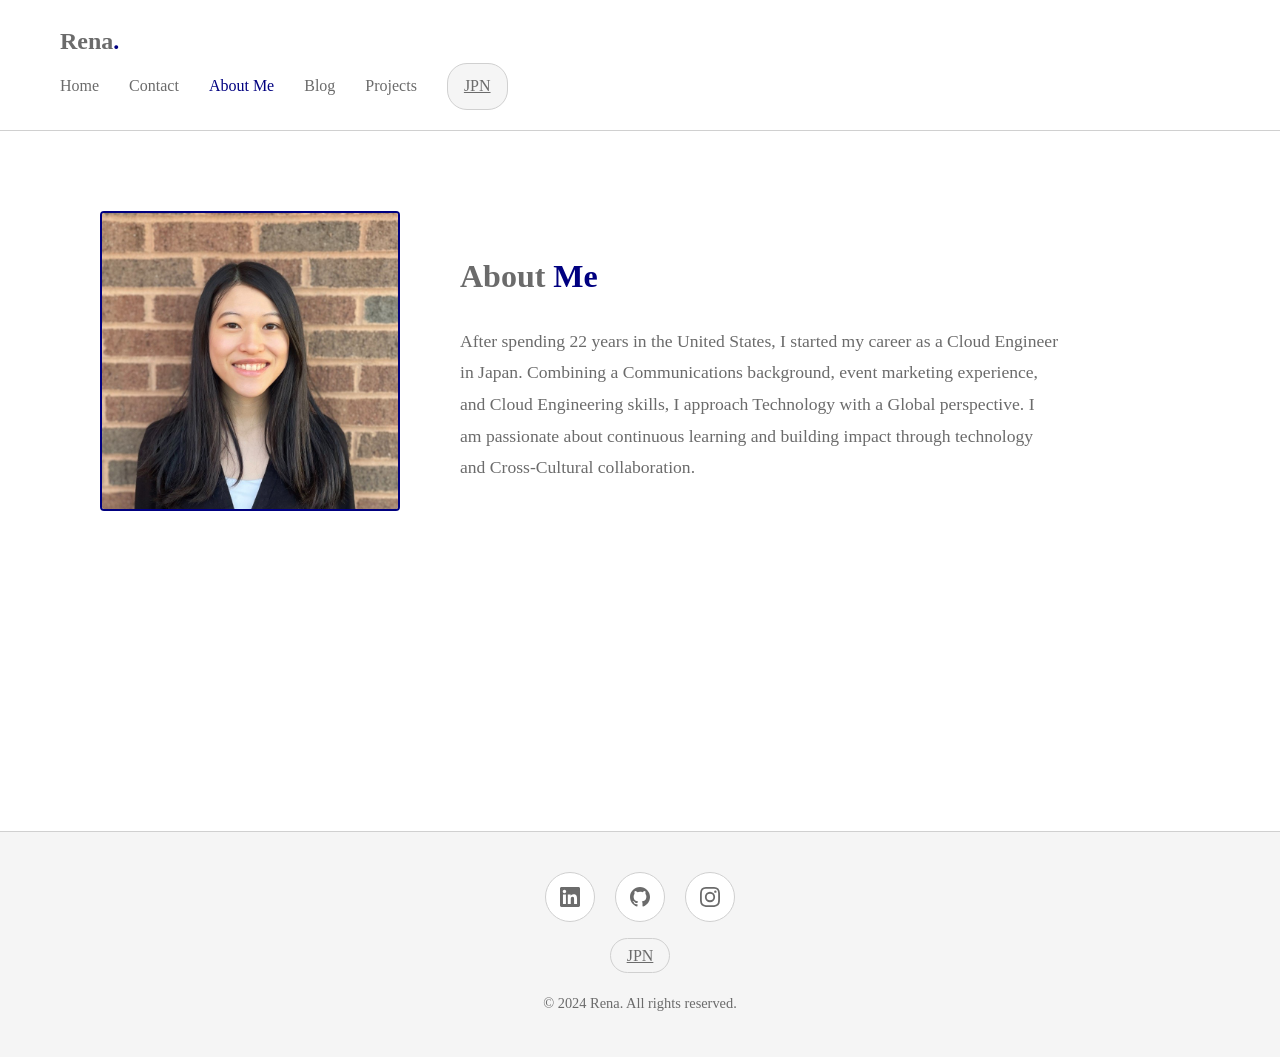
==== commit a837a1cd: "Organized into folders, file paths fixed Fixes are not complete but folders are created and profile " ====
--- a/about.html
+++ b/about.html
@@ -4,7 +4,7 @@
     <meta charset="UTF-8">
     <meta name="viewport" content="width=device-width, initial-scale=1.0">
     <title>Rena's Portfolio | About Me</title>
-    <link rel="stylesheet" href="renas-portfolio.css">
+    <link rel="stylesheet" href="css/renas-portfolio.css">
 </head>
 <body>
     <!-- Header -->
@@ -29,7 +29,7 @@
         <section class="page active">
             <div class="about-content">
                 <div class="about-image">
-                    <img src="renas-profile-pic.jpg" alt="Rena's Profile Picture">
+                    <img src="./img/renas-profile-pic.jpg" alt="Rena's Profile Picture">
                 </div>
                 <div class="about-text">
                     <h2>About <span>Me</span></h2>
--- a/css/renas-portfolio.css
+++ b/css/renas-portfolio.css
@@ -0,0 +1,496 @@
+* {
+    margin: 0;
+    padding: 0;
+    box-sizing: border-box;
+}
+
+:root {
+    --primary: #ffffff;
+    --secondary: navy;
+    --secondary-light: #2d4a7c;
+    --tertiary: #4a4543;
+    --quaternary: #6b6b6b;
+    --quinary: #f5f5f5;
+    --border: #d0d0d0;
+}
+
+body {
+    font-family: 'Times New Roman', Times, Georgia, serif;
+    background-color: var(--primary);
+    color: var(--tertiary);
+    line-height: 1.8;
+}
+
+/* Header */
+header {
+    display: center;
+    justify-content: space-between;
+    align-items: center;
+    padding: 20px 60px;
+    background-color: var(--primary);
+    border-bottom: 1px solid var(--border);
+    position: sticky;
+    top: 0;
+    z-index: 100;
+}
+
+.logo {
+    font-size: 1.5rem;
+    font-weight: 600;
+    color: var(--quaternary);
+}
+
+.logo span {
+    color: var(--secondary);
+}
+
+.header-right {
+    display: flex;
+    align-items: center;
+    gap: 30px;
+}
+
+nav ul {
+    display: flex;
+    list-style: none;
+    gap: 30px;
+}
+
+nav ul li a {
+    text-decoration: none;
+    color: var(--quaternary);
+    font-weight: 500;
+    transition: color 0.3s;
+    cursor: pointer;
+}
+
+nav ul li a:hover,
+nav ul li a.active {
+    color: var(--secondary);
+}
+
+.lang-toggle {
+    background-color: var(--quinary);
+    border: 1px solid var(--border);
+    padding: 8px 16px;
+    border-radius: 20px;
+    cursor: pointer;
+    font-weight: 500;
+    color: var(--quaternary);
+    transition: all 0.3s;
+}
+
+.lang-toggle:hover {
+    background-color: var(--secondary);
+    color: var(--primary);
+}
+
+/* Main Content */
+main {
+    min-height: calc(100vh - 200px);
+    position: relative;
+    overflow: hidden;
+}
+
+.page {
+    display: none;
+    padding: 80px 60px;
+    max-width: 1200px;
+    margin: 0 auto;
+    position: relative;
+}
+
+.page.active {
+    display: block;
+}
+
+/* Decorative Elements Positioning */
+.decor-container {
+    position: fixed;
+    top: 0;
+    left: 0;
+    width: 100%;
+    height: 100%;
+    pointer-events: none;
+    z-index: -1;
+}
+
+
+
+/* Home Page */
+.home-content {
+    display: flex;
+    align-items: center;
+    gap: 80px;
+    min-height: 60vh;
+}
+
+.home-text {
+    flex: 1;
+}
+
+.home-text h1 {
+    font-size: 3rem;
+    color: var(--quaternary);
+    margin-bottom: 30px;
+    line-height: 1.3;
+}
+
+.home-text h1 span {
+    color: var(--secondary);
+}
+
+.home-text p {
+    font-size: 1.1rem;
+    color: var(--quaternary);
+    max-width: 600px;
+}
+
+.profile-image {
+    flex-shrink: 0;
+}
+
+.profile-image img {
+    width: 350px;
+    height: 350px;
+    object-fit: cover;
+    border-radius: 50%;
+    border: 3px solid var(--secondary);
+    box-shadow: 0 10px 30px rgba(0,0,0,0.1);
+}
+
+/* Contact Page */
+.contact-content {
+    max-width: 600px;
+    margin: 0 auto;
+    text-align: center;
+}
+
+.contact-content h2 {
+    font-size: 2rem;
+    color: var(--quaternary);
+    margin-bottom: 30px;
+}
+
+.contact-content h2 span {
+    color: var(--secondary);
+}
+
+.contact-email {
+    background-color: var(--quinary);
+    padding: 15px 30px;
+    border-radius: 10px;
+    margin-bottom: 40px;
+    display: inline-block;
+}
+
+.contact-email a {
+    color: var(--quaternary);
+    text-decoration: none;
+}
+
+.contact-form {
+    text-align: left;
+}
+
+.form-group {
+    margin-bottom: 25px;
+}
+
+.form-group label {
+    display: block;
+    margin-bottom: 8px;
+    color: var(--quaternary);
+    font-weight: 500;
+}
+
+.form-group input,
+.form-group textarea {
+    width: 100%;
+    padding: 15px;
+    border: 1px solid var(--border);
+    border-radius: 4px;
+    font-size: 1rem;
+    font-family: inherit;
+    transition: border-color 0.3s;
+}
+
+.form-group input:focus,
+.form-group textarea:focus {
+    outline: none;
+    border-color: var(--secondary);
+}
+
+.form-group textarea {
+    min-height: 150px;
+    resize: vertical;
+}
+
+.submit-btn {
+    background-color: var(--secondary);
+    color: var(--primary);
+    border: none;
+    padding: 15px 40px;
+    border-radius: 4px;
+    font-size: 1rem;
+    font-family: inherit;
+    cursor: pointer;
+    transition: all 0.3s;
+}
+
+.submit-btn:hover {
+    background-color: var(--quaternary);
+    transform: translateY(-2px);
+}
+
+/* About Page */
+.about-content {
+    display: flex;
+    align-items: center;
+    gap: 60px;
+}
+
+.about-image img {
+    width: 300px;
+    height: 300px;
+    object-fit: cover;
+    border-radius: 4px;
+    border: 2px solid var(--secondary);
+}
+
+.about-text h2 {
+    font-size: 2rem;
+    color: var(--quaternary);
+    margin-bottom: 20px;
+}
+
+.about-text h2 span {
+    color: var(--secondary);
+}
+
+.about-text p {
+    color: var(--quaternary);
+    font-size: 1.1rem;
+    max-width: 600px;
+}
+
+/* Blog Page */
+.blog-content h2 {
+    font-size: 2rem;
+    color: var(--quaternary);
+    margin-bottom: 40px;
+    text-align: center;
+}
+
+.blog-grid {
+    display: grid;
+    grid-template-columns: repeat(auto-fit, minmax(350px, 1fr));
+    gap: 30px;
+}
+
+.blog-card {
+    background-color: var(--quinary);
+    border-radius: 4px;
+    overflow: hidden;
+    transition: transform 0.3s, box-shadow 0.3s;
+}
+
+.blog-card:hover {
+    transform: translateY(-5px);
+    box-shadow: 0 10px 30px rgba(0,0,0,0.1);
+}
+
+.blog-card-image {
+    height: 200px;
+    background: linear-gradient(135deg, var(--quinary) 0%, var(--secondary-light) 100%);
+    display: flex;
+    align-items: center;
+    justify-content: center;
+    font-size: 4rem;
+}
+
+.blog-card-content {
+    padding: 25px;
+}
+
+.blog-card-content h3 {
+    color: var(--quaternary);
+    margin-bottom: 10px;
+}
+
+.blog-card-content p {
+    color: var(--quaternary);
+    opacity: 0.8;
+    font-size: 0.95rem;
+}
+
+.blog-card-content .date {
+    color: var(--secondary);
+    font-size: 0.85rem;
+    margin-top: 15px;
+}
+
+/* Projects Page */
+.projects-content h2 {
+    font-size: 2rem;
+    color: var(--quaternary);
+    margin-bottom: 40px;
+    text-align: center;
+}
+
+.projects-section {
+    margin-bottom: 60px;
+}
+
+.projects-section h3 {
+    font-size: 1.5rem;
+    color: var(--secondary);
+    margin-bottom: 25px;
+    padding-bottom: 10px;
+    border-bottom: 2px solid var(--border);
+}
+
+.project-grid {
+    display: grid;
+    grid-template-columns: repeat(auto-fit, minmax(300px, 1fr));
+    gap: 25px;
+}
+
+.project-card {
+    background-color: var(--quinary);
+    padding: 30px;
+    border-radius: 4px;
+    border-left: 4px solid var(--secondary);
+    transition: all 0.3s;
+}
+
+.project-card:hover {
+    transform: translateX(5px);
+    box-shadow: 0 5px 20px rgba(0,0,0,0.08);
+}
+
+.project-card.marketing {
+    border-left-color: var(--secondary-light);
+}
+
+.project-card h4 {
+    color: var(--quaternary);
+    margin-bottom: 10px;
+}
+
+.project-card p {
+    color: var(--quaternary);
+    opacity: 0.8;
+    font-size: 0.95rem;
+}
+
+/* Footer */
+footer {
+    background-color: var(--quinary);
+    padding: 40px 60px;
+    text-align: center;
+    border-top: 1px solid var(--border);
+}
+
+.social-links {
+    display: flex;
+    justify-content: center;
+    gap: 20px;
+    margin-bottom: 20px;
+}
+
+.social-links a {
+    display: flex;
+    align-items: center;
+    justify-content: center;
+    width: 50px;
+    height: 50px;
+    background-color: var(--primary);
+    border-radius: 50%;
+    color: var(--quaternary);
+    text-decoration: none;
+    transition: all 0.3s;
+    border: 1px solid var(--border);
+}
+
+.social-links a:hover {
+    background-color: var(--secondary);
+    color: var(--primary);
+    border-color: var(--secondary);
+}
+
+.footer-lang {
+    margin-top: 20px;
+}
+
+.copyright {
+    color: var(--quaternary);
+    font-size: 0.9rem;
+    margin-top: 20px;
+}
+
+/* Floating Language Toggle */
+.floating-lang {
+    position: fixed;
+    bottom: 30px;
+    right: 30px;
+    z-index: 1000;
+    opacity: 0;
+    visibility: hidden;
+    transition: all 0.3s;
+}
+
+.floating-lang.visible {
+    opacity: 1;
+    visibility: visible;
+}
+
+.floating-lang .lang-toggle {
+    box-shadow: 0 5px 20px rgba(0,0,0,0.15);
+}
+
+
+
+/* Responsive */
+@media (max-width: 768px) {
+    header {
+        padding: 15px 20px;
+        flex-direction: column;
+        gap: 15px;
+    }
+
+    .header-right {
+        flex-direction: column;
+        gap: 15px;
+    }
+
+    nav ul {
+        gap: 15px;
+        flex-wrap: wrap;
+        justify-content: center;
+    }
+
+    .page {
+        padding: 40px 20px;
+    }
+
+    .home-content,
+    .about-content {
+        flex-direction: column;
+        text-align: center;
+    }
+
+    .home-text h1 {
+        font-size: 60px;
+    }
+
+    .home-text h2 {
+        font-size: 30px;
+    }
+
+    .profile-image img,
+    .about-image img {
+        width: 250px;
+        height: 250px;
+    }
+}
